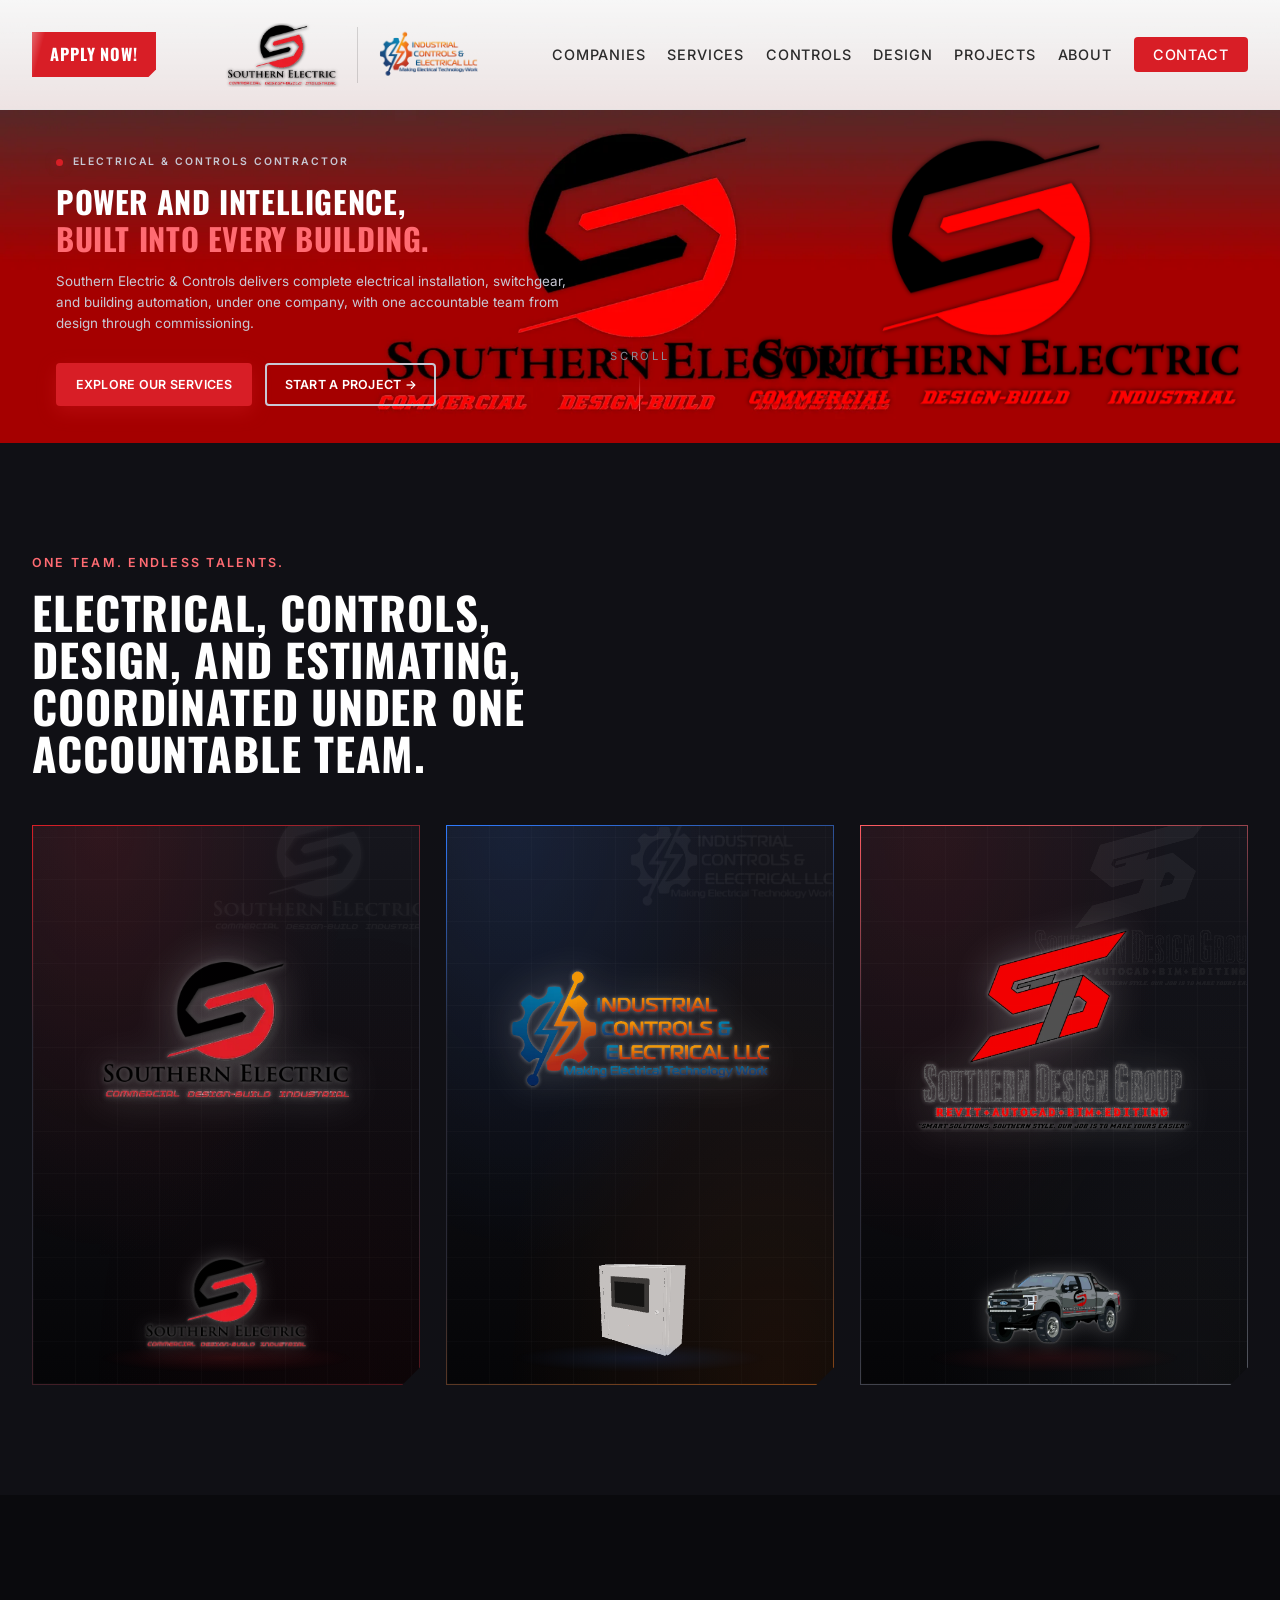
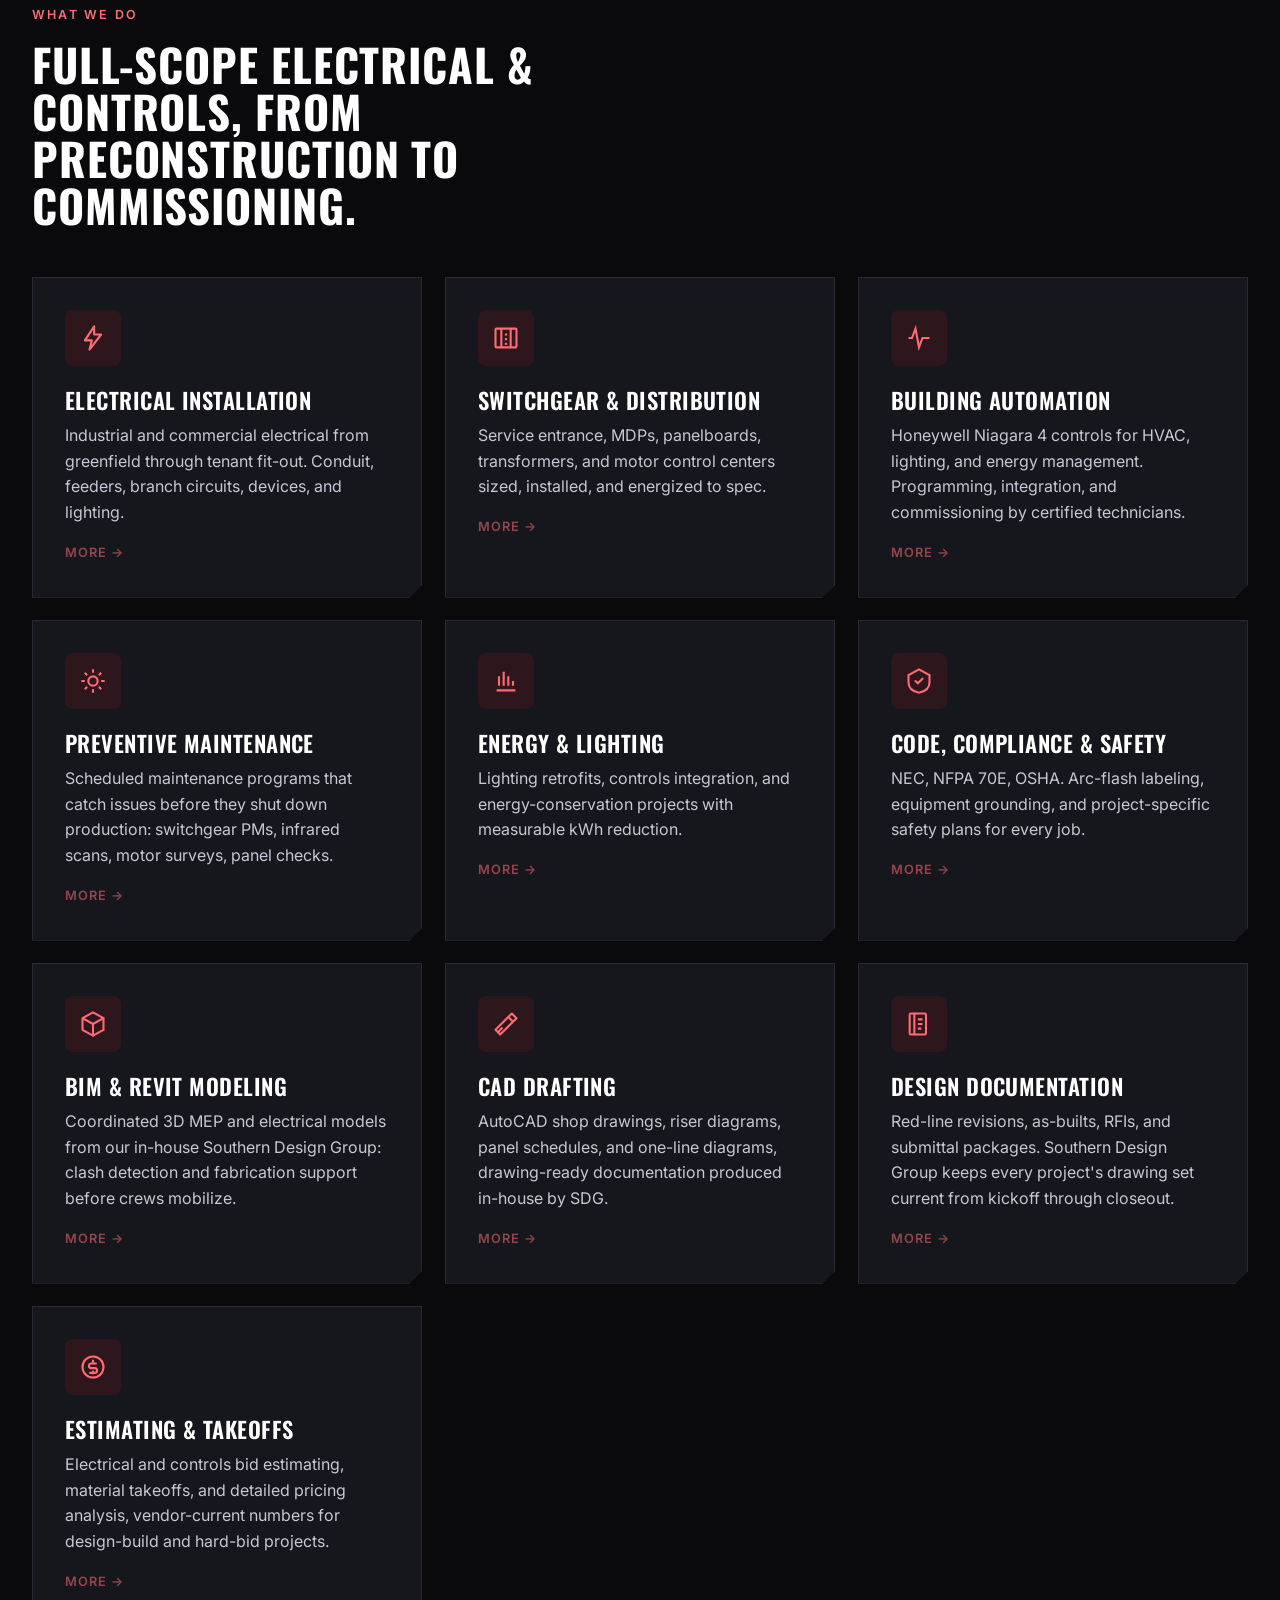
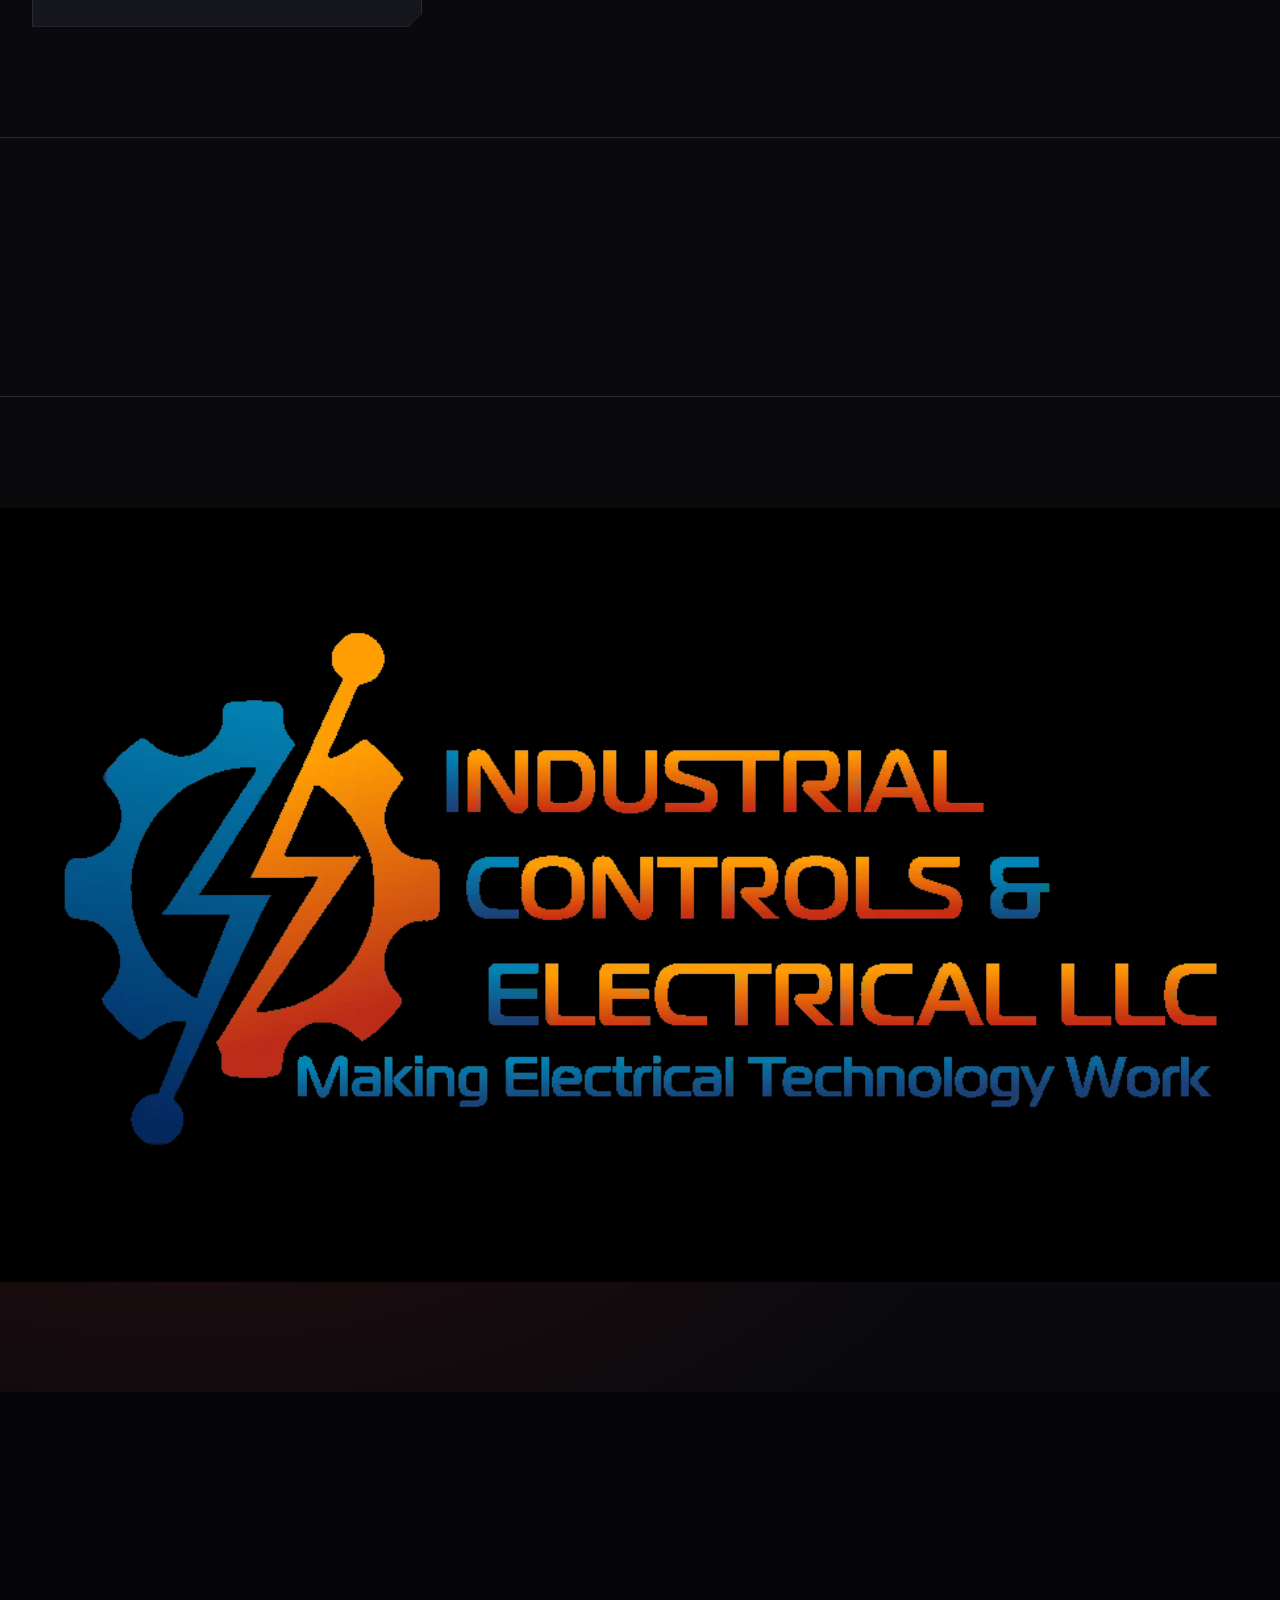
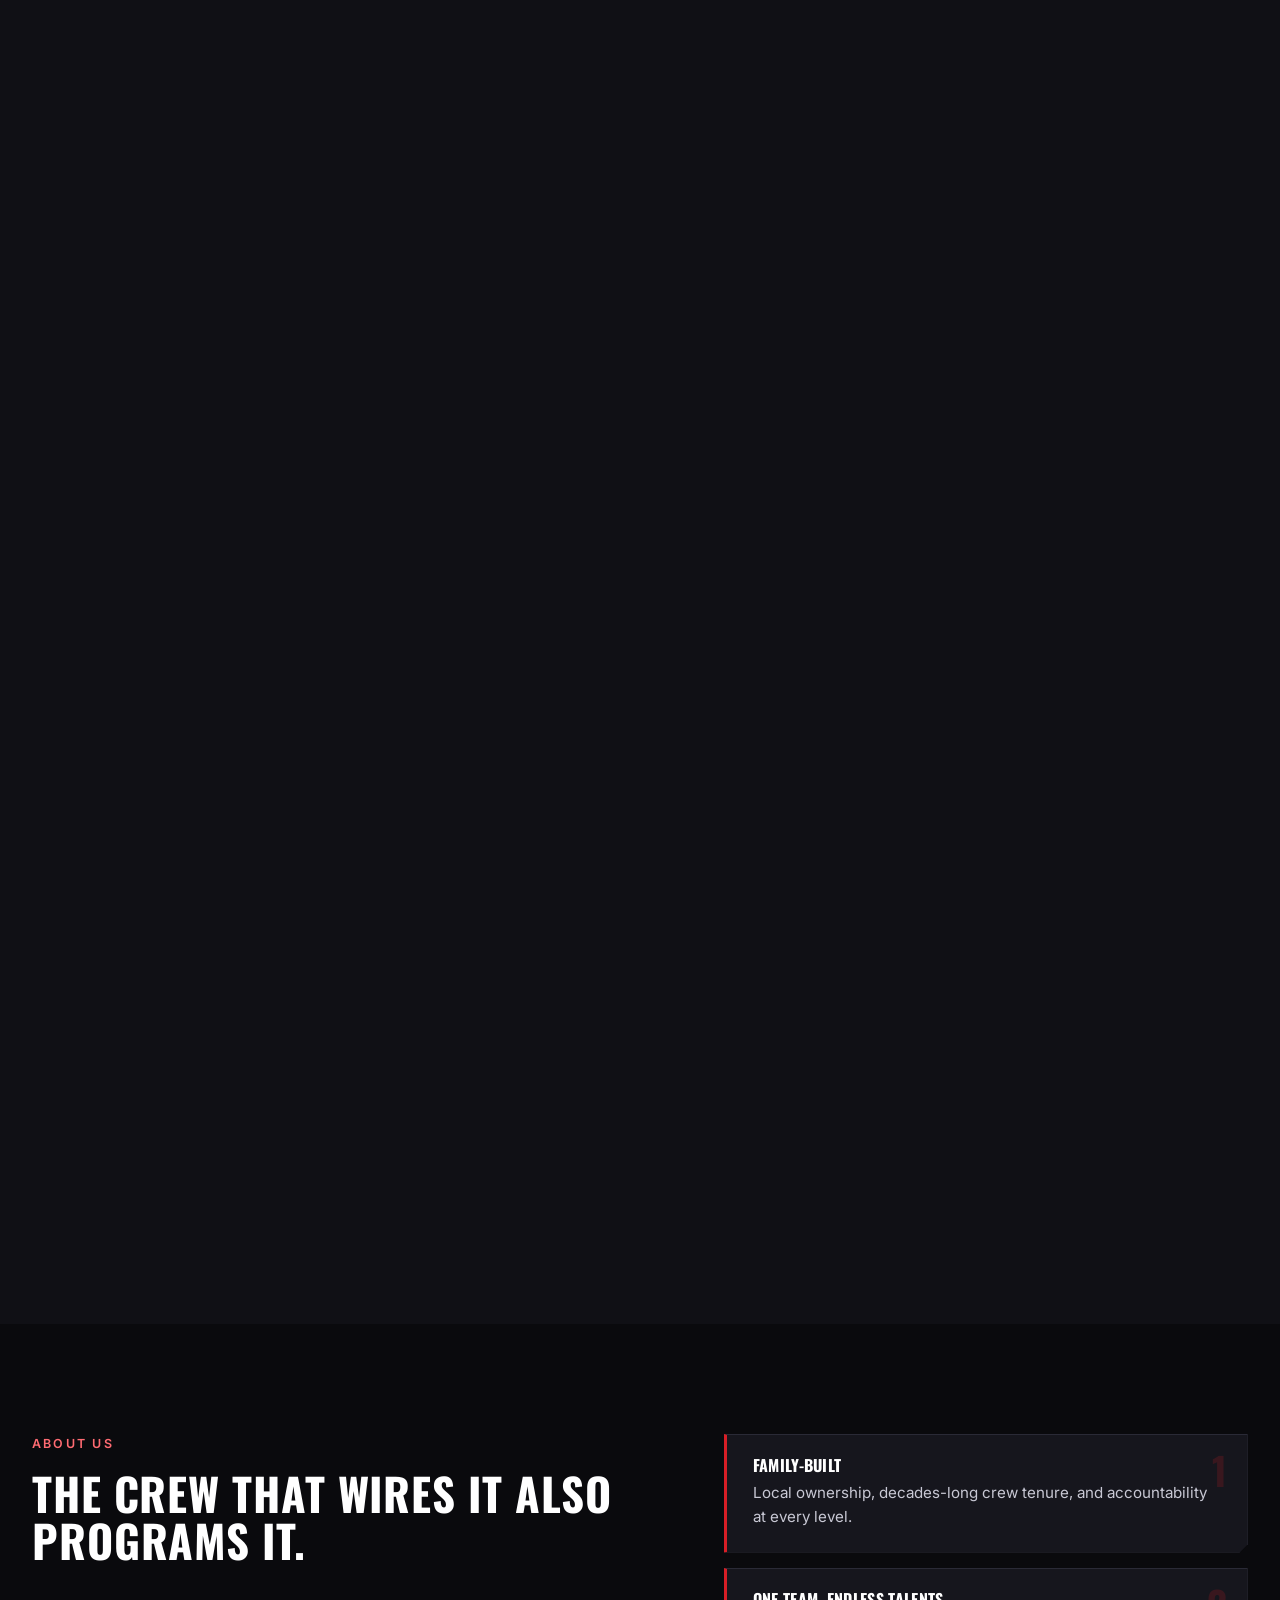
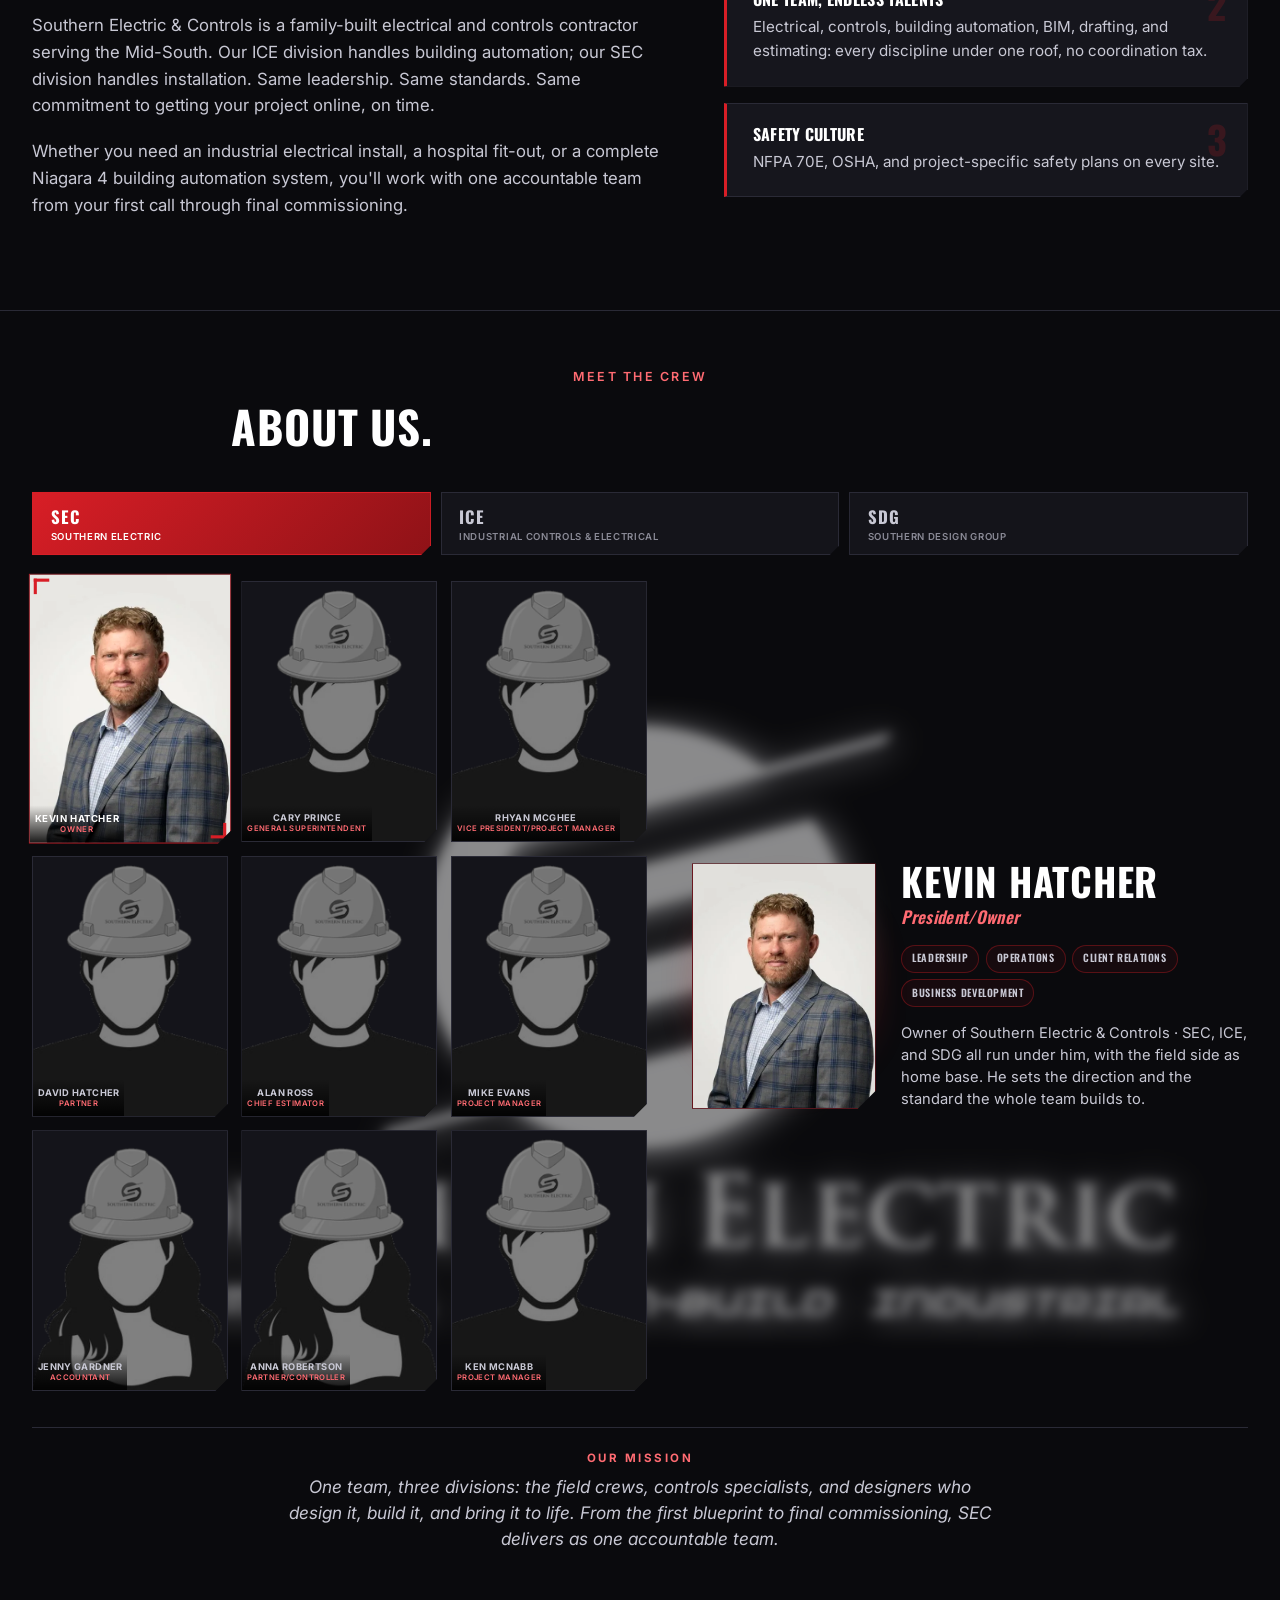
==== index.html @ baec73e9 "Refuse sales pitches on the contact form Scored filter rather than a keyword block: one term means n" ====
<!DOCTYPE html>
<html lang="en">
<head>
    <meta charset="UTF-8">
    <meta name="viewport" content="width=device-width, initial-scale=1.0">
    <meta name="description" content="Southern Electric & Controls: premier electrical installation and building automation contractor. ICE LLC subsidiary handles controls and Honeywell Niagara 4 building automation.">
    <title>Southern Electric &amp; Controls | Electrical Installation &amp; Building Automation</title>

    <link rel="preconnect" href="https://fonts.googleapis.com">
    <link rel="preconnect" href="https://fonts.gstatic.com" crossorigin>
    <link href="https://fonts.googleapis.com/css2?family=Inter:wght@400;500;600;700;900&family=Oswald:wght@500;600;700&display=swap" rel="stylesheet">

    <link rel="stylesheet" href="css/style.css?v=3">
    <link rel="stylesheet" href="css/portfolio.css?v=1">
    <link rel="stylesheet" href="css/animations.css?v=1">
    <link rel="stylesheet" href="css/responsive.css?v=2">
    <link rel="stylesheet" href="css/team-select.css?v=1">
    <link rel="stylesheet" href="css/apply-cta.css?v=1">
</head>
<body>

<!-- Loading screen -->
<div class="loading-screen" id="loadingScreen">
    <img src="assets/images/logos/sec-logo.webp" alt="Southern Electric &amp; Controls" class="loading-logo" decoding="async">
</div>

<!-- Header -->
<header class="header" id="header">
    <div class="header-inner">

        <!-- APPLY NOW - first item on the bar. The header is fixed, so this
             rides along on every scroll; there is no separate floating button. -->
        <a href="apply.html" class="apply-cta" id="applyCta">
            <span class="apply-cta-slab">Apply Now!</span>
            <span class="apply-truck" aria-hidden="true">
                <img src="assets/images/projects/sdg/truck-still.webp" alt="" decoding="async">
                <span class="apply-lamp apply-lamp--near"></span>
                <span class="apply-lamp apply-lamp--far"></span>
                <span class="apply-lamp apply-lamp--bar"></span>
            </span>
        </a>

        <div class="logo">
            <a href="#hero" aria-label="Southern Electric &amp; Controls home">
                <img src="assets/images/logos/sec-logo.webp" alt="Southern Electric &amp; Controls" class="logo-img logo-img--sec" decoding="async">
            </a>
            <span class="logo-divider"></span>
            <a href="#companies" aria-label="Industrial Controls &amp; Electrical">
                <img src="assets/images/logos/UpdatedICELogo-removebg-preview.webp" alt="Industrial Controls &amp; Electrical" class="logo-img logo-img--ice" decoding="async">
            </a>
        </div>

        <nav class="nav">
            <ul class="nav-list">
                <li><a href="#companies" class="nav-link">Companies</a></li>
                <li><a href="#services" class="nav-link">Services</a></li>
                <li><a href="#controls" class="nav-link">Controls</a></li>
                <li><a href="#design-group" class="nav-link">Design</a></li>
                <li><a href="#projects" class="nav-link">Projects</a></li>
                <li><a href="#about" class="nav-link">About</a></li>
                <li><a href="#contact" class="nav-link nav-link--cta">Contact</a></li>
            </ul>
        </nav>

        <button class="menu-toggle" id="menuToggle" aria-label="Toggle navigation">
            <span></span><span></span><span></span>
        </button>
    </div>
</header>

<!-- Mobile nav overlay -->
<div class="nav-overlay" id="navOverlay"></div>
<nav class="mobile-nav" id="mobileNav">
    <ul>
        <li><a href="#hero">Home</a></li>
        <li><a href="#companies">Companies</a></li>
        <li><a href="#services">Services</a></li>
        <li><a href="#controls">Controls</a></li>
        <li><a href="#design-group">Design</a></li>
        <li><a href="#projects">Projects</a></li>
        <li><a href="#about">About</a></li>
        <li><a href="#contact">Contact</a></li>
    </ul>
</nav>

<main>

<!-- ───── HERO ───── -->
<!--
   Full-width banner strip with `aspect-ratio: 1920/500`.  EVERYTHING inside
   (gradient, logo, video) scales together, so the logo stays at the same
   proportional position at every viewport width.
   Choreography:
     1. truck2.mp4 autoplays on top of the logo + a looping drone background
     2. on `ended` truck2 disappears instantly, revealing the drone loop
     3. the .hero gets `.is-revealed`, which:
        - slides the logo from center to the right edge of the banner
        - slides the text in from off-screen left to its resting position
     4. Banner-Drone.mp4 keeps looping as the moving background behind the logo
-->
<section id="hero" class="hero">
    <div class="hero-bg" aria-hidden="true"></div>
    <div class="hero-strip" id="heroStrip">
        <div class="hero-banner-bg" aria-hidden="true"></div>
        <video class="hero-drone" id="heroDrone" aria-hidden="true"
               muted loop playsinline preload="none"
               poster="Images/end-screen.webp"
               data-desktop-src="Banner-Drone.mp4"
               data-mobile-src="Banner-Drone-mobile.mp4"></video>
        <div class="hero-logo-wrap" id="heroLogoWrap">
            <img src="Images/Logo%20Updated.webp" alt="" class="hero-logo" id="heroLogo" fetchpriority="high" decoding="async">
        </div>
        <video class="hero-video" id="heroVideo"
               autoplay muted playsinline preload="auto"
               poster="Images/end-screen.webp"
               data-desktop-src="truck2.mp4"
               data-mobile-src="truck2-mobile.mp4"></video>
    </div>
    <div class="hero-content container">
        <div class="hero-text">
            <div class="hero-eyebrow"><span class="dot"></span> Electrical &amp; Controls Contractor</div>
            <h1 class="hero-title">
                Power and intelligence,<br>
                <span class="accent">built into every building.</span>
            </h1>
            <p class="hero-lead">
                Southern Electric &amp; Controls delivers complete electrical installation,
                switchgear, and building automation, under one company, with one
                accountable team from design through commissioning.
            </p>
        </div>
        <div class="hero-cta">
            <a href="#services" class="btn btn--primary">Explore our services</a>
            <a href="#contact" class="btn btn--ghost">Start a project →</a>
        </div>
    </div>
    <a href="#companies" class="scroll-cue" aria-label="Scroll">
        <span>Scroll</span>
        <span class="scroll-cue-bar"></span>
    </a>
</section>

<!-- ───── THREE-COMPANY EXPLORER ─────
   Three interactive panels - SEC (spinning logo), ICE (live 3D control
   panel), SDG (the Shelby drives across). Backgrounds idle blurred with a
   short description overlaid; hovering brings them to life, and clicking
   opens a Rockstar-style explore drawer (right slide-over) that carries the
   full condensed company content so the page itself stays short.
   js/company-panels.js drives it.
-->
<section id="companies" class="companies">
    <div class="container">
        <div class="section-eyebrow">One team. Endless talents.</div>
        <h2 class="section-title">Electrical, controls, design, and estimating, coordinated under one accountable team.</h2>
    </div>
    <div class="container co-stage">
        <article class="co-panel co-panel--sec" data-drawer="sec">
            <div class="co-face">
                <img class="co-face-logo" src="assets/images/logos/sec-logo.webp" alt="Southern Electric &amp; Controls" loading="lazy" decoding="async">
                <div class="co-face-desc">
                    <div class="co-mark">SEC</div>
                    <h3 class="co-name">Southern Electric &amp; Controls</h3>
                    <p class="co-tag">The parent company. Industrial &amp; commercial electrical contracting:
                        conduit, wire, switchgear, service, and the crews that put it in.</p>
                    <span class="co-cta">Click the logo below to explore</span>
                </div>
            </div>
            <button class="co-totem" type="button" aria-label="Explore Southern Electric &amp; Controls">
                <img class="co-totem-img co-totem-spin" src="assets/images/logos/sec-logo.webp" alt="" loading="lazy" decoding="async">
            </button>
        </article>

        <article class="co-panel co-panel--ice" data-drawer="ice">
            <div class="co-face">
                <img class="co-face-logo" src="Images/Ice Logo Upscaled.webp" alt="Industrial Controls &amp; Electrical" loading="lazy" decoding="async">
                <div class="co-face-desc">
                    <div class="co-mark">ICE</div>
                    <h3 class="co-name">Industrial Controls &amp; Electrical</h3>
                    <p class="co-tag">The controls specialists. UL 508A panel shop, building automation,
                        BACnet cabling, and the programming that runs it all.</p>
                    <span class="co-cta">Click the panel below to see it up close</span>
                </div>
            </div>
            <button class="co-totem" type="button" aria-label="Explore Industrial Controls &amp; Electrical">
                <canvas id="coIceCanvas" aria-hidden="true"></canvas>
            </button>
        </article>

        <article class="co-panel co-panel--sdg" data-drawer="sdg">
            <div class="co-face">
                <img class="co-face-logo" src="Images/Logo-SDG-card.webp" alt="Southern Design Group" loading="lazy" decoding="async">
                <div class="co-face-desc">
                    <div class="co-mark">SDG</div>
                    <h3 class="co-name">Southern Design Group</h3>
                    <p class="co-tag">The in-house design team. Revit &amp; BIM coordination, CAD drafting,
                        renders, and media, drawing what the field builds.</p>
                    <span class="co-cta">Click the truck below to see SDG</span>
                </div>
            </div>
            <button class="co-totem" type="button" aria-label="Go to Southern Design Group">
                <img class="co-totem-img co-truck" src="assets/images/projects/sdg/truck-still.webp" alt="" loading="lazy" decoding="async">
            </button>
        </article>
    </div>
</section>

<!-- ───── SERVICES ───── -->
<section id="services" class="services">
    <div class="container">
        <div class="section-eyebrow">What we do</div>
        <h2 class="section-title">Full-scope electrical &amp; controls, from preconstruction to commissioning.</h2>

        <div class="service-grid">
            <article class="service-card">
                <div class="service-icon" aria-hidden="true">
                    <svg viewBox="0 0 24 24" fill="none" stroke="currentColor" stroke-width="1.8">
                        <path d="M13 2 L5 14 H11 L9 22 L19 9 H13 Z" stroke-linejoin="round"/>
                    </svg>
                </div>
                <h3>Electrical Installation</h3>
                <p>Industrial and commercial electrical from greenfield through tenant fit-out.
                   Conduit, feeders, branch circuits, devices, and lighting.</p>
            </article>

            <article class="service-card">
                <div class="service-icon">
                    <svg viewBox="0 0 24 24" fill="none" stroke="currentColor" stroke-width="1.8">
                        <rect x="3" y="4" width="18" height="16" rx="1"/>
                        <line x1="8" y1="4" x2="8" y2="20"/>
                        <line x1="16" y1="4" x2="16" y2="20"/>
                        <line x1="11" y1="9" x2="13" y2="9"/>
                        <line x1="11" y1="13" x2="13" y2="13"/>
                        <line x1="11" y1="17" x2="13" y2="17"/>
                    </svg>
                </div>
                <h3>Switchgear &amp; Distribution</h3>
                <p>Service entrance, MDPs, panelboards, transformers, and motor control centers
                   sized, installed, and energized to spec.</p>
            </article>

            <article class="service-card">
                <div class="service-icon">
                    <svg viewBox="0 0 24 24" fill="none" stroke="currentColor" stroke-width="1.8">
                        <path d="M3 12h3l3-8 3 16 3-8h6"/>
                    </svg>
                </div>
                <h3>Building Automation</h3>
                <p>Honeywell Niagara 4 controls for HVAC, lighting, and energy management.
                   Programming, integration, and commissioning by certified technicians.</p>
            </article>

            <article class="service-card">
                <div class="service-icon">
                    <svg viewBox="0 0 24 24" fill="none" stroke="currentColor" stroke-width="1.8">
                        <path d="M12 2 v3 M12 19 v3 M2 12 h3 M19 12 h3 M5 5 l2 2 M17 17 l2 2 M5 19 l2 -2 M17 7 l2 -2"/>
                        <circle cx="12" cy="12" r="4"/>
                    </svg>
                </div>
                <h3>Preventive Maintenance</h3>
                <p>Scheduled maintenance programs that catch issues before they shut down
                   production: switchgear PMs, infrared scans, motor surveys, panel checks.</p>
            </article>

            <article class="service-card">
                <div class="service-icon">
                    <svg viewBox="0 0 24 24" fill="none" stroke="currentColor" stroke-width="1.8">
                        <path d="M4 20 h16 M6 16 V8 M10 16 V4 M14 16 V8 M18 16 V12"/>
                    </svg>
                </div>
                <h3>Energy &amp; Lighting</h3>
                <p>Lighting retrofits, controls integration, and energy-conservation projects
                   with measurable kWh reduction.</p>
            </article>

            <article class="service-card">
                <div class="service-icon">
                    <svg viewBox="0 0 24 24" fill="none" stroke="currentColor" stroke-width="1.8">
                        <path d="M12 2 L3 7 v6 c0 5 4 8 9 9 5-1 9-4 9-9 V7 z"/>
                        <path d="M9 12 l2 2 4-4" stroke-linecap="round"/>
                    </svg>
                </div>
                <h3>Code, Compliance &amp; Safety</h3>
                <p>NEC, NFPA 70E, OSHA. Arc-flash labeling, equipment grounding, and
                   project-specific safety plans for every job.</p>
            </article>

            <article class="service-card">
                <div class="service-icon" aria-hidden="true">
                    <svg viewBox="0 0 24 24" fill="none" stroke="currentColor" stroke-width="1.8">
                        <path d="M3 7 L12 2 L21 7 L12 12 L3 7 Z" stroke-linejoin="round"/>
                        <path d="M3 7 V17 L12 22 L12 12" stroke-linejoin="round"/>
                        <path d="M21 7 V17 L12 22"/>
                    </svg>
                </div>
                <h3>BIM &amp; Revit Modeling</h3>
                <p>Coordinated 3D MEP and electrical models from our in-house Southern
                   Design Group: clash detection and fabrication support before
                   crews mobilize.</p>
            </article>

            <article class="service-card">
                <div class="service-icon" aria-hidden="true">
                    <svg viewBox="0 0 24 24" fill="none" stroke="currentColor" stroke-width="1.8">
                        <path d="M3 17 L17 3 L21 7 L7 21 Z" stroke-linejoin="round"/>
                        <path d="M14 6 L18 10"/>
                        <path d="M5 19 L9 15"/>
                    </svg>
                </div>
                <h3>CAD Drafting</h3>
                <p>AutoCAD shop drawings, riser diagrams, panel schedules, and one-line
                   diagrams, drawing-ready documentation produced in-house by SDG.</p>
            </article>

            <article class="service-card">
                <div class="service-icon" aria-hidden="true">
                    <svg viewBox="0 0 24 24" fill="none" stroke="currentColor" stroke-width="1.8">
                        <rect x="4" y="3" width="14" height="18" rx="1"/>
                        <path d="M8 3 V21"/>
                        <path d="M11 8 L15 8 M11 12 L15 12 M11 16 L14 16"/>
                    </svg>
                </div>
                <h3>Design Documentation</h3>
                <p>Red-line revisions, as-builts, RFIs, and submittal packages.
                   Southern Design Group keeps every project's drawing set current
                   from kickoff through closeout.</p>
            </article>

            <article class="service-card">
                <div class="service-icon" aria-hidden="true">
                    <svg viewBox="0 0 24 24" fill="none" stroke="currentColor" stroke-width="1.8">
                        <circle cx="12" cy="12" r="9"/>
                        <path d="M14.5 9 H10.5 a2 2 0 0 0 0 4 h3 a2 2 0 0 1 0 4 h-4" stroke-linecap="round"/>
                        <path d="M12 6.5 V8 M12 16 V17.5" stroke-linecap="round"/>
                    </svg>
                </div>
                <h3>Estimating &amp; Takeoffs</h3>
                <p>Electrical and controls bid estimating, material takeoffs, and
                   detailed pricing analysis, vendor-current numbers for
                   design-build and hard-bid projects.</p>
            </article>
        </div>
    </div>
</section>

<!-- ───── INDUSTRIES STRIP ───── -->
<section class="industries">
    <div class="container">
        <div class="industries-eyebrow">Industries we serve</div>
        <div class="industries-strip">
            <span>Manufacturing</span>
            <span>Distribution</span>
            <span>Healthcare</span>
            <span>Food Processing</span>
            <span>Automotive</span>
            <span>Education</span>
            <span>Co-Generation</span>
            <span>Sports Lighting</span>
            <span>Commercial</span>
            <span>Industrial</span>
            <span>Corporate Offices</span>
            <span>Automation</span>
            <span>Municipal</span>
            <span>Water / Wastewater</span>
        </div>
    </div>
</section>

<!-- (The Building Automation spotlight moved into the ICE explore drawer -
     see <template id="tpl-ice">. Nav/footer "Automation" links open it.) -->

<!-- ───── ICE INDUSTRIAL CONTROLS / UL 508A PANEL SHOP ─────
   Interactive 3D control panel (built by ICE, modeled from a real job).
   Idle: slow turntable.  Hover (tap on touch): the enclosure door swings
   open to show the backplate build.  js/controls-panel.js drives it; the
   model only loads when the section nears the viewport.
-->
<section id="controls" class="controls-spotlight">
    <div class="controls-bg"></div>
    <div class="container controls-inner">
        <div class="controls-viewer" id="panelViewer">
            <canvas id="panelCanvas" aria-label="Interactive 3D model of a UL 508A industrial control panel. Hover or tap to open the enclosure door."></canvas>
            <div class="controls-hint" id="panelHint"><span class="hint-desktop">Click to look inside &middot; drag to spin</span><span class="hint-touch">Tap to look inside &middot; drag to spin</span></div>
        </div>
        <div class="controls-text">
            <div class="controls-text-inner">
                <div class="section-eyebrow section-eyebrow--light">ICE Industrial Controls</div>
                <h2 class="section-title">UL 508A panels. Designed, built, and programmed in&#8209;house.</h2>
                <p>
                    From 10,000 sq.&nbsp;ft. of dedicated shop space, our ICE team builds
                    UL&nbsp;Listed control panels for custom applications and pre-engineered
                    automated systems, then writes the code that runs them. The panel
                    you're looking at is one of ours, straight from the shop drawings.
                </p>
                <ul class="automation-bullets">
                    <li><strong>UL 508A Listed:</strong> industrial control panel construction to the standard</li>
                    <li><strong>PLC, HMI &amp; drives:</strong> programming and multi-device integration</li>
                    <li><strong>SCADA &amp; telemetry:</strong> water/wastewater upgrades, radio and cellular</li>
                    <li><strong>Full-service electrical:</strong> industrial, commercial, and municipal</li>
                </ul>
                <button type="button" class="btn btn--primary" data-open-drawer="ice">See what ICE can do</button>
            </div>
        </div>
    </div>
</section>

<!-- ───── SOUTHERN DESIGN GROUP SPOTLIGHT ───── -->
<section id="design-group" class="design-group">
    <div class="design-group-intro">
        <div class="design-group-visual">
            <img src="Images/SDG/Example-1.webp" alt="" class="design-group-bim" data-reveal loading="lazy" decoding="async">
            <img src="Images/Logo-SDG-card.webp" alt="Southern Design Group" class="design-group-logo" data-reveal loading="lazy" decoding="async" style="--delay: 0.25s;">
        </div>
        <div class="container design-group-inner">
            <div class="design-group-text" data-reveal="right">
                <div class="section-eyebrow">Southern Design Group</div>
                <h2 class="section-title">Drafting, BIM, and design support. In-house.</h2>
                <p>
                    Southern Design Group is the in-house design division of Southern
                    Electric &amp; Controls, alongside our ICE controls division.
                    From conceptual layouts to coordinated 3D models, SDG keeps every
                    project drawing-ready, and turns out 3D, game, video, and web
                    work of its own.
                </p>
                <ul class="design-group-bullets">
                    <li><strong>Revit modeling:</strong> coordinated MEP &amp; electrical BIM</li>
                    <li><strong>AutoCAD drafting:</strong> shop drawings, riser diagrams, panel schedules</li>
                    <li><strong>3D &amp; visualization:</strong> vehicle modeling, renders, animation</li>
                    <li><strong>Media &amp; web:</strong> video editing and custom website builds</li>
                </ul>
                <div class="design-group-cta">
                    <button class="sdg-studio-trigger" id="sdgStudioOpen" type="button" aria-haspopup="dialog">
                        <span class="sdg-studio-trigger-text">
                            <span class="sdg-studio-trigger-eyebrow">Enter the Design Studio</span>
                            <span class="sdg-studio-trigger-title">See What SDG Can Do</span>
                        </span>
                        <span class="sdg-studio-trigger-icon" aria-hidden="true">
                            <svg viewBox="0 0 24 24" fill="none" stroke="currentColor" stroke-width="2" stroke-linecap="round" stroke-linejoin="round"><path d="M5 12h14M13 6l6 6-6 6"/></svg>
                        </span>
                    </button>
                    <a href="#contact" class="design-group-cta-link">Request design support &rarr;</a>
                </div>
            </div>
        </div>
    </div>
</section>

<!-- ───── SDG STUDIO OVERLAY ─────
     Fades in from the "See What SDG Can Do" button (Rockstar / JM2 style).
     Holds the skill-discipline showcase; js/sdg-creations.js populates it. -->
<div class="sdg-studio" id="sdgStudioOverlay" role="dialog" aria-modal="true" aria-label="Southern Design Group Studio" aria-hidden="true">
    <button class="sdg-studio-close" id="sdgStudioClose" type="button">
        <svg viewBox="0 0 24 24" fill="none" stroke="currentColor" stroke-width="2" stroke-linecap="round" stroke-linejoin="round" aria-hidden="true"><path d="M19 12H5M11 18l-6-6 6-6"/></svg>
        Back to site
    </button>
    <div class="container sdg-studio-inner">
        <div class="sdg-showcase-head">
            <div class="section-eyebrow section-eyebrow--light">Skills &amp; creations</div>
            <h2 class="sdg-showcase-title">The disciplines behind Southern Design Group.</h2>
            <p class="sdg-showcase-lead">SDG is the in-house creative division of Southern Electric &amp; Controls. Pick a discipline to slide open the work. Every piece lists the tools and skills it was built with.</p>
        </div>

        <div class="sdg-caps" id="sdgCaps"></div>

        <div class="sdg-stage" id="sdgStage">
            <div class="sdg-stage-inner">
                <div class="pf-grid sdg-stage-grid"></div>
            </div>
        </div>
    </div>
</div>

<!-- ───── STATS ───── -->
<section id="stats" class="stats">
    <div class="container">
        <div class="stats-grid">
            <div class="stat">
                <div class="stat-num">2004</div>
                <div class="stat-label">year founded</div>
            </div>
            <div class="stat">
                <div class="stat-num">20+</div>
                <div class="stat-label">years in business</div>
            </div>
            <div class="stat">
                <div class="stat-num">3</div>
                <div class="stat-label">divisions under one roof</div>
            </div>
            <div class="stat">
                <div class="stat-num stat-num--sm">Fortune 500</div>
                <div class="stat-label">clients served</div>
            </div>
            <div class="stat">
                <div class="stat-num stat-num--sm">Multi-State</div>
                <div class="stat-label">licensed contractor</div>
            </div>
            <div class="stat">
                <div class="stat-num stat-num--sm">Family</div>
                <div class="stat-label">owned &amp; operated</div>
            </div>
        </div>
    </div>
</section>

<!-- ───── MEMBERSHIPS & CERTIFICATIONS (badges from the legacy SEC site) ───── -->
<section id="affiliations" class="affiliations">
    <div class="container">
        <div class="section-eyebrow">Memberships &amp; certifications</div>
        <p class="affiliations-lead">Southern Electric &amp; Controls is a proud member of the
            <strong>Independent Electrical Contractors (IEC)</strong>, Mid-South chapter, a certified
            <strong>Tennessee Drug-Free Workplace</strong>, and a member of the Jackson, TN
            Chamber of Commerce.</p>
        <div class="affiliation-badges">
            <div class="affiliation-badge"><img src="assets/images/badges/iec.svg" alt="Independent Electrical Contractors (IEC) member" loading="lazy" decoding="async"></div>
            <div class="affiliation-badge"><img src="assets/images/badges/iec-midsouth-25.png" alt="Mid-South IEC, celebrating 25 years, 1992 to 2017" loading="lazy" decoding="async"></div>
            <div class="affiliation-badge"><img src="assets/images/badges/tn-drug-free.webp" alt="Tennessee Drug-Free Workplace" loading="lazy" decoding="async"></div>
            <div class="affiliation-badge"><img src="assets/images/badges/jackson-chamber.webp" alt="Jackson Tennessee Chamber of Commerce" loading="lazy" decoding="async"></div>
        </div>
    </div>
</section>

<!-- ───── SERVICE AREA  (licensed states / brochure map) ───── -->
<section id="service-area" class="service-area">
    <div class="service-area-photo" aria-hidden="true"></div>
    <div class="container service-area-inner">
        <div class="service-area-text" data-reveal="right">
            <div class="section-eyebrow">Service Area</div>
            <h2 class="section-title">Our Mission.</h2>
            <p class="service-area-lead">To become one of the nation&rsquo;s top-ranking electrical contractors. Southern Electric is committed to leading the industry in safety, workforce training and customer satisfaction. We meet and exceed customer expectations through our full line of electrical design, build and maintenance services, backed by state-of-the-art technology and financial strength, completing projects on time and on budget, and we keep adopting new technologies as they emerge to pursue the unique, challenging projects that build a culture of innovative thinking.</p>
            <p class="service-area-note">A Jackson, TN&ndash;based contractor holding a Tennessee CE&ndash;Unlimited license, licensed and at work across the Southeast, Midwest and beyond.</p>
            <div class="service-area-legend"><span class="swatch"></span> Service area</div>
        </div>
        <div class="usmap-wrap" data-reveal>
<svg class="usmap-svg" viewBox="0 0 959 593" xmlns="http://www.w3.org/2000/svg" role="img" aria-label="Service-area map: U.S. states where Southern Electric is licensed and works">
<path id="us-ak" class="st" d="M158,453.6L157.7,539L159.3,540L162.4,540.1L163.8,539L166.4,539L166.6,541.9L173.5,548.7L174,551.3L177.4,549.3L178.1,549.2L178.4,546.1L179.9,544.5L181,544.3L182.9,542.9L186,545L186.6,547.9L188.6,549L189.7,551.4L193.6,553.2L197,559.2L199.7,563.1L202,565.8L203.5,569.5L208.5,571.3L213.6,573.4L214.6,577.8L215.1,580.9L214.1,584.2L212.3,586.5L210.7,585.7L209.3,582.6L206.5,581.2L204.7,580L203.9,580.9L205.4,583.6L205.6,587.3L204.4,587.8L202.5,585.9L200.4,584.6L200.9,586.2L202.2,588L201.4,588.8 C 201.4,588.8 200.5,588.5 200.1,587.8 C 199.6,587.2 198,584.4 198,584.4L197,582.1 C 197,582.1 196.7,583.4 196,583.1 C 195.4,582.8 194.7,581.7 194.7,581.7L196.5,579.7L195,578.3L195,573.3L194.2,573.3L193.4,576.6L192.3,577.1L191.3,573.4L190.7,569.7L189.9,569.2L190.2,574.9L190.2,576L188.7,574.7L185.2,568.7L183.1,568.2L182.4,564.5L180.8,561.6L179.2,560.5L179.2,558.2L181.3,556.9L180.8,556.6L178.2,557.2L174.8,554.8L172.3,551.9L167.4,549.3L163.4,546.7L164.7,543.5L164.7,541.9L162.9,543.5L160,544.6L156.2,543.5L150.6,541.1L145.1,541.1L144.4,541.6L138,537.7L135.9,537.4L133.1,531.5L129.6,531.9L126,533.3L126.5,537.9L127.6,534.9L128.6,535.3L127.1,539.6L130.4,536.9L131,538.5L127.1,542.9L125.9,542.5L125.4,540.6L124.1,539.8L122.8,540.9L120,539.1L117,541.2L115.2,543.3L111.8,545.4L107.1,545.3L106.6,543.2L110.3,542.5L110.3,541.2L108.1,540.6L109,538.2L111.3,534.3L111.3,532.5L111.5,531.7L115.8,529.4L116.8,530.7L119.6,530.7L118.3,528.2L114.5,527.8L109.5,530.6L107.1,534L105.3,536.6L104.2,538.8L100,540.3L96.9,542.9L96.6,544.5L98.9,545.4L99.7,547.6L96.9,550.8L90.5,555L82.7,559.2L80.6,560.3L75.3,561.5L69.9,563.7L71.7,565L70.2,566.5L69.8,567.6L67,566.6L63.8,566.8L63,569.1L62,569.1L62.3,566.6L58.8,567.9L55.9,568.9L52.5,567.6L49.6,569.5L46.3,569.5L44.2,570.8L42.6,571.6L40.5,571.3L37.9,570.2L35.6,570.8L34.7,571.8L33.1,570.7L33.1,568.7L36.1,567.4L42.4,568.1L46.8,566.5L48.9,564.4L51.8,563.7L53.6,562.9L56.3,563.1L58,564.4L58.9,564L61.2,561.3L64.3,560.3L67.7,559.7L69,559.4L69.6,559.8L70.4,559.8L71.7,556.1L75.7,554.7L77.7,550.9L79.9,546.4L81.6,545L81.9,542.4L80.3,543.7L76.9,544.3L76.2,541.9L74.9,541.6L74,542.5L73.8,545.4L72.3,545.3L70.9,539.5L69.6,540.8L68.5,540.3L68.1,538.3L64.1,538.5L62,539.6L59.4,539.3L60.9,537.9L61.4,535.3L60.7,533.3L62.2,532.4L63.5,532.2L62.8,530.4L62.8,526L61.8,525.1L61,526.5L54.9,526.5L53.4,525.2L52.8,521.4L50.7,517.8L50.7,516.8L52.8,516L52.9,513.9L54.1,512.8L53.3,512.3L52,512.8L50.8,510L51.8,505L56.3,501.8L58.9,500.2L60.9,496.5L63.6,495.2L66.2,496.3L66.5,498.7L69,498.4L72.2,496L73.8,496.6L74.8,497.3L76.4,497.3L78.7,496L79.5,491.6 C 79.5,491.6 79.8,488.7 80.4,488.2 C 81.1,487.7 81.4,487.3 81.4,487.3L80.3,485.3L77.7,486.1L74.4,486.9L72.5,486.4L69,484.7L63.9,484.5L60.4,480.8L60.9,476.9L61.5,474.5L59.4,472.7L57.5,469L58,468.2L64.7,467.7L66.8,467.7L67.8,468.7L68.5,468.7L68.3,467L72.2,466.4L74.8,466.7L76.2,467.9L74.8,470L74.3,471.4L77,473L82,474.8L83.8,473.8L81.6,469.5L80.6,466.2L81.6,465.4L78.2,463.5L77.7,462.4L78.2,460.7L77.4,456.9L74.4,452.2L72,448L74.9,446L78.2,446L79.9,446.7L84.1,446.5L87.9,443L89,439.9L92.7,437.5L94.3,438.4L97.1,437.8L100.8,435.7L101.9,435.5L102.9,436.3L107.4,436.2L110.2,433.1L111.3,433.1L114.9,435.5L116.8,437.6L116.3,438.8L117,439.9L118.6,438.3L122.5,438.6L122.8,442.3L124.7,443.8L131.8,444.4L138.1,448.6L139.6,447.6L144.8,450.2L146.9,449.6L148.8,448.8L153.7,450.7L158,453.6zM42.9,482.6L45,487.9L44.9,488.9L42,488.5L40.2,484.5L38.4,483L36,483L35.8,480.5L37.6,478L38.7,480.5L40.2,481.9L42.9,482.6zM40.3,516L44.1,516.8L47.8,517.8L48.6,518.8L47,522.5L43.9,522.3L40.5,518.8L40.3,516zM19.6,502L20.8,504.5L21.9,506.2L20.8,507L18.7,503.9L18.7,502L19.6,502zM5.9,575L9.3,572.8L12.7,571.8L15.3,572.1L15.8,573.7L17.7,574.2L19.6,572.3L19.3,570.7L22.1,570L25,572.6L23.8,574.4L19.5,575.5L16.7,575L13,573.9L8.7,575.4L7,575.7L5.9,575zM54.9,570.5L56.5,572.4L58.6,570.8L57.2,569.5L54.9,570.5zM57.8,573.6L58.9,571.3L61,571.6L60.2,573.6L57.8,573.6zM81.4,571.6L82.9,573.4L83.8,572.3L83,570.3L81.4,571.6zM90.1,559.2L91.3,565L94.2,565.8L99.2,562.9L103.5,560.3L101.9,557.9L102.4,555.5L100.3,556.8L97.4,556L99,554.8L101,555.6L104.8,553.9L105.3,552.4L102.9,551.6L103.7,549.7L101,551.6L96.3,555.1L91.4,558.1L90.1,559.2zM132.5,539.3L134.9,537.9L133.9,536.1L132.2,537L132.5,539.3z"/>
<path id="us-al" class="st svc" style="--i:3" d="M631.3,460.4L629.8,446L627,427.3L627.2,413.2L628,382.2L627.8,365.5L628,359.1L672.5,355.5L672.3,357.7L672.5,359.8L673.1,363.2L676.5,371.1L679,381L680.4,387.1L682,392L683.5,398.9L685.6,405.2L688.2,408.6L688.7,412L690.6,412.8L690.8,414.9L689,419.8L688.5,423L688.3,424.9L689.9,429.3L690.3,434.6L689.5,437.1L690.1,437.9L691.6,438.7L691.9,441.6L686.3,441.2L679.5,441.9L654,444.8L643.6,446.2L643.3,449L645.1,450.8L647.7,452.8L648.3,460.7L642.7,463.3L640,463L642.7,461L642.7,460L639.7,454.1L637.4,453.4L635.9,457.8L634.7,460.5L634,460.4L631.3,460.4z"/>
<path id="us-ar" class="st svc" style="--i:4" d="M593.8,343L589.8,343.7L584.7,343.1L585.1,341.5L588.1,338.9L589,335.3L587.2,332.3L508.8,334.8L510.4,341.7L510.4,349.9L511.8,360.9L512,398.7L514.3,400.6L517.2,399.3L520,400.4L520.7,407L576.3,405.9L577.4,403.8L577.1,400.2L575.3,397.2L576.9,395.8L575.3,393.2L576,390.7L577.4,385.1L579.9,383.1L579.2,380.8L582.9,375.4L585.6,374L585.5,372.5L585.1,370.7L588,365.1L590.4,363.9L590.8,360.4L592.6,359.2L589.4,358.7L588.1,354.7L590.9,352.3L591.4,350.3L592.7,346.3L593.8,343z"/>
<path id="us-az" class="st svc" style="--i:24" d="M144.9,382.6L142.2,384.7L141.9,386.2L142.4,387.2L161.3,397.8L173.4,405.4L188.1,414L205,424L217.2,426.4L242.2,429.2L259.5,310L175.7,298.1L172.6,314.5L171,314.5L169.3,317.2L166.8,317L165.5,314.3L162.8,314L161.9,312.8L161,312.8L160,313.4L158.1,314.4L158,321.4L157.8,323.1L157.2,335.7L155.7,337.9L155.1,341.2L157.9,346.1L159.1,351.9L159.9,352.9L161,353.5L160.8,355.8L159.2,357.2L155.8,358.9L153.9,360.8L152.4,364.5L151.8,369.4L149,372.1L146.9,372.8L147,373.7L146.6,375.4L147,376.2L150.7,376.7L150.1,379.5L148.6,381.7L144.9,382.6z"/>
<path id="us-ca" class="st" d="M144.6,382.1L148.6,381.7L150.1,379.6L150.6,376.7L147.1,376.1L146.5,375.4L147,373.4L146.9,372.8L148.8,372.2L151.8,369.4L152.4,364.4L153.8,361L155.7,358.8L159.3,357.2L160.9,355.6L161,353.5L160,352.9L159,351.9L157.8,346L155.1,341.2L155.7,337.7L153.3,336.6L84.2,232.5L103.1,164.9L36,149.2L34.5,153.9L34.4,161.3L29.2,173.1L26.1,175.7L25.8,176.9L24,177.7L22.6,181.9L21.8,185.1L24.5,189.3L26.1,193.5L27.2,197.1L26.9,203.5L25.1,206.6L24.5,212.4L23.5,216.1L25.3,220L28.1,224.5L30.3,229.4L31.6,233.4L31.3,236.7L31,237.2L31,239.3L36.6,245.6L36.1,248L35.5,250.2L34.8,252.2L35,260.4L37.1,264.1L39,266.7L41.8,267.2L42.8,270L41.6,273.5L39.5,275.1L38.4,275.1L37.6,279L38.1,281.9L41.3,286.3L42.9,291.6L44.4,296.3L45.7,299.4L49.1,305.2L50.5,307.8L51,310.7L52.6,311.7L52.6,314.1L51.8,316L50,323.2L49.6,325.1L52,327.8L56.2,328.3L60.7,330.1L64.6,332.2L67.5,332.2L70.4,335.3L73,340.1L74.1,342.4L78,344.5L82.9,345.3L84.3,347.4L85,350.6L83.5,351.3L83.8,352.3L87.1,353.1L89.8,353.2L93,351.5L96.9,355.7L97.7,358L100.2,362.2L100.6,365.4L100.6,374.8L101.1,376.6L111.1,378.1L130.8,380.8L144.6,382.1zM56.5,338.4L57.8,340L57.6,341.3L54.4,341.2L53.8,340L53.2,338.5L56.5,338.4zM58.4,338.4L59.7,337.8L63.2,339.9L66.3,341.1L65.4,341.7L60.9,341.5L59.3,339.9L58.4,338.4zM79.1,358.2L80.9,360.6L81.7,361.5L83.3,362.1L83.8,360.7L82.9,358.9L80.2,356.9L79.1,357L79.1,358.2zM77.7,366.9L79.5,370L80.7,372L79.2,372.2L77.9,371 C 77.9,371 77.2,369.6 77.2,369.1 C 77.2,368.7 77.2,367 77.2,367L77.7,366.9z"/>
<path id="us-co" class="st svc" style="--i:23" d="M380,320.9L384.9,234.6L271.5,221.9L259.3,309.9L380,320.9z"/>
<path id="us-ct" class="st" d="M874,178.8L870.3,163.9L865.6,164.9L844.4,169.6L845.4,172.8L846.8,180.1L847,189.1L845.8,191.2L847.7,193.2L852,189.3L855.6,186L857.5,183.9L858.3,184.6L861.1,183.1L866.2,182L874,178.8z"/>
<path id="us-dc" class="st" d="M805.8,250.8L803.9,249L802.7,248.3L804.1,246.3L807,248.2L805.8,250.8z"/>
<path id="us-de" class="st" d="M825.6,228.2L825.9,226.1L826.3,224.4L824.7,224.8L823.1,225.3L820.9,227L822.6,232.1L824.9,237.7L827,247.4L828.6,253.7L833.6,253.6L839.7,252.4L837.5,245L836.5,245.5L832.9,243.1L831.2,238.4L829.2,234.8L826.1,231.9L825.2,229.8L825.6,228.2z"/>
<path id="us-fl" class="st svc" style="--i:15" d="M759.8,439.1L762,446.4L765.8,456.2L771.1,465.5L774.8,471.8L779.7,477.3L783.7,481L785.3,484L784.2,485.3L783.4,486.5L786.3,494L789.2,496.9L791.8,502.2L795.3,508L799.9,516.3L801.2,523.9L801.7,535.9L802.3,537.6L802,541L799.5,542.3L799.9,544.3L799.2,546.2L799.5,548.6L800,550.6L797.3,553.8L794.2,555.3L790.3,555.4L788.9,557L786.5,558L785.2,557.5L784,556.5L783.7,553.6L782.9,550.2L779.5,545.1L775.9,542.8L772.1,542.5L771.3,543.8L768.2,539.4L767.5,535.9L765,531.8L763.2,530.7L761.6,532.8L759.8,532.5L757.7,527.4L754.8,523.6L751.9,518.2L749.3,515.2L745.7,511.4L747.8,509L751.1,503.5L750.9,501.9L746.4,500.9L744.7,501.6L745.1,502.2L747.7,503.2L746.2,507.7L745.4,508.2L743.6,504.2L742.3,499.3L742,496.6L743.5,491.9L743.5,482.3L740.4,478.6L739.1,475.6L733.9,474.3L732,473.6L730.4,471L727,469.4L725.8,466L723.1,465L720.7,461.3L716.5,459.9L713.5,458.4L711,458.4L706.9,459.2L706.8,461.2L707.6,462.1L707.1,463.3L704,463.1L700.3,466.7L696.7,468.6L692.9,468.6L689.6,469.9L689.3,467.1L687.7,465.2L684.8,464.1L683.2,462.6L675.1,458.7L667.5,457L663.1,457.6L657.1,458.1L651.1,460.2L647.7,460.8L647.4,452.8L644.8,450.8L643.1,449L643.4,446L653.6,444.7L679.1,441.8L685.9,441.1L691.3,441.4L693.9,445.3L695.4,446.7L703.5,447.2L714.3,446.6L735.8,445.3L741.3,444.6L746.4,444.8L746.8,447.7L749,448.6L749.3,443.9L747.7,439.8L749,438.3L754.6,438.8L759.8,439.1zM772.3,571.5L774.7,570.9L776,570.6L777.5,568.3L779.8,566.6L781.1,567.1L782.8,567.5L783.2,568.5L779.7,569.7L775.5,571.2L773.2,572.4L772.3,571.5zM785.8,566.5L787,567.5L789.8,565.4L795.1,561.2L798.8,557.4L801.3,550.7L802.3,549L802.5,545.6L801.7,546.1L800.8,548.9L799.3,553.6L796.1,558.8L791.7,563L788.3,565L785.8,566.5z"/>
<path id="us-ga" class="st svc" style="--i:5" d="M672.2,355.5L672.2,357.7L672.4,359.8L673.1,363.2L676.4,371.1L678.9,381L680.3,387.1L681.9,392L683.4,398.9L685.5,405.2L688.1,408.6L688.6,412L690.5,412.8L690.7,414.9L688.9,419.8L688.4,423L688.2,424.9L689.9,429.3L690.2,434.6L689.4,437.1L690,437.9L691.5,438.7L691.7,441.9L693.9,445.2L696.2,447.4L704.1,447.6L714.9,446.9L736.4,445.6L741.9,445L746.4,445L746.6,447.9L749.2,448.7L749.5,444.3L747.9,439.8L749,438.2L754.9,439L759.8,439.3L759.1,433L761.3,423L762.8,418.8L762.3,416.2L765.6,410L765.1,408.6L763.2,409.3L760.6,408L760,405.9L758.7,402.4L756.4,400.3L753.8,399.6L752.2,394.8L749.3,388.4L745.1,386.5L743,384.6L741.7,382L739.6,380L737.3,378.7L735.1,375.8L732,373.6L727.5,371.8L727,370.3L724.5,367.4L724.1,366L720.7,361L717.1,361.1L713.4,358.7L712,357.4L711.6,355.7L712.5,353.7L714.7,352.6L714.1,350.5L672.2,355.5z"/>
<path id="us-hi" class="st" d="M233,519.3L235,515.7L237.2,515.4L237.6,516.2L235.5,519.3L233,519.3zM243.2,515.5L249.4,518.1L251.5,517.8L253.1,513.9L252.4,510.5L248.2,510L244.2,511.8L243.2,515.5zM273.9,525.6L277.7,531.1L280.1,530.7L281.2,530.3L282.7,531.5L286.4,531.4L287.4,529.9L284.4,528.2L282.5,524.4L280.4,520.9L274.6,523.8L273.9,525.6zM294.1,534.5L295.4,532.5L300.1,533.5L300.8,533L306.9,533.6L306.6,534.9L304,536.4L299.6,536.1L294.1,534.5zM299.5,539.6L301.4,543.5L304.5,542.4L304.8,540.8L303.2,538.7L299.5,538.3L299.5,539.6zM306.4,538.5L308.7,535.6L313.4,538L317.7,539.1L322.1,541.9L322.1,543.8L318.6,545.6L313.7,546.6L311.3,545.1L306.4,538.5zM323.1,554L324.7,552.7L328.1,554.3L335.7,557.9L339.1,560L340.7,562.4L342.6,566.8L346.7,569.4L346.4,570.7L342.5,573.9L338.3,575.4L336.8,574.7L333.8,576.5L331.3,579.7L329.1,582.6L327.3,582.5L323.7,579.9L323.4,575.4L324.1,572.9L322.4,567.3L320.3,565.5L320.2,562.9L322.4,561.9L324.5,558.9L325,557.9L323.4,556.1L323.1,554z"/>
<path id="us-ia" class="st svc" style="--i:19" d="M569.1,199.5L569.4,202.3L571.6,202.9L572.6,204.1L573.1,206L576.9,209.3L577.6,211.7L576.9,215.2L575.3,218.4L574.5,221.1L572.3,222.7L570.6,223.3L565,225.2L563.6,229L564.4,230.4L566.2,232.1L565.9,236.1L564.2,237.6L563.4,239.3L563.5,242.1L561.6,242.5L560,243.6L559.7,245L560,247.1L558.5,248.2L556,245.1L554.7,242.6L489,245.1L488.1,245.3L486,240.8L485.8,234.2L484.2,230L483.5,224.8L481.2,221.1L480.3,216.3L477.6,208.8L476.4,203.4L475.1,201.2L473.5,198.5L475.4,193.6L476.8,187.9L474,185.9L473.6,183.1L474.5,180.6L476.2,180.6L558.9,179.3L559.7,183.5L561.9,185.1L562.2,186.5L560.2,189.9L560.4,193.1L562.9,196.9L565.4,198.2L568.5,198.7L569.1,199.5z"/>
<path id="us-id" class="st" d="M148.4,176.4L157.2,141.2L158.6,137L161.1,131L159.8,128.8L157.3,128.9L156.5,127.8L157,126.7L157.3,123.6L161.8,118.1L163.6,117.7L164.7,116.5L165.3,113.3L166.2,112.6L170.1,106.8L174,102.5L174.2,98.7L170.8,96.1L169.3,91.7L182.9,28.3L196.4,30.8L192,52.2L195.6,59.7L194,64.4L196,69L199.1,70.3L202.9,79.8L206.4,84.3L206.9,85.4L210.3,86.6L210.7,88.6L203.7,106L203.5,108.6L206.1,111.9L207.1,111.9L212,108.8L212.6,107.7L214.2,108.4L213.9,113.8L216.7,126.3L220.6,129.5L222.3,131.7L221.5,135.8L222.6,138.6L223.7,139.7L226.2,137.3L229,137.4L231.9,138.7L234.7,138L238.5,137.9L242.5,139.5L245.2,139.2L245.7,136.1L248.6,135.4L249.9,136.9L250.3,139.8L251.8,141L243.4,194.6 C 243.4,194.6 155.4,177.9 148.4,176.4z"/>
<path id="us-il" class="st svc" style="--i:11" d="M619.5,300.3L619.5,297.1L620.1,292.4L622.4,289.5L624.3,285.4L626.5,281.4L626.2,276.2L624.1,272.6L624,269.3L624.7,264L623.9,256.8L622.9,241.1L621.6,226L620.6,214.4L620.4,213.5L619.6,210.9L618.3,207.2L616.6,205.4L615.2,202.8L615,197.3L569.2,199.9L569.4,202.3L571.7,203L572.6,204.1L573,206L576.9,209.4L577.6,211.7L576.9,215.1L575.1,218.8L574.4,221.3L572.1,223.1L570.3,223.8L565,225.2L564.4,227L563.7,229L564.4,230.4L566.2,232L566,236.1L564.1,237.7L563.4,239.3L563.4,242.1L561.6,242.5L560,243.7L559.8,245L560,247.1L558.3,248.4L557.3,251.2L557.7,254.9L560,262.2L567.3,269.7L572.8,273.4L572.6,277.7L573.5,279.1L579.9,279.6L582.6,280.9L582,284.6L579.7,290.5L579,293.7L581.3,297.6L587.7,302.9L592.3,303.6L594.3,308.6L596.4,311.8L595.5,314.8L597.1,318.9L598.9,321L600.3,320.1L601.2,318L603.4,316.2L605.5,315.6L608.2,316.8L611.8,318.2L613,317.9L613.2,315.6L611.9,313.2L612.2,310.8L614,309.5L617,308.7L618.3,308.2L617.7,306.8L616.9,304.5L618.3,303.5L619.5,300.3z"/>
<path id="us-in" class="st svc" style="--i:12" d="M619.5,299.9L619.6,297.1L620.1,292.5L622.3,289.6L624.1,285.7L626.7,281.5L626.2,275.7L624.4,273L624.1,269.7L624.9,264.2L624.4,257.3L623.1,241.3L621.8,225.9L620.9,214.2L623.9,215.1L625.4,216.1L626.5,215.7L628.6,213.8L631.5,212.2L636.6,212L658.5,209.8L664.1,209.2L665.6,225.2L669.9,262L670.5,267.8L670.1,270.1L671.3,271.9L671.4,273.2L668.9,274.8L665.4,276.4L662.2,276.9L661.6,281.8L657,285.1L654.2,289.1L654.5,291.5L653.9,293L650.6,293L649,291.4L646.5,292.7L643.8,294.2L644,297.2L642.8,297.5L642.3,296.5L640.2,295L636.9,296.3L635.4,299.3L633.9,298.5L632.5,296.9L628,297.4L622.4,298.4L619.5,299.9z"/>
<path id="us-ks" class="st svc" style="--i:18" d="M507.8,324.3L495.2,324.5L449.1,324.1L404.6,322L379.9,320.8L383.8,256.2L405.9,256.8L446.2,257.7L490.5,258.7L495.6,258.7L497.8,260.8L499.8,260.8L501.4,261.8L501.4,264.8L499.6,266.6L499.2,268.8L501.1,272.2L504,275.4L506.3,277L507.6,288.2L507.8,324.3z"/>
<path id="us-ky" class="st svc" style="--i:1" d="M725.9,295.2L723.7,297.6L720.1,301.6L715.1,307.1L713.9,308.8L713.9,310.9L709.5,313.1L703.8,316.5L696.6,318.3L644.7,323.2L629,324.9L624.4,325.4L620.5,325.4L620.3,329.6L612.1,329.8L605.1,330.4L597.1,330.4L598.3,329L600.8,327.5L601.1,324.3L602,322.5L600.4,319.9L601.2,318L603.4,316.3L605.5,315.6L608.3,316.9L611.9,318.2L613,317.9L613.1,315.6L611.9,313.2L612.2,310.9L614.1,309.5L616.7,308.8L618.3,308.2L617.5,306.4L616.9,304.5L618.4,303.5 C 618.4,303.4 619.6,299.9 619.6,299.8L622.7,298.3L628,297.4L632.5,296.9L633.9,298.5L635.4,299.4L637,296.3L640.2,295L642.4,296.5L642.8,297.5L644,297.2L643.8,294.2L646.9,292.5L649.1,291.4L650.6,293.1L653.9,293L654.5,291.5L654.1,289.2L656.7,285.2L661.5,281.8L662.2,276.9L665.2,276.5L668.9,274.8L671.4,273.1L671.2,271.6L670.1,270.1L670.6,267.1L674.8,267L677.1,266.2L680.4,267.7L682.5,272L687.6,272L689.7,274.3L691.3,274.1L693.9,272.8L699.1,273.4L701.7,273.6L703.4,271.6L706,270.1L707.9,269.4L708.5,272.3L710.6,273.3L713.2,275.4L713.4,281.1L714.2,282.7L716.8,284.2L717.5,286.5L721.7,289.9L723.5,293.6L725.9,295.2z"/>
<path id="us-la" class="st svc" style="--i:14" d="M607.9,459.1L604.6,455.9L605.6,450.4L605,449.6L595.7,450.6L570.7,451L570,448.6L570.9,440.2L574.2,434.2L579.3,425.5L578.7,423.1L579.9,422.5L580.4,420.5L578.1,418.4L578,416.5L576.2,412.2L576,405.8L520.6,406.7L520.6,416.3L521.3,425.7L522,429.6L524.5,433.7L525.4,438.7L529.7,444.2L530,447.4L530.6,448.1L530,456.6L527,461.6L528.6,463.6L527.9,466.2L527.2,473.5L525.8,476.7L526,480.3L530.7,478.8L542.8,479L553.1,482.5L559.6,483.7L563.3,482.2L566.5,483.3L569.8,484.3L570.6,482.2L567.3,481.1L564.8,481.6L562,479.9 C 562,479.9 562.2,478.7 562.8,478.5 C 563.5,478.3 565.9,477.5 565.9,477.5L567.7,479L569.4,478L572.7,478.7L574.1,481.1L574.5,483.3L579,483.7L580.8,485.4L579.9,487.1L578.7,487.9L580.3,489.5L588.7,493L592.2,491.7L593.2,489.3L595.8,488.7L597.6,487.2L598.9,488.2L599.7,491.1L597.4,491.9L598.1,492.6L601.5,491.3L603.7,487.9L604.5,487.4L602.4,487.1L603.2,485.4L603.1,484L605.2,483.5L606.3,482.2L606.9,483 C 606.9,483 606.8,486.1 607.6,486.1 C 608.4,486.1 611.8,486.7 611.8,486.7L615.8,488.7L616.8,490.1L619.7,490.1L620.8,491.1L623.1,488L623.1,486.6L621.8,486.6L618.4,483.8L612.6,483L609.4,480.8L610.5,478L612.8,478.3L612.9,477.7L611.2,476.7L611.2,476.2L614.4,476.2L616.2,473.2L614.9,471.2L614.5,468.5L613.1,468.6L611.2,470.7L610.5,473.3L607.4,472.7L606.5,470.9L608.2,469L610.1,465.5L609.1,463.1L607.9,459.1z"/>
<path id="us-ma" class="st" d="M899.6,173.2L901.7,172.5L902.2,170.8L903.2,170.9L904.3,173.2L903,173.7L899.1,173.8L899.6,173.2zM890.2,174L892.5,171.4L894.1,171.4L895.9,172.9L893.5,173.9L891.3,174.9L890.2,174zM855.4,152L873,147.4L875.3,146.7L877.2,143.9L881,142.3L883.9,146.7L881.4,151.9L881.1,153.3L883,155.9L884.2,155.1L886,155.1L888.2,157.7L892.1,163.7L895.7,164.1L897.9,163.2L899.7,161.4L898.9,158.6L896.8,157L895.3,157.8L894.4,156.5L894.8,156.1L896.9,155.9L898.7,156.7L900.7,159.1L901.6,162L902,164.5L897.8,165.9L893.9,167.9L890,172.4L888.1,173.8L888.1,172.9L890.5,171.4L891,169.6L890.2,166.6L887.2,168L886.4,169.5L886.9,171.7L884.9,172.7L882.1,168.2L878.7,163.8L876.6,162L870.1,163.9L865,165L844.3,169.6L843.7,164.8L844.3,154.2L848.6,153.3L855.4,152z"/>
<path id="us-md" class="st" d="M839.7,252.4L833.7,253.6L828.6,253.7L826.7,246.8L824.8,237.6L822.2,231.4L821,227L813.5,228.6L798.6,231.5L761.1,239L762.3,244L763.2,249.7L763.6,249.4L765.7,246.9L767.9,244.3L770.3,243.7L771.8,242.2L773.6,239.7L774.9,240.3L777.8,240L780.4,237.9L782.4,236.4L784.2,235.9L785.9,237.1L788.8,238.5L790.7,240.3L791.9,241.8L796,243.5L796,246.4L801.5,247.7L802.7,248.3L804.1,246.2L807,248.2L805.7,250.7L804.9,254.7L803.2,257.3L803.2,259.4L803.8,261.2L808.9,262.5L813.2,262.4L816.3,263.4L818.4,263.7L819.3,261.6L817.9,259.5L817.9,257.8L815.4,255.7L813.3,250.2L814.6,244.8L814.5,242.7L813.2,241.4 C 813.2,241.4 814.6,239.8 814.6,239.2 C 814.6,238.5 815.1,237.1 815.1,237.1L817.1,235.8L819,234.2L819.5,235.1L818,236.7L816.7,240.5L817.1,241.6L818.8,241.9L819.3,247.4L817.2,248.4L817.5,251.9L818,251.8L819.2,249.8L820.8,251.6L819.2,252.9L818.8,256.3L821.4,259.7L825.3,260.2L826.9,259.4L830.2,263.6L831.5,264.1L838.2,261.3L840.2,257.3L839.7,252.4zM823.8,261.4L824.9,263.9L825.1,265.7L826.2,267.5 C 826.2,267.5 827.1,266.6 827.1,266.3 C 827.1,266 826.4,263.3 826.4,263.3L825.6,260.9L823.8,261.4z"/>
<path id="us-me" class="st" d="M922.8,78.8L924.7,80.9L927,84.6L927,86.5L924.9,91.2L923,91.9L919.6,94.9L914.7,100.4 C 914.7,100.4 914.1,100.4 913.4,100.4 C 912.8,100.4 912.4,98.3 912.4,98.3L910.7,98.5L909.7,100L907.3,101.4L906.3,102.9L907.9,104.3L907.4,105L906.9,107.7L905,107.6L905,105.9L904.7,104.6L903.2,105L901.5,101.7L899.3,103L900.6,104.5L901,105.6L900.2,106.9L900.5,110L900.6,111.6L899,114.2L896.1,114.7L895.8,117.6L890.5,120.7L889.2,121.1L887.5,119.7L884.5,123.2L885.4,126.5L884,127.8L883.8,132.1L882.7,138.4L880.2,137.2L879.8,134.2L875.9,133L875.6,130.3L868.3,106.8L863.6,92.2L865,92.1L866.5,92.5L866.5,89.9L867.8,85.4L870.4,80.7L871.9,76.7L869.9,74.3L869.9,68.3L870.7,67.3L871.5,64.6L871.4,63.1L871.2,58.2L873,53.4L875.9,44.5L878,40.3L879.3,40.3L880.6,40.5L880.6,41.6L881.9,43.9L884.6,44.5L885.4,43.7L885.4,42.7L889.5,39.8L891.3,38L892.7,38.2L898.7,40.6L900.6,41.6L909.7,71.5L915.7,71.5L916.5,73.4L916.6,78.3L919.6,80.6L920.4,80.6L920.5,80.1L920,78.9L922.8,78.8zM901.9,108.9L903.4,107.4L904.8,108.4L905.3,110.9L903.6,111.8L901.9,108.9zM908.6,103L910.3,104.9 C 910.3,104.9 911.6,105 911.6,104.6 C 911.6,104.3 911.9,102.6 911.9,102.6L912.8,101.8L912,100L909.9,100.8L908.6,103z"/>
<path id="us-mi" class="st" d="m 663.3,209.8 .1,1.4 21.4,-3.5 .5,-1.2 3.9,-5.9 v -4.3 l .8,-2.1 2.2,-.8 2,-7.8 1,-.5 1,.6 -.2,.6 -1.1,.8 .3,.9 .8,.4 1.9,-1.4 .4,-9.8 -1.6,-2.3 -1.2,-3.7 v -2.5 l -2.3,-4.4 v -1.8 l -1.2,-3.3 -2.3,-3 -2.9,-1 -4.8,3 -2.5,4.6 -.2,.9 -3,3.5 -1.5,-.2 -2.9,-2.8 -.1,-3.4 1.5,-1.9 2,-.2 1.2,-1.7 .2,-4 .8,-.8 1.1,-.1 .9,-1.7 -.2,-9.6 -.3,-1.3 -1.2,-1.2 -1.7,-1 -.1,-1.8 .7,-.6 1.8,.8 -.3,-1.7 -1.9,-2.7 -.7,-1.6 -1.1,-1.1 h -2.2 l -8.1,-2.9 -1.4,-1.7 -3.1,-.3 -1.2,.3 -4.4,-2.3 h -1.4 l .5,1 -2.7,-.1 .1,.6 .6,.6 -2.5,2.1 .1,1.8 1.5,2.3 1.5,.2 v .6 l -1.5,.5 -2.1,-.1 -2.8,2.5 .1,2.5 .4,5.8 -2.2,3.4 .8,-4.5 -.8,-.6 -.9,5.3 -1,-2.3 .5,-2.3 -.5,-1 .6,-1.3 -.6,-1.1 1,-1 v -1.2 l -1.3,.6 -1.3,3.1 -.7,.7 -1.3,2.4 -1.7,-.2 -.1,1.2 h -1.6 l .2,1.5 .2,2 -3,1.2 .1,1.3 1,1.7 -.1,5.2 -1.3,4.4 -1.7,2.5 1.2,1.4 .8,3.5 -1,2.5 -.2,2.1 1.7,3.4 2.5,4.9 1.2,1.9 1.6,6.9 -.1,8.8 -.9,3.9 -2,3.2 -.9,3.7 -2,3 -1.2,1 z m -95.8,-96.8 3,3.8 17,3.8 1.4,1 4,.8 .7,.5 2.8,-.2 4.9,.8 1.4,1.5 -1,1 .8,.8 3.8,.7 1.2,1.2 .1,4.4 -1.3,2.8 2,.1 1,-.8 .9,.8 -1.1,3.1 1,1.6 1.2,.3 .8,-1.8 2.9,-4.6 1.6,-6 2.3,-2 -.5,-1.6 .5,-.9 1,1.6 -.3,2.2 2.9,-2.2 .2,-2.3 2.1,.6 .8,-1.6 .7,.6 -.7,1.5 -1,.5 -1,2 1.4,1.8 1.1,-.5 -.5,-.7 1,-1.5 1.9,-1.7 h .8 l .2,-2.6 2,-1.8 7.9,-.5 1.9,-3.1 3.8,-.3 3.8,1.2 4.2,2.7 .7,-.2 -.2,-3.5 .7,-.2 4.5,1.1 1.5,-.2 2.9,-.7 1.7,.4 1.8,.1 v -1.1 l -.7,-.9 -1.5,-.2 -1.1,-.8 .5,-1.4 -.8,-.3 -2.6,.1 -.1,-1 1.1,-.8 .6,.8 .5,-1.8 -.7,-.7 .7,-.2 -1.4,-1.3 .3,-1.3 .1,-1.9 h -1.3 l -1.5,1 -1.9,.1 -.5,1.8 -1.9,.2 -.3,-1.2 -2.2,.1 -1,1.2 -.7,-.1 -.2,-.8 -2.6,.4 -.1,-4.8 1,-2 -.7,-.1 -1.8,1.1 h -2.2 l -3.8,2.7 -6.2,.3 -4.1,.8 -1.9,1.5 -1.4,1.3 -2.5,1.7 -.3,.8 -.6,-1.7 -1.3,-.6 v .6 l .7,.7 v 1.3 l -1.5,-.6 h -.6 l -.3,1.2 -2,-1.9 -1.3,-.2 -1.3,1.5 -3.2,-.1 -.5,-1.4 -2,-1.9 -1.3,-1.6 v -.7 l -1.1,-1.4 -2.6,-1.2 -3.3,-.1 -1.1,-.9 h -1.4 l -.7,.4 -2.2,2.2 -.7,1.1 -1,-.7 .2,-1 .8,-2.1 3.2,-5 .8,-.2 1.7,-1.9 .7,-1.6 3,-.6 .8,-.6 -.1,-1 -.5,-.5 -4.5,.2 -2,.5 -2.6,1.2 -1.2,1.2 -1.7,2.2 -1.8,1 -3.3,3.4 -.4,1.6 -7.4,4.6 -4,.5 -1.8,.4 -2.3,3 -1.8,.7 -4.4,2.3 z m 100.7,3.8 3.8,.1 .6,-.5 -.2,-2 -1.7,-1.8 -1.9,.1 -.1,.5 1.1,.4 -1.6,.8 -.3,1 -.6,-.6 -.4,.8 z m -75.1,-41.9 -2.3,.2 -2.7,1.9 -7.1,5.3 .8,1 1.8,.3 2.8,-2 -1.1,-.5 2.3,-1.6 h 1 l 3,-1.9 -.1,-.9 z m 41.1,62.8 v 1 l 2.1,1.6 -.2,-2.4 z m -.7,2.8 1.1,.1 v .9 h -1 z m 21.4,-21.3 v .9 l .8,-.2 v -.5 z m 4.7,3.1 -.1,-1.1 -1.6,-.2 -.6,-.4 h -.9 l -.4,.3 .9,.4 1.1,1.1 z m -18,1.2 -.1,1.1 -.3,.7 .2,2.2 .4,.3 .7,.1 .5,-.9 .1,-1.6 -.3,-.6 -.1,-1.1 z"/>
<path id="us-mn" class="st" d="M475.2,128.8L474.7,120.3L472.9,113L471.1,99.5L470.6,89.7L468.8,86.3L467.2,81.2L467.2,70.9L467.9,67L466.1,61.6L496.2,61.6L496.5,53.4L497.2,53.2L499.4,53.7L501.4,54.5L502.2,60L503.6,66.2L505.2,67.8L510.1,67.8L510.4,69.2L516.7,69.6L516.7,71.7L521.6,71.7L521.9,70.4L523,69.2L525.3,68.6L526.6,69.6L529.5,69.6L533.4,72.1L538.7,74.6L541.1,75L541.6,74.1L543.1,73.6L543.5,76.5L546.1,77.8L546.6,77.3L547.9,77.5L547.9,79.6L550.5,80.5L553.6,80.5L555.2,79.7L558.4,76.5L561,76L561.8,77.8L562.3,79.1L563.3,79.1L564.2,78.3L573.1,78L574.9,81L575.6,81L576.3,79.9L580.7,79.6L580.1,81.9L576.2,83.7L566.9,87.8L562.1,89.8L559.1,92.3L556.6,95.9L554.4,99.8L552.6,100.6L548.1,105.6L546.8,105.8L542.5,108.5L540,111.7L539.8,114.9L539.9,123L538.5,124.6L533.4,128.4L531.2,134.4L534,136.6L534.7,139.9L532.9,143.1L533,146.8L533.4,153.6L536.4,156.6L539.8,156.6L541.7,159.7L545,160.2L548.9,165.9L556,170L558.1,172.9L558.8,179.3L477.6,180.5L477.2,144.8L476.8,141.8L472.7,138.4L471.5,136.5L471.5,134.9L473.6,133.3L475,132L475.2,128.8z"/>
<path id="us-mo" class="st svc" style="--i:10" d="M558.4,248.1L555.9,245L554.7,242.7L490.4,245.1L488.1,245.2L489.3,247.7L489.1,250L491.6,253.9L494.7,258L497.8,260.8L500,261L501.5,261.9L501.5,264.9L499.6,266.5L499.2,268.8L501.2,272.2L503.7,275.2L506.3,277L507.6,288.6L507.9,324.7L508.2,329.4L508.6,334.8L531.1,333.9L554.3,333.2L575.1,332.4L586.7,332.2L588.9,335.6L588.2,338.9L585.1,341.3L584.6,343.2L589.9,343.6L593.8,342.9L595.5,337.5L596.2,331.6L598.3,329L600.9,327.6L600.9,324.5L602,322.6L600.3,320L598.9,321L596.9,318.8L595.7,314L596.5,311.5L594.5,308.1L592.7,303.5L587.9,302.7L580.9,297.1L579.2,293L580,289.8L582.1,283.7L582.5,280.9L580.6,279.8L573.7,279L572.7,277.3L572.6,273.1L567.1,269.7L560.1,261.9L557.8,254.6L557.6,250.4L558.4,248.1z"/>
<path id="us-ms" class="st svc" style="--i:2" d="M631.5,459.3L631.3,460.6L626.1,460.6L624.6,459.7L622.5,459.4L615.7,461.4L614,460.6L611.4,464.8L610.3,465.5L609.1,463L608,459.2L604.6,456L605.7,450.4L605,449.5L603.2,449.7L595.3,450.6L570.7,451L570,448.7L570.8,440.4L574,434.7L579.2,425.6L578.7,423.1L580,422.5L580.4,420.5L578.1,418.5L578,416.3L576.1,412.2L576,406.2L577.4,403.8L577.1,400.3L575.4,397.3L576.9,395.8L575.3,393.3L575.8,391.6L577.4,385.1L579.8,383.1L579.2,380.7L582.9,375.4L585.7,374L585.5,372.4L585.2,370.7L588.1,365.1L590.4,363.9L590.6,363L627.9,359.1L628.1,365.4L628.2,382L627.4,413.1L627.3,427.1L630,445.9L631.5,459.3z"/>
<path id="us-mt" class="st" d="M369.2,56.9L338.5,54.1L309.2,50.6L280,46.5L247.6,41.2L229.2,37.8L196.5,30.9L192,52.2L195.4,59.7L194.1,64.3L195.9,68.9L199.1,70.3L203.7,81L206.4,84.2L206.9,85.3L210.3,86.5L210.7,88.5L203.7,106.2L203.7,108.7L206.2,111.9L207.1,111.9L211.9,108.9L212.6,107.8L214.2,108.4L213.9,113.7L216.7,126.3L219.7,128.8L220.6,129.5L222.4,131.8L221.9,135.2L222.6,138.6L223.8,139.5L226.1,137.2L228.8,137.2L232,138.8L234.5,137.9L238.6,137.9L242.3,139.5L245,139.1L245.5,136.1L248.5,135.4L249.8,136.8L250.3,140L251.7,140.8L253.6,129.8L360.4,143.2L369.2,56.9z"/>
<path id="us-nc" class="st svc" style="--i:6" d="M834.9,294.3L837,299.2L840.6,305.6L843,308.1L843.6,310.3L841.2,310.5L842,311.1L841.7,315.3L839.1,316.6L838.5,318.7L837.2,321.7L833.5,323.3L831,322.9L829.6,322.8L828,321.5L828.3,322.8L828.3,323.8L830.2,323.8L831,325L829.1,331.4L833.3,331.4L833.9,333L836.2,330.7L837.5,330.2L835.6,333.8L832.5,338.6L831.2,338.6L830.1,338.1L827.3,338.8L822.1,341.2L815.7,346.5L812.3,351.2L810.3,357.7L809.9,360.1L805.2,360.6L799.7,362L789.8,353.7L777.2,346.1L774.3,345.3L761.6,346.8L757.4,347.5L755.7,344.3L752.8,342.2L736.3,342.7L729,343.5L720,348L713.8,350.6L692.6,353.2L693.1,349.1L694.9,347.7L697.7,347L698.3,343.3L702.5,340.6L706.4,339.1L710.6,335.6L715,333.5L715.6,330.4L719.5,326.5L720.1,326.3 C 720.1,326.3 720.1,327.5 720.9,327.5 C 721.8,327.5 722.9,327.8 722.9,327.8L725.1,324.2L727.3,323.6L729.5,323.9L731.1,320.4L734,317.8L734.5,315.7L734.7,312L739,312L746.2,311.1L761.9,308.9L777.1,306.8L798.7,302.1L818.7,297.8L829.9,295.4L834.9,294.3zM839.2,327.5L841.8,325L844.9,322.4L846.5,321.7L846.6,319.7L846,313.6L844.5,311.2L843.9,309.4L844.6,309.1L847.4,314.6L847.8,319.1L847.6,322.5L844.2,324L841.4,326.4L840.3,327.6L839.2,327.5z"/>
<path id="us-nd" class="st" d="M475.3,128.9L474.6,120.4L473,113.6L471.1,100.6L470.6,89.6L468.9,86.5L467.1,81.3L467.1,70.9L467.8,67.1L465.9,61.6L437.3,61L418.7,60.4L392.2,59.1L369.2,57L362.3,124.1L417.2,127.5L475.3,128.9z"/>
<path id="us-ne" class="st svc" style="--i:20" d="M486,240.7L489.3,247.7L489.1,250L492.6,255.5L495.3,258.6L490.3,258.6L446.8,257.7L406,256.8L383.8,256L384.8,234.7L352.5,231.8L356.9,187.7L372.4,188.8L392.5,189.9L410.4,191.1L434.1,192.2L444.9,191.7L446.9,194L451.7,197L452.9,197.9L457.2,196.6L461.1,196.1L463.9,195.9L465.7,197.2L469.7,198.8L472.7,200.4L473.2,202L474.1,204.1L475.9,204.1L476.7,204.1L477.6,208.8L480.5,217.3L481.1,221L483.6,224.8L484.2,229.9L485.8,234.2L486,240.7z"/>
<path id="us-nh" class="st" d="M880.7,142.4L881.6,141.3L882.7,138L880.2,137.1L879.7,134L875.8,132.9L875.5,130.1L868.2,106.7L863.6,92.2L862.7,92.2L862.1,93.8L861.4,93.3L860.4,92.3L859,94.3L858.9,99.3L859.2,105L861.2,107.7L861.2,111.7L857.5,116.8L854.9,117.9L854.9,119.1L856,120.8L856,129.4L855.2,138.6L855,143.5L856,144.8L855.9,149.3L855.4,151.1L856.3,151.8L873.1,147.4L875.3,146.8L877.1,144L880.7,142.4z"/>
<path id="us-nj" class="st" d="M829.6,188.4L827.3,191.1L827.3,194.2L825.4,197.3L825.2,198.9L826.5,200.2L826.3,202.6L824.1,203.8L824.9,206.5L825,207.6L827.8,208L828.8,210.5L832.3,213L834.7,214.6L834.7,215.4L831.8,218.1L830.1,220.4L828.7,223.1L826.4,224.4L826,226L825.7,227.2L825.1,229.8L826.2,232.1L829.4,235L834.3,237.2L838.3,237.9L838.5,239.3L837.7,240.3L838,243.1L838.8,243.1L840.9,240.6L841.7,235.8L844.5,231.7L847.5,225.3L848.7,219.8L848,218.6L847.9,209.3L846.2,205.9L845.1,206.7L842.4,207L841.9,206.5L843,205.5L845.1,203.6L845.2,202.5L844.8,199.1L845.4,196.3L845.3,194.4L842.4,192.6L837.4,191.4L833.2,190.1L829.6,188.4z"/>
<path id="us-nm" class="st svc" style="--i:22" d="M288.1,424L287.3,419.2L296,419.7L326.1,422.7L353.4,424.4L355.6,405.7L359.5,349.8L361.2,330.4L362.8,330.5L363.6,319.4L259.6,308.7L242.1,429.2L257.6,431.2L258.9,421.1L288.1,424z"/>
<path id="us-nv" class="st" d="M196.3,185.5L172.7,314.3L170.9,314.7L169.3,317.1L166.9,317.1L165.5,314.4L162.8,314L162.1,312.9L161,312.8L158.2,314.5L157.9,321.3L157.6,327L157.2,335.6L155.8,337.7L153.3,336.6L84.3,232.4L103.3,164.9L196.3,185.5z"/>
<path id="us-ny" class="st" d="M830.3,188.7L829.2,187.7L826.6,187.6L824.3,185.6L822.7,179.5L819.3,179.6L816.8,176.9L797.4,181.3L754.4,190L746.9,191.2L746.2,184.7L747.6,183.6L748.9,182.5L749.9,180.9L751.6,179.7L753.6,178L754.1,176.3L756.2,173.6L757.3,172.6L757.1,171.7L755.8,168.6L754.1,168.4L752.1,162.3L755,160.5L759.4,159.1L763.4,157.8L766.7,157.3L773,157.1L774.9,158.4L776.5,158.6L778.6,157.3L781.2,156.1L786.4,155.7L788.5,153.9L790.3,150.6L791.9,148.7L794,148.7L795.9,147.6L796.1,145.3L794.6,143.2L794.3,141.8L795.4,139.7L795.4,138.2L793.7,138.2L791.9,137.4L791.1,136.3L790.9,133.7L796.7,128.2L797.4,127.4L798.8,124.5L801.7,119.9L804.5,116.2L806.6,113.8L809,112L812.1,110.7L817.6,109.4L820.8,109.6L825.3,108.1L832.9,106.1L833.4,111L835.9,117.5L836.7,122.7L835.7,126.6L838.3,131.1L839.1,133.2L838.3,136.1L841.2,137.4L841.8,137.7L844.9,148.7L844.4,153.8L843.9,164.6L844.7,170.1L845.5,173.6L847,180.9L847,189L845.8,191.3L847.7,193.3L848.5,194.9L846.5,196.7L846.8,198L848.1,197.7L849.6,196.4L851.9,193.8L853,193.2L854.6,193.8L856.9,194L864.8,190.1L867.7,187.3L869,185.9L873.2,187.5L869.8,191.1L865.9,194L858.8,199.3L856.2,200.3L850.4,202.2L846.4,203.3L845.2,202.8L844.9,199.1L845.4,196.4L845.3,194.3L842.5,192.6L837.9,191.6L834,190.5L830.3,188.7z"/>
<path id="us-oh" class="st svc" style="--i:13" d="M735.3,193.3L729.2,197.3L725.3,199.6L721.9,203.3L717.9,207.2L714.6,208L711.7,208.5L706.2,211.1L704.1,211.2L700.7,208.2L695.6,208.8L693,207.4L690.6,206L685.7,206.7L675.5,208.3L664.3,210.5L665.6,225.1L667.4,238.9L670,262.3L670.5,267.2L674.7,267L677.1,266.2L680.4,267.7L682.5,272.1L687.6,272.1L689.5,274.2L691.3,274.1L693.8,272.8L696.3,273.1L701.8,273.6L703.5,271.5L705.8,270.2L707.9,269.5L708.6,272.3L710.3,273.2L713.8,275.6L716,275.5L717.3,275L717.5,272.3L719.1,270.8L719.2,266 C 719.2,266 720.2,261.9 720.2,261.9L721.5,261.3L722.8,262.4L723.4,264.1L725.1,263.1L725.5,261.6L724.4,259.7L724.5,257.4L725.2,256.4L727.4,253L728.4,251.5L730.5,252L732.8,250.4L735.9,247L738.6,242.9L739,237.8L739.4,232.8L739.3,227.5L738.3,224.6L738.7,223.4L740.5,221.7L738.2,212.6L735.3,193.3z"/>
<path id="us-ok" class="st svc" style="--i:17" d="M380.3,320.8L363.6,319.5L362.7,330.5L383.2,331.6L415.2,332.9L412.9,357.3L412.5,375.2L412.7,376.8L417,380.4L419.1,381.6L419.8,381.3L420.5,379.3L421.8,381.1L423.9,381.1L423.9,379.7L426.6,381.1L426.2,385L430.3,385.2L432.8,386.4L436.9,387.1L439.4,388.9L441.7,386.8L445.2,387.5L447.7,390.9L448.6,390.9L448.6,393.2L450.9,393.9L453.2,391.6L455,392.3L457.5,392.3L458.4,394.8L464.7,396.9L466.1,396.2L467.9,392.1L469.1,392.1L470.2,394.2L474.3,394.8L478,396.2L480.9,397.1L482.8,396.2L483.5,393.7L487.8,393.7L489.9,394.6L492.6,392.6L493.7,392.6L494.4,394.2L498.5,394.2L500.1,392.1L502,392.6L504,395.1L507.2,396.9L510.4,397.8L512.4,398.9L512,361.7L510.6,350.7L510.5,341.9L509,335.3L508.2,328.2L508.2,324.3L496,324.7L449.6,324.2L404.6,322.1L380.3,320.8z"/>
<path id="us-or" class="st" d="M148.7,175.5L157.5,140.7L158.6,136.5L160.9,130.8L160.3,129.7L157.8,129.6L156.5,127.9L157,126.5L157.5,123.2L161.9,117.7L163.8,116.7L164.9,115.5L166.4,111.9L170.4,106.3L174,102.4L174.2,99L171,96.5L169.2,91.8L156.5,88.2L141.4,84.7L126,84.8L125.5,83.4L120.1,85.5L115.6,84.9L113.2,83.3L111.9,84L107.2,83.8L105.5,82.4L100.3,80.3L99.5,80.5L95.1,79L93.2,80.8L87,80.5L81.1,76.3L81.8,75.5L82,67.8L79.7,63.9L75.6,63.3L74.9,60.8L72.5,60.3L66.7,62.4L64.5,68.9L61.2,78.9L58,85.3L53,99.4L46.5,113L38.5,125.6L36.5,128.5L35.7,137.1L36.1,149.2L148.7,175.5z"/>
<path id="us-pa" class="st svc" style="--i:21" d="M825.1,224.6L826.4,224.4L828.7,223.1L829.9,220.6L831.5,218.4L834.8,215.3L834.8,214.5L832.3,212.9L828.8,210.5L827.8,207.9L825.1,207.5L824.9,206.4L824.1,203.7L826.4,202.5L826.5,200.1L825.2,198.8L825.4,197.2L827.3,194.1L827.3,191.1L830,188.4L829.1,187.7L826.6,187.5L824.3,185.6L822.7,179.5L819.2,179.6L816.8,176.9L798.7,181.1L755.7,189.8L746.8,191.3L746.2,184.7L740.8,189.8L739.5,190.3L735.3,193.3L738.2,212.4L740.7,222.2L744.3,241.4L747.6,240.8L759.5,239.3L797.4,231.6L812.3,228.8L820.6,227.2L820.9,226.9L823,225.3L825.1,224.6z"/>
<path id="us-ri" class="st" d="M874,178.8L870.3,163.9L876.6,162L878.8,164L882.1,168.3L884.8,172.7L881.8,174.3L880.5,174.2L879.4,175.9L876.9,177.9L874,178.8z"/>
<path id="us-sc" class="st svc" style="--i:7" d="M764.9,408.1L763.1,409.1L760.5,407.8L759.9,405.7L758.6,402.1L756.3,400L753.7,399.4L752.1,394.5L749.4,388.6L745.2,386.6L743.1,384.7L741.8,382.1L739.7,380.1L737.4,378.9L735.1,375.9L732.1,373.7L727.6,371.9L727.1,370.4L724.6,367.5L724.2,366.1L720.8,360.9L717.4,361.1L713.3,358.6L712,357.4L711.7,355.6L712.5,353.6L714.8,352.7L714.3,350.4L720,348L729.2,343.5L736.9,342.6L753,342.2L755.7,344.1L757.4,347.5L761.7,346.8L774.3,345.4L777.2,346.2L789.8,353.8L799.9,361.9L794.5,367.4L791.9,373.5L791.4,379.8L789.8,380.6L788.7,383.4L786.2,384L784.1,387.6L781.4,390.3L779.1,393.7L777.5,394.5L773.9,397.9L771,398.1L772,401.3L767,406.8L764.9,408.1z"/>
<path id="us-sd" class="st" d="M476.4,204L476.3,203.4L473.5,198.5L475.3,193.8L476.8,187.9L474,185.9L473.6,183.1L474.4,180.6L477.6,180.6L477.5,175.6L477.2,145.4L476.5,141.6L472.5,138.3L471.5,136.6L471.4,135L473.5,133.5L475,131.8L475.2,129.2L417,127.6L362.2,124.1L356.8,187.8L371.4,188.7L391.4,189.9L409.1,190.9L432.9,192.2L444.9,191.7L446.9,194L452.1,197.2L452.8,198L457.4,196.5L463.9,195.9L465.6,197.2L469.8,198.8L472.7,200.5L473.1,201.9L474.2,204.2L476.4,204z"/>
<path id="us-tn" class="st svc" style="--i:0" d="M696.6,318.2L644.7,323.2L629,325L624.4,325.5L620.5,325.5L620.3,329.6L612.1,329.8L605.1,330.5L597,330.4L595.6,337.4L593.9,342.9L590.6,345.7L589.3,350.1L589,352.6L584.9,354.9L586.4,358.5L585.4,362.8L584.4,363.6L692.6,353.2L693,349.2L694.8,347.8L697.6,347L698.3,343.3L702.4,340.6L706.5,339.1L710.5,335.5L715,333.5L715.5,330.4L719.6,326.4L720.1,326.3 C 720.1,326.3 720.1,327.5 721,327.5 C 721.8,327.5 722.9,327.8 722.9,327.8L725.2,324.2L727.2,323.6L729.5,323.9L731.1,320.3L734.1,317.7L734.5,315.8L734.8,312.1L732.6,311.9L730,313.9L723,313.9L704.7,316.3L696.6,318.2z"/>
<path id="us-tx" class="st svc" style="--i:16" d="M361.4,330.5L384.1,331.6L415.2,332.8L412.9,356.2L412.6,374.4L412.6,376.4L417,380.3L419,381.7L420.1,381.1L420.5,379.3L421.7,381.1L423.8,381.2L423.8,379.7L425.4,380.7L426.6,381.1L426.2,385.1L430.3,385.2L433.2,386.4L437.2,386.9L439.6,389L441.7,386.9L445.4,387.5L447.6,390.7L448.7,391.1L448.6,393L450.8,393.8L453.1,391.8L455.2,392.4L457.5,392.4L458.4,394.8L464.7,397L466.3,396.2L467.8,392L468.1,392L469.1,392.1L470.3,394.2L474.2,394.8L477.5,396L481,397.1L482.8,396.2L483.5,393.7L488,393.7L489.8,394.6L492.6,392.5L493.7,392.6L494.5,394.2L498.6,394.2L500.1,392.1L502,392.6L503.9,395L507.5,397L510.3,397.8L511.8,398.6L514.3,400.6L517.3,399.3L520,400.4L520.6,406.5L520.5,416.2L521.2,425.8L521.9,429.4L524.6,433.8L525.5,438.7L529.7,444.3L529.9,447.4L530.6,448.2L529.9,456.6L527,461.6L528.6,463.7L527.9,466.1L527.3,473.5L525.8,476.8L526.1,480.3L520.4,481.9L510.5,486.4L509.6,488.4L507,490.3L504.9,491.8L503.6,492.6L497.9,497.9L495.2,500L489.9,503.3L484.2,505.7L477.9,509.1L476.1,510.5L470.3,514.1L466.9,514.7L463,520.2L459,520.6L458,522.5L460.3,524.4L458.8,529.9L457.5,534.5L456.4,538.3L455.6,542.9L456.4,545.3L458.2,552.2L459.1,558.4L460.9,561.1L459.9,562.6L456.9,564.5L451.2,560.6L445.7,559.5L444.4,560L441.2,559.4L437,556.3L431.8,555.1L424.2,551.8L422.1,547.9L420.8,541.4L417.6,539.5L416.9,537.2L417.6,536.6L417.9,533.2L416.6,532.5L416,531.5L417.3,527.2L415.6,524.9L412.4,523.6L409,519.3L405.5,512.6L401.3,510L401.4,508.1L396.1,495.8L395.3,491.6L393.5,489.7L393.3,488.2L387.4,482.9L384.8,479.8L384.8,478.7L382.2,476.6L375.4,475.4L368,474.8L364.9,472.5L360.4,474.3L356.8,475.8L354.5,479L353.6,482.7L349.2,488.9L346.8,491.3L344.2,490.3L342.4,489.2L340.5,488.5L336.6,486.3L336.6,485.6L334.8,483.7L329.6,481.6L322.2,473.8L319.9,469.1L319.9,461.1L316.7,454.6L316.2,451.8L314.6,450.9L313.5,448.8L308.5,446.7L307.2,445.1L300.1,437.1L298.8,433.9L294.1,431.6L292.6,427.3L290,424.4L288.1,423.9L287.5,419.2L295.5,419.9L324.5,422.6L353.5,424.2L355.8,404.8L359.6,349.2L361.2,330.5L362.6,330.5M461.6,560.2L461.1,553L458.3,545.9L457.8,538.8L459.3,530.6L462.6,523.7L466.1,518.3L469.2,514.7L469.9,515L465.1,521.6L460.8,528.1L458.7,534.8L458.4,540L459.3,546.1L461.9,553.3L462.4,558.5L462.5,559.9L461.6,560.2z"/>
<path id="us-ut" class="st svc" style="--i:25" d="M259.4,310.1L175.7,298.2L196.3,185.6L243.1,194.4L241.6,205L239.3,218.2L247.1,219.1L263.5,220.9L271.7,221.8L259.4,310.1z"/>
<path id="us-va" class="st svc" style="--i:8" d="M831.6,266L831.4,264.1L837.9,261.5L837.1,264.7L834.2,268.5L833.8,273.1L834.3,276.5L832.4,281.5L830.3,283.4L828.8,278.7L829.2,273.3L830.8,269.1L831.6,266zM834.9,294.3L776.8,306.9L739.3,312.2L732.6,311.8L730.1,313.7L722.7,313.9L714.3,314.9L703.4,316.5L713.9,310.9L713.9,308.9L715.4,306.7L726,295.2L729.9,299.7L733.7,300.6L736.2,299.5L738.5,298.2L741,299.5L744.9,298.1L746.8,293.6L749.4,294.1L752.3,292L754.1,292.5L756.9,288.8L757.2,286.7L756.3,285.4L757.3,283.6L762.5,271.3L763.2,265.5L764.4,265L766.6,267.5L770.5,267.2L772.4,259.6L775.2,259L776.3,256.3L778.9,253.9L781.6,248.2L781.7,243.2L791.5,247 C 792.2,247.3 792.4,241.9 792.4,241.9L796,243.5L796.1,246.5L801.9,247.8L804,249L805.7,251L805,254.7L803.1,257.3L803.2,259.3L803.8,261.2L808.7,262.4L813.2,262.5L816.3,263.4L818.2,263.7L818.9,266.8L822.1,267.2L823,268.4L822.5,273.1L823.9,274.2L823.4,276.2L824.7,276.9L824.4,278.3L821.7,278.2L821.8,279.9L824.1,281.4L824.2,282.8L826,284.6L826.5,287.1L823.9,288.5L825.5,290L831.3,288.3L834.9,294.3z"/>
<path id="us-vt" class="st" d="M844.4,154L844.8,148.7L841.9,137.9L841.2,137.6L838.3,136.3L839.1,133.4L838.3,131.3L835.6,126.6L836.6,122.7L835.8,117.6L833.3,111.1L832.5,106.2L859,99.4L859.3,105L861.2,107.7L861.2,111.7L857.5,116.8L854.9,117.9L854.9,119.1L856.2,120.6L855.9,128.7L855.3,137.9L855,143.5L856,144.8L855.8,149.4L855.4,151.1L856.4,151.8L848.9,153.3L844.4,154z"/>
<path id="us-wa" class="st" d="M102,7.6L106.4,9L116.1,11.8L124.7,13.7L144.7,19.4L167.7,25L182.9,28.2L169.2,91.8L156.8,88.3L141.3,84.7L126.1,84.8L125.6,83.4L120,85.6L115.4,84.8L113.3,83.3L112,83.9L107.2,83.8L105.5,82.4L100.3,80.3L99.5,80.5L95.1,78.9L93.2,80.8L87,80.5L81,76.3L81.8,75.4L81.9,67.7L79.7,63.9L75.6,63.3L74.9,60.8L72.6,60.3L69,61.5L66.8,58.3L67.1,55.4L69.9,55.1L71.5,51L68.9,49.9L69,46.2L73.4,45.6L70.7,42.8L69.2,35.7L69.9,32.8L69.9,24.9L68.1,21.6L70.3,12.2L72.4,12.7L74.9,15.6L77.6,18.2L80.8,20.2L85.4,22.3L88.4,22.9L91.4,24.4L94.7,25.3L97,25.2L97,22.8L98.3,21.6L100.4,20.3L100.7,21.5L101.1,23.2L98.8,23.7L98.5,25.8L100.2,27.3L101.4,29.7L102,31.6L103.5,31.5L103.6,30.2L102.7,28.9L102.2,25.7L103,23.9L102.3,22.4L102.3,20.2L104.1,16.6L103,14L100.6,9.2L100.9,8.4L102,7.6zM92.6,13.5L94.6,13.4L95.1,14.8L96.6,13.1L99,13.1L99.8,14.7L98.2,16.4L98.9,17.2L98.1,19.2L96.8,19.6 C 96.8,19.6 95.9,19.7 95.9,19.4 C 95.9,19 97.3,16.8 97.3,16.8L95.6,16.2L95.3,17.7L94.6,18.3L93.1,16L92.6,13.5z"/>
<path id="us-wi" class="st" d="M615,197.3L614.9,194.2L613.8,189.6L613.1,183.5L612,181.1L613,178L613.8,175.1L615.2,172.5L614.6,169.1L613.9,165.5L614.4,163.8L616.4,161.3L616.5,158.6L615.7,157.3L616.4,154.7L615.9,150.5L618.7,144.9L621.6,138.1L621.7,135.8L621.4,134.9L620.6,135.3L616.4,141.7L613.6,145.7L611.7,147.5L610.9,149.7L608.9,150.5L607.8,152.5L606.4,152.2L606.2,150.4L607.5,148L609.6,143.3L611.4,141.7L612.4,139.3L609.8,137.4L607.8,127L604.3,125.7L602.3,123.4L590.2,120.7L587.3,119.6L579.1,117.5L571.2,116.3L567.4,111.2L566.7,111.7L565.5,111.6L564.8,110.4L563.5,110.7L562.4,110.9L560.6,111.9L559.6,111.2L560.3,109.3L562.2,106.2L563.3,105.1L561.4,103.6L559.3,104.4L556.4,106.4L548.9,109.6L546,110.3L543.1,109.8L542.1,108.9L540,111.7L539.8,114.5L539.8,122.9L538.7,124.5L533.4,128.4L531.1,134.4L531.6,134.6L534.1,136.7L534.8,139.9L532.9,143.1L532.9,146.9L533.4,153.6L536.4,156.5L539.8,156.5L541.6,159.7L545.1,160.2L548.9,165.9L556,170L558.1,172.8L559,180.2L559.7,183.5L562,185.1L562.2,186.5L560.1,189.9L560.4,193.1L562.9,197L565.4,198.2L568.4,198.6L569.7,200L615,197.3z"/>
<path id="us-wv" class="st svc" style="--i:9" d="M761.1,238.9L762.2,243.9L763.3,249.9L765.5,247.3L767.7,244.2L770.3,243.6L771.7,242.2L773.5,239.6L774.9,240.2L777.9,239.9L780.4,237.8L782.4,236.4L784.3,235.9L785.6,236.9L789.2,238.7L791.2,240.5L792.6,241.8L791.8,247.3L786,244.8L781.7,243.2L781.6,248.3L778.9,253.9L776.3,256.3L775.1,259.1L772.5,259.6L771.6,263.2L770.6,267.1L766.6,267.5L764.3,265L763.2,265.6L762.6,271L761.2,274.6L756.2,285.5L757.1,286.7L756.9,288.6L754.1,292.5L752.3,291.9L749.4,294.1L746.8,293.5L744.8,298.1 C 744.8,298.1 741.6,299.5 740.9,299.5 C 740.7,299.4 738.4,298.2 738.4,298.2L736.1,299.6L733.7,300.6L729.9,299.7L728.8,298.6L726.6,295.5L723.5,293.6L721.8,289.9L717.5,286.5L716.8,284.2L714.2,282.7L713.4,281.1L713.2,275.9L715.4,275.8L717.3,275L717.5,272.2L719.1,270.8L719.3,265.8L720.2,261.9L721.5,261.2L722.8,262.4L723.3,264.2L725.1,263.2L725.6,261.6L724.4,259.8L724.4,257.4L725.4,256.1L727.7,252.7L729,251.2L731.1,251.7L733.3,250.1L736.4,246.7L738.7,242.8L739,237.2L739.5,232.1L739.5,227.5L738.3,224.4L739.3,222.9L740.6,221.6L744.1,241.5L748.7,240.7L761.1,238.9z"/>
<path id="us-wy" class="st" d="M360.3,143.2L253.6,129.8L239.5,218.2L352.8,231.8L360.3,143.2z"/>
<circle class="usmap-hq" cx="610" cy="343" r="4.5"/>
</svg>
        </div>
    </div>
</section>


<!-- ───── PROJECTS ───── -->
<!--
   Data-driven gallery. Every project lives in js/projects.js - add a
   project there and the sub-tabs, grid, hover-logo and lightbox all
   rebuild automatically. No markup edits needed to add work.
-->
<section id="projects" class="projects projects--showcase">
    <div class="container">
        <div class="portfolio-head">
            <div>
                <div class="section-eyebrow">Recent work</div>
                <h2 class="section-title">Brands that count on Southern Electric.</h2>
            </div>
            <p class="portfolio-head-lead">
                Electrical installation and Honeywell building automation for distribution
                centers, plants, and retail across the Mid-South. Hover a project to reveal
                the client. Tap to see photos and details.
            </p>
        </div>

        <div class="pf-tabs" id="pfTabs" role="tablist" aria-label="Filter projects by category"></div>

        <div class="pf-grid" id="pfGrid"></div>

        <!-- Full project index - simple list of every job by year (js/projects.js) -->
        <div class="sec-list-head">
            <div class="section-eyebrow">The full list</div>
            <h3 class="sec-list-title">Every project, by year.</h3>
            <p class="sec-list-lead"><span id="secProjectCount">0</span>+ awarded projects across the Mid-South, and counting. Pick a year to expand.</p>
        </div>
        <div class="sec-list" id="secProjectList"></div>

        <div class="projects-cta-wrap">
            <a href="#contact" class="projects-cta-btn">Be Our Next Project <span class="projects-cta-arrow" aria-hidden="true">&rarr;</span></a>
        </div>
    </div>
</section>

<!-- Project lightbox -->
<div class="pf-lightbox" id="pfLightbox" aria-hidden="true" role="dialog" aria-modal="true" aria-label="Project detail">
    <div class="pf-lb-backdrop"></div>
    <div class="pf-lb-panel">
        <button class="pf-lb-close" type="button" aria-label="Close">&times;</button>
        <div class="pf-lb-media">
            <img class="pf-lb-img" src="" alt="" loading="lazy" decoding="async">
        </div>
        <div class="pf-lb-info">
            <div class="pf-lb-cat"></div>
            <h3 class="pf-lb-title"></h3>
            <div class="pf-lb-client"></div>
            <p class="pf-lb-desc"></p>
            <div class="pf-lb-thumbs"></div>
        </div>
    </div>
</div>

<!-- ───── ABOUT ───── -->
<section id="about" class="about">
    <div class="container about-inner">
        <div class="about-text">
            <div class="section-eyebrow">About us</div>
            <h2 class="section-title">The crew that wires it also programs it.</h2>
            <p>
                Southern Electric &amp; Controls is a family-built electrical and controls
                contractor serving the Mid-South. Our ICE division handles building
                automation; our SEC division handles installation. Same leadership.
                Same standards. Same commitment to getting your project online, on time.
            </p>
            <p>
                Whether you need an industrial electrical install, a hospital fit-out, or
                a complete Niagara 4 building automation system, you'll work with one
                accountable team from your first call through final commissioning.
            </p>
        </div>
        <div class="about-callouts">
            <div class="callout">
                <div class="callout-num">1</div>
                <h4>Family-built</h4>
                <p>Local ownership, decades-long crew tenure, and accountability at every level.</p>
            </div>
            <div class="callout">
                <div class="callout-num">2</div>
                <h4>One team, endless talents</h4>
                <p>Electrical, controls, building automation, BIM, drafting, and estimating: every discipline under one roof, no coordination tax.</p>
            </div>
            <div class="callout">
                <div class="callout-num">3</div>
                <h4>Safety culture</h4>
                <p>NFPA 70E, OSHA, and project-specific safety plans on every site.</p>
            </div>
        </div>
    </div>

    <!-- Team selector (SEC / ICE / SDG roster) -->
    <div class="container about-team">
        <div class="section-eyebrow">Meet the crew</div>
        <h2 class="section-title">About Us.</h2>
        <div id="team-select"></div>
    </div>
</section>

<!-- ───── CONTACT ───── -->
<section id="contact" class="contact">
    <div class="container">
        <div class="contact-header">
            <div class="section-eyebrow">Get in touch</div>
            <h2 class="section-title">Start a project, request service, or just say hi.</h2>
            <p>Tell us what you're building and our team will follow up shortly.</p>
        </div>

        <div class="contact-grid">
            <!-- Contact Info -->
            <div class="contact-info">
                <h3>Contact Information</h3>
                <ul class="contact-details">
                    <li>
                        <svg viewBox="0 0 24 24" xmlns="http://www.w3.org/2000/svg">
                            <path d="M12 2C8.13 2 5 5.13 5 9c0 5.25 7 13 7 13s7-7.75 7-13c0-3.87-3.13-7-7-7zm0 9.5c-1.38 0-2.5-1.12-2.5-2.5s1.12-2.5 2.5-2.5 2.5 1.12 2.5 2.5-1.12 2.5-2.5 2.5z"/>
                        </svg>
                        <div>
                            <strong>Address</strong><br>
                            Southern Electric &amp; Controls, LLC<br>
                            86 Volunteer Blvd<br>
                            Jackson, TN 38305
                        </div>
                    </li>
                    <li>
                        <svg viewBox="0 0 24 24" xmlns="http://www.w3.org/2000/svg">
                            <path d="M6.62 10.79c1.44 2.83 3.76 5.14 6.59 6.59l2.2-2.2c.27-.27.67-.36 1.02-.24 1.12.37 2.33.57 3.57.57.55 0 1 .45 1 1V20c0 .55-.45 1-1 1-9.39 0-17-7.61-17-17 0-.55.45-1 1-1h3.5c.55 0 1 .45 1 1 0 1.25.2 2.45.57 3.57.11.35.03.74-.25 1.02l-2.2 2.2z"/>
                        </svg>
                        <div>
                            <strong>Phone</strong><br>
                            <a href="tel:+17316605980">(731) 660-5980</a><br>
                            Fax (731) 660-9158
                        </div>
                    </li>
                    <li>
                        <svg viewBox="0 0 24 24" xmlns="http://www.w3.org/2000/svg">
                            <path d="M20 4H4c-1.1 0-1.99.9-1.99 2L2 18c0 1.1.9 2 2 2h16c1.1 0 2-.9 2-2V6c0-1.1-.9-2-2-2zm0 4l-8 5-8-5V6l8 5 8-5v2z"/>
                        </svg>
                        <div>
                            <strong>Email</strong><br>
                            <a href="mailto:info@southernelectric.net">info@southernelectric.net</a>
                        </div>
                    </li>
                </ul>
                <a href="assets/brochure/sec_contractor_brochure.pdf" class="brochure-link" download>
                    <svg viewBox="0 0 24 24" xmlns="http://www.w3.org/2000/svg">
                        <path d="M19 9h-4V3H9v6H5l7 7 7-7zM5 18v2h14v-2H5z"/>
                    </svg>
                    Download Capabilities Brochure (PDF)
                </a>
            </div>

            <!-- Contact Form -->
            <div class="contact-form-wrapper">
                <!--
                FORMSPREE SETUP:
                1. Create a free account at formspree.io
                2. Create a new form and copy your form ID
                3. Replace {your-form-id} below with your actual form ID
                -->
                <form class="contact-form" action="/contact.php" method="POST" data-ajax="true"
                      data-fallback-action="">
                    <div class="form-group">
                        <label for="name">Your Name</label>
                        <input type="text" id="name" name="name" placeholder="John Doe" required>
                    </div>

                    <div class="form-group">
                        <label for="email">Email Address</label>
                        <input type="email" id="email" name="email" placeholder="john@example.com" required>
                    </div>

                    <div class="form-group">
                        <label for="phone">Phone Number</label>
                        <input type="tel" id="phone" name="phone" placeholder="(731) 555-1234">
                    </div>

                    <div class="form-group">
                        <label for="subject">Subject</label>
                        <input type="text" id="subject" name="subject" placeholder="Project Inquiry" required>
                    </div>

                    <div class="form-group">
                        <label for="message">Message</label>
                        <textarea id="message" name="message" placeholder="Tell us about your project..." required></textarea>
                    </div>

                    <!-- Honeypot for spam prevention -->
                    <!-- Spam traps. Hidden from people, irresistible to bots; _ts is stamped by
                         js/main.js when the page loads, so a script that POSTs straight to
                         contact.php cannot produce a believable fill time. -->
                    <input type="text" name="_gotcha" tabindex="-1" autocomplete="off" style="display:none">
                    <input type="text" name="_hp_url" tabindex="-1" autocomplete="off" aria-hidden="true"
                           style="position:absolute;left:-9999px;width:1px;height:1px;opacity:0">
                    <input type="hidden" name="_ts" value="">

                    <button type="submit" class="submit-btn">
                        <span class="btn-text">Send Message</span>
                        <span class="spinner"></span>
                    </button>

                    <div class="form-feedback"></div>
                    <p class="form-nosolicit">Customer and project enquiries only.
                       We do not accept sales, marketing or vendor solicitations here.</p>
                </form>
            </div>
        </div>
    </div>
</section>

</main>

<!-- ───── FOOTER ───── -->
<footer class="footer">
    <div class="container footer-inner">
        <div class="footer-left">
            <div class="logo logo--footer">
                <a href="#hero" aria-label="Southern Electric &amp; Controls home">
                    <img src="assets/images/logos/sec-logo.webp" alt="Southern Electric &amp; Controls" class="logo-img logo-img--sec" decoding="async">
                </a>
                <span class="logo-divider"></span>
                <a href="#companies" aria-label="Industrial Controls &amp; Electrical">
                    <img src="assets/images/logos/UpdatedICELogo-removebg-preview.webp" alt="Industrial Controls &amp; Electrical" class="logo-img logo-img--ice" decoding="async">
                </a>
            </div>
            <p class="footer-tagline">Commercial · Design-Build · Industrial. One team, one accountable contractor.<br>86 Volunteer Blvd, Jackson, TN 38305 · (731) 660-5980</p>
        </div>
        <div class="footer-right">
            <div class="footer-col">
                <h5>Company</h5>
                <ul>
                    <li><a href="#companies">SEC &amp; ICE</a></li>
                    <li><a href="#about">About</a></li>
                    <li><a href="#projects">Projects</a></li>
                </ul>
            </div>
            <div class="footer-col">
                <h5>Services</h5>
                <ul>
                    <li><a href="#services">Electrical install</a></li>
                    <li><a href="#companies" data-open-drawer="ice">Building automation</a></li>
                    <li><a href="#services">Preventive maintenance</a></li>
                </ul>
            </div>
            <div class="footer-col">
                <h5>Contact</h5>
                <ul>
                    <li><a href="#contact">Locations</a></li>
                    <li><a href="mailto:info@southernelectric.net">Email us</a></li>
                </ul>
            </div>
        </div>
    </div>
    <div class="footer-bottom">
        <span>&copy; <span id="year">2026</span> Southern Electric &amp; Controls. All rights reserved.</span>
    </div>
</footer>

<!-- ───── COMPANY EXPLORE DRAWER (Rockstar-style right slide-over) ───── -->
<div class="explore-scrim" id="exploreScrim" aria-hidden="true"></div>
<aside class="explore-drawer" id="exploreDrawer" aria-hidden="true" role="dialog" aria-modal="true">
    <button class="explore-close" id="exploreClose" aria-label="Close">&times;</button>
    <div class="explore-content" id="exploreContent"></div>
</aside>

<template id="tpl-sec">
    <div class="explore-head">
        <div class="co-mark">SEC</div>
        <h3>Southern Electric &amp; Controls</h3>
        <p class="explore-tagline">Installation &amp; electrical contractor &middot; the parent company</p>
    </div>
    <p>Founded in 2004 in Jackson, Tennessee, Southern Electric is a merit-shop contractor
        of roughly 50, with reach-back to 300+ tradespeople. Holding a
        Tennessee CE&#8209;Unlimited license and licensed in 15+ states, at home on
        heavy industrial work: equipment installation, conveyor and process systems,
        switchgear, hospitals, and extrusion plants, with projects typically $2M and up.</p>
    <details class="explore-acc" open>
        <summary>What SEC does</summary>
        <ul class="automation-bullets">
            <li><strong>Electrical installation:</strong> industrial &amp; commercial, greenfield to tenant fit-out</li>
            <li><strong>Distribution &amp; switchgear:</strong> MDPs, panelboards, transformers, motor controls</li>
            <li><strong>Service &amp; maintenance:</strong> preventive programs and arc-flash compliance</li>
            <li><strong>Markets:</strong> hospitals, distribution centers, manufacturing</li>
        </ul>
        <a href="#services" class="company-link">See the full services grid &rarr;</a>
    </details>
    <details class="explore-acc">
        <summary>Careers at SEC</summary>
        <ul class="automation-bullets">
            <li>Electrical Project Superintendent</li>
            <li>Electrical Project Manager</li>
            <li>Journeyman Electrician</li>
            <li>Electrician Apprentice</li>
        </ul>
        <a href="apply.html" class="company-link">Apply now &rarr;</a>
    </details>
    <details class="explore-acc">
        <summary>Contact</summary>
        <p>86 Volunteer Blvd, Jackson, TN 38305<br>
            <a href="tel:+17316605980">(731) 660-5980</a> &middot;
            <a href="mailto:info@southernelectric.net">info@southernelectric.net</a></p>
    </details>
</template>

<template id="tpl-ice">
    <div class="explore-head">
        <div class="co-mark">ICE</div>
        <h3>Industrial Controls &amp; Electrical</h3>
        <p class="explore-tagline">Making electrical technology work &middot; a Southern Electric company</p>
    </div>
    <p>Founded in 2007 in Dyersburg, Tennessee, and part of the Southern Electric family since
        April 2025, ICE is a certified UL&nbsp;508A panel shop and full-service system
        integrator. Hundreds of UL-Listed control panels have left its 10,000 sq.&nbsp;ft. shop,
        every one hot-tested before it ships, serving western Tennessee and
        clients across the country.</p>
    <details class="explore-acc" open>
        <summary>Industrial controls &amp; panel shop</summary>
        <ul class="automation-bullets">
            <li><strong>UL 508A Listed panels:</strong> custom and pre-engineered, OEM runs included</li>
            <li><strong>PLC, HMI &amp; drives:</strong> programming and multi-device integration</li>
            <li><strong>Design-build control systems:</strong> from concept drawings to commissioning</li>
            <li><strong>Power distribution, energy management &amp; industrial automation</strong></li>
            <li><strong>Engineering &amp; design:</strong> electrical and controls, in-house</li>
        </ul>
        <a href="#controls" class="company-link">See the 3D panel &rarr;</a>
    </details>
    <details class="explore-acc">
        <summary>Building automation</summary>
        <p>Our ICE team designs, programs, and commissions building automation systems
            for warehouses, offices, hospitals, and distribution centers,
            standardized on Honeywell Niagara 4 and TR-100 series sensors for
            repeatable, supportable installations.</p>
        <ul class="automation-bullets">
            <li><strong>Full BAS scope:</strong> system design graphics, Tridium Niagara programming,
                operator interface programming, site services, engineering, budget proposals,
                and system upgrades</li>
            <li><strong>Honeywell Niagara 4:</strong> certified WEBS contractor, certified programmers on staff</li>
            <li><strong>Award-winning partner:</strong> recognized by Honeywell for project execution</li>
            <li><strong>TR-100 series:</strong> current sensor standard across new builds</li>
            <li><strong>In-house training:</strong> Niagara 4 training on the Tridium framework</li>
            <li><strong>Whole-building integration:</strong> HVAC, lighting, security, and fire safety</li>
        </ul>
        <p><strong>Why ICE + Honeywell?</strong></p>
        <ul class="automation-bullets">
            <li><strong>Integrated control:</strong> manage the entire building from one centralized system</li>
            <li><strong>Energy &amp; cost savings:</strong> lighting and climate driven by real-time occupancy and environmental data</li>
            <li><strong>Predictive maintenance:</strong> systems that monitor performance and flag failures before they happen</li>
            <li><strong>Safety &amp; comfort:</strong> smart automation with integrated security for occupants</li>
        </ul>
        <div class="explore-badge">
            <div class="badge-ring">
                <div class="badge-content">
                    <img src="assets/images/logos/Honeywell-Logo.webp" alt="Honeywell" class="badge-logo" loading="lazy" decoding="async">
                    <div class="badge-num">Niagara 4</div>
                    <div class="badge-line">Certified Partner</div>
                </div>
            </div>
        </div>
        <a href="#contact" class="btn btn--primary">Talk to our controls team</a>
    </details>
    <details class="explore-acc">
        <summary>Honeywell hardware we deploy</summary>
        <ul class="automation-bullets">
            <li><strong>Optimizer Advanced controllers:</strong> next-gen plant and integration
                controllers on a 64-bit quad-core processor; native BACnet, Ethernet and serial,
                freely programmable, ISA/IEC 62443-4-2 SL2 cybersecurity certified, Wi-Fi models available</li>
            <li><strong>Optimizer Unitary controllers:</strong> demand-led control on the Niagara 4
                platform; single-tool engineering across the whole BMS, Bluetooth commissioning
                from mobile apps</li>
            <li><strong>WEB-HMI touchscreens:</strong> HTML5 browser panels for real-time system
                visualization; direct controller access or a system-wide operational view</li>
            <li><strong>TR-series sensors:</strong> TR-100 standard on new builds; temperature,
                humidity, CO&#8322;, and air-quality sensing</li>
        </ul>
    </details>
    <details class="explore-acc">
        <summary>Water / wastewater &amp; SCADA</summary>
        <ul class="automation-bullets">
            <li><strong>Control system upgrades</strong> for water and wastewater facilities</li>
            <li><strong>SCADA architecture &amp; design</strong></li>
            <li><strong>Radio &amp; cellular telemetry</strong> systems</li>
        </ul>
    </details>
    <details class="explore-acc">
        <summary>Careers at ICE</summary>
        <ul class="automation-bullets">
            <li>Wiring Technician</li>
            <li>UL Control Panel Builder / Integrator</li>
            <li>Electro-Mechanical Technician</li>
        </ul>
        <a href="apply.html" class="company-link">Apply now &rarr;</a>
    </details>
    <details class="explore-acc">
        <summary>Contact</summary>
        <p>2245 Industrial Rd., Dyersburg, TN 38024<br>
            <a href="tel:+17312858863">(731) 285-8863</a> &middot;
            <a href="mailto:info@ice-electric.com">info@ice-electric.com</a></p>
    </details>
</template>

<template id="tpl-sdg">
    <div class="explore-head">
        <div class="co-mark">SDG</div>
        <h3>Southern Design Group</h3>
        <p class="explore-tagline">The in-house design division of Southern Electric</p>
    </div>
    <p>SDG turns conceptual layouts into coordinated 3D models, shop drawings, and
        project media, keeping every SEC and ICE project drawing-ready from
        kickoff through closeout.</p>
    <details class="explore-acc" open>
        <summary>What SDG does</summary>
        <ul class="automation-bullets">
            <li><strong>Revit modeling &amp; BIM:</strong> coordinated MEP and electrical models</li>
            <li><strong>AutoCAD drafting:</strong> shop drawings, riser diagrams, panel schedules</li>
            <li><strong>3D &amp; visualization:</strong> vehicle modeling, renders, animation</li>
            <li><strong>Media &amp; web:</strong> video editing and custom website builds</li>
        </ul>
        <a href="#design-group" class="company-link">See the SDG spotlight &rarr;</a>
    </details>
    <details class="explore-acc">
        <summary>Meet the crew</summary>
        <p>The About Us crew selector below has the whole team. Give it a spin.</p>
        <a href="#about" class="company-link">Go to the crew &rarr;</a>
    </details>
</template>

<script type="importmap">
{
    "imports": {
        "three": "./js/vendor/three.module.min.js",
        "three/addons/": "./js/vendor/addons/"
    }
}
</script>
<script type="module" src="js/controls-panel.js?v=5"></script>
<script type="module" src="js/company-panels.js?v=6"></script>
<script src="js/projects.js?v=2"></script>
<script src="js/sdg-creations.js?v=2"></script>
<script src="js/sdg-truck.js?v=2"></script>
<script src="js/sdg-tow.js?v=2"></script>
<script src="js/team-select.js?v=8"></script>
<script src="js/main.js?v=4"></script>
</body>
</html>
---- css/style.css ----
/* ============================================
   SOUTHERN ELECTRIC & CONTROLS - main stylesheet
   Cinematic dark theme inspired by the JM2 reference;
   SEC red palette pulled from the app's brand tokens.
   ============================================ */

:root {
    /* SEC brand palette - single source of truth */
    --sec-red:        #D81E26;
    --sec-red-hover:  #B91820;
    --sec-red-soft:   #FF6B72;
    --sec-red-glow:   rgba(216, 30, 38, 0.35);

    /* Surfaces */
    --bg:             #0a0a0d;
    --bg-darker:      #050507;
    --bg-section:     #101015;
    --bg-card:        #16161d;
    --bg-card-hover:  #1c1c25;
    --border:         #2a2a36;

    /* Text */
    --text:           #ffffff;
    --text-soft:      #c8c8d4;
    --text-muted:     #8a8a96;

    /* Gradients used in heroes / spotlights */
    --gradient-hero:    linear-gradient(135deg, rgba(10,10,13,0.95) 0%, rgba(60,10,12,0.55) 55%, rgba(216,30,38,0.20) 100%);
    --gradient-section: linear-gradient(180deg, var(--bg) 0%, var(--bg-section) 100%);

    /* Layout / motion */
    --header-h:           110px;
    --header-h-scrolled:  76px;
    --container-max:      1400px;
    --section-pad:        110px;
    --t-fast:             0.18s ease;
    --t-smooth:           0.4s cubic-bezier(0.4, 0, 0.2, 1);
    --t-dramatic:         0.7s cubic-bezier(0.16, 1, 0.3, 1);

    /* Shadows */
    --shadow-glow:    0 0 30px var(--sec-red-glow);
    --shadow-card:    0 10px 40px rgba(0, 0, 0, 0.5);

    /* Angled corner cut - the Arc Select shape language (see css/team-select.css).
       45-degree chamfer on the bottom-right; step the size with the surface.
       NOTE: clip-path also clips box-shadow. Only put these on shadow-free
       surfaces, or move the shadow to filter: drop-shadow() so it follows
       the cut silhouette (do not animate that filter - it repaints per frame). */
    --cut-sm: polygon(0 0, 100% 0, 100% calc(100% - 8px),  calc(100% - 8px)  100%, 0 100%);
    --cut-md: polygon(0 0, 100% 0, 100% calc(100% - 13px), calc(100% - 13px) 100%, 0 100%);
    --cut-lg: polygon(0 0, 100% 0, 100% calc(100% - 18px), calc(100% - 18px) 100%, 0 100%);
}

/* --- Reset --- */
*, *::before, *::after { box-sizing: border-box; margin: 0; padding: 0; }
html { scroll-behavior: smooth; font-size: 16px; }
body {
    font-family: 'Inter', system-ui, -apple-system, sans-serif;
    background: var(--bg);
    color: var(--text);
    line-height: 1.6;
    overflow-x: hidden;
    -webkit-font-smoothing: antialiased;
}

/* --- Typography --- */
h1, h2, h3, h4, h5 {
    font-family: 'Oswald', 'Inter', sans-serif;
    text-transform: uppercase;
    letter-spacing: 0.02em;
    line-height: 1.05;
    color: var(--text);
}
h1 { font-size: clamp(2.4rem, 5vw, 4.2rem); font-weight: 700; }
h2 { font-size: clamp(1.8rem, 3.5vw, 2.8rem); font-weight: 700; }
h3 { font-size: clamp(1.1rem, 2vw, 1.4rem); font-weight: 600; }
h4 { font-size: 1rem; font-weight: 700; }
h5 { font-size: 0.78rem; font-weight: 700; letter-spacing: 0.12em; color: var(--text-soft); }
p  { color: var(--text-soft); max-width: 65ch; }
a  { color: inherit; text-decoration: none; transition: color var(--t-fast); }

/* --- Container --- */
.container {
    width: 100%;
    max-width: var(--container-max);
    margin: 0 auto;
    padding: 0 2rem;
}

/* --- Reusable bits --- */
.section-eyebrow {
    text-transform: uppercase;
    letter-spacing: 0.18em;
    font-size: 0.78rem;
    font-weight: 600;
    color: var(--sec-red-soft);
    margin-bottom: 1rem;
}
.section-eyebrow--light { color: var(--sec-red-soft); }
.section-title { max-width: 24ch; margin-bottom: 3rem; }
.section-title--light { color: var(--text); }
.accent { color: var(--sec-red-soft); }

.btn {
    display: inline-flex;
    align-items: center;
    gap: 0.5rem;
    padding: 0.95rem 1.6rem;
    border-radius: 4px;
    font-weight: 600;
    font-size: 0.95rem;
    letter-spacing: 0.02em;
    text-transform: uppercase;
    transition: background-color var(--t-smooth), border-color var(--t-smooth), color var(--t-smooth), transform var(--t-smooth), box-shadow var(--t-smooth);
    cursor: pointer;
    border: 2px solid transparent;
}
.btn--primary {
    background: var(--sec-red);
    color: white;
    box-shadow: 0 6px 18px rgba(216, 30, 38, 0.35);
}
.btn--primary:hover { background: var(--sec-red-hover); transform: translateY(-1px); box-shadow: 0 8px 22px rgba(216, 30, 38, 0.55); }
.btn--ghost { border-color: var(--text-soft); color: var(--text); }
.btn--ghost:hover { border-color: var(--sec-red-soft); color: var(--sec-red-soft); }
.btn--wide { width: 100%; justify-content: center; }

/* --- Loading screen - light backdrop so the SEC logo's black portions stay visible --- */
.loading-screen {
    position: fixed; inset: 0;
    background:
        radial-gradient(circle at center, #f7f5f0 0%, #e9e6df 100%);
    z-index: 9999;
    display: flex; align-items: center; justify-content: center;
    transition: opacity 0.5s ease, visibility 0.5s ease;
}
.loading-screen.hidden { opacity: 0; visibility: hidden; pointer-events: none; }
.loading-mark {
    font-family: 'Oswald', sans-serif;
    font-size: 5rem; font-weight: 700;
    color: var(--sec-red);
    letter-spacing: 0.1em;
    text-shadow: 0 0 40px var(--sec-red-glow);
    animation: pulse 1.6s ease-in-out infinite;
}
.loading-logo {
    max-width: 380px; width: 70%;
    filter: drop-shadow(0 10px 40px rgba(0, 0, 0, 0.15));
    animation: pulse 1.8s ease-in-out infinite;
}
@keyframes pulse { 0%, 100% { opacity: 1; transform: scale(1); } 50% { opacity: 0.7; transform: scale(1.04); } }

/* --- Header --- */
.header {
    position: fixed; top: 0; left: 0; right: 0;
    height: var(--header-h);
    z-index: 1000;
    background: linear-gradient(180deg, rgba(255,255,255,0.96) 0%, rgba(255,255,255,0.88) 100%);
    backdrop-filter: blur(12px); -webkit-backdrop-filter: blur(12px);
    border-bottom: 1px solid rgba(0,0,0,0.08);
    transition: height var(--t-smooth), background var(--t-smooth), border-bottom-color var(--t-smooth), box-shadow var(--t-smooth);
}
/* The bar keeps its full height on scroll - only the background firms up and
   a soft shadow appears, as a depth cue. (It used to shrink to
   --header-h-scrolled; that var is now unused.) */
/* Only the border and shadow change on scroll. The background is left alone
   on purpose: the resting state is a gradient and this used to switch it to a
   flat colour, which browsers cannot fade between - it swapped instantly and
   read as a flash. Border and shadow both animate cleanly. */
.header.scrolled { border-bottom-color: rgba(0,0,0,0.12); box-shadow: 0 2px 16px rgba(0,0,0,0.06); }
.header-inner {
    height: 100%;
    max-width: var(--container-max);
    margin: 0 auto;
    padding: 0 2rem;
    display: flex; align-items: center; justify-content: space-between;
}
.logo {
    display: flex; align-items: center; gap: 14px;
    color: var(--text);
    transition: opacity var(--t-fast);
}
.logo:hover { opacity: 0.85; }
.logo-img {
    width: auto;
    display: block;
    /* Display both logos at sizes that preserve their wordmarks legibly. */
}
/* The SEC logo has black ink + a red mark.  On a near-black background the black
   portions disappear.  Wrap it in a soft off-white plate so it stays readable on
   every theme background.  Padding accounts for the logo's tagline. */
.logo-img--sec {
    height: 72px;
    background: #f5f5f1;
    padding: 6px 12px;
    border-radius: 6px;
    box-shadow: 0 2px 8px rgba(0, 0, 0, 0.25);
}
.logo-img--ice { height: 52px; }       /* ICE logo is light-colored; reads fine on black */
.logo-divider { width: 1px; height: 56px; background: var(--border); }
.logo--footer .logo-img--sec { height: 80px; }
.logo--footer .logo-img--ice { height: 58px; }
/* logos keep their full size on scroll too */

.nav-list { display: flex; align-items: center; gap: 2.2rem; list-style: none; }
.nav-link {
    font-size: 0.9rem;
    font-weight: 500;
    text-transform: uppercase;
    letter-spacing: 0.06em;
    color: #2b2b2b;
    padding: 0.5rem 0;
    position: relative;
    transition: color var(--t-fast);
}
.nav-link::after {
    content: ''; position: absolute; bottom: -2px; left: 0;
    width: 0; height: 2px;
    background: var(--sec-red);
    transition: width var(--t-smooth);
}
.nav-link:hover { color: var(--sec-red); }
.nav-link:hover::after { width: 100%; }
.nav-link--cta {
    padding: 0.55rem 1.2rem;
    background: var(--sec-red);
    color: white;
    border-radius: 4px;
}
.nav-link--cta:hover { background: var(--sec-red-hover); color: white; }
.nav-link--cta::after { display: none; }

/* Mobile menu toggle */
.menu-toggle {
    display: none;
    width: 36px; height: 36px;
    flex-direction: column; justify-content: space-around;
    background: transparent; border: none; cursor: pointer; padding: 6px 0;
}
.menu-toggle span {
    display: block; width: 100%; height: 2px;
    background: #1a1a1a;
    transition: transform var(--t-smooth), opacity var(--t-smooth);
}

/* ── Light header: SEC logo needs no dark plate on white; divider goes light ── */
.header .logo-img--sec {
    background: transparent;
    box-shadow: none;
    padding: 4px 0;
}
.header .logo-divider { background: rgba(0,0,0,0.14); }

/* Mobile nav */
.nav-overlay { display: none; }
.mobile-nav { display: none; }

/* --- HERO ---
   Full-width banner strip with aspect-ratio 1920/500 - same aspect as the
   video, so EVERYTHING inside (gradient bg, logo, video) scales together at
   every viewport width.  The logo always sits at the same proportional
   position whether the banner is 1920px or 800px wide.
   After the video ends, the logo slides to the right and the text slides
   in from the left so they sit side-by-side. */
.hero {
    position: relative;
    width: 100%;
    padding-top: var(--header-h);
    overflow: hidden;
    background: #0a0a0d;
}

/* Layer 0 - full-bleed gradient.  Page-level background that extends behind
   the banner; relevant on the mobile stack where text sits below the banner. */
.hero-bg {
    position: absolute; inset: 0;
    background: url('../Images/Gradient.webp') center center / cover no-repeat;
    z-index: 0;
}

/* Layer 1 - the banner strip.  Width follows the viewport, height comes from
   the aspect ratio.  All children are absolutely positioned and scale with
   the strip - so the banner height ALWAYS equals the video's rendered height,
   and the gradient behind matches it exactly. */
.hero-strip {
    position: relative;
    width: 100%;
    aspect-ratio: 1920 / 500;
    overflow: hidden;
    z-index: 1;
}

/* Banner background - Gradient.webp stretched to the banner's aspect so it
   matches the gradient baked into the video's final frame.  When the video
   fades to 0, this is what's underneath at the exact same height. */
.hero-banner-bg {
    position: absolute; inset: 0;
    background: #fff;   /* white base - the intro fades to this (logo on white) before the drone loop fades in */
    z-index: 0;
}

/* Layer 1b - Banner-Drone.mp4 loops as the moving background, painting above
   the static gradient (same z-index, later in the DOM) but behind the logo.
   Hidden under truck2.mp4 (Layer 3) until that fades out on `ended`. */
.hero-drone {
    position: absolute; inset: 0;
    width: 100%; height: 100%;
    object-fit: cover;
    z-index: 0;
    pointer-events: none;
    background: #fff;
    /* Starts hidden. After the intro fades to white, this fades in from white
       behind the logo and then loops with no further fades. */
    opacity: 0;
    transition: opacity 1.2s ease;
}
.hero-drone.is-in { opacity: 1; }

/* Layer 2 - logo lives inside a wrapper so the state-driven slide (center →
   right) and the scroll-driven shift/scale don't fight each other on the
   transform property.  Wrapper handles state, inner <img> handles scroll. */
.hero-logo-wrap {
    position: absolute;
    left: 50%; top: 50%;
    width: 40%;  /* matches the logo's width in the video's final frame */
    transform: translate(-50%, -50%);
    transition: transform 1.1s cubic-bezier(0.16, 1, 0.3, 1) 0.15s;
    z-index: 1;
    pointer-events: none;
    user-select: none;
}
.hero.is-revealed .hero-logo-wrap {
    /* Original SE position - wrapper slides from 30–70% to 58–98% of banner. */
    transform: translate(20%, -50%);
}
.hero-logo {
    display: block;
    width: 100%; height: auto;
    transform: translate(0, var(--logo-shift, 0px)) scale(var(--logo-scale, 1));
    transform-origin: center center;
    will-change: opacity, transform;
}

/* Layer 3 - truck2.mp4 fills the strip at its native aspect (no cropping
   needed since the strip aspect matches the video).  When the intro finishes
   it FADES TO WHITE (the drone underneath is still hidden), revealing the logo
   on white; the drone loop then fades in from white behind the logo.  Because
   the hand-off goes through solid white - never two moving videos at once - the
   background doesn't flicker and the logo stays the focus. */
.hero-video {
    position: absolute; inset: 0;
    width: 100%; height: 100%;
    object-fit: cover;
    z-index: 2;
    opacity: 1;
    pointer-events: none;
    background: #fff;
    transition: opacity 0.7s ease, visibility 0s linear 0.7s;
}
.hero-video.is-finished {
    opacity: 0;
    visibility: hidden;
}

/* Hero text - absolute-overlay on the LEFT side of the banner.  Sized so
   the content fits within the banner's scaled height at any viewport ≥880px.
   Initial state: parked off-screen left.  After video ends and `.is-revealed`
   is set on `.hero`, it slides in. */
.hero-content {
    position: absolute;
    top: var(--header-h);
    /* `left:` aligns the text with the .container max-width on wide
       viewports (or sits at 1.75rem on narrow ones).  Doing this via
       `left:` not `padding-left:` is critical - padding would subtract
       from the 780px width cap and crush the text into 1-2 words per
       line on ultrawide screens. */
    left: max(1.75rem, calc((100vw - 1400px) / 2));
    bottom: 0;
    width: min(50%, 780px);
    display: flex;
    flex-direction: column;
    justify-content: center;
    gap: 0.4rem;
    padding: clamp(1rem, 2vw, 2rem) 1.75rem;
    z-index: 4;
    margin: 0;
    transform: translateX(-110%);
    opacity: 0;
    /* Delayed so the (light) text only slides in once the drone has faded in
       behind it - during the white "logo moment" the text would be invisible. */
    transition: transform 1.1s cubic-bezier(0.16, 1, 0.3, 1) 1.5s,
                opacity 1.1s ease-out 1.5s;
}
.hero.is-revealed .hero-content {
    transform: translateX(0);
    opacity: 1;
}

/* Hero typography - sized to fit inside the banner's scaled height
   (banner ≈ 26vw tall; at 1280 viewport that's 333px). */
.hero-eyebrow {
    display: inline-flex; align-items: center; gap: 0.6rem;
    font-size: clamp(0.65rem, 0.8vw, 0.8rem);
    text-transform: uppercase;
    letter-spacing: 0.18em;
    color: var(--text-soft);
    font-weight: 600;
    margin-bottom: 0.8rem;
}
.hero-eyebrow .dot {
    width: 7px; height: 7px;
    border-radius: 50%;
    background: var(--sec-red);
    box-shadow: 0 0 12px var(--sec-red-glow);
    animation: blink 2s ease-in-out infinite;
}
@keyframes blink { 0%,100% { opacity: 1; } 50% { opacity: 0.4; } }
.hero-title {
    margin-bottom: 0.9rem;
    font-size: clamp(1.1rem, 2.4vw, 2.4rem);
    line-height: 1.2;
    /* No max-width - let the title fill the hero-content width so it doesn't
       wrap into 1-2 words per line on wider screens.  The hardcoded <br>
       in the markup still controls where the two phrases break. */
}
.hero-lead {
    font-size: clamp(0.82rem, 1.05vw, 1.05rem);
    line-height: 1.55;
    margin-bottom: 1.4rem;
    color: var(--text-soft);
}
.hero-cta { display: flex; gap: 0.8rem; flex-wrap: wrap; }
.hero-cta .btn { padding: 0.6rem 1.1rem; font-size: clamp(0.78rem, 0.9vw, 0.9rem); }

.scroll-cue {
    position: absolute; left: 50%; bottom: 2rem;
    transform: translateX(-50%);
    display: flex; flex-direction: column; align-items: center; gap: 0.6rem;
    font-size: 0.7rem;
    text-transform: uppercase;
    letter-spacing: 0.25em;
    color: var(--text-muted);
    z-index: 3;
    opacity: 0;
    pointer-events: none;
    transition: opacity 0.9s ease-out 0.4s;
}
.hero.is-revealed .scroll-cue {
    opacity: 1;
    pointer-events: auto;
}
.scroll-cue-bar {
    width: 1px; height: 36px;
    background: linear-gradient(180deg, transparent, var(--sec-red-soft));
    animation: scrollPulse 1.8s ease-in-out infinite;
}
@keyframes scrollPulse { 0%,100% { opacity: 0.4; transform: scaleY(1); } 50% { opacity: 1; transform: scaleY(1.4); } }

/* --- Companies section --- */
.companies { padding: var(--section-pad) 0; background: var(--bg-section); }
.company-grid { display: grid; grid-template-columns: repeat(2, 1fr); gap: 2rem; }
.company-card {
    background: var(--bg-card);
    border: 1px solid var(--border);
    clip-path: var(--cut-sm);
    padding: 2.4rem;
    transition: transform var(--t-smooth), border-color var(--t-smooth);
    position: relative; overflow: hidden;
}
.company-card::before {
    content: ''; position: absolute; top: 0; left: 0;
    width: 0; height: 3px;
    background: var(--sec-red);
    transition: width var(--t-smooth);
}
.company-card:hover { transform: translateY(-4px); border-color: var(--sec-red); }
.company-card:hover::before { width: 100%; }
.company-mark {
    font-family: 'Oswald', sans-serif;
    font-size: 3rem; font-weight: 700;
    color: var(--sec-red);
    letter-spacing: 0.08em;
    line-height: 1;
    margin-bottom: 1rem;
}
.company-card--ice .company-mark { color: var(--sec-red-soft); }
.company-name { margin-bottom: 0.4rem; }
.company-tag {
    text-transform: uppercase;
    letter-spacing: 0.12em;
    font-size: 0.78rem;
    color: var(--text-muted);
    margin-bottom: 1.4rem;
}
.company-bullets {
    list-style: none;
    margin-bottom: 1.8rem;
}
.company-bullets li {
    padding: 0.55rem 0 0.55rem 1.6rem;
    position: relative;
    color: var(--text-soft);
    border-bottom: 1px solid var(--border);
}
.company-bullets li:last-child { border-bottom: none; }
.company-bullets li::before {
    content: '';
    position: absolute; left: 0; top: 1.1rem;
    width: 10px; height: 2px;
    background: var(--sec-red);
}
.company-link {
    font-size: 0.9rem; font-weight: 600;
    color: var(--sec-red-soft);
    text-transform: uppercase;
    letter-spacing: 0.08em;
    transition: color var(--t-fast);
}
.company-link:hover { color: var(--text); }

/* --- Memberships & certifications badge strip --- */
.affiliations {
    padding: 4rem 0 4.5rem;
    background: var(--bg-section);
    text-align: center;
    content-visibility: auto;
    contain-intrinsic-size: auto 380px;
}
.affiliations-lead {
    max-width: 720px;
    margin: 0.9rem auto 2.2rem;
    color: var(--text-soft);
}
.affiliations-lead strong { color: var(--text); }
.affiliation-badges {
    display: flex;
    flex-wrap: wrap;
    justify-content: center;
    gap: 1.2rem;
}
.affiliation-badge {
    display: flex; align-items: center; justify-content: center;
    height: 112px;
    min-width: 170px;
    padding: 1rem 1.6rem;
    background: #f5f5f7;   /* light tile - the badge art was drawn for white */
    clip-path: var(--cut-md);
    filter: drop-shadow(0 8px 20px rgba(0, 0, 0, 0.45));
    transition: transform var(--t-smooth);
}
.affiliation-badge:hover {
    transform: translateY(-4px);
}
.affiliation-badge img {
    max-height: 80px;
    max-width: 200px;
    object-fit: contain;
}
@media (max-width: 900px) {
    .affiliation-badge { height: 96px; min-width: 140px; padding: 0.8rem 1.2rem; }
    .affiliation-badge img { max-height: 66px; max-width: 160px; }
}

/* --- Three-company explorer (SEC / ICE / SDG panels) --- */
.co-stage {
    display: grid;
    grid-template-columns: repeat(3, 1fr);
    gap: 1.6rem;
    margin-top: 3rem;
}
.co-panel {
    position: relative;
    height: min(560px, 64vh);
    border: 1px solid transparent;
    clip-path: var(--cut-lg);
    overflow: hidden;
    /* per-company palette (overridden below) */
    --co-c1: var(--sec-red);
    --co-c2: rgba(216, 30, 38, 0.30);
    --co-glow1: rgba(216, 30, 38, 0.15);
    --co-glow2: rgba(120, 10, 14, 0.10);
    /* card surface + gradient border in the company colors */
    background:
        linear-gradient(180deg, var(--bg-card), var(--bg-darker)) padding-box,
        linear-gradient(165deg, var(--co-c1), var(--border) 32%, var(--border) 68%, var(--co-c2)) border-box;
    transition: transform var(--t-smooth), box-shadow var(--t-smooth);
}
.co-panel--sec { --co-c1: #d81e26; --co-c2: rgba(216, 30, 38, 0.35); --co-glow1: rgba(216, 30, 38, 0.16); --co-glow2: rgba(120, 10, 14, 0.10); }
.co-panel--ice { --co-c1: #2f7bff; --co-c2: rgba(255, 122, 20, 0.50); --co-glow1: rgba(47, 123, 255, 0.14); --co-glow2: rgba(255, 122, 20, 0.10); }
.co-panel--sdg { --co-c1: #ff5b62; --co-c2: rgba(190, 198, 212, 0.40); --co-glow1: rgba(216, 30, 38, 0.13); --co-glow2: rgba(150, 160, 180, 0.08); }
/* ambient company glow + faint schematic grid */
.co-panel::before {
    content: '';
    position: absolute; inset: 0; z-index: 0;
    background:
        radial-gradient(ellipse at 18% 0%, var(--co-glow1), transparent 55%),
        radial-gradient(ellipse at 85% 100%, var(--co-glow2), transparent 60%),
        repeating-linear-gradient(0deg, rgba(255, 255, 255, 0.022) 0 1px, transparent 1px 42px),
        repeating-linear-gradient(90deg, rgba(255, 255, 255, 0.022) 0 1px, transparent 1px 42px);
    opacity: 0.85;
    transition: opacity 0.5s ease;
}
/* ghost watermark logo, upper right */
.co-panel::after {
    content: '';
    position: absolute; inset: 0; z-index: 0;
    background: var(--co-ghost, none) no-repeat right -14% top -4% / 62%;
    opacity: 0.05;
    pointer-events: none;
    transition: opacity 0.5s ease;
}
.co-panel--sec::after { --co-ghost: url('../assets/images/logos/ghost-sec.webp'); }
.co-panel--ice::after { --co-ghost: url('../assets/images/logos/ghost-ice.webp'); }
.co-panel--sdg::after { --co-ghost: url('../assets/images/logos/ghost-sdg.webp'); }
.co-panel:hover::before,
.co-panel:focus-within::before { opacity: 1; }
.co-panel:hover::after,
.co-panel:focus-within::after { opacity: 0.09; }
.co-panel:hover,
.co-panel:focus-visible {
    transform: translateY(-6px);
    outline: none;
}
/* Face: big brand logo by default; the description crossfades in over it
   on hover (same pattern as the project cards' logo→image swap) */
.co-face {
    position: absolute;
    inset: 0 0 150px 0;   /* leave room for the totem strip */
    z-index: 1;
    display: flex; align-items: center; justify-content: center;
    padding: 2rem;
}
.co-face-logo {
    max-width: 86%;
    max-height: 76%;
    object-fit: contain;
    opacity: 0.95;
    /* soft white halo so dark logo art reads against the dark card.
       PERF: the filter stays CONSTANT (only opacity/transform animate on
       hover), so the filtered result is rendered once and then composited -
       animating blur/drop-shadow here caused per-frame repaints. */
    filter:
        drop-shadow(0 0 2px rgba(255, 255, 255, 0.45))
        drop-shadow(0 0 20px rgba(255, 255, 255, 0.28));
    transition: opacity 0.45s ease, transform 0.45s ease;
}
.co-panel:hover .co-face-logo,
.co-panel:focus-within .co-face-logo {
    opacity: 0.04;
    transform: scale(0.95);
}
.co-face-desc {
    position: absolute; inset: 0;
    display: flex; flex-direction: column; justify-content: center;
    padding: 2rem;
    opacity: 0;
    transform: translateY(12px);
    transition: opacity 0.45s ease, transform 0.45s ease;
    pointer-events: none;
}
.co-panel:hover .co-face-desc,
.co-panel:focus-within .co-face-desc {
    opacity: 1;
    transform: none;
}
/* Totem: the small animated selector at the bottom center - grows and
   glows on hover; it IS the click target */
.co-totem {
    position: absolute;
    left: 50%; bottom: 1.3rem;
    transform: translateX(-50%);
    width: 180px; height: 120px;
    z-index: 2;
    display: flex; align-items: center; justify-content: center;
    background: none; border: none; padding: 0;
    cursor: pointer;
    transition: transform 0.35s cubic-bezier(0.16, 1, 0.3, 1), filter 0.35s ease;
    filter: drop-shadow(0 0 0 rgba(216, 30, 38, 0));
}
/* the totem's stage: a soft company-colored pool of light it sits on */
.co-totem::before {
    content: '';
    position: absolute;
    left: 50%; bottom: -10px;
    transform: translateX(-50%);
    width: 145%; height: 30px;
    border-radius: 50%;
    background: radial-gradient(ellipse, var(--co-glow1), transparent 68%);
    opacity: 0.9;
    transition: opacity 0.35s ease, width 0.35s ease;
    pointer-events: none;
}
.co-totem:hover::before,
.co-totem:focus-visible::before {
    opacity: 1;
    width: 175%;
}
.co-totem:hover,
.co-totem:focus-visible {
    transform: translateX(-50%) scale(1.15);
    filter: drop-shadow(0 0 16px rgba(216, 30, 38, 0.55));
    outline: none;
}
.co-totem-img {
    max-width: 100%; max-height: 100%;
    object-fit: contain;
    /* lighter version of the face halo - keeps the small dark marks legible */
    filter:
        drop-shadow(0 0 1px rgba(255, 255, 255, 0.4))
        drop-shadow(0 0 10px rgba(255, 255, 255, 0.22));
}
.co-totem canvas { width: 100%; height: 100%; display: block; }
.co-totem-spin { animation: coCoinSpin 7s linear infinite; }
@keyframes coCoinSpin {
    from { transform: perspective(700px) rotateY(0deg); }
    to   { transform: perspective(700px) rotateY(360deg); }
}
.co-mark {
    font-family: 'Oswald', sans-serif;
    font-size: 2.4rem; font-weight: 700;
    letter-spacing: 0.14em;
    color: var(--sec-red);
    line-height: 1;
}
.co-name {
    font-size: 1.15rem;
    margin: 0.4rem 0 0.5rem;
}
.co-tag {
    font-size: 0.92rem;
    color: var(--text-soft);
    margin-bottom: 1rem;
}
.co-cta {
    font-size: 0.85rem; font-weight: 600;
    color: var(--sec-red-soft);
    text-transform: uppercase;
    letter-spacing: 0.08em;
    transition: color var(--t-fast);
}
.co-panel:hover .co-cta { color: var(--text); }

/* --- Explore drawer (right slide-over) --- */
.explore-scrim {
    position: fixed; inset: 0;
    z-index: 1400;   /* above the fixed header (1000) */
    background: rgba(5, 5, 7, 0.65);
    opacity: 0; visibility: hidden; pointer-events: none;
    transition: opacity 0.4s ease, visibility 0.4s ease;
}
.explore-scrim.is-open {
    opacity: 1; visibility: visible; pointer-events: auto;
    backdrop-filter: blur(4px);
}
.explore-drawer {
    position: fixed; top: 0; right: 0; bottom: 0;
    z-index: 1401;   /* above the scrim, below the loading screen */
    width: min(620px, 94vw);
    background: var(--bg-darker);
    border-left: 1px solid var(--border);
    box-shadow: -30px 0 80px rgba(0, 0, 0, 0.6);
    transform: translateX(102%);
    /* visibility too - so nothing (e.g. the tow's page-shake overriding
       transforms on body children) can ever flash it into view while closed */
    visibility: hidden;
    transition: transform 0.5s cubic-bezier(0.16, 1, 0.3, 1), visibility 0.5s;
    overflow-y: auto;
    padding: 3.2rem 2.4rem 3rem;
}
.explore-drawer.is-open { transform: translateX(0); visibility: visible; }
.explore-close {
    /* sticky, so the X rides along as the drawer content scrolls */
    position: sticky; top: 0.8rem;
    display: block;
    margin: -2rem -1rem -44px auto;   /* sit in the top-right; don't push content down */
    width: 44px; height: 44px;
    font-size: 1.8rem; line-height: 1;
    color: var(--text-soft);
    background: var(--bg-card);
    border: 1px solid var(--border);
    border-radius: 50%;
    cursor: pointer;
    z-index: 5;
    box-shadow: 0 4px 16px rgba(0, 0, 0, 0.45);
    transition: color var(--t-fast), border-color var(--t-fast);
}
.explore-close:hover { color: var(--text); border-color: var(--sec-red); }
.explore-head { margin-bottom: 1.4rem; }
.explore-head h3 {
    font-size: 1.6rem;
    margin: 0.5rem 0 0.2rem;
}
.explore-tagline {
    color: var(--text-muted);
    font-size: 0.9rem;
    text-transform: uppercase;
    letter-spacing: 0.08em;
}
.explore-content > p { color: var(--text-soft); margin-bottom: 1.6rem; }
.explore-acc {
    border-top: 1px solid var(--border);
    padding: 0.2rem 0;
}
.explore-acc:last-child { border-bottom: 1px solid var(--border); }
.explore-acc summary {
    font-family: 'Oswald', sans-serif;
    text-transform: uppercase;
    letter-spacing: 0.06em;
    font-size: 1rem;
    padding: 0.9rem 0;
    cursor: pointer;
    list-style: none;
    position: relative;
}
.explore-acc summary::-webkit-details-marker { display: none; }
.explore-acc summary::after {
    content: '+';
    position: absolute; right: 0.2rem;
    color: var(--sec-red-soft);
    transition: transform var(--t-fast);
}
.explore-acc[open] summary::after { content: '–'; }
.explore-acc > *:not(summary) { margin-bottom: 1rem; }
.explore-acc .company-link { display: inline-block; margin: 0.2rem 0 1rem; }
.explore-acc p { color: var(--text-soft); }
.explore-acc .btn { margin: 0.4rem 0 1.2rem; }
/* Honeywell badge inside the drawer - the section's badge-ring, scaled down */
.explore-badge { display: flex; justify-content: center; padding: 0.6rem 0 1rem; }
.explore-badge .badge-ring { width: 200px; height: 200px; }
.explore-badge .badge-num { font-size: 1.4rem; }
.explore-badge .badge-logo { height: 32px; }

@media (max-width: 900px) {
    .co-stage { grid-template-columns: 1fr; gap: 1.2rem; }
    .co-panel { height: 480px; }
    .co-mark { font-size: 2rem; }
    .co-tag { font-size: 0.88rem; }
}
/* Touch devices have no hover: keep the description permanently visible
   with the brand logo dimmed to a backdrop behind it */
@media (hover: none) {
    .co-face-logo { opacity: 0.10; }
    .co-face-desc { opacity: 1; transform: none; }
}

/* --- Services --- */
.services { padding: var(--section-pad) 0; background: var(--bg); }
.service-grid {
    display: grid;
    grid-template-columns: repeat(3, 1fr);
    gap: 1.4rem;
}
.service-card {
    background: var(--bg-card);
    border: 1px solid var(--border);
    clip-path: var(--cut-md);
    padding: 2rem;
    transition: background-color var(--t-smooth), border-color var(--t-smooth), transform var(--t-smooth);
}
.service-card:hover {
    background: var(--bg-card-hover);
    border-color: var(--sec-red);
    transform: translateY(-3px);
}
.service-icon {
    width: 56px; height: 56px;
    border-radius: 8px;
    background: rgba(216, 30, 38, 0.12);
    color: var(--sec-red-soft);
    display: flex; align-items: center; justify-content: center;
    margin-bottom: 1.4rem;
    transition: background-color var(--t-smooth), color var(--t-smooth);
}
.service-icon svg { width: 28px; height: 28px; }
.service-card:hover .service-icon {
    background: var(--sec-red);
    color: white;
}
.service-card h3 { margin-bottom: 0.7rem; }
/* Cards tagged by js/company-panels.js open a company drawer - show it */
.service-card[data-open-drawer] { cursor: pointer; }
.service-card[data-open-drawer]::after {
    content: 'More \2192';
    display: inline-block;
    margin-top: 1.1rem;
    font-size: 0.8rem; font-weight: 600;
    color: var(--sec-red-soft);
    text-transform: uppercase;
    letter-spacing: 0.08em;
    opacity: 0.55;
    transition: opacity var(--t-fast), transform var(--t-fast);
}
.service-card[data-open-drawer]:hover::after,
.service-card[data-open-drawer]:focus-visible::after { opacity: 1; transform: translateX(4px); }

/* --- Automation spotlight --- */
.automation {
    position: relative;
    padding: var(--section-pad) 0;
    overflow: hidden;
}
.automation-bg {
    position: absolute; inset: 0;
    background:
        radial-gradient(ellipse at 80% 30%, rgba(216, 30, 38, 0.22) 0%, transparent 50%),
        var(--bg-section);
}
.automation-inner {
    position: relative; z-index: 2;
    display: grid;
    grid-template-columns: 1.4fr 1fr;
    gap: 4rem;
    align-items: center;
}
.automation-text p { margin-bottom: 1.6rem; font-size: 1.05rem; }
.automation-bullets { list-style: none; margin-bottom: 2rem; }
.automation-bullets li {
    padding: 0.7rem 0 0.7rem 1.8rem;
    position: relative;
    color: var(--text-soft);
    border-top: 1px solid var(--border);
}
.automation-bullets li:last-child { border-bottom: 1px solid var(--border); }
.automation-bullets li::before {
    content: '✓';
    position: absolute; left: 0; top: 0.65rem;
    color: var(--sec-red-soft);
    font-weight: 700;
}
.automation-bullets strong { color: var(--text); margin-right: 0.4rem; }
.automation-badge { display: flex; justify-content: center; }
.badge-ring {
    width: 280px; height: 280px;
    border-radius: 50%;
    background: radial-gradient(circle at center, var(--sec-red) 0%, var(--sec-red-hover) 100%);
    display: flex; align-items: center; justify-content: center;
    box-shadow:
        0 0 40px var(--sec-red-glow),
        inset 0 0 30px rgba(0, 0, 0, 0.3);
    position: relative;
    animation: gentleFloat 6s ease-in-out infinite;
}
.badge-ring::before {
    content: ''; position: absolute; inset: 10px;
    border: 2px dashed rgba(255,255,255,0.3);
    border-radius: 50%;
    animation: spinSlow 30s linear infinite;
}
@keyframes gentleFloat { 0%,100% { transform: translateY(0); } 50% { transform: translateY(-8px); } }
@keyframes spinSlow { to { transform: rotate(360deg); } }
.badge-content { text-align: center; color: white; }
.badge-line {
    font-size: 0.75rem;
    text-transform: uppercase;
    letter-spacing: 0.2em;
    opacity: 0.9;
}
.badge-num {
    font-family: 'Oswald', sans-serif;
    font-size: 1.9rem; font-weight: 700;
    letter-spacing: 0.04em;
    margin: 0.3rem 0;
}
.badge-logo {
    height: 42px;
    width: auto;
    margin-bottom: 0.6rem;
    filter: brightness(0) invert(1);   /* Honeywell logo to white */
}

/* --- ICE Industrial Controls spotlight (3D panel viewer) --- */
.controls-spotlight {
    position: relative;
    padding: var(--section-pad) 0;
    overflow: hidden;
}
.controls-bg {
    position: absolute; inset: 0;
    background:
        radial-gradient(ellipse at 15% 65%, rgba(216, 30, 38, 0.14) 0%, transparent 55%),
        var(--bg);
}
/* Full-width cinematic stage: the canvas fills the whole section, the 3D
   panel sits left-of-center, and the text overlays the right side */
.controls-inner {
    position: relative; z-index: 2;
    min-height: 86vh;
}
.controls-viewer {
    position: absolute; inset: 0;    /* the whole stage is the viewer */
    cursor: grab;
    opacity: 0;
    transition: opacity 0.8s ease;
    z-index: 2;
}
.controls-viewer.is-dragging { cursor: grabbing; }
.controls-text {
    position: absolute;
    right: 1%; top: 50%;
    transform: translateY(-50%);
    width: min(500px, 44%);
    z-index: 3;
}
/* During the intro the canvas sits ABOVE the text: the splash + panel
   physically cover it, and the camera pull-back unveils it as the panel
   shrinks away. Afterwards the text goes back on top so its CTA is clickable. */
.controls-spotlight.is-intro .controls-viewer { z-index: 4; }
.controls-spotlight.is-intro .controls-hint { opacity: 0; }
.controls-viewer.is-loaded { opacity: 1; }
.controls-viewer.is-failed { display: none; }
.controls-viewer canvas {
    position: absolute; inset: 0;
    width: 100%; height: 100%;
    display: block;
}
.controls-hint {
    position: absolute; left: 50%; bottom: 4%;
    transform: translateX(-50%);
    padding: 0.45rem 1.2rem;
    font-size: 0.85rem;
    color: var(--text-soft);
    background: rgba(22, 22, 29, 0.75);
    border: 1px solid var(--border);
    border-radius: 999px;
    backdrop-filter: blur(6px);
    pointer-events: none;
    white-space: nowrap;
    transition: opacity 0.5s ease;
}
.controls-hint .hint-touch { display: none; }
@media (hover: none) {
    .controls-hint .hint-desktop { display: none; }
    .controls-hint .hint-touch { display: inline; }
}
.controls-viewer.is-open .controls-hint,
.controls-hint.is-dismissed { opacity: 0; }
.controls-text p { margin-bottom: 1.6rem; font-size: 1.05rem; color: var(--text-soft); }
@media (max-width: 900px) {
    /* stacked: viewer on top, text below (no overlay tricks) */
    .controls-inner { min-height: 0; }
    .controls-viewer { position: relative; inset: auto; height: 62vh; }
    .controls-text {
        position: static;
        transform: none;
        width: auto;
        margin-top: 2rem;
    }
}

/* --- Southern Design Group spotlight ---
   Section bg is a white "spotlight" with a thin dark vignette at the edges
   so the section reads as a bright card framed by the surrounding dark
   sections.  Default ellipse sizing extends to the farthest corner - so
   the corners land on `transparent` (revealing the dark layer beneath),
   the edges feather, and the center stays solid white. */
.design-group {
    position: relative;
    overflow: hidden;
    background: var(--bg-darker);
}
/* The white "spotlight" now lives on the intro wrapper only, so the
   creations showcase below it sits on the dark base. */
.design-group-intro {
    position: relative;
    padding: var(--section-pad) 0;
    background:
        radial-gradient(
            ellipse at center,
            #ffffff 0%,
            #ffffff 68%,
            transparent 100%
        ),
        var(--bg-darker);
}
/* Visual is absolutely positioned so it can fill the full section height
   from edge to edge, ignoring the section's vertical padding. */
.design-group-visual {
    position: absolute;
    left: 0;
    top: 0;
    bottom: 0;
    z-index: 1;
    pointer-events: none;
}
.design-group-bim {
    height: 100%;
    width: auto;        /* aspect (≈ 1:1) → width tracks height */
    max-width: 50vw;    /* never let the BIM eat past half the viewport */
    display: block;
    object-fit: contain;
    object-position: left center;
}
/* SDG logo overlays the BIM image - bottom-centered with a touch of overhang.
   `left: 15%` centers a 70%-wide element without using `translateX(-50%)`,
   which would conflict with the data-reveal transform. */
.design-group-logo {
    position: absolute;
    left: 15%;
    bottom: 6%;
    width: 70%;
    max-width: 360px;
    height: auto;
    filter: drop-shadow(0 10px 30px rgba(0, 0, 0, 0.35));
}
/* The container holds only the text now; flex-end pushes it to the right
   half of the viewport so it sits cleanly on the dark side of the gradient. */
.design-group-inner {
    position: relative;
    z-index: 2;
    display: flex;
    justify-content: flex-end;
}
.design-group-text {
    width: 55%;
    max-width: 640px;
}
/* Text colors flipped for the white spotlight background. */
.design-group .section-eyebrow { color: rgba(10, 10, 13, 0.55); }
.design-group .section-title   { color: #0a0a0d; }
.design-group-text p {
    margin-bottom: 1.6rem;
    font-size: 1.05rem;
    color: rgba(10, 10, 13, 0.72);
    line-height: 1.7;
}
.design-group-bullets { list-style: none; margin-bottom: 2rem; }
.design-group-bullets li {
    padding: 0.7rem 0 0.7rem 1.8rem;
    position: relative;
    color: rgba(10, 10, 13, 0.72);
    border-top: 1px solid rgba(10, 10, 13, 0.12);
}
.design-group-bullets li:last-child { border-bottom: 1px solid rgba(10, 10, 13, 0.12); }
.design-group-bullets li::before {
    content: '✓';
    position: absolute; left: 0; top: 0.65rem;
    color: var(--sec-red);
    font-weight: 700;
}
.design-group-bullets strong { color: #0a0a0d; margin-right: 0.4rem; }

/* --- Industries strip --- */
.industries {
    padding: 50px 0;
    background: var(--bg);
    border-top: 1px solid var(--border);
    border-bottom: 1px solid var(--border);
}
.industries-eyebrow {
    text-transform: uppercase;
    letter-spacing: 0.18em;
    font-size: 0.78rem;
    font-weight: 600;
    color: var(--sec-red-soft);
    margin-bottom: 1.2rem;
    text-align: center;
}
.industries-strip {
    display: flex;
    flex-wrap: wrap;
    justify-content: center;
    gap: 0.6rem 1.6rem;
}
.industries-strip span {
    font-size: 0.85rem;
    font-weight: 500;
    text-transform: uppercase;
    letter-spacing: 0.08em;
    color: var(--text-soft);
    padding: 0.3rem 0.9rem;
    border: 1px solid var(--border);
    border-radius: 999px;
    background: var(--bg-card);
    transition: background-color var(--t-smooth), border-color var(--t-smooth), color var(--t-smooth);
}
.industries-strip span:hover {
    border-color: var(--sec-red);
    color: var(--text);
    background: var(--bg-card-hover);
}

/* --- Stats --- */
.stats { padding: 80px 0; background: var(--bg); border-top: 1px solid var(--border); border-bottom: 1px solid var(--border); }
.stats-grid {
    display: grid;
    grid-template-columns: repeat(6, 1fr);
    gap: 1px;
    background: var(--border);
    border: 1px solid var(--border);
}
.stat {
    background: var(--bg);
    padding: 2rem 1rem;
    text-align: center;
}
.stat-num {
    font-family: 'Oswald', sans-serif;
    font-size: 2.6rem;
    font-weight: 700;
    color: var(--sec-red);
    line-height: 1;
    margin-bottom: 0.6rem;
}
.stat-num--sm { font-size: 1.8rem; color: var(--sec-red-soft); }
.stat-label {
    font-size: 0.78rem;
    text-transform: uppercase;
    letter-spacing: 0.12em;
    color: var(--text-muted);
}

/* --- Service area / licensed-states map --- */
.service-area {
    position: relative;
    overflow: hidden;
    padding: var(--section-pad) 0;
    background: var(--bg-section);
    border-top: 1px solid var(--border);
    border-bottom: 1px solid var(--border);
}
/* the real office, full colour on the left, fading to the section's black so
   the map reads clearly on the right */
.service-area-photo {
    position: absolute; inset: 0; z-index: 0;
    background: url('../assets/images/sec/our-office.webp') left center / cover no-repeat;
}
.service-area-photo::after {
    content: ''; position: absolute; inset: 0;
    background: linear-gradient(to right,
        rgba(8, 9, 12, 0.5) 0%,
        rgba(8, 9, 12, 0.32) 26%,
        rgba(10, 11, 15, 0.4) 42%,
        var(--bg-section) 62%,
        var(--bg-section) 100%);
}
.service-area-inner { position: relative; z-index: 1; }
.service-area-text { text-shadow: 0 1px 10px rgba(0, 0, 0, 0.65); }
.service-area .service-area-lead { color: #d9dbe0; }
.service-area .service-area-note { color: #b7bac1; }
.service-area-inner {
    display: grid;
    grid-template-columns: 1fr 1.1fr;
    gap: 3.5rem;
    align-items: center;
}
.service-area-lead { color: var(--text-soft); font-size: 1.02rem; line-height: 1.7; margin: 1.2rem 0 1rem; }
.service-area-note { color: var(--text-muted); font-size: 0.9rem; line-height: 1.6; margin-bottom: 1.4rem; }
.service-area-legend {
    display: inline-flex; align-items: center; gap: 0.5rem;
    font-size: 0.74rem; font-weight: 600; text-transform: uppercase; letter-spacing: 0.12em;
    color: var(--text-soft);
}
.service-area-legend .swatch {
    width: 15px; height: 15px; border-radius: 3px;
    background: var(--sec-red); box-shadow: 0 0 10px var(--sec-red-glow);
}

.usmap-wrap { width: 100%; }
.usmap-svg {
    width: 100%; height: auto; display: block; overflow: visible;
    filter: drop-shadow(0 14px 34px rgba(0, 0, 0, 0.55));
}
.usmap-svg .st  { fill: #232b38; stroke: #0c0e13; stroke-width: 1; transition: fill 0.25s; }
.usmap-svg .svc { fill: #2c3543; }                 /* dimmed until the map scrolls in */
.usmap-wrap.is-visible .svc {
    animation: stateLight 0.5s ease forwards;
    animation-delay: calc(var(--i, 0) * 0.05s);
}
@keyframes stateLight {
    0%   { fill: #2c3543; }
    55%  { fill: #ff5b62; }
    100% { fill: var(--sec-red); }
}
.usmap-svg .svc:hover { fill: #ff5b62; }
.usmap-hq { fill: #fff; opacity: 0; }
.usmap-wrap.is-visible .usmap-hq {
    opacity: 1;
    animation: hqPulse 2.2s ease-in-out 1.5s infinite;
}
@keyframes hqPulse {
    0%, 100% { r: 4.5; opacity: 0.95; }
    50%      { r: 7;   opacity: 0.5; }
}
@media (max-width: 880px) {
    .service-area-inner { grid-template-columns: 1fr; gap: 2.2rem; }
    /* stacked: photo sits behind the text up top, fading down to black */
    .service-area-photo { background-position: top center; }
    .service-area-photo::after {
        background: linear-gradient(to bottom,
            rgba(8, 9, 12, 0.45) 0%,
            rgba(8, 9, 12, 0.4) 28%,
            var(--bg-section) 60%,
            var(--bg-section) 100%);
    }
}

/* --- Projects --- */
.projects { padding: var(--section-pad) 0; background: var(--bg-section); }
.project-grid {
    display: grid;
    grid-template-columns: repeat(3, 1fr);
    gap: 1.6rem;
    margin-bottom: 3rem;
}
.project-card {
    background: var(--bg-card);
    border: 1px solid var(--border);
    clip-path: var(--cut-md);
    overflow: hidden;
    transition: transform var(--t-smooth), border-color var(--t-smooth);
}
.project-card:hover { transform: translateY(-4px); border-color: var(--sec-red); }
.project-img {
    aspect-ratio: 16 / 10;
    background: #16161d center / cover no-repeat;
    position: relative;
    overflow: hidden;
    transition: transform var(--t-dramatic);
}
.project-img::before {
    content: '';
    position: absolute; inset: 0;
    background: linear-gradient(180deg, transparent 50%, rgba(10, 10, 13, 0.85) 100%);
    pointer-events: none;
}
.project-card:hover .project-img { transform: scale(1.04); }
.project-tag {
    position: absolute; top: 1rem; left: 1rem;
    z-index: 2;
    padding: 0.3rem 0.8rem;
    background: rgba(216, 30, 38, 0.92);
    color: white;
    font-size: 0.72rem;
    text-transform: uppercase;
    letter-spacing: 0.12em;
    font-weight: 600;
    border-radius: 3px;
}
.project-card h3 { padding: 1.4rem 1.4rem 0.5rem; }
.project-card p { padding: 0 1.4rem 1.4rem; font-size: 0.95rem; }
/* Big centered "Be our next project" call-to-action */
.projects-cta-wrap {
    display: flex;
    justify-content: center;
    margin-top: 4rem;
}
.projects-cta-btn {
    position: relative;
    overflow: hidden;
    display: inline-flex;
    align-items: center;
    gap: 0.75rem;
    padding: 1.2rem 3rem;
    border-radius: 6px;
    background: var(--sec-red);
    color: #fff;
    font-family: 'Oswald', sans-serif;
    font-weight: 700;
    font-size: clamp(1.1rem, 2.6vw, 1.6rem);
    letter-spacing: 0.07em;
    text-transform: uppercase;
    box-shadow: 0 10px 30px var(--sec-red-glow);
    animation: ctaPulse 2.4s ease-in-out infinite;
    transition: transform 0.25s ease, background 0.25s ease, box-shadow 0.25s ease;
}
.projects-cta-arrow {
    display: inline-block;
    transition: transform 0.25s ease;
}
.projects-cta-btn:hover,
.projects-cta-btn:focus-visible {
    background: var(--sec-red-hover);
    transform: translateY(-2px) scale(1.04);
    box-shadow: 0 16px 46px rgba(216, 30, 38, 0.7);
    animation-play-state: paused;
    outline: none;
}
.projects-cta-btn:hover .projects-cta-arrow,
.projects-cta-btn:focus-visible .projects-cta-arrow { transform: translateX(7px); }

/* periodic shine sweep across the button */
.projects-cta-btn::before {
    content: '';
    position: absolute;
    top: 0; left: -130%;
    width: 55%; height: 100%;
    background: linear-gradient(100deg, transparent, rgba(255, 255, 255, 0.35), transparent);
    transform: skewX(-20deg);
    animation: ctaShine 3.6s ease-in-out infinite;
    pointer-events: none;
}
@keyframes ctaPulse {
    0%, 100% { box-shadow: 0 10px 30px var(--sec-red-glow); }
    50%      { box-shadow: 0 14px 44px rgba(216, 30, 38, 0.66); }
}
@keyframes ctaShine {
    0%        { left: -130%; }
    55%, 100% { left: 130%; }
}

/* --- About --- */
.about { padding: var(--section-pad) 0; background: var(--bg); }
.about-inner {
    display: grid;
    grid-template-columns: 1.2fr 1fr;
    gap: 4rem;
    align-items: start;
}
.about-text p { margin-bottom: 1.2rem; font-size: 1.05rem; }
.about-callouts { display: grid; gap: 1rem; }
.callout {
    background: var(--bg-card);
    border: 1px solid var(--border);
    border-left: 3px solid var(--sec-red);
    padding: 1.4rem 1.6rem;
    clip-path: var(--cut-sm);
    position: relative;
}
.callout-num {
    position: absolute; top: 1rem; right: 1.2rem;
    font-family: 'Oswald', sans-serif;
    font-size: 2.4rem; font-weight: 700;
    color: var(--sec-red);
    opacity: 0.18;
    line-height: 1;
}
.callout h4 { margin-bottom: 0.4rem; }
.callout p { font-size: 0.95rem; }

/* --- Contact --- */
.contact {
    padding: var(--section-pad) 0;
    background: var(--bg-darker);
    position: relative;
}
.contact-header {
    text-align: center;
    margin-bottom: 4rem;
    max-width: 720px;
    margin-left: auto;
    margin-right: auto;
}
/* Re-center the constrained-width title and lead inside the centered header.
   Both `.section-title` (max-width 24ch) and `p` (max-width 65ch) need
   explicit auto margins to actually sit centered within their parent. */
.contact-header .section-title {
    margin-left: auto;
    margin-right: auto;
    margin-bottom: 1rem;
}
.contact-header p {
    margin-left: auto;
    margin-right: auto;
    color: var(--text-soft);
}

.contact-grid {
    display: grid;
    grid-template-columns: 1fr 1fr;
    gap: 4rem;
    align-items: start;
}

/* Left column - contact info */
.contact-info {
    padding: 0.5rem 0;
}
.contact-info h3 {
    color: var(--sec-red-soft);
    margin-bottom: 2rem;
    font-size: 1.15rem;
    text-transform: uppercase;
    letter-spacing: 0.12em;
}
.contact-details {
    list-style: none;
    margin-bottom: 2rem;
    padding: 0;
}
.contact-details li {
    display: flex;
    align-items: flex-start;
    gap: 1rem;
    margin-bottom: 1.6rem;
    color: var(--text-soft);
}
.contact-details strong {
    color: var(--text);
    font-weight: 600;
    letter-spacing: 0.02em;
}
.contact-details svg {
    width: 24px;
    height: 24px;
    fill: var(--sec-red);
    flex-shrink: 0;
    margin-top: 2px;
}
.contact-details a {
    color: var(--text-soft);
    transition: color var(--t-fast);
}
.contact-details a:hover { color: var(--sec-red-soft); }

/* Brochure pill link sits below the contact details */
.brochure-link {
    display: inline-flex;
    align-items: center;
    gap: 0.6rem;
    padding: 0.75rem 1.2rem;
    border: 1px solid var(--border);
    border-radius: 8px;
    color: var(--text-soft);
    font-size: 0.9rem;
    text-transform: uppercase;
    letter-spacing: 0.06em;
    transition: background-color var(--t-fast), border-color var(--t-fast), color var(--t-fast);
}
.brochure-link svg {
    width: 18px;
    height: 18px;
    fill: var(--sec-red);
    transition: fill var(--t-fast);
}
.brochure-link:hover {
    border-color: var(--sec-red);
    color: var(--text);
    background: rgba(216, 30, 38, 0.08);
}

/* Right column - form card */
.contact-form-wrapper {
    background: var(--bg-card);
    padding: 2.5rem;
    clip-path: var(--cut-lg);
    border: 1px solid var(--border);
}
.contact-form {
    display: flex;
    flex-direction: column;
    gap: 1.5rem;
}
.form-group { position: relative; }
.form-group label {
    display: block;
    margin-bottom: 0.5rem;
    color: var(--text-soft);
    font-size: 0.85rem;
    text-transform: uppercase;
    letter-spacing: 0.06em;
    font-weight: 600;
}
.form-group input,
.form-group textarea {
    width: 100%;
    padding: 0.9rem 1rem;
    background: var(--bg-section);
    border: 2px solid transparent;
    border-radius: 8px;
    color: var(--text);
    font-size: 1rem;
    font-family: inherit;
    transition: border-color var(--t-fast), box-shadow var(--t-fast);
}
.form-group input:focus,
.form-group textarea:focus {
    outline: none;
    border-color: var(--sec-red);
    box-shadow: 0 0 0 3px var(--sec-red-glow);
}
.form-group input::placeholder,
.form-group textarea::placeholder { color: var(--text-muted); }
.form-group textarea {
    min-height: 150px;
    resize: vertical;
    line-height: 1.5;
}

/* Submit button */
.submit-btn {
    display: inline-flex;
    align-items: center;
    justify-content: center;
    gap: 0.75rem;
    padding: 1rem 2rem;
    background: var(--sec-red);
    color: var(--text);
    font-family: inherit;
    font-size: 1rem;
    font-weight: 700;
    text-transform: uppercase;
    letter-spacing: 0.08em;
    border: none;
    border-radius: 8px;
    cursor: pointer;
    transition: background-color var(--t-smooth), box-shadow var(--t-smooth), transform var(--t-smooth);
    position: relative;
    overflow: hidden;
}
.submit-btn::before {
    content: '';
    position: absolute;
    top: 0; left: -100%;
    width: 100%; height: 100%;
    background: linear-gradient(90deg, transparent, rgba(255,255,255,0.2), transparent);
    transition: left 0.5s ease;
}
.submit-btn:hover {
    background: var(--sec-red-hover);
    box-shadow: var(--shadow-glow);
    transform: translateY(-2px);
}
.submit-btn:hover::before { left: 100%; }
.submit-btn:disabled {
    opacity: 0.6;
    cursor: not-allowed;
    transform: none;
}
.submit-btn.loading .btn-text { opacity: 0; }
.submit-btn .spinner {
    display: none;
    width: 20px; height: 20px;
    border: 2px solid transparent;
    border-top-color: currentColor;
    border-radius: 50%;
    animation: spin 0.8s linear infinite;
    position: absolute;
}
.submit-btn.loading .spinner { display: block; }
@keyframes spin { to { transform: rotate(360deg); } }

/* Form feedback message */
.form-feedback {
    padding: 1rem;
    clip-path: var(--cut-sm);
    text-align: center;
    display: none;
    font-size: 0.95rem;
}
.form-feedback.success {
    display: block;
    background: rgba(0, 200, 100, 0.15);
    border: 1px solid rgba(0, 200, 100, 0.5);
    color: #4ade80;
}
.form-feedback.error {
    display: block;
    background: rgba(216, 30, 38, 0.15);
    border: 1px solid rgba(216, 30, 38, 0.5);
    color: var(--sec-red-soft);
}

/* --- Footer --- */
.footer { background: var(--bg-darker); padding: 4rem 0 0; border-top: 1px solid var(--border); }
.footer-inner {
    display: grid;
    grid-template-columns: 1.3fr 2fr;
    gap: 4rem;
    padding-bottom: 3rem;
}
.footer-tagline { color: var(--text-muted); margin-top: 1.2rem; max-width: 38ch; }
.footer-right { display: grid; grid-template-columns: repeat(3, 1fr); gap: 2rem; }
.footer-col ul { list-style: none; }
.footer-col li { padding: 0.4rem 0; }
.footer-col a { color: var(--text-muted); font-size: 0.92rem; }
.footer-col a:hover { color: var(--sec-red-soft); }
.footer-bottom {
    border-top: 1px solid var(--border);
    padding: 1.4rem 2rem;
    text-align: center;
    color: var(--text-muted);
    font-size: 0.85rem;
}

/* PERF: skip layout/paint for these offscreen sections until they scroll near the viewport
   (content-visibility is Baseline 2025). contain-intrinsic-size gives a size estimate so the
   scrollbar doesn't jump; "auto" makes the browser remember the real size after first render.
   The hero, companies (near top) and #about (live canvas) are intentionally excluded. */
.services, .projects, .stats, .contact, .footer,
.industries, .design-group, .service-area {
    content-visibility: auto;
    contain-intrinsic-size: auto 700px;
}

/* While a nav jump is in flight, js/main.js sets .is-nav-scrolling on <html>
   so every section lays out for real. Without this the estimated heights above
   shift the page mid-scroll and the jump lands in the wrong place. */
html.is-nav-scrolling .affiliations,
html.is-nav-scrolling .services, html.is-nav-scrolling .projects,
html.is-nav-scrolling .stats, html.is-nav-scrolling .contact,
html.is-nav-scrolling .footer, html.is-nav-scrolling .industries,
html.is-nav-scrolling .design-group, html.is-nav-scrolling .service-area {
    content-visibility: visible;
}

/* Sets expectations before a solicitor types: contact.php scores and refuses
   sales pitches, and this keeps the honest ones from bothering. */
.form-nosolicit {
    margin-top: 0.9rem;
    font-size: 0.78rem;
    color: var(--text-muted);
    line-height: 1.45;
}
---- css/portfolio.css ----
/* ============================================================
   SOUTHERN DESIGN GROUP - Portfolio showcase
   Cinematic dark grid, GTA-VI-style sliding sub-tabs, and a
   hover "client stamp" reveal. Pairs with js/sdg-projects.js.
   ============================================================ */

.portfolio {
    position: relative;
    padding: var(--section-pad) 0;
    background:
        radial-gradient(ellipse at 70% -10%, rgba(216,30,38,0.12), transparent 55%),
        var(--bg-darker);
    overflow: hidden;
}
.portfolio-head {
    display: flex;
    flex-wrap: wrap;
    align-items: flex-end;
    justify-content: space-between;
    gap: 1.5rem 2rem;
    margin-bottom: 2.4rem;
}
.portfolio-head .section-title { max-width: 22ch; }
.portfolio-head-lead {
    max-width: 42ch;
    color: var(--text-muted);
    font-size: 1rem;
}

/* ---------- Sub-tabs (sliding pill indicator) ---------- */
.pf-tabs {
    position: relative;
    display: inline-flex;
    flex-wrap: wrap;
    gap: 0.3rem;
    padding: 0.35rem;
    margin-bottom: 2.6rem;
    border: 1px solid var(--border);
    border-radius: 999px;
    background: rgba(255,255,255,0.02);
    backdrop-filter: blur(6px);
}
.pf-tab {
    position: relative;
    z-index: 2;
    border: none;
    background: transparent;
    color: var(--text-muted);
    font-family: 'Oswald', sans-serif;
    font-size: 0.82rem;
    font-weight: 600;
    text-transform: uppercase;
    letter-spacing: 0.1em;
    padding: 0.6rem 1.25rem;
    border-radius: 999px;
    cursor: pointer;
    white-space: nowrap;
    transition: color var(--t-smooth);
}
.pf-tab:hover { color: var(--text-soft); }
.pf-tab.is-active { color: #fff; }
.pf-tab-indicator {
    position: absolute;
    z-index: 1;
    top: 0.35rem;
    left: 0;
    height: calc(100% - 0.7rem);
    width: 0;
    border-radius: 999px;
    background: linear-gradient(135deg, var(--sec-red) 0%, var(--sec-red-hover) 100%);
    box-shadow: 0 6px 20px var(--sec-red-glow);
    transition: transform var(--t-dramatic), width var(--t-dramatic);
}

/* ---------- Grid ---------- */
.pf-grid {
    display: grid;
    grid-template-columns: repeat(3, 1fr);
    gap: 1.4rem;
}
.pf-card {
    position: relative;
    clip-path: var(--cut-md);
    overflow: hidden;
    background: var(--bg-card);
    border: 1px solid var(--border);
    cursor: pointer;
    transition: transform var(--t-smooth), border-color var(--t-smooth);
    /* entrance */
    opacity: 0;
    transform: translateY(26px);
}
.pf-card.is-in {
    animation: pfRise 0.7s cubic-bezier(0.16, 1, 0.3, 1) forwards;
    animation-delay: var(--stagger, 0s);
}
@keyframes pfRise {
    to { opacity: 1; transform: translateY(0); }
}
.pf-card.is-hidden { display: none; }
.pf-card--featured { grid-column: span 2; }

.pf-card:hover,
.pf-card:focus-visible {
    transform: translateY(-6px);
    border-color: var(--sec-red);
    outline: none;
}

/* ---------- Card media ---------- */
.pf-card-media {
    position: relative;
    aspect-ratio: 16 / 10;
    overflow: hidden;
    background: #0c0c11;
}
.pf-card--featured .pf-card-media { aspect-ratio: 16 / 9; }
.pf-thumb {
    width: 100%;
    height: 100%;
    object-fit: cover;
    display: block;
    transform: scale(1.01);
    transition: transform var(--t-dramatic), filter var(--t-smooth);
    filter: saturate(0.92) brightness(0.92);
}
.pf-card:hover .pf-thumb,
.pf-card:focus-visible .pf-thumb {
    transform: scale(1.07);
    filter: saturate(1.05) brightness(1);
}
.pf-thumb.is-animated { object-fit: contain; filter: none; background: #0c0c11; }
/* Illustrations / digital art: show the whole piece, no crop, no dimming */
.pf-thumb--contain { object-fit: contain; filter: none; background: #0c0c11; padding: 6%; }
.pf-card:hover .pf-thumb--contain,
.pf-card:focus-visible .pf-thumb--contain { filter: none; }

.pf-shade {
    position: absolute; inset: 0;
    background: linear-gradient(180deg, rgba(10,10,13,0) 38%, rgba(10,10,13,0.55) 75%, rgba(10,10,13,0.92) 100%);
    pointer-events: none;
}
.pf-year {
    position: absolute; top: 0.9rem; left: 0.9rem; z-index: 3;
    font-family: 'Oswald', sans-serif;
    font-size: 0.7rem; font-weight: 600;
    letter-spacing: 0.14em;
    color: var(--text-soft);
    padding: 0.28rem 0.7rem;
    border: 1px solid rgba(255,255,255,0.18);
    border-radius: 999px;
    background: rgba(10,10,13,0.45);
    backdrop-filter: blur(4px);
}

/* ---------- Hover "client stamp" ---------- */
.pf-badge {
    position: absolute;
    top: 0.9rem; right: 0.9rem; z-index: 4;
    display: flex; align-items: center; justify-content: center;
    min-width: 64px; min-height: 64px;
    padding: 0.6rem 0.8rem;
    border-radius: 14px;
    background: rgba(255,255,255,0.94);
    box-shadow: 0 10px 30px rgba(0,0,0,0.5);
    /* hidden + ready to "stamp" in */
    opacity: 0;
    transform: scale(0.6) rotate(-12deg);
    filter: blur(3px);
    transition: opacity var(--t-dramatic), transform var(--t-dramatic), filter var(--t-dramatic);
}
.pf-card:hover .pf-badge,
.pf-card:focus-visible .pf-badge {
    opacity: 1;
    transform: scale(1) rotate(-3deg);
    filter: blur(0);
    transition-delay: 0.08s;
}
.pf-badge-logo {
    max-width: 92px;
    max-height: 52px;
    object-fit: contain;
    display: block;
}
.pf-badge-word { display: none; }
/* Text fallback when no logo image is supplied / it fails to load */
.pf-badge--text {
    background: rgba(10,10,13,0.78);
    border: 1px solid var(--sec-red);
    backdrop-filter: blur(6px);
}
.pf-badge--text .pf-badge-word {
    display: block;
    font-family: 'Oswald', sans-serif;
    font-size: 0.74rem;
    font-weight: 700;
    letter-spacing: 0.08em;
    text-transform: uppercase;
    color: #fff;
    text-align: center;
    max-width: 130px;
    line-height: 1.15;
}

/* ---------- Play button (video cards) ---------- */
.pf-play {
    position: absolute; top: 50%; left: 50%; z-index: 3;
    transform: translate(-50%, -50%) scale(0.9);
    width: 58px; height: 58px;
    display: flex; align-items: center; justify-content: center;
    border-radius: 50%;
    background: rgba(216,30,38,0.92);
    color: #fff;
    box-shadow: 0 8px 26px rgba(0,0,0,0.5);
    opacity: 0.92;
    transition: transform var(--t-smooth), background var(--t-smooth);
}
.pf-play svg { width: 26px; height: 26px; margin-left: 3px; }
.pf-card:hover .pf-play,
.pf-card:focus-visible .pf-play { transform: translate(-50%, -50%) scale(1.05); background: var(--sec-red); }

/* ---------- "View project" affordance ---------- */
.pf-view {
    position: absolute;
    left: 1.1rem; bottom: 1.1rem; z-index: 3;
    display: inline-flex; align-items: center; gap: 0.45rem;
    font-family: 'Oswald', sans-serif;
    font-size: 0.78rem; font-weight: 600;
    letter-spacing: 0.1em; text-transform: uppercase;
    color: #fff;
    opacity: 0;
    transform: translateY(10px);
    transition: opacity var(--t-smooth), transform var(--t-smooth);
}
.pf-view i { font-style: normal; transition: transform var(--t-smooth); }
.pf-card:hover .pf-view,
.pf-card:focus-visible .pf-view { opacity: 1; transform: translateY(0); }
.pf-card:hover .pf-view i { transform: translateX(5px); }

/* ---------- Live download / like stats overlay (GTA5-Mods) ---------- */
.pf-stats {
    position: absolute;
    right: 0.85rem; bottom: 0.85rem; z-index: 4;
    display: flex; align-items: center; gap: 0.4rem;
    pointer-events: none;
}
.pf-stat {
    display: inline-flex; align-items: center; gap: 0.34rem;
    padding: 0.32rem 0.62rem;
    border-radius: 999px;
    background: rgba(10, 10, 13, 0.72);
    -webkit-backdrop-filter: blur(5px);
    backdrop-filter: blur(5px);
    border: 1px solid rgba(255, 255, 255, 0.15);
    font-family: 'Oswald', sans-serif;
    font-size: 0.72rem; font-weight: 600;
    letter-spacing: 0.02em;
    color: #fff;
    line-height: 1;
}
.pf-stat svg { width: 13px; height: 13px; display: block; }
.pf-stat:first-child svg { color: var(--sec-red-soft); }
.pf-stat:last-child  svg { color: #ff5b6b; }
.pf-stat b { font-weight: 600; }
/* tabular figures so the digits don't jump when the live count updates */
.pf-stat-dl, .pf-stat-likes { font-variant-numeric: tabular-nums; }

/* Green "live" pulse appears once the counts refresh from GTA5-Mods. */
.pf-stats.is-live::before {
    content: '';
    width: 7px; height: 7px;
    border-radius: 50%;
    background: #36d399;
    box-shadow: 0 0 0 0 rgba(54, 211, 153, 0.55);
    animation: pfLivePulse 1.9s ease-out infinite;
}
@keyframes pfLivePulse {
    0%   { box-shadow: 0 0 0 0 rgba(54, 211, 153, 0.5); }
    70%  { box-shadow: 0 0 0 7px rgba(54, 211, 153, 0); }
    100% { box-shadow: 0 0 0 0 rgba(54, 211, 153, 0); }
}

/* ---------- Card body ---------- */
.pf-card-body { padding: 1.15rem 1.25rem 1.35rem; }
.pf-card-cat {
    display: inline-block;
    font-size: 0.68rem; font-weight: 600;
    letter-spacing: 0.16em; text-transform: uppercase;
    color: var(--sec-red-soft);
    margin-bottom: 0.5rem;
}
.pf-card-title {
    font-size: 1.15rem;
    margin-bottom: 0.3rem;
    transition: color var(--t-smooth);
}
.pf-card:hover .pf-card-title { color: var(--sec-red-soft); }
.pf-card-client { font-size: 0.85rem; color: var(--text-muted); margin: 0; }

/* Skill chips on the card */
.pf-skills {
    list-style: none;
    display: flex; flex-wrap: wrap; gap: 0.4rem;
    margin: 0.9rem 0 0;
}
.pf-skills li {
    font-family: 'Oswald', sans-serif;
    font-size: 0.64rem; font-weight: 600;
    letter-spacing: 0.06em; text-transform: uppercase;
    color: var(--text-soft);
    padding: 0.25rem 0.55rem;
    border: 1px solid var(--border);
    border-radius: 999px;
    background: rgba(255,255,255,0.02);
    transition: border-color var(--t-fast), color var(--t-fast);
}
.pf-card:hover .pf-skills li { border-color: rgba(216,30,38,0.4); }
.pf-skills .pf-skills-more { color: var(--sec-red-soft); border-color: transparent; }

/* "Built with" stack in the lightbox */
.pf-lb-skills { margin-bottom: 1.4rem; }
.pf-lb-skills-label {
    display: block;
    font-size: 0.68rem; font-weight: 600;
    letter-spacing: 0.16em; text-transform: uppercase;
    color: var(--text-muted);
    margin-bottom: 0.6rem;
}
.pf-lb-skills ul {
    list-style: none;
    display: flex; flex-wrap: wrap; gap: 0.5rem;
}
.pf-lb-skills li {
    font-family: 'Oswald', sans-serif;
    font-size: 0.74rem; font-weight: 600;
    letter-spacing: 0.05em; text-transform: uppercase;
    color: #fff;
    padding: 0.35rem 0.75rem;
    border-radius: 6px;
    background: linear-gradient(135deg, rgba(216,30,38,0.22), rgba(216,30,38,0.08));
    border: 1px solid rgba(216,30,38,0.4);
}

/* ---------- Lightbox ---------- */
.pf-lightbox {
    position: fixed; inset: 0; z-index: 2000;
    display: flex; align-items: center; justify-content: center;
    padding: 2rem;
    opacity: 0; visibility: hidden;
    transition: opacity var(--t-smooth), visibility var(--t-smooth);
}
.pf-lightbox.is-open { opacity: 1; visibility: visible; }
.pf-lb-backdrop {
    position: absolute; inset: 0;
    background: rgba(4,4,7,0.86);
    backdrop-filter: blur(10px);
}
.pf-lb-panel {
    position: relative; z-index: 2;
    display: grid;
    grid-template-columns: 1.5fr 1fr;
    width: min(1100px, 100%);
    max-height: 86vh;
    background: var(--bg-card);
    border: 1px solid var(--border);
    clip-path: var(--cut-lg);
    overflow: hidden;
    filter: drop-shadow(0 30px 60px rgba(0,0,0,0.7));
    transform: translateY(18px) scale(0.98);
    transition: transform var(--t-dramatic);
}
.pf-lightbox.is-open .pf-lb-panel { transform: translateY(0) scale(1); }
.pf-lb-media {
    background: #0a0a0d center / cover no-repeat;
    display: flex; align-items: center; justify-content: center;
    min-height: 320px;
    overflow: hidden;
}
.pf-lb-img {
    width: 100%; height: 100%;
    object-fit: contain;
    max-height: 86vh;
    opacity: 0; transform: scale(1.02);
}
.pf-lb-img.is-in { animation: pfFadeIn 0.5s ease forwards; }
@keyframes pfFadeIn { to { opacity: 1; transform: scale(1); } }
/* ---- YouTube embed inside the lightbox ---- */
.pf-lb-embed {
    position: relative;
    width: 100%;
    aspect-ratio: 16 / 9;
    background: #000;
}
.pf-lb-embed iframe {
    position: absolute; inset: 0;
    width: 100%; height: 100%;
    border: 0;
    display: block;
}

/* ---- Before/after compare slider inside the lightbox ---- */
.pf-compare {
    position: relative;
    width: 100%;
    aspect-ratio: 16 / 9;
    overflow: hidden;
    background: #0a0a0d;
    cursor: ew-resize;
    user-select: none;
    touch-action: none;
}
.pf-compare-img {
    position: absolute; inset: 0;
    width: 100%; height: 100%;
    object-fit: contain;
    display: block;
    pointer-events: none;
}
.pf-compare-before {
    position: absolute; inset: 0;
    clip-path: inset(0 50% 0 0);
}
.pf-compare-divider {
    position: absolute; top: 0; bottom: 0; left: 50%;
    width: 2px;
    background: rgba(255,255,255,0.9);
    transform: translateX(-1px);
    pointer-events: none;
    box-shadow: 0 0 12px rgba(0,0,0,0.6);
}
.pf-compare-handle {
    position: absolute; top: 50%; left: 50%;
    transform: translate(-50%, -50%);
    width: 40px; height: 40px;
    display: flex; align-items: center; justify-content: center;
    border-radius: 50%;
    background: var(--sec-red);
    color: #fff; font-size: 1.1rem;
    box-shadow: 0 4px 16px rgba(0,0,0,0.5);
}
.pf-compare-tag {
    position: absolute; top: 0.8rem; z-index: 2;
    font-family: 'Oswald', sans-serif;
    font-size: 0.66rem; font-weight: 700;
    letter-spacing: 0.14em; text-transform: uppercase;
    color: #fff;
    padding: 0.25rem 0.6rem;
    border-radius: 999px;
    background: rgba(10,10,13,0.6);
    border: 1px solid rgba(255,255,255,0.18);
    backdrop-filter: blur(4px);
    pointer-events: none;
}
.pf-compare-tag--l { left: 0.8rem; }
.pf-compare-tag--r { right: 0.8rem; }
.pf-compare-hint {
    position: absolute; left: 50%; bottom: 0.8rem; z-index: 2;
    transform: translateX(-50%);
    font-size: 0.7rem; letter-spacing: 0.08em; text-transform: uppercase;
    color: var(--text-soft);
    padding: 0.25rem 0.7rem;
    border-radius: 999px;
    background: rgba(10,10,13,0.55);
    pointer-events: none;
    transition: opacity var(--t-smooth);
}
.pf-compare.is-dragging .pf-compare-hint { opacity: 0; }

.pf-lb-info {
    padding: 2.4rem 2.2rem;
    display: flex; flex-direction: column;
    overflow-y: auto;
}
.pf-lb-cat {
    font-size: 0.72rem; font-weight: 600;
    letter-spacing: 0.16em; text-transform: uppercase;
    color: var(--sec-red-soft);
    margin-bottom: 0.8rem;
}
.pf-lb-title { font-size: 1.8rem; margin-bottom: 0.4rem; }
.pf-lb-client {
    font-size: 0.95rem; color: var(--text-muted);
    margin-bottom: 1.4rem;
    padding-bottom: 1.4rem;
    border-bottom: 1px solid var(--border);
}
.pf-lb-desc { font-size: 1rem; color: var(--text-soft); line-height: 1.7; }
.pf-lb-quote {
    margin: 1.6rem 0 0;
    padding: 1.1rem 1.3rem;
    border-left: 3px solid var(--sec-red);
    background: rgba(216,30,38,0.07);
    border-radius: 0 8px 8px 0;
}
.pf-lb-quote blockquote {
    font-size: 1rem;
    font-style: italic;
    color: var(--text);
    line-height: 1.6;
}
.pf-lb-quote figcaption {
    margin-top: 0.6rem;
    font-size: 0.8rem;
    font-weight: 600;
    letter-spacing: 0.06em;
    text-transform: uppercase;
    color: var(--sec-red-soft);
}
.pf-lb-link {
    display: inline-flex; align-items: center; gap: 0.5rem;
    align-self: flex-start;
    margin-top: 1.4rem;
    padding: 0.7rem 1.3rem;
    font-family: 'Oswald', sans-serif;
    font-size: 0.8rem; font-weight: 600;
    letter-spacing: 0.08em; text-transform: uppercase;
    color: #fff;
    background: var(--sec-red);
    border-radius: 6px;
    transition: background var(--t-fast), transform var(--t-fast);
}
.pf-lb-link:hover { background: var(--sec-red-hover); transform: translateY(-2px); }
.pf-lb-link span { transition: transform var(--t-fast); }
.pf-lb-link:hover span { transform: translateX(4px); }
.pf-lb-thumbs { display: flex; flex-wrap: wrap; gap: 0.6rem; margin-top: auto; padding-top: 1.6rem; }
.pf-lb-thumb {
    width: 64px; height: 48px;
    border-radius: 6px; overflow: hidden;
    border: 2px solid transparent;
    background: none; padding: 0; cursor: pointer;
    transition: border-color var(--t-fast);
}
.pf-lb-thumb img { width: 100%; height: 100%; object-fit: cover; display: block; }
.pf-lb-thumb.is-active { border-color: var(--sec-red); }
.pf-lb-thumb--compare { position: relative; }
.pf-lb-thumb-tag {
    position: absolute; inset: 0;
    display: flex; align-items: center; justify-content: center;
    font-family: 'Oswald', sans-serif;
    font-size: 0.6rem; font-weight: 700;
    letter-spacing: 0.08em;
    color: #fff;
    background: rgba(10,10,13,0.55);
}
.pf-lb-thumb--video { position: relative; }
.pf-lb-thumb-play {
    position: absolute; inset: 0;
    display: flex; align-items: center; justify-content: center;
    background: rgba(10,10,13,0.35);
    color: #fff;
}
.pf-lb-thumb-play svg { width: 16px; height: 16px; filter: drop-shadow(0 1px 2px rgba(0,0,0,0.6)); }
.pf-lb-close {
    position: absolute; top: 0.9rem; right: 0.9rem; z-index: 3;
    width: 42px; height: 42px;
    display: flex; align-items: center; justify-content: center;
    font-size: 1.6rem; line-height: 1;
    color: #fff; cursor: pointer;
    background: rgba(10,10,13,0.6);
    border: 1px solid var(--border);
    border-radius: 50%;
    transition: background var(--t-fast), transform var(--t-fast), border-color var(--t-fast);
}
.pf-lb-close:hover { background: var(--sec-red); border-color: var(--sec-red); transform: rotate(90deg); }

/* ============================================================
   SDG CREATIONS SHOWCASE - expanding capability cards
   (lives at the bottom of the design section, on the dark base)
   ============================================================ */
.sdg-showcase {
    position: relative;
    z-index: 2;
    padding: 70px 0 var(--section-pad);
}
.sdg-showcase-head { margin-bottom: 2rem; }
/* Win over .design-group .section-eyebrow (dark, meant for the white intro) */
.sdg-showcase .section-eyebrow { color: var(--sec-red-soft); }
.sdg-showcase-title { font-size: clamp(1.5rem, 3vw, 2.4rem); margin-bottom: 0.6rem; }
.sdg-showcase-lead { color: var(--text-muted); max-width: 52ch; }

/* ---- "See What SDG Can Do" trigger (on the white intro) ---- */
.design-group-cta {
    display: flex; flex-wrap: wrap; align-items: center; gap: 1.5rem;
    margin-top: 0.5rem;
}
.sdg-studio-trigger {
    display: inline-flex; align-items: center; gap: 1.1rem;
    padding: 0.9rem 1.1rem 0.9rem 1.5rem;
    border: none; cursor: pointer;
    position: relative;
    background: transparent;
    color: #fff;
    transition: transform var(--t-smooth);
}
/* The red slab is a pseudo-element, NOT the button itself. js/sdg-truck.js
   appends .sdg-truck-fx into this button and the truck drives in from
   off-screen and parks left of it (--tpark: -78%), so a clip-path or filter
   on the button would trap the truck inside the button's own box. */
.sdg-studio-trigger::before {
    content: '';
    position: absolute; inset: 0; z-index: 0;
    background: linear-gradient(135deg, var(--sec-red) 0%, #8f1217 100%);
    clip-path: var(--cut-md);
    filter: drop-shadow(0 12px 26px var(--sec-red-glow));
}
.sdg-studio-trigger:hover { transform: translateY(-3px); }
.sdg-studio-trigger-text,
.sdg-studio-trigger-icon { position: relative; z-index: 1; }
.sdg-studio-trigger-text { display: flex; flex-direction: column; text-align: left; }
.sdg-studio-trigger-eyebrow {
    font-size: 0.64rem; font-weight: 600; letter-spacing: 0.16em; text-transform: uppercase;
    color: rgba(255,255,255,0.82);
}
.sdg-studio-trigger-title {
    font-family: 'Oswald', sans-serif; font-size: 1.2rem; font-weight: 700;
    text-transform: uppercase; letter-spacing: 0.02em; line-height: 1.1;
}
.sdg-studio-trigger-icon {
    width: 42px; height: 42px; flex-shrink: 0;
    display: flex; align-items: center; justify-content: center;
    border-radius: 50%; background: rgba(255,255,255,0.16);
    transition: transform var(--t-smooth), background var(--t-smooth);
}
.sdg-studio-trigger:hover .sdg-studio-trigger-icon { background: rgba(255,255,255,0.28); transform: translateX(4px); }
.sdg-studio-trigger-icon svg { width: 22px; height: 22px; }
.design-group-cta-link {
    font-weight: 600; color: var(--sec-red);
    text-transform: uppercase; letter-spacing: 0.06em; font-size: 0.85rem;
}
.design-group-cta-link:hover { color: var(--sec-red-hover); }

/* ============================================================
   SDG truck drive-in: the Super Baja drifts in from the right
   on a cloud of dust and parks on top of the "See What SDG Can
   Do" button. Decorative only (pointer-events: none).
   ============================================================ */
.design-group-cta { position: relative; }
.sdg-studio-trigger { position: relative; }
.sdg-truck-fx {
    position: absolute;
    inset: 0;               /* overlays the button; the truck overflows it */
    pointer-events: none;
    z-index: 6;
}
.sdg-truck {
    position: absolute;
    left: 0; bottom: 1px;          /* wheels ~ button bottom, anchored to the left edge */
    --tpark: -78%;                 /* horizontal park offset (overridden on mobile) */
    width: clamp(170px, 82%, 240px);
    transform: translateX(var(--tpark)) translateX(380%) rotate(10deg);
    opacity: 0;
    will-change: transform, opacity;
    filter: drop-shadow(0 14px 10px rgba(0, 0, 0, 0.32));
    z-index: 3;                     /* in front of the smoke */
}
.sdg-truck-fx.is-driving .sdg-truck {
    animation: sdgTruckDrift 1.4s cubic-bezier(0.22, 0.61, 0.36, 1) forwards;
}
/* Monotonic decelerate into the park - never travels back past the spot,
   so it reads as braking to a stop rather than reversing. */
@keyframes sdgTruckDrift {
    0%   { opacity: 0; transform: translateX(var(--tpark)) translateX(380%) rotate(9deg); }  /* off-screen right */
    12%  { opacity: 1; }
    70%  { transform: translateX(var(--tpark)) translateX(26%) rotate(4deg); }   /* still sliding left, leaning */
    100% { opacity: 1; transform: translateX(var(--tpark)) translateX(0) rotate(0deg); }  /* parked */
}
/* Mobile: right-align the (slightly smaller) button so the truck can park to
   its LEFT, just like desktop. */
@media (max-width: 600px) {
    .design-group-cta { flex-direction: column; align-items: flex-end; gap: 0.8rem; }
    .sdg-studio-trigger { padding: 0.7rem 0.9rem 0.7rem 1.1rem; }
    .sdg-studio-trigger-title { font-size: 1rem; }
    .sdg-studio-trigger-eyebrow { font-size: 0.56rem; }
    .sdg-studio-trigger-icon { width: 34px; height: 34px; }
    .sdg-truck { width: clamp(140px, 52%, 172px); }
}
/* Drive off to the left when the studio is towed in (placed after the drive-in
   rule so it wins on click). */
.sdg-truck-fx.is-leaving .sdg-truck {
    animation: sdgTruckLeave 1.5s linear forwards;
}
/* Strains and lurches - digs in, barely moves, then finally breaks free. */
@keyframes sdgTruckLeave {
    0%   { opacity: 1; transform: translateX(-78%) translateX(0)     rotate(0deg); }
    14%  { transform: translateX(-78%) translateX(-4%)   rotate(-1deg); }    /* digs in */
    28%  { transform: translateX(-78%) translateX(-7%)   rotate(0deg); }     /* strains */
    42%  { transform: translateX(-78%) translateX(-16%)  rotate(-1.5deg); }  /* lurch */
    54%  { transform: translateX(-78%) translateX(-22%)  rotate(0deg); }     /* stall */
    70%  { transform: translateX(-78%) translateX(-58%)  rotate(-2deg); }    /* breaks free */
    85%  { opacity: 1; }
    100% { opacity: 0; transform: translateX(-78%) translateX(-340%) rotate(-3deg); }
}

/* Grey/white tire smoke. Each puff is spawned by JS (js/sdg-truck.js) while
   the button is hovered, so the burnout pours continuously and the cloud
   keeps building over the button; when hover ends we just stop spawning and
   the live puffs finish their rise and dissipate on their own. */
.sdg-puff {
    position: absolute;
    border-radius: 50%;
    background: radial-gradient(circle at 45% 45%,
        rgba(255, 255, 255, 0.95) 0%,
        rgba(206, 210, 216, 0.90) 32%,
        rgba(166, 172, 180, 0.55) 60%,
        rgba(150, 156, 165, 0) 78%);
    filter: blur(6px);
    pointer-events: none;
    z-index: 2;                 /* behind the truck, in front of the button */
    opacity: 0;
    transform: translate(-50%, 6px) scale(0.14);
    animation-name: sdgPuff;
    animation-timing-function: ease-out;
    animation-fill-mode: forwards;
}
/* Starts small at the rear tire, then billows up and out to the right
   across the button (each puff drifts by --dx and grows to --sc). */
@keyframes sdgPuff {
    0%   { opacity: 0;    transform: translate(-50%, 8px) scale(0.14); }
    16%  { opacity: 0.76; }
    60%  { opacity: 0.52; }
    100% { opacity: 0;    transform: translate(calc(-50% + var(--dx, 130px)), -26px) scale(var(--sc, 2)); }
}

@media (prefers-reduced-motion: reduce) {
    .sdg-truck-fx { display: none; }
}

/* ---- The full-screen studio overlay ---- */
body.sdg-studio-open { overflow: hidden; }
.sdg-studio {
    position: fixed; inset: 0; z-index: 1500;
    overflow-y: auto; overflow-x: hidden;
    padding: 6.5rem 0 var(--section-pad);
    background:
        radial-gradient(ellipse at 75% -10%, rgba(216,30,38,0.16), transparent 55%),
        var(--bg-darker);
    opacity: 0; visibility: hidden;
    transform: translateY(30px) scale(0.99);
    transition: opacity 0.45s ease, transform 0.6s cubic-bezier(0.16, 1, 0.3, 1), visibility 0.45s;
}
.sdg-studio.is-open { opacity: 1; visibility: visible; transform: none; }
/* "Towed in" entrance: the studio is dragged in from the right by the rope
   (js/sdg-tow.js). Only the OPEN is changed - closing still uses the
   transition above. */
/* While being hauled in, js/sdg-tow.js drives translateX each frame (in
   lock-step with the truck), so the transition is off and it gets its own
   GPU layer. visibility is forced on since .is-open + this both apply. */
.sdg-studio.is-towing {
    transition: none;
    visibility: visible;
    will-change: transform;
}
.sdg-studio-inner { position: relative; }

/* Full-screen canvas the tow rope is drawn on (below the studio, above page). */
.sdg-rope-canvas {
    position: fixed; inset: 0;
    width: 100vw; height: 100vh;
    pointer-events: none;
    z-index: 1450;
}
/* The truck is lifted here during the tow: above the rope canvas (so the rope
   renders behind it) but below the studio overlay (1500). */
.sdg-truck-layer {
    position: fixed; inset: 0;
    pointer-events: none;
    z-index: 1460;
}
/* Camera shake when the rope's hook connects. Shake the body's CHILDREN -
   transforming <body> itself would make every position:fixed element (the
   header, the rope canvas) re-anchor to the scrolled-out document origin and
   vanish. The studio overlay is excluded (it's about to slide in). */
/* Exclude elements that use transform to stay hidden (the mobile nav / its
   overlay) - shaking them would override their translateX(100%) and pop them
   into view. */
body.page-shake > *:not(#sdgStudioOverlay):not(.nav-overlay):not(.mobile-nav):not(.explore-drawer):not(.explore-scrim) {
    animation: sdgPageShake 0.3s cubic-bezier(0.36, 0.07, 0.19, 0.97) both;
}
@keyframes sdgPageShake {
    10%, 90% { transform: translate(-2px, 1px); }
    20%, 80% { transform: translate(3px, -2px); }
    30%, 50%, 70% { transform: translate(-5px, 2px); }
    40%, 60% { transform: translate(5px, -1px); }
}

.sdg-studio-close {
    position: fixed; top: 1.4rem; right: 1.6rem; z-index: 6;
    display: inline-flex; align-items: center; gap: 0.5rem;
    padding: 0.7rem 1.2rem;
    background: var(--bg-card); border: 1px solid var(--border);
    border-radius: 999px; color: var(--text); cursor: pointer;
    font-family: 'Oswald', sans-serif; font-size: 0.78rem; font-weight: 600;
    text-transform: uppercase; letter-spacing: 0.08em;
    transition: background var(--t-fast), border-color var(--t-fast), transform var(--t-fast);
}
.sdg-studio-close:hover { background: var(--sec-red); border-color: var(--sec-red); transform: translateX(-3px); }
.sdg-studio-close svg { width: 18px; height: 18px; }

/* Staggered reveal of the studio content when it opens */
.sdg-studio .sdg-showcase-head,
.sdg-studio .sdg-cap { opacity: 0; transform: translateY(22px); }
.sdg-studio.is-open .sdg-showcase-head { animation: pfRise 0.6s cubic-bezier(0.16,1,0.3,1) 0.1s forwards; }
.sdg-studio.is-open .sdg-cap { animation: pfRise 0.6s cubic-bezier(0.16,1,0.3,1) forwards; }
.sdg-studio.is-open .sdg-cap:nth-child(1) { animation-delay: 0.18s; }
.sdg-studio.is-open .sdg-cap:nth-child(2) { animation-delay: 0.25s; }
.sdg-studio.is-open .sdg-cap:nth-child(3) { animation-delay: 0.32s; }
.sdg-studio.is-open .sdg-cap:nth-child(4) { animation-delay: 0.39s; }
.sdg-studio.is-open .sdg-cap:nth-child(5) { animation-delay: 0.46s; }
.sdg-studio.is-open .sdg-cap:nth-child(6) { animation-delay: 0.53s; }
@media (prefers-reduced-motion: reduce) {
    .sdg-studio { transition: opacity 0.2s linear; transform: none; }
    .sdg-studio .sdg-showcase-head, .sdg-studio .sdg-cap { opacity: 1; transform: none; animation: none; }
}

/* ---- Capability cards (the row you click) ---- */
.sdg-caps {
    display: grid;
    grid-template-columns: repeat(auto-fit, minmax(230px, 1fr));
    gap: 1rem;
    margin-bottom: 1.4rem;
}
.sdg-cap {
    display: flex;
    align-items: center;
    gap: 0.9rem;
    text-align: left;
    padding: 1.1rem 1.2rem;
    border: 1px solid var(--border);
    clip-path: var(--cut-md);
    background: var(--bg-card);
    color: var(--text);
    cursor: pointer;
    transition: border-color var(--t-smooth), background var(--t-smooth), transform var(--t-smooth);
}
.sdg-cap:hover { transform: translateY(-3px); border-color: var(--sec-red); background: var(--bg-card-hover); }
.sdg-cap.is-active {
    border-color: var(--sec-red);
    background: linear-gradient(135deg, rgba(216,30,38,0.16), var(--bg-card));
    box-shadow: inset 0 0 0 1px var(--sec-red-glow);
}
.sdg-cap-icon {
    flex-shrink: 0;
    width: 44px; height: 44px;
    display: flex; align-items: center; justify-content: center;
    border-radius: 10px;
    background: rgba(255,255,255,0.04);
    border: 1px solid var(--border);
    color: var(--sec-red-soft);
    transition: color var(--t-smooth), background var(--t-smooth);
}
.sdg-cap.is-active .sdg-cap-icon { color: #fff; background: var(--sec-red); border-color: var(--sec-red); }
.sdg-cap-icon svg { width: 24px; height: 24px; }
.sdg-cap-text { display: flex; flex-direction: column; gap: 0.15rem; min-width: 0; }
.sdg-cap-name {
    font-family: 'Oswald', sans-serif;
    font-size: 0.95rem; font-weight: 600;
    text-transform: uppercase; letter-spacing: 0.04em;
}
.sdg-cap-blurb {
    font-size: 0.78rem; color: var(--text-muted);
    line-height: 1.35;
    overflow: hidden; text-overflow: ellipsis;
    display: -webkit-box; -webkit-line-clamp: 2; -webkit-box-orient: vertical;
}
.sdg-cap-meta { margin-left: auto; display: flex; align-items: center; gap: 0.6rem; flex-shrink: 0; }
.sdg-cap-count {
    font-family: 'Oswald', sans-serif;
    font-size: 0.8rem; font-weight: 700;
    color: var(--text-muted);
    min-width: 1.4em; height: 1.4em;
    display: flex; align-items: center; justify-content: center;
    border-radius: 50%;
    border: 1px solid var(--border);
}
.sdg-cap.is-active .sdg-cap-count { color: #fff; border-color: var(--sec-red-soft); }
.sdg-cap-chev svg { width: 18px; height: 18px; color: var(--text-muted); transition: transform var(--t-smooth); }
.sdg-cap.is-active .sdg-cap-chev svg { transform: rotate(180deg); color: var(--sec-red-soft); }

/* ---- The stage that slides open (grid-rows 0fr → 1fr) ---- */
.sdg-stage {
    display: grid;
    grid-template-rows: 0fr;
    transition: grid-template-rows var(--t-dramatic);
}
.sdg-stage.is-open { grid-template-rows: 1fr; }
.sdg-stage-inner {
    overflow: hidden;
    min-height: 0;
}
.sdg-stage-grid {
    padding: 1.5rem;
    margin-top: 0.4rem;
    border: 1px solid var(--border);
    clip-path: var(--cut-lg);
    background:
        radial-gradient(ellipse at 50% -20%, rgba(216,30,38,0.10), transparent 60%),
        #0c0c11;
}

/* ============================================================
   HOVER REVEAL (SEC project cards): show the CLIENT logo first,
   then reveal the actual photo on hover (desktop). On touch the
   photo shows by default since there's no hover.
   ============================================================ */
.pf-card--reveal .pf-thumb { transition: transform var(--t-dramatic), filter var(--t-dramatic); }
.pf-card--reveal .pf-badge {
    top: 50%; left: 50%; right: auto;
    min-width: 0;
    padding: 1.1rem 1.6rem;
    border-radius: 16px;
}
.pf-card--reveal .pf-badge-logo { max-width: 168px; max-height: 80px; }
.pf-card--reveal .pf-view { opacity: 0; }

@media (hover: hover) and (pointer: fine) {
    /* default: client logo sits over a muted, greyed photo */
    .pf-card--reveal .pf-thumb:not(.pf-thumb--logo) {
        filter: grayscale(1) brightness(0.4);
        transform: scale(1.02);
    }
    .pf-card--reveal .pf-badge {
        opacity: 1; filter: none;
        transform: translate(-50%, -50%) scale(1) rotate(0deg);
    }
    /* hover: the real photo comes up in full colour, logo steps aside */
    .pf-card--reveal:hover .pf-thumb:not(.pf-thumb--logo),
    .pf-card--reveal:focus-visible .pf-thumb:not(.pf-thumb--logo) {
        filter: saturate(1.05) brightness(1);
        transform: scale(1.07);
    }
    .pf-card--reveal:hover .pf-badge,
    .pf-card--reveal:focus-visible .pf-badge {
        opacity: 0;
        transform: translate(-50%, calc(-50% - 16px)) scale(0.85);
    }
    .pf-card--reveal:hover .pf-view,
    .pf-card--reveal:focus-visible .pf-view { opacity: 1; }
}

/* ============================================================
   LOGO-TILE CARDS (brands without a photo, e.g. Pepsi)
   ============================================================ */
.pf-card--logotile .pf-card-media {
    background: linear-gradient(160deg, #17171f 0%, #0b0b10 100%);
}
.pf-thumb--logo {
    width: 100%; height: 100%;
    display: flex; align-items: center; justify-content: center;
    background: radial-gradient(ellipse at 50% 42%, rgba(216,30,38,0.12), transparent 70%);
    transition: transform var(--t-dramatic);
}
.pf-card--logotile:hover .pf-thumb--logo,
.pf-card--logotile:focus-visible .pf-thumb--logo { transform: scale(1.05); }
.pf-logo-tile {
    max-width: 66%; max-height: 50%;
    width: auto; height: auto; object-fit: contain;
    background: #fff;
    padding: 1.3rem 1.7rem;
    clip-path: var(--cut-md);
    filter: drop-shadow(0 12px 28px rgba(0,0,0,0.5));
}
.pf-logo-tile-word {
    font-family: 'Oswald', sans-serif; font-size: 1.7rem; font-weight: 700;
    text-transform: uppercase; letter-spacing: 0.04em; color: #fff; text-align: center;
}

/* Logo tile inside the lightbox (logo-only projects) */
.pf-lb-logo {
    width: 100%; aspect-ratio: 16 / 10;
    display: flex; align-items: center; justify-content: center;
    background: radial-gradient(ellipse at 50% 42%, rgba(216,30,38,0.14), transparent 70%), #0c0c11;
}
.pf-lb-logo img {
    max-width: 58%; max-height: 52%;
    object-fit: contain;
    background: #fff;
    padding: 1.6rem 2rem;
    border-radius: 16px;
    box-shadow: 0 20px 50px rgba(0,0,0,0.55);
}

/* ============================================================
   FULL PROJECT INDEX - simple list grouped by year
   ============================================================ */
.sec-list-head {
    margin-top: 4.5rem;
    margin-bottom: 2rem;
    text-align: center;
}
.sec-list-title { font-size: clamp(1.4rem, 2.6vw, 2rem); margin-bottom: 0.4rem; }
.sec-list-lead { color: var(--text-muted); margin: 0 auto; }
.sec-list-lead #secProjectCount { color: var(--sec-red-soft); font-weight: 700; }
.sec-list {
    display: flex;
    flex-direction: column;
    gap: 0.8rem;
    max-width: 1000px;
    margin: 0 auto;
}
.sec-list-group {
    border: 1px solid var(--border);
    clip-path: var(--cut-md);
    overflow: hidden;
    background: var(--bg-card);
    transition: border-color var(--t-smooth);
}
.sec-list-group.is-open { border-color: rgba(216, 30, 38, 0.4); }

/* Year header (the dropdown toggle) */
.sec-list-year {
    width: 100%;
    display: flex; align-items: center; justify-content: space-between;
    gap: 1rem;
    padding: 1.05rem 1.5rem;
    background: none; border: none; cursor: pointer;
    color: var(--text); text-align: left;
    transition: background var(--t-fast);
}
.sec-list-year:hover { background: var(--bg-card-hover); }
.sec-list-year-num {
    font-family: 'Oswald', sans-serif;
    font-size: 1.7rem; font-weight: 700; letter-spacing: 0.02em;
    color: var(--sec-red);
}
.sec-list-year-meta { display: flex; align-items: center; gap: 1.1rem; }
.sec-list-year-count {
    font-size: 0.68rem; font-weight: 600;
    letter-spacing: 0.12em; text-transform: uppercase;
    color: var(--text-muted);
}
.sec-list-chev { display: flex; color: var(--text-muted); transition: transform var(--t-smooth), color var(--t-smooth); }
.sec-list-chev svg { width: 22px; height: 22px; }
.sec-list-group.is-open .sec-list-chev { transform: rotate(180deg); color: var(--sec-red-soft); }

/* Collapsible panel - grid-rows 0fr → 1fr slide */
.sec-list-panel {
    display: grid;
    grid-template-rows: 0fr;
    transition: grid-template-rows var(--t-dramatic);
}
.sec-list-group.is-open .sec-list-panel { grid-template-rows: 1fr; }
.sec-list-panel-inner { overflow: hidden; min-height: 0; min-width: 0; }

.sec-list-items {
    list-style: none;
    display: grid;
    grid-template-columns: repeat(3, minmax(0, 1fr));
    gap: 0 1.8rem;
    min-width: 0;
    padding: 0.4rem 1.5rem 1.4rem;
    border-top: 1px solid var(--border);
}
.sec-list-name { display: block; min-width: 0; overflow-wrap: anywhere; }
.sec-list-items li {
    position: relative;
    padding: 0.5rem 0 0.5rem 1.1rem;
    font-size: 0.9rem;
    color: var(--text-soft);
    border-bottom: 1px solid rgba(255,255,255,0.05);
    transition: color var(--t-fast), padding-left var(--t-fast);
}
.sec-list-items li::before {
    content: '';
    position: absolute; left: 0; top: 0.95rem;
    width: 5px; height: 5px; border-radius: 50%;
    background: var(--sec-red);
    transition: transform var(--t-fast);
}
.sec-list-items li:hover { color: #fff; padding-left: 1.4rem; }
.sec-list-items li:hover::before { transform: scale(1.6); }

/* ---------- Responsive ---------- */
@media (max-width: 1024px) {
    .pf-grid { grid-template-columns: repeat(2, 1fr); }
    .pf-card--featured { grid-column: span 2; }
    .pf-lb-panel { grid-template-columns: 1fr; max-height: 90vh; }
    .pf-lb-media { max-height: 48vh; }
    .sdg-caps { grid-template-columns: repeat(2, 1fr); }
    .sec-list-items { grid-template-columns: repeat(2, minmax(0, 1fr)); }
}
@media (max-width: 600px) {
    .sec-list-items { grid-template-columns: 1fr; }
    .pf-grid { grid-template-columns: 1fr; }
    .pf-card--featured { grid-column: span 1; }
    /* Tabs scroll horizontally in one row so the sliding indicator stays aligned */
    .pf-tabs {
        width: 100%;
        flex-wrap: nowrap;
        justify-content: flex-start;
        overflow-x: auto;
        -webkit-overflow-scrolling: touch;
        scrollbar-width: none;
    }
    .pf-tabs::-webkit-scrollbar { display: none; }
    /* Compact the three tabs so they all fit one row on typical phones
       (the sliding indicator is horizontal-only, so they must not wrap);
       the horizontal scroll above stays as the fallback for tiny screens */
    .pf-tab {
        flex: 0 0 auto;
        font-size: 0.72rem;
        letter-spacing: 0.05em;
        padding: 0.55rem 0.8rem;
    }
    .pf-tabs { gap: 0.15rem; padding: 0.3rem; }
    .sdg-caps { grid-template-columns: 1fr; }
    .sdg-stage-grid { padding: 1rem; }
    /* Accordion: tighter padding + slightly smaller year on phones */
    .sec-list-year { padding: 0.95rem 1.1rem; }
    .sec-list-year-num { font-size: 1.4rem; }
    .sec-list-year-meta { gap: 0.7rem; }
    .sec-list-items { padding: 0.3rem 1.1rem 1.1rem; }
}
@media (prefers-reduced-motion: reduce) {
    .pf-card, .pf-thumb, .pf-badge, .pf-view, .pf-tab-indicator, .pf-lb-panel, .pf-lb-img {
        transition: none !important; animation: none !important;
    }
    .pf-card { opacity: 1; transform: none; }
}
---- css/animations.css ----
/* ============================================
   SEC - animation layer
   Reveal-on-scroll + section transitions
   ============================================ */

/* Off-screen → in-view fade-rise */
[data-reveal] {
    opacity: 0;
    transform: translateY(28px);
    transition: opacity 0.7s cubic-bezier(0.16, 1, 0.3, 1),
                transform 0.7s cubic-bezier(0.16, 1, 0.3, 1);
    will-change: opacity, transform;
}
[data-reveal].is-visible {
    opacity: 1;
    transform: translateY(0);
}
[data-reveal="left"] { transform: translateX(-28px); }
[data-reveal="left"].is-visible { transform: translateX(0); }
[data-reveal="right"] { transform: translateX(28px); }
[data-reveal="right"].is-visible { transform: translateX(0); }

/* Staggered children - set --delay in JS */
[data-reveal][style*="--delay"] {
    transition-delay: var(--delay);
}

/* Hover lift micro-interaction (used on cards already, here as a fallback) */
.lift-on-hover { transition: transform 0.3s ease; }
.lift-on-hover:hover { transform: translateY(-4px); }

/* Number count-up support */
.stat-num.counting { color: var(--sec-red-soft); }
---- css/responsive.css ----
/* ============================================
   SEC - responsive breakpoints
   Tablet < 1024, mobile < 720, narrow mobile < 480
   ============================================ */

@media (max-width: 1100px) {
    .container { padding: 0 1.6rem; }
    :root { --section-pad: 90px; }

    .stats-grid { grid-template-columns: repeat(3, 1fr); }
    .stats-grid .stat:nth-child(n+4) { border-top: 1px solid var(--border); }

    .automation-inner { grid-template-columns: 1fr; gap: 3rem; }
    .automation-badge { order: -1; }

    /* Stack the SDG section; visual goes back to in-flow positioning so it
       can stack above the text.  Background vignette stays the same - it
       adapts to the taller stacked layout naturally. */
    .design-group-visual {
        position: relative;
        top: auto; bottom: auto; left: auto;
        width: 100%;
        max-width: 420px;
        margin: 0 auto 3rem;
        aspect-ratio: 1 / 1;
    }
    .design-group-bim {
        height: auto;
        width: 100%;
        max-width: none;
    }
    .design-group-inner {
        display: block;
    }
    .design-group-text {
        width: 100%;
        max-width: 100%;
    }

    .about-inner { grid-template-columns: 1fr; gap: 2.5rem; }

    .footer-inner { grid-template-columns: 1fr; gap: 3rem; }
}

@media (max-width: 880px) {
    .service-grid { grid-template-columns: repeat(2, 1fr); }
    .project-grid { grid-template-columns: repeat(2, 1fr); }
    .contact-grid { grid-template-columns: 1fr; gap: 2.5rem; }
    .contact-header { margin-bottom: 2.5rem; }
    .contact-form-wrapper { padding: 1.75rem; }
    .company-grid { grid-template-columns: 1fr; gap: 1.4rem; }

    /* Stack hero vertically - banner stays full-width on top (at its
       scaled aspect-ratio height), text falls into normal flow below.
       The text slide-in animation still triggers via `.is-revealed`. */
    .hero {
        padding-top: var(--header-h);
    }
    .hero-strip {
        /* keeps aspect-ratio 1920/500; scales with viewport width */
    }
    .hero-content {
        position: relative;
        top: auto;
        left: auto;
        bottom: auto;
        width: 100%;
        max-width: 100%;
        padding: 2rem 1.6rem 3rem;
    }
    /* On mobile the logo doesn't slide right (text is below it, not beside) */
    .hero.is-revealed .hero-logo-wrap {
        transform: translate(-50%, -50%);
    }
    /* Larger / readable typography on mobile since vertical space is unlimited */
    .hero-eyebrow { font-size: 0.75rem; margin-bottom: 1rem; }
    .hero-title   { font-size: clamp(1.8rem, 5vw, 2.6rem); line-height: 1.15; margin-bottom: 1rem; }
    .hero-lead    { font-size: 1rem; margin-bottom: 1.5rem; }
    .hero-cta .btn { font-size: 0.95rem; padding: 0.7rem 1.2rem; }
    .scroll-cue { display: none; }
}

/* Nav folds into the hamburger at 1000px, not 720px: the APPLY NOW button
   (css/apply-cta.css) now occupies the left of the bar, so the full nav stops
   fitting well before phone width. Moved out of the 720 block verbatim - the
   rest of that block is phone layout and stays at 720. */
@media (max-width: 1000px) {
    /* Hide desktop nav, show hamburger */
    .nav { display: none; }
    .menu-toggle { display: flex; }

    /* Mobile nav overlay */
    .nav-overlay {
        display: block;
        position: fixed; inset: 0;
        background: rgba(0,0,0,0.7);
        backdrop-filter: blur(6px);
        z-index: 998;
        opacity: 0; visibility: hidden;
        transition: opacity var(--t-smooth), visibility var(--t-smooth);
    }
    .nav-overlay.is-open { opacity: 1; visibility: visible; }

    .mobile-nav {
        display: block;
        position: fixed;
        top: 0; right: 0;
        width: min(82%, 320px);
        height: 100vh;
        background: var(--bg-darker);
        border-left: 1px solid var(--border);
        padding: calc(var(--header-h) + 1rem) 2rem 2rem;
        z-index: 999;
        transform: translateX(100%);
        transition: transform var(--t-smooth);
    }
    .mobile-nav.is-open { transform: translateX(0); }
    .mobile-nav ul { list-style: none; }
    .mobile-nav li { border-bottom: 1px solid var(--border); }
    .mobile-nav a {
        display: block;
        padding: 1.1rem 0;
        font-size: 1.05rem;
        text-transform: uppercase;
        letter-spacing: 0.06em;
        color: var(--text);
    }
    .mobile-nav a:hover { color: var(--sec-red-soft); }

    /* Hamburger animate-to-X when open */
    .menu-toggle.is-open span:nth-child(1) { transform: translateY(8px) rotate(45deg); }
    .menu-toggle.is-open span:nth-child(2) { opacity: 0; }
    .menu-toggle.is-open span:nth-child(3) { transform: translateY(-8px) rotate(-45deg); }
}

@media (max-width: 720px) {
    :root {
        --header-h: 72px;
        --section-pad: 70px;
    }


    .hero-content { padding: 3rem 0 4rem; }
    .hero-cta { flex-direction: column; align-items: flex-start; }
    .hero-cta .btn { width: 100%; justify-content: center; }

    .service-grid { grid-template-columns: 1fr; }
    .project-grid { grid-template-columns: 1fr; }
    .stats-grid { grid-template-columns: repeat(2, 1fr); }

    .footer-right { grid-template-columns: 1fr; gap: 1.5rem; }
}

@media (max-width: 480px) {
    .logo-name { display: none; }
    .logo-divider { display: none; }
    .stats-grid { grid-template-columns: 1fr; }
    .badge-ring { width: 220px; height: 220px; }
    .badge-num { font-size: 1.8rem; }
    h1 { font-size: 2rem; }
    .hero-lead { font-size: 1rem; }
}

/* ── Phone hero: 4:5 video. Logo starts full-size then shrinks & rises; the
   eyebrow + title + lead OVERLAY the lower video, and the buttons fall just
   below it. Placed last so it wins over the 720/480 hero rules above. */
@media (max-width: 600px) {
    /* The area below the video (the button band) starts BLACK during the intro
       and fades to WHITE together with the intro's fade-to-white, so it ends as
       a clean white CTA band. The red page gradient is hidden either way. */
    .hero { position: relative; background: #000; transition: background 0.9s ease; }
    .hero.is-revealed { background: #fff; }
    .hero-bg { display: none; }
    .hero-strip { aspect-ratio: 1080 / 1350; }

    /* The lower video fades to WHITE so the black paragraph reads and the area
       blends seamlessly into the white button band below.  Hidden during the
       intro (so the truck isn't washed) - fades in with the reveal. */
    .hero-strip::after {
        content: '';
        position: absolute; inset: 0;
        z-index: 3; pointer-events: none;
        background: linear-gradient(to bottom,
            transparent 44%, rgba(255,255,255,0.55) 62%,
            rgba(255,255,255,0.92) 82%, #fff 100%);
        opacity: 0;
        transition: opacity 0.6s ease 0.35s;
    }
    .hero.is-revealed .hero-strip::after { opacity: 1; }

    /* Bigger logo - only shrinks a little and rises, since just the paragraph
       sits inside the video now (the buttons moved below it). */
    .hero-logo-wrap {
        width: 76%;
        top: 50%;
        transition: top 1.1s cubic-bezier(0.16, 1, 0.3, 1) 0.15s,
                    transform 1.1s cubic-bezier(0.16, 1, 0.3, 1) 0.15s;
    }
    .hero.is-revealed .hero-logo-wrap {
        top: 27%;
        transform: translate(-50%, -50%) scale(0.8);
    }

    /* .hero-content flows BELOW the video and holds the buttons; the paragraph
       (.hero-text) is anchored to the video's bottom edge, inside the video. */
    .hero-content {
        position: relative;
        left: auto; right: auto; top: auto; bottom: auto;
        width: 100%; max-width: 100%;
        padding: 0;
        opacity: 0;
        transform: translateY(20px);
        transition: opacity 0.8s ease 0.4s,
                    transform 0.8s cubic-bezier(0.16, 1, 0.3, 1) 0.4s;
    }
    .hero.is-revealed .hero-content { opacity: 1; transform: translateY(0); }

    /* Paragraph: sits inside the video, anchored to its bottom edge */
    .hero-text {
        position: absolute;
        left: 0; right: 0; bottom: 100%;
        padding: 0 1.4rem 0.7rem;
        text-align: center;
        z-index: 4;
    }
    /* Black paragraph text on the white fade */
    .hero-eyebrow { justify-content: center; margin-bottom: 0.5rem; font-size: 0.7rem; color: #555; }
    .hero-title {
        font-size: clamp(1.35rem, 6vw, 2rem); margin-bottom: 0.5rem;
        color: #111; text-shadow: none;
    }
    .hero-title .accent { color: var(--sec-red); }
    .hero-lead {
        font-size: 0.92rem; line-height: 1.5;
        margin: 0 auto; max-width: 42ch;
        color: #333; text-shadow: none;
    }

    /* Buttons sit on the hero background (black during intro → white at rest);
       black outlines/text read on the final white. */
    .hero-cta {
        flex-direction: column; align-items: stretch; gap: 0.6rem;
        padding: 1.4rem 1.4rem 2.4rem;
        background: transparent;
    }
    .hero-cta .btn { width: 100%; justify-content: center; }
    .hero-cta .btn--ghost { border-color: #1a1a1a; color: #111; }
    .hero-cta .btn--ghost:hover { border-color: var(--sec-red); color: var(--sec-red); }
}

/* Honor reduce-motion preference */
@media (prefers-reduced-motion: reduce) {
    *, *::before, *::after {
        animation-duration: 0.01ms !important;
        animation-iteration-count: 1 !important;
        transition-duration: 0.01ms !important;
        scroll-behavior: auto !important;
    }
    [data-reveal] { opacity: 1; transform: none; }
}
---- css/team-select.css ----
/* ============================================================
   SEC TEAM - "Arc Select" crew selector styles (js/team-select.js)
   ============================================================ */
/* About-section placement */
.about-team { margin-top: 4.5rem; padding-top: 3.5rem; border-top: 1px solid var(--border); }
.about-team .section-eyebrow, .about-team .section-title { text-align: center; }
.about-team .section-title { margin-bottom: 2.6rem; }

#team-select { position: relative; }
/* Division logo watermark behind the panel. Logos are wildly different brightness (SEC black,
   ICE blue/orange, SDG red), so a raw colored watermark is invisible for the dark ones. JS sets
   a pre-baked WHITE ghost PNG of each logo as background-image (reliable, unlike CSS mask of an
   external image). z-index 5 = above the packed panel, below only the lightning canvas (z-index 6). */
.ts-bg {
    position: absolute; inset: 0; z-index: 0; pointer-events: none;   /* TRUE background: behind the roster, tabs, splash */
    background-repeat: no-repeat; background-position: center; background-size: contain;   /* logo as large as possible, whole */
    filter: blur(6px); opacity: 0.52;
    transition: opacity 0.4s ease;
}
.ts-fx { position: absolute; inset: -48px; z-index: 6; pointer-events: none; }   /* bleed past edges so glow isn't clipped (matches MARGIN in team-select.js) */

/* ---------- division tabs (SEC / ICE / SDG) ---------- */
.ts-tabs { display: flex; gap: 0.6rem; margin-bottom: 1.6rem; position: relative; z-index: 3; }
.ts-tab {
    flex: 1; min-width: 0; cursor: pointer; text-align: left;
    display: flex; flex-direction: column; gap: 0.15rem;
    padding: 0.7rem 1.1rem;
    background: #14141a; border: 1px solid var(--border); color: var(--text-muted);
    clip-path: polygon(0 0, 100% 0, 100% calc(100% - 10px), calc(100% - 10px) 100%, 0 100%);
    transition: background 0.2s, border-color 0.2s, color 0.2s, filter 0.2s;
}
.ts-tab-key  { font-family: 'Oswald', sans-serif; font-weight: 700; font-size: 1.05rem; letter-spacing: 0.08em; color: var(--text-soft); }
.ts-tab-name { font: 600 0.6rem/1.2 'Inter', sans-serif; text-transform: uppercase; letter-spacing: 0.07em; white-space: nowrap; overflow: hidden; text-overflow: ellipsis; }
.ts-tab:hover:not(.is-active) { border-color: var(--sec-red-soft); color: var(--text); }
.ts-tab.is-active {
    background: linear-gradient(135deg, var(--sec-red), #8f1217);
    border-color: var(--sec-red); color: #fff;
    filter: drop-shadow(0 0 14px var(--sec-red-glow));
}
.ts-tab.is-active .ts-tab-key { color: #fff; }

.ts-body { display: grid; grid-template-columns: 1.05fr 0.95fr; gap: 2.8rem; align-items: center; position: relative; z-index: 2; }

/* power-on cascade when a division loads */
.ts-grid.powering .ts-cell { animation: tsPowerOn 0.5s ease backwards; animation-delay: calc(var(--i, 0) * 0.06s); }
@keyframes tsPowerOn {
    0%   { opacity: 0; transform: translateY(9px) scale(0.95); filter: brightness(2.2); }
    55%  { filter: brightness(1.3) drop-shadow(0 0 12px var(--sec-red-glow)); }
    100% { opacity: 1; transform: none; }
}

/* ---------- roster grid ---------- */
.ts-grid {
    display: grid;
    grid-template-columns: repeat(3, 1fr);
    gap: 0.85rem;
    position: relative; z-index: 2;
    outline: none;
}
.ts-cell {
    position: relative;
    aspect-ratio: 3 / 4;
    padding: 0; margin: 0; cursor: pointer;
    background: #14141a;
    border: 1px solid var(--border);
    clip-path: polygon(0 0, 100% 0, 100% calc(100% - 13px), calc(100% - 13px) 100%, 0 100%);
    overflow: hidden;
    display: flex; flex-direction: column; justify-content: flex-end;
    transition: transform 0.22s ease, filter 0.22s ease, border-color 0.22s ease;
}
.ts-cell-media { position: absolute; inset: 0; display: flex; align-items: flex-end; justify-content: center; }
.ts-photo { width: 100%; height: 100%; object-fit: cover; filter: grayscale(1) brightness(0.5); transition: filter 0.3s; }
.ts-sil { width: 84%; height: 94%; color: #2a2f3a; transition: color 0.3s; }
.ts-sil .ts-hat { fill: #3a2125; transition: fill 0.3s; }
.ts-cell-name {
    position: relative; z-index: 2;
    font: 700 0.58rem/1.2 'Inter', sans-serif;
    text-transform: uppercase; letter-spacing: 0.04em;
    color: var(--text-soft); text-align: center;
    padding: 0.45rem 0.3rem;
    background: linear-gradient(transparent, rgba(0, 0, 0, 0.88));
}
/* position line under the name (owners/titled roles) */
.ts-cell-role {
    display: block; margin-top: 0.12rem;
    font: 600 0.48rem/1.15 'Inter', sans-serif; letter-spacing: 0.05em;
    color: var(--sec-red-soft);
}
.ts-cell-ring { position: absolute; inset: 0; z-index: 3; pointer-events: none; }

/* simple hover on the small roster frames (devices with a real pointer) */
@media (hover: hover) and (pointer: fine) {
    .ts-cell:hover:not(.is-active) {
        border-color: var(--sec-red-soft);
        transform: translateY(-3px);
    }
    .ts-cell:hover:not(.is-active) .ts-sil { color: #5a6473; }
    .ts-cell:hover:not(.is-active) .ts-sil .ts-hat { fill: #7a3036; }
    .ts-cell:hover:not(.is-active) .ts-photo { filter: grayscale(0.4) brightness(0.8); }
    .ts-cell:hover:not(.is-active) .ts-cell-name { color: var(--text-soft); }
}

/* energized / selected - modest lift; the electricity now lives on the big splash portrait */
.ts-cell.is-active {
    border-color: var(--sec-red);
    transform: translateY(-3px) scale(1.035);
    filter: drop-shadow(0 0 8px var(--sec-red-glow));
    z-index: 4;
}
.ts-cell.is-active .ts-photo { filter: grayscale(0) brightness(1.03); }
.ts-cell.is-active .ts-sil { color: #c2cbd8; }
.ts-cell.is-active .ts-sil .ts-hat { fill: var(--sec-red); }
.ts-cell.is-active .ts-cell-name { color: #fff; }
/* MK-style corner brackets on the selected cell */
.ts-cell.is-active .ts-cell-ring::before,
.ts-cell.is-active .ts-cell-ring::after {
    content: ''; position: absolute; width: 15px; height: 15px; border: 3px solid var(--sec-red);
}
.ts-cell.is-active .ts-cell-ring::before { top: 4px; left: 4px; border-right: 0; border-bottom: 0; }
.ts-cell.is-active .ts-cell-ring::after { bottom: 4px; right: 4px; border-left: 0; border-top: 0; }

/* ---------- splash panel ---------- */
.ts-splash {
    position: relative;
    display: grid; grid-template-columns: auto 1fr; gap: 1.6rem; align-items: center;
    min-height: 300px;
}
.ts-splash-media { position: relative; width: 184px; aspect-ratio: 3 / 4; }
.ts-aura {
    position: absolute; inset: -14px;
    border-radius: 46% / 38%;
    background: radial-gradient(circle, var(--sec-red-glow), transparent 70%);
    filter: blur(10px);
    animation: tsPulse 2.4s ease-in-out infinite;
}
.ts-splash-portrait {
    position: relative; z-index: 2; width: 100%; height: 100%;
    display: flex; align-items: flex-end; justify-content: center;
    border: 1px solid rgba(216, 30, 38, 0.45);
    clip-path: polygon(0 0, 100% 0, 100% calc(100% - 18px), calc(100% - 18px) 100%, 0 100%);
    background: linear-gradient(160deg, #16161d, #0c0c11);
    overflow: hidden;
}
.ts-splash-portrait .ts-sil { width: 100%; height: 100%; color: #ccd4df; }
.ts-splash-portrait .ts-sil .ts-hat { fill: var(--sec-red); }
.ts-splash-portrait .ts-photo { width: 100%; height: 100%; object-fit: cover; filter: none; }
@keyframes tsPulse { 0%, 100% { opacity: 0.55; } 50% { opacity: 1; } }

.ts-name { font-family: 'Oswald', sans-serif; font-size: clamp(1.6rem, 3vw, 2.5rem); font-weight: 700; text-transform: uppercase; line-height: 1; margin: 0 0 0.25rem; color: #fff; }
.ts-epithet { font-family: 'Oswald', sans-serif; font-weight: 600; font-style: italic; font-size: 1.05rem; letter-spacing: 0.02em; color: var(--sec-red-soft); margin: 0 0 0.85rem; }
.ts-epithet:empty { display: none; }
.ts-bio { color: var(--text-soft); font-size: 0.92rem; line-height: 1.5; margin: 0; max-width: 44ch; }
.ts-focus { list-style: none; display: flex; flex-wrap: wrap; gap: 0.4rem; margin: 0 0 0.95rem; padding: 0; max-width: 400px; }
.ts-focus:empty { display: none; }
.ts-focus li {
    font-family: 'Oswald', sans-serif; font-size: 0.64rem; font-weight: 600;
    letter-spacing: 0.06em; text-transform: uppercase; color: var(--text-soft);
    padding: 0.3rem 0.62rem; border-radius: 999px;
    border: 1px solid rgba(216, 30, 38, 0.35); background: rgba(216, 30, 38, 0.06);
    animation: tsChip 0.4s ease backwards; animation-delay: calc(var(--i, 0) * 0.045s);
}
@keyframes tsChip { 0% { opacity: 0; transform: translateY(6px) scale(0.9); } 100% { opacity: 1; transform: none; } }

/* mission statement - full-width footer at the bottom of the team panel */
.ts-mission {
    position: relative; z-index: 1;   /* above the blurred bg watermark */
    margin-top: 2.2rem; padding-top: 1.6rem; border-top: 1px solid var(--border);
    display: flex; flex-direction: column; align-items: center; gap: 0.6rem; text-align: center;
}
.ts-mission-label { font: 700 0.72rem/1 'Inter', sans-serif; letter-spacing: 0.22em; text-transform: uppercase; color: var(--sec-red-soft); }
.ts-mission-text { color: var(--text-soft); font-size: 1.08rem; font-style: italic; line-height: 1.5; max-width: 64ch; }

/* shrink/fizzle then pop the whole card on each pick (red flash removed) */
.ts-flash { display: none; }
.ts-splash { transform-origin: center center; }
.ts-splash.is-pop { animation: tsPop 0.5s cubic-bezier(0.3, 1.3, 0.4, 1); }
@keyframes tsPop {
    0%   { transform: scale(1);     opacity: 1; }
    30%  { transform: scale(0.8);   opacity: 0.3; }   /* fizzle out - content swaps here */
    62%  { transform: scale(1.045); opacity: 1; }      /* pop overshoot */
    100% { transform: scale(1);     opacity: 1; }
}

/* ---------- responsive + motion ---------- */
@media (max-width: 880px) {
    .ts-body { grid-template-columns: 1fr; gap: 1.8rem; }
    .ts-splash { grid-template-columns: 116px 1fr; min-height: 0; }
    .ts-splash-media { width: 116px; }
}
@media (max-width: 560px) {
    .ts-tab { padding: 0.6rem 0.7rem; align-items: center; }
    .ts-tab-name { display: none; }
    .ts-grid { grid-template-columns: repeat(3, 1fr); gap: 0.6rem; }
}
@media (prefers-reduced-motion: reduce) {
    .ts-aura, .ts-focus li, .ts-splash.is-pop, .ts-cell { animation: none !important; transition: none !important; }
}
---- css/apply-cta.css ----
/* ==========================================================================
   APPLY NOW header CTA
   A red slab at the far left of the fixed top bar, with the Shelby parked
   beside it flashing its headlights and bumper bar. The header is
   position:fixed, so this rides along on every scroll - there is no second
   floating button to keep in sync.

   To remove: delete the .apply-cta block from index.html and the <link> to
   this file. Everything it touches, including the logo shift, is scoped here.
   ========================================================================== */

:root {
    --apply-truck-h: 78px;            /* header is 110px tall */
}

.apply-cta {
    display: flex;
    align-items: center;
    gap: 0;
    flex: 0 0 auto;
}

/* Centre the logos in the gap between the APPLY button and the nav: equal
   auto margins split the bar's free space evenly on both sides of the logo
   block, instead of .header-inner's space-between shoving them against the
   nav. Auto margins win over justify-content, which is what we want here. */
.header-inner > .logo {
    margin-left: auto;
    margin-right: auto;
}

/* ---- the red slab ------------------------------------------------------ */
.apply-cta-slab {
    position: relative;
    isolation: isolate;              /* keeps the glimmer behind the lettering */
    font-family: 'Oswald', sans-serif;
    font-weight: 700;
    font-size: 1.15rem;
    text-transform: uppercase;
    letter-spacing: 0.06em;
    white-space: nowrap;
    color: #fff;
    background: var(--sec-red);
    padding: 0.72rem 1.4rem;
    /* Same chamfer language as the rest of the site. */
    clip-path: var(--cut-sm);
    /* Same 4.5s cadence as the lamps, so the slab lights up on each blink.
       The glow is a drop-shadow filter, NOT box-shadow: clip-path crops a
       box-shadow away, so a box-shadow glow would never be seen. */
    animation: applySlabFlash 4.5s ease-in-out infinite;
    transition: background var(--t-fast), transform var(--t-fast),
                padding var(--t-smooth), font-size var(--t-smooth);
}
@keyframes applySlabFlash {
    0%        { filter: drop-shadow(0 0 0 rgba(255, 176, 32, 0)) brightness(1) saturate(1); }
    2%        { filter: drop-shadow(0 0 22px rgba(255, 186, 46, 1))
                        drop-shadow(0 0 44px rgba(255, 140, 20, 0.6))
                        brightness(1.42) saturate(1.25); }
    7%        { filter: drop-shadow(0 0 0 rgba(255, 176, 32, 0)) brightness(1) saturate(1); }
    10%       { filter: drop-shadow(0 0 22px rgba(255, 186, 46, 1))
                        drop-shadow(0 0 44px rgba(255, 140, 20, 0.6))
                        brightness(1.42) saturate(1.25); }
    15%, 100% { filter: drop-shadow(0 0 0 rgba(255, 176, 32, 0)) brightness(1) saturate(1); }
}
/* White gloss sweeping left to right, fired just after the second blink so
   the eye gets: blink, blink, shine. Sits at z-index -1 (under the isolate
   above) so it passes BEHIND the white lettering and never washes it out.
   The parent's clip-path keeps the sweep inside the chamfered shape. */
.apply-cta-slab::before {
    content: '';
    position: absolute;
    inset: 0;
    z-index: -1;
    background-image: linear-gradient(105deg,
                      transparent 38%,
                      rgba(255, 255, 255, 0.92) 50%,
                      transparent 62%);
    background-size: 250% 100%;
    background-repeat: no-repeat;
    background-position: 100% 0;     /* 100% = off the left, 0% = off the right */
    animation: applyGlimmer 4.5s ease-in-out infinite;
    pointer-events: none;
}
@keyframes applyGlimmer {
    0%, 12%   { background-position: 100% 0; opacity: 0; }
    14%       { opacity: 1; }
    26%       { background-position: 0% 0;   opacity: 1; }
    28%, 100% { background-position: 0% 0;   opacity: 0; }
}

/* Hover holds the glow on, matching the lamps that also stay lit. */
.apply-cta:hover .apply-cta-slab,
.apply-cta:focus-visible .apply-cta-slab {
    background: var(--sec-red-hover);
    transform: translateY(-1px);
    animation: none;
    filter: drop-shadow(0 0 18px rgba(255, 186, 46, 0.95))
            drop-shadow(0 0 38px rgba(255, 150, 20, 0.55))
            brightness(1.12);
}
.apply-cta:focus-visible { outline: 2px solid var(--sec-red); outline-offset: 4px; }

/* ---- the truck --------------------------------------------------------- */
/* Faces left, so it sits to the RIGHT of the slab and points at the words. */
.apply-truck {
    position: relative;
    display: block;
    height: var(--apply-truck-h);
    aspect-ratio: 1000 / 562;        /* matches truck-still.webp */
    flex: 0 0 auto;
    z-index: 1;                      /* drives over the slab, not under it */
    pointer-events: none;            /* the whole CTA is the link */
    /* The source image carries 12% transparent margin on its left, so pull in
       by 22% of the truck's width: ~12% closes that gap and ~10% is real
       overlap. Tied to the truck height (width = height x 1.779), so the
       overlap scales with every breakpoint instead of drifting.
       Real overlap stays under the slab's right padding - the front bumper
       laps the slab edge, the lettering stays clear. */
    margin-left: calc(var(--apply-truck-h) * -0.39);
    transition: height var(--t-smooth), transform var(--t-fast),
                margin-left var(--t-smooth);
}
.apply-truck img {
    width: 100%; height: 100%;
    object-fit: contain;
    display: block;
}
.apply-cta:hover .apply-truck { transform: translateX(-3px); }

/* The header no longer resizes on scroll (see css/style.css), so the button
   and truck hold their size all the way down the page. */

/* ---- headlights -------------------------------------------------------- */
/* The lights are painted into the WebP, so these are glows laid over the
   exact clusters (positions measured off the 1000x562 source image).
   screen blending keeps them reading as light rather than white paint. */
.apply-lamp {
    position: absolute;
    border-radius: 50%;
    opacity: 0;
    /* NOT mix-blend-mode:screen - the header is near-white, and screen
       blending would make a white headlight glow invisible against it.
       A warm amber core with a gold halo reads as a lit lamp on white. */
    filter: blur(1.5px) drop-shadow(0 0 7px rgba(255, 176, 32, 0.85));
    background: radial-gradient(ellipse at center,
                rgba(255, 255, 250, 1) 0%,
                rgba(255, 226, 130, 0.95) 38%,
                rgba(255, 176, 32, 0.55) 62%,
                rgba(255, 160, 20, 0) 80%);
    animation: applyFlash 4.5s ease-in-out infinite;
}
/* near-side cluster: centre 36.8% / 49.5% of the image */
.apply-lamp--near { left: 27.8%; top: 36.5%; width: 18%;  height: 26%; }
/* far-side sliver just visible past the grille */
.apply-lamp--far  { left: 9.2%;  top: 39.4%; width: 10%;  height: 18%; }
/* bumper LED bar - a wide, flat glow, blinking against the headlights */
.apply-lamp--bar {
    left: 8.8%; top: 52.1%; width: 26%; height: 10%;
    border-radius: 3px;
    animation-delay: 0.22s;
}

/* Two quick blinks, then a rest - a hazard flash, not a strobe. */
@keyframes applyFlash {
    0%   { opacity: 0; }
    2%   { opacity: 1; }
    7%   { opacity: 0; }
    10%  { opacity: 1; }
    15%  { opacity: 0; }
    100% { opacity: 0; }
}

/* Hovering holds the lights on. */
.apply-cta:hover .apply-lamp { animation: none; opacity: 1; }

/* ---- responsive -------------------------------------------------------- */
/* The site keeps the full nav until 720px, so between here and there the CTA
   has to give space back rather than shove CONTACT off the bar. Measured at
   1440 / 1366 / 1280 / 1200 / 1024 / 880 / 768. */

/* Slightly tighter bar: shrink the truck and the slab first. */
@media (max-width: 1440px) {
    :root { --apply-truck-h: 64px; }
    .apply-cta-slab { font-size: 1.02rem; padding: 0.62rem 1.1rem; }
    .nav-list { gap: 1.7rem; }
}

/* Not enough room for the truck AND the full nav - the nav wins, since
   CONTACT running off the edge is worse than losing the truck. */
@media (max-width: 1300px) {
    .apply-truck { display: none; }
    .nav-list { gap: 1.35rem; }
}

/* Below 1000 the nav becomes the hamburger (see css/responsive.css), which
   frees the bar up again - so the truck comes back on tablets. */
@media (max-width: 1000px) and (min-width: 701px) {
    :root { --apply-truck-h: 58px; }
    .apply-truck { display: block; }
}

/* Tighter still: bring the logos down to their scrolled size early. */
/* 1001-1100: still a full nav, so keep squeezing. */
@media (max-width: 1100px) {
    .nav-list { gap: 1rem; }
    .nav-link { font-size: 0.82rem; letter-spacing: 0.04em; }
    .logo-img--sec { height: 52px; }
    .logo-img--ice { height: 38px; }
    .logo-divider  { height: 44px; }
    .apply-cta-slab { font-size: 0.95rem; padding: 0.58rem 0.95rem; }
}

/* Phones: bar is APPLY NOW + logos + hamburger. Two logos plus the button
   overflow a 390px screen, so below 640 the ICE mark steps aside and the SEC
   mark carries the bar (ICE is one tap away in the menu). */
@media (max-width: 640px) {
    .logo-img--ice { display: none; }
    .logo-divider  { display: none; }
    .logo-img--sec { height: 42px; }
}

@media (max-width: 720px) {
    .apply-cta-slab { font-size: 0.92rem; padding: 0.55rem 0.9rem; letter-spacing: 0.04em; }
}
@media (max-width: 380px) {
    .apply-cta-slab { font-size: 0.82rem; padding: 0.5rem 0.7rem; }
}

@media (prefers-reduced-motion: reduce) {
    .apply-lamp { animation: none; opacity: 0.55; }
    .apply-cta-slab { animation: none; filter: none; }
    .apply-cta-slab::before { animation: none; opacity: 0; }
    .apply-truck, .apply-cta-slab { transition: none; }
}
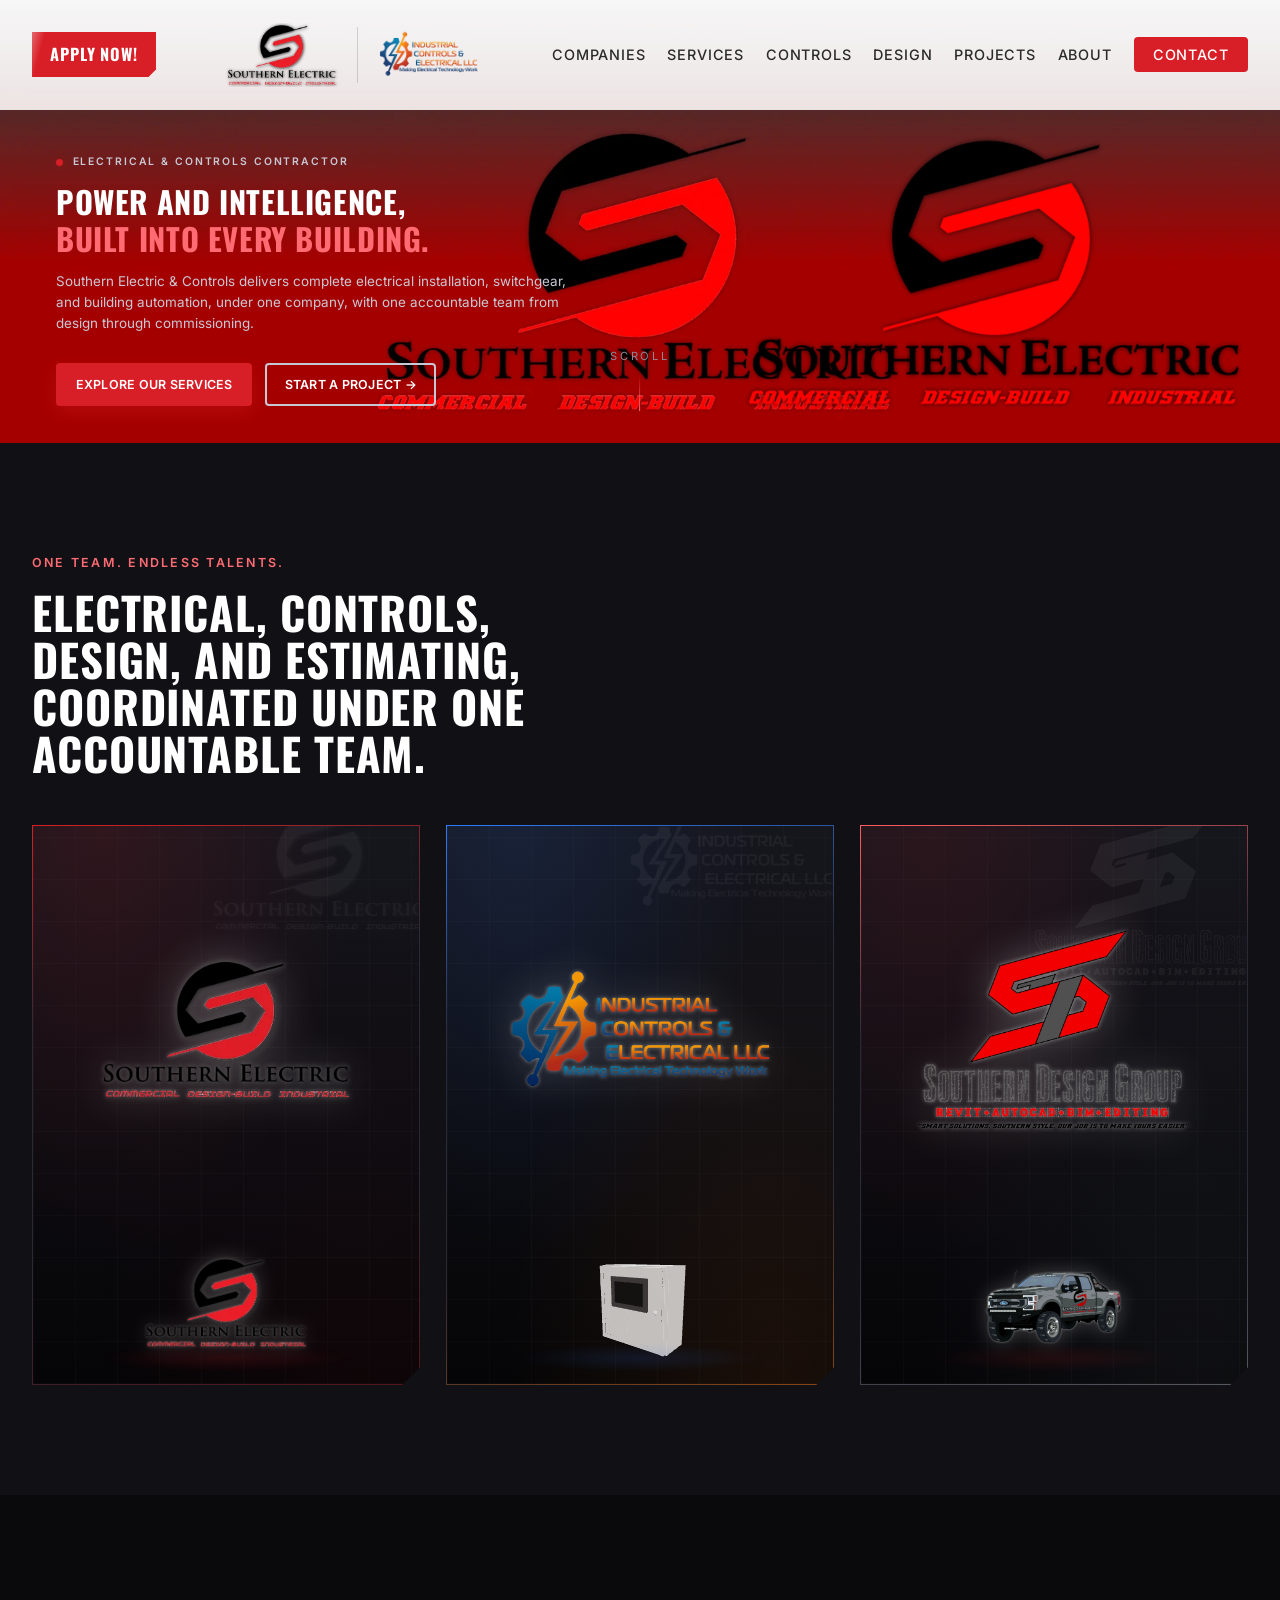
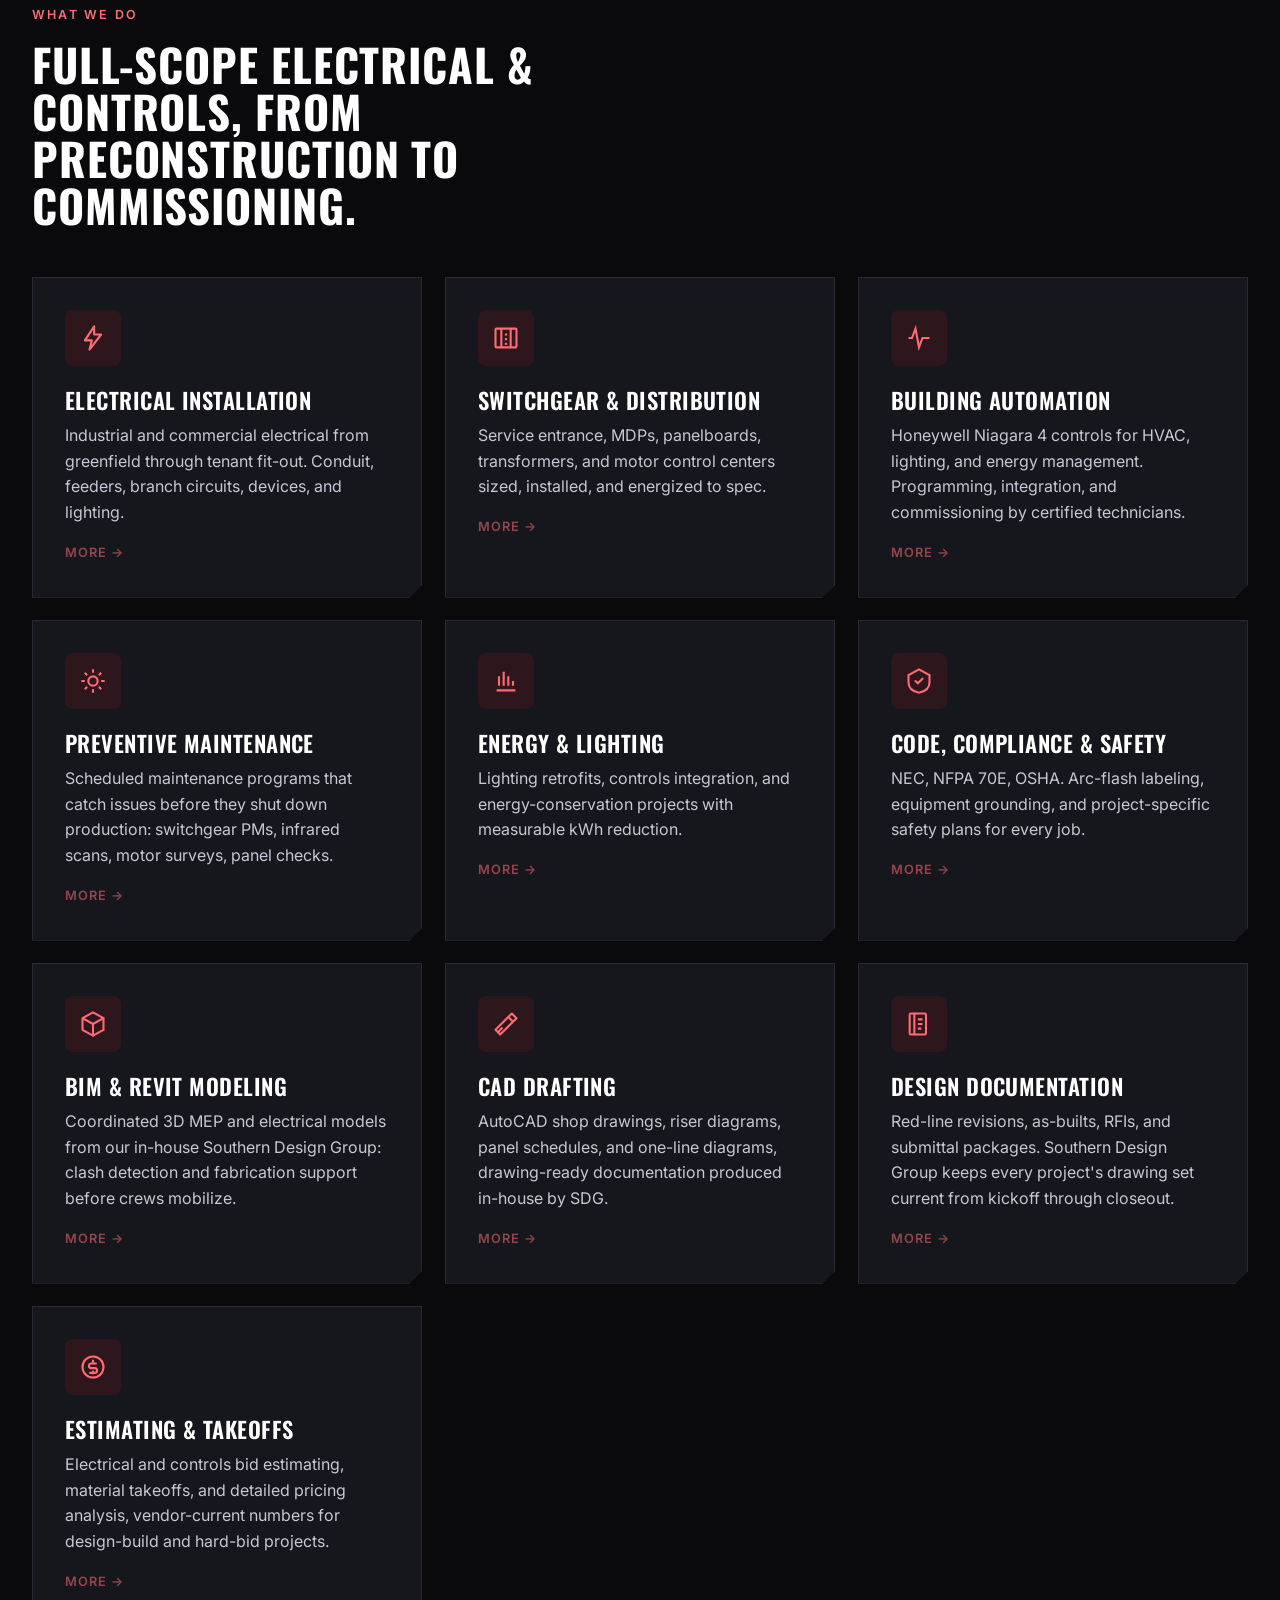
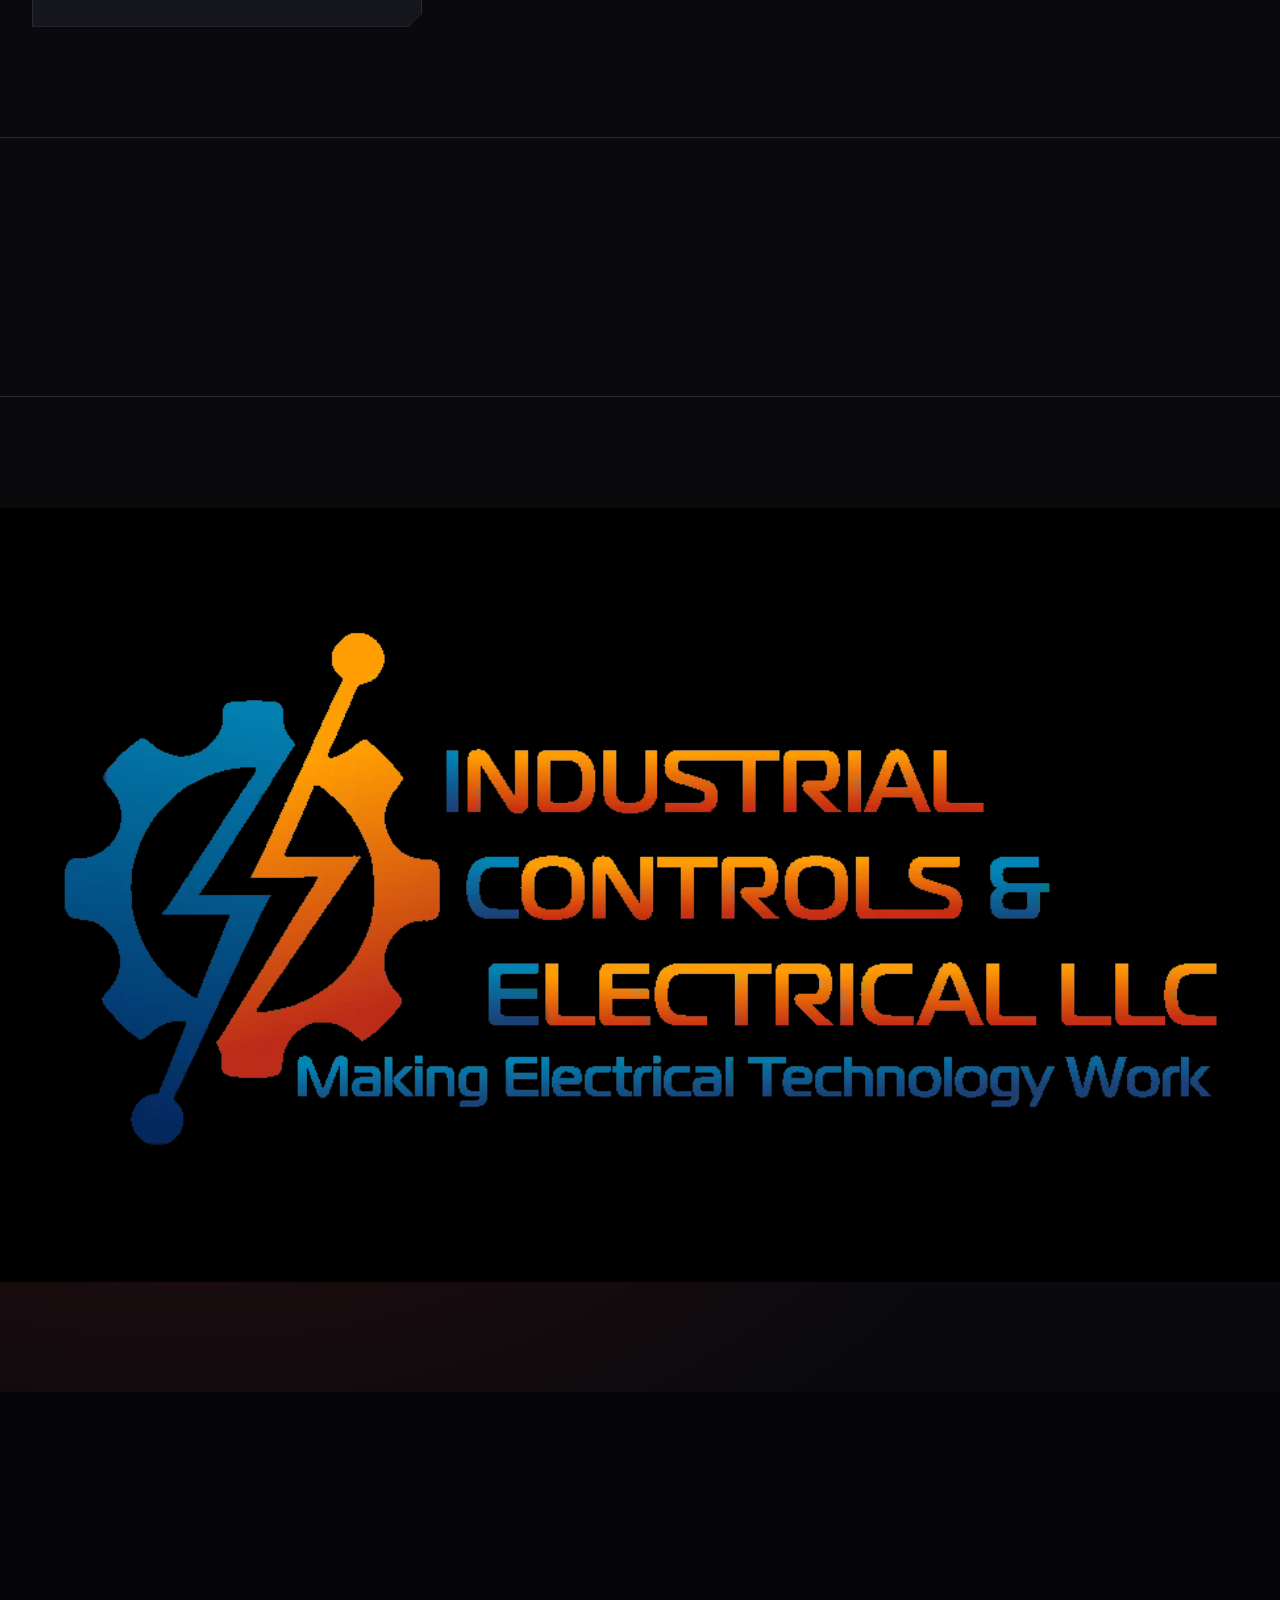
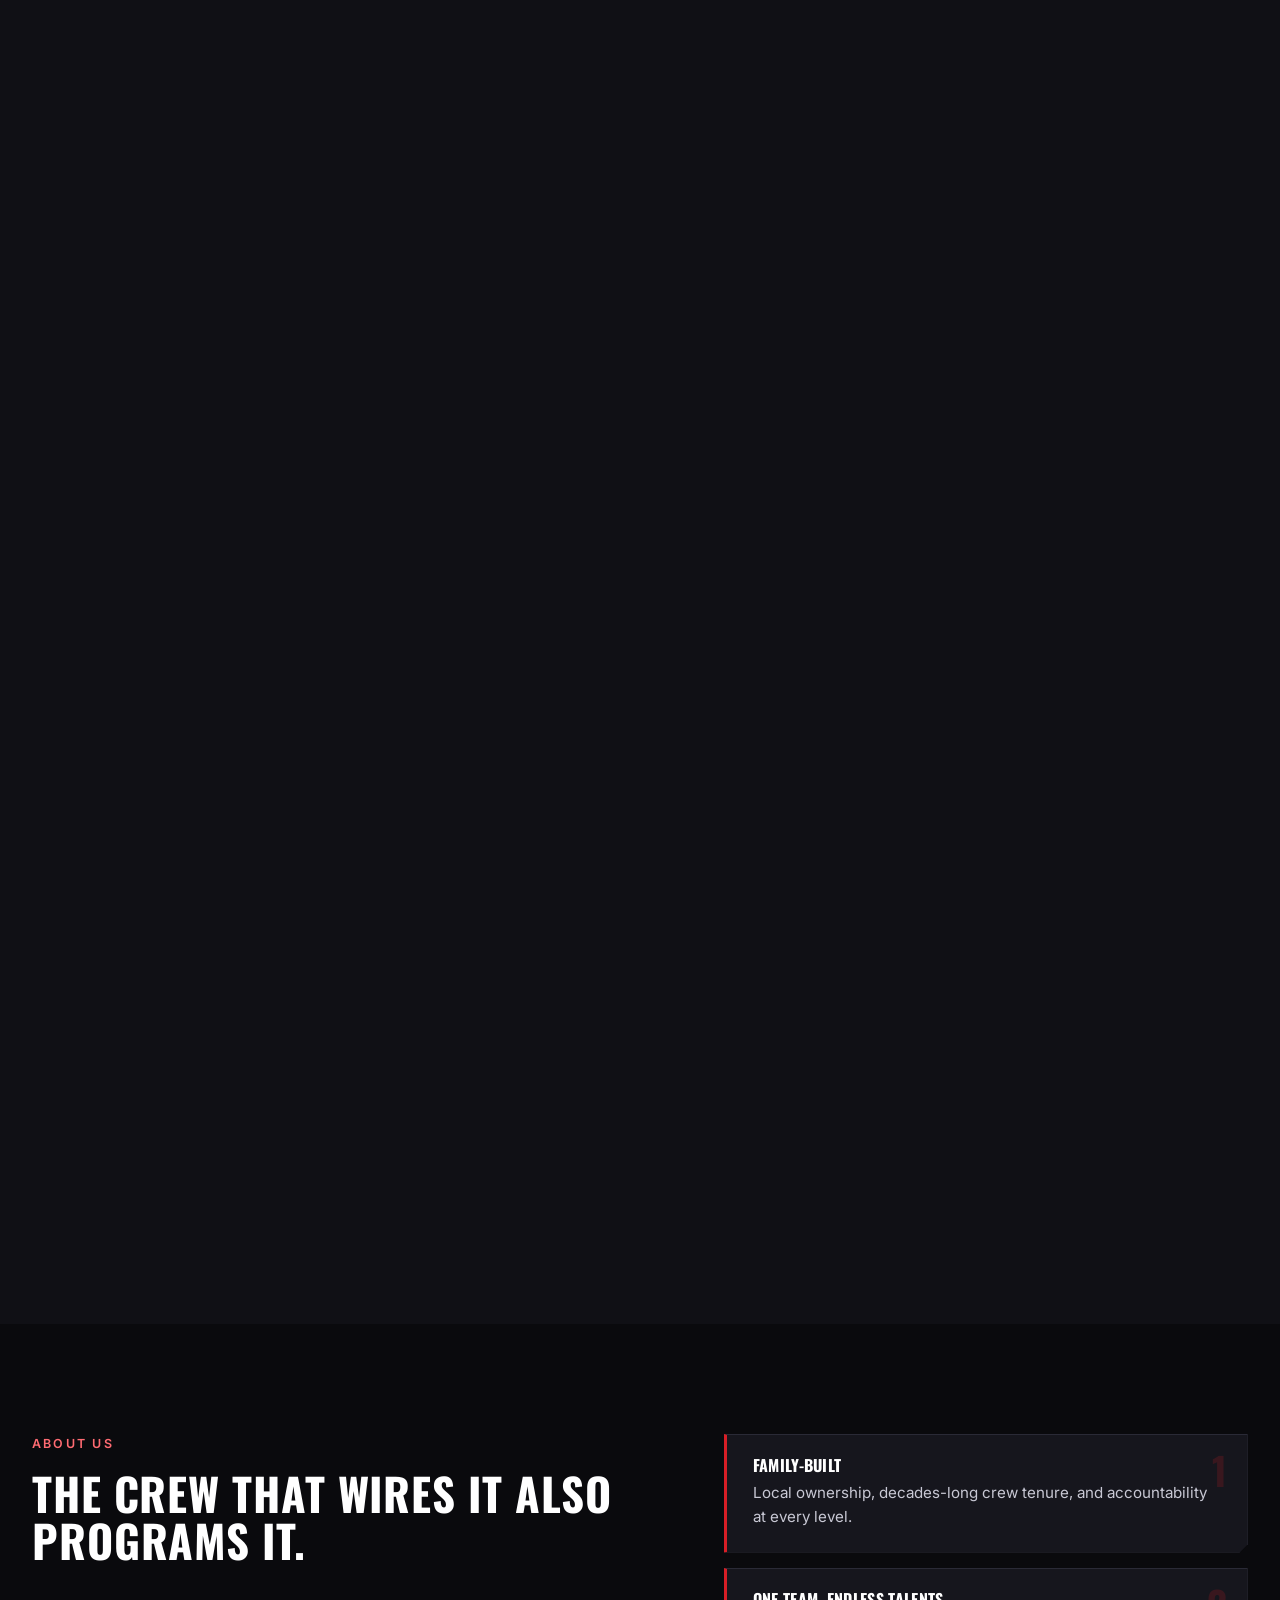
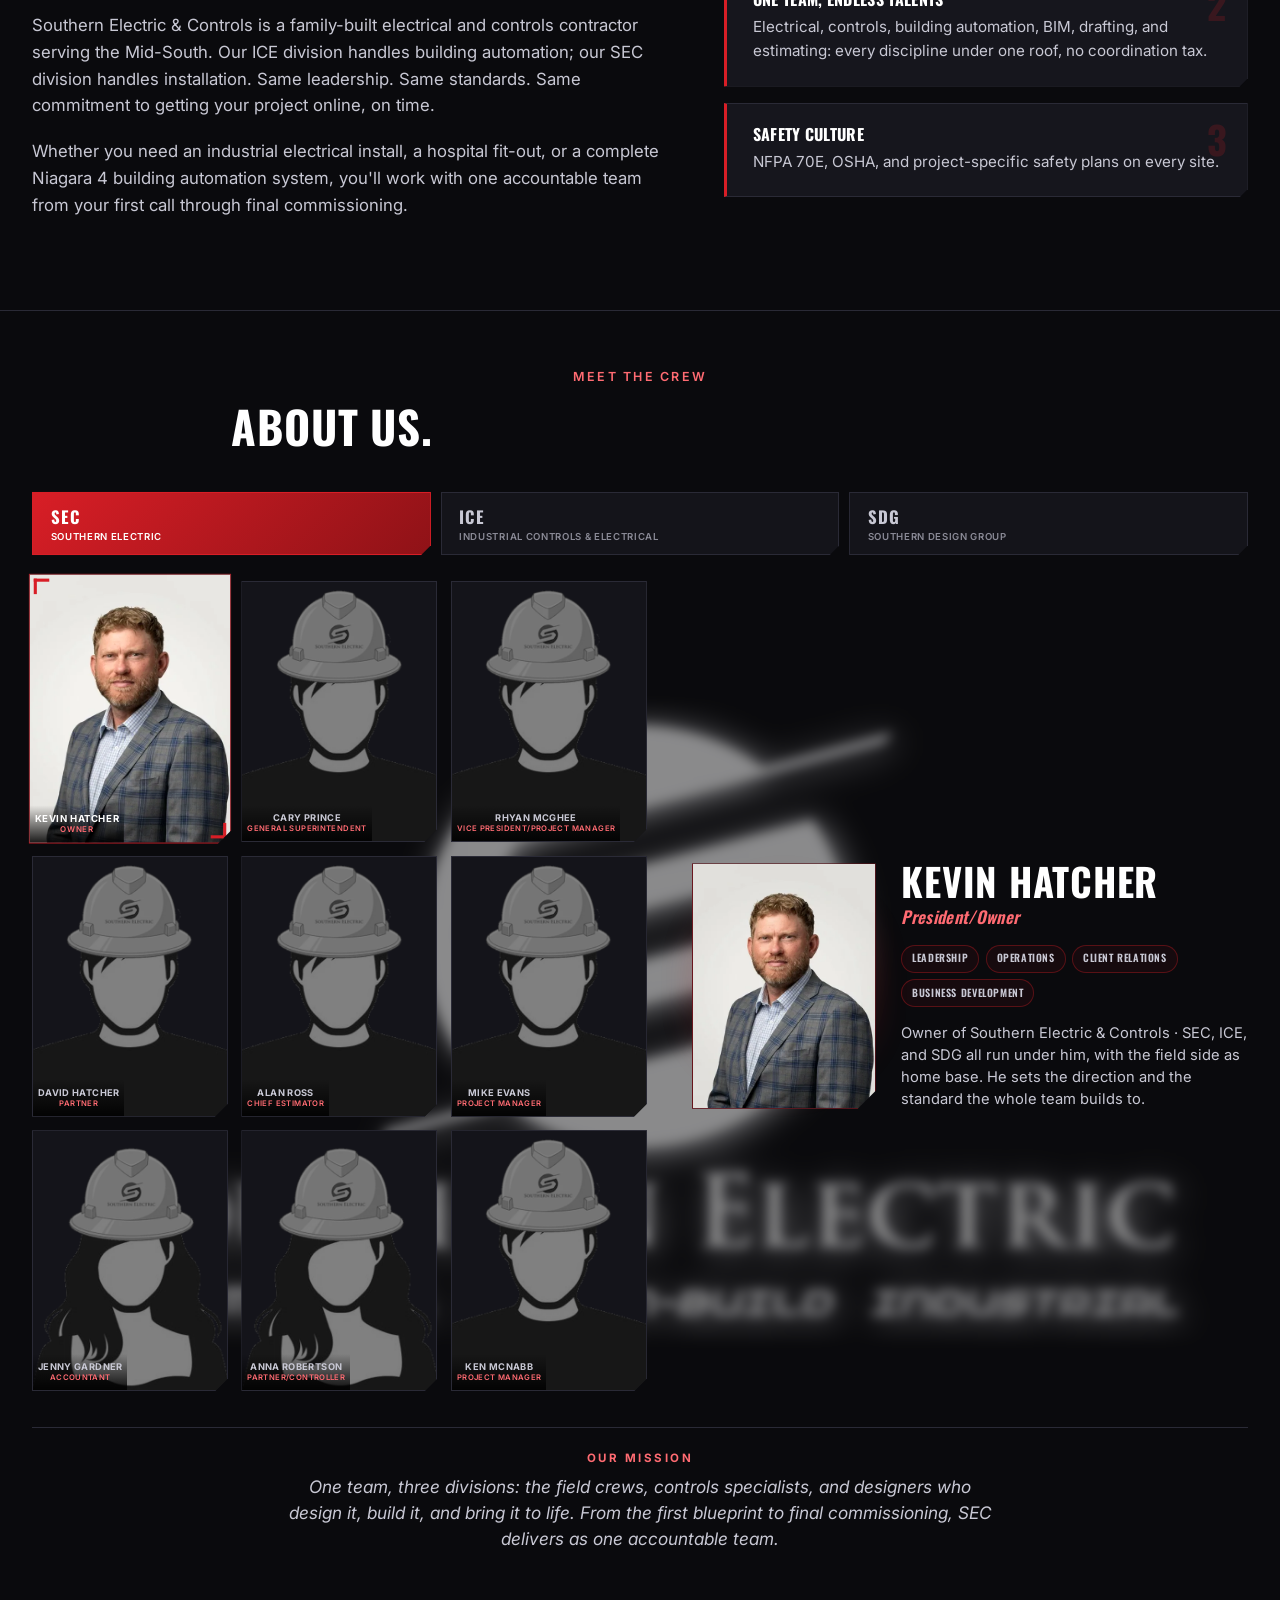
==== commit 9eec91e8: "Fix the spam gate on PHP 7.4 and make the timing check clock-proof Two bugs found by probing the liv" ====
--- a/index.html
+++ b/index.html
@@ -785,7 +785,7 @@
                     <input type="text" name="_gotcha" tabindex="-1" autocomplete="off" style="display:none">
                     <input type="text" name="_hp_url" tabindex="-1" autocomplete="off" aria-hidden="true"
                            style="position:absolute;left:-9999px;width:1px;height:1px;opacity:0">
-                    <input type="hidden" name="_ts" value="">
+                    <input type="hidden" name="_elapsed" value="">
 
                     <button type="submit" class="submit-btn">
                         <span class="btn-text">Send Message</span>
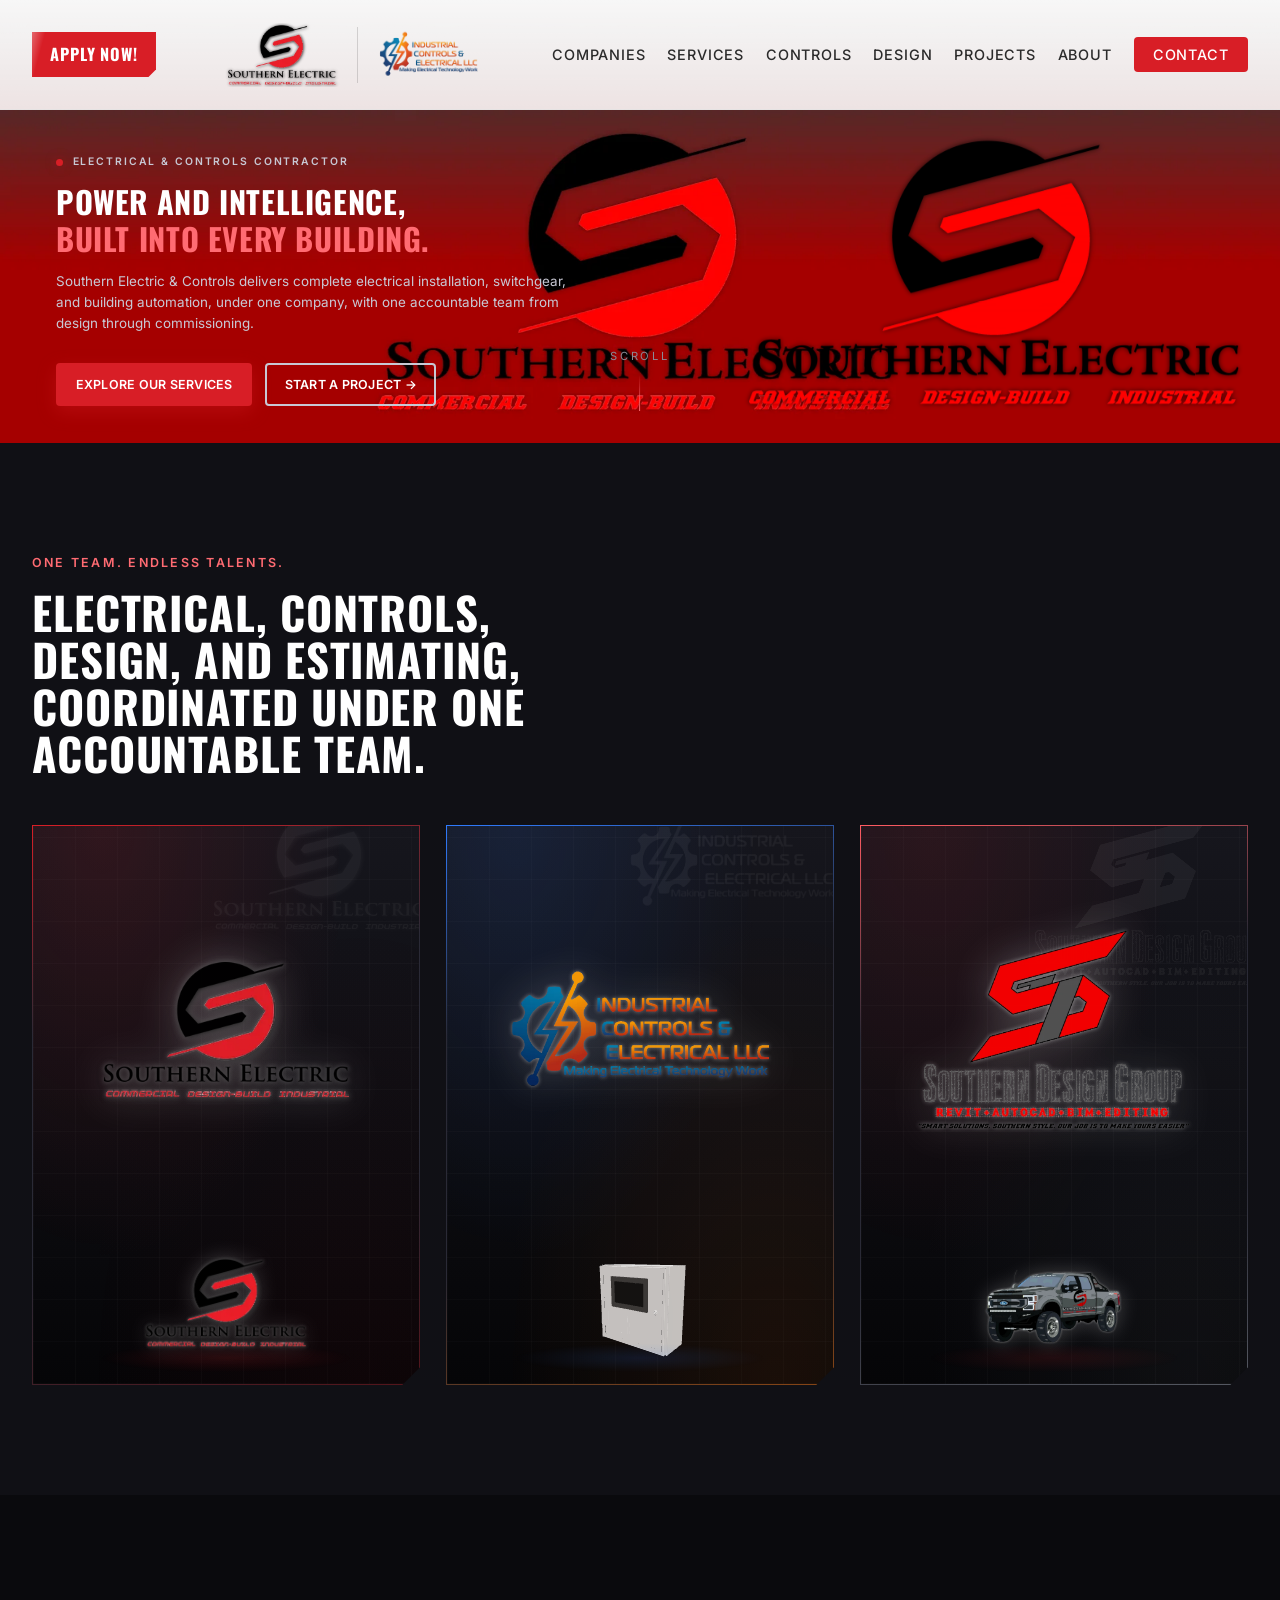
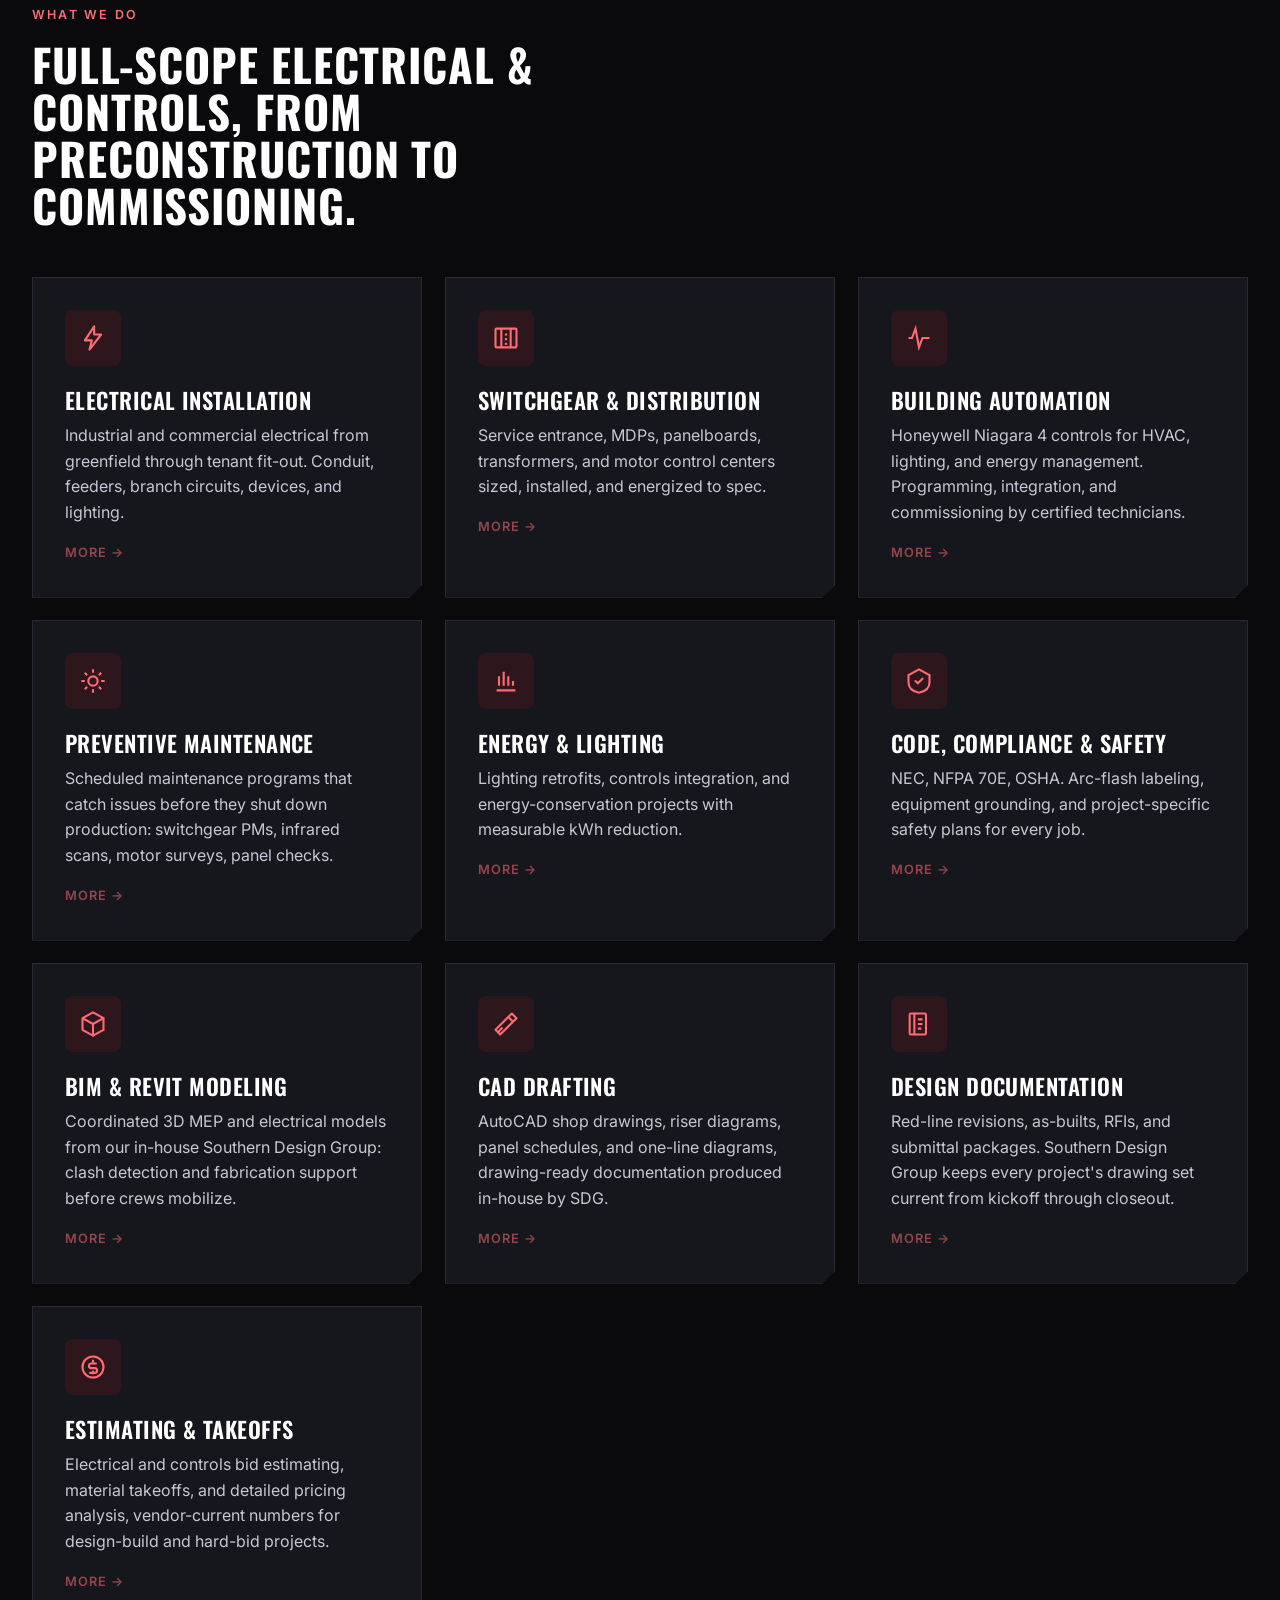
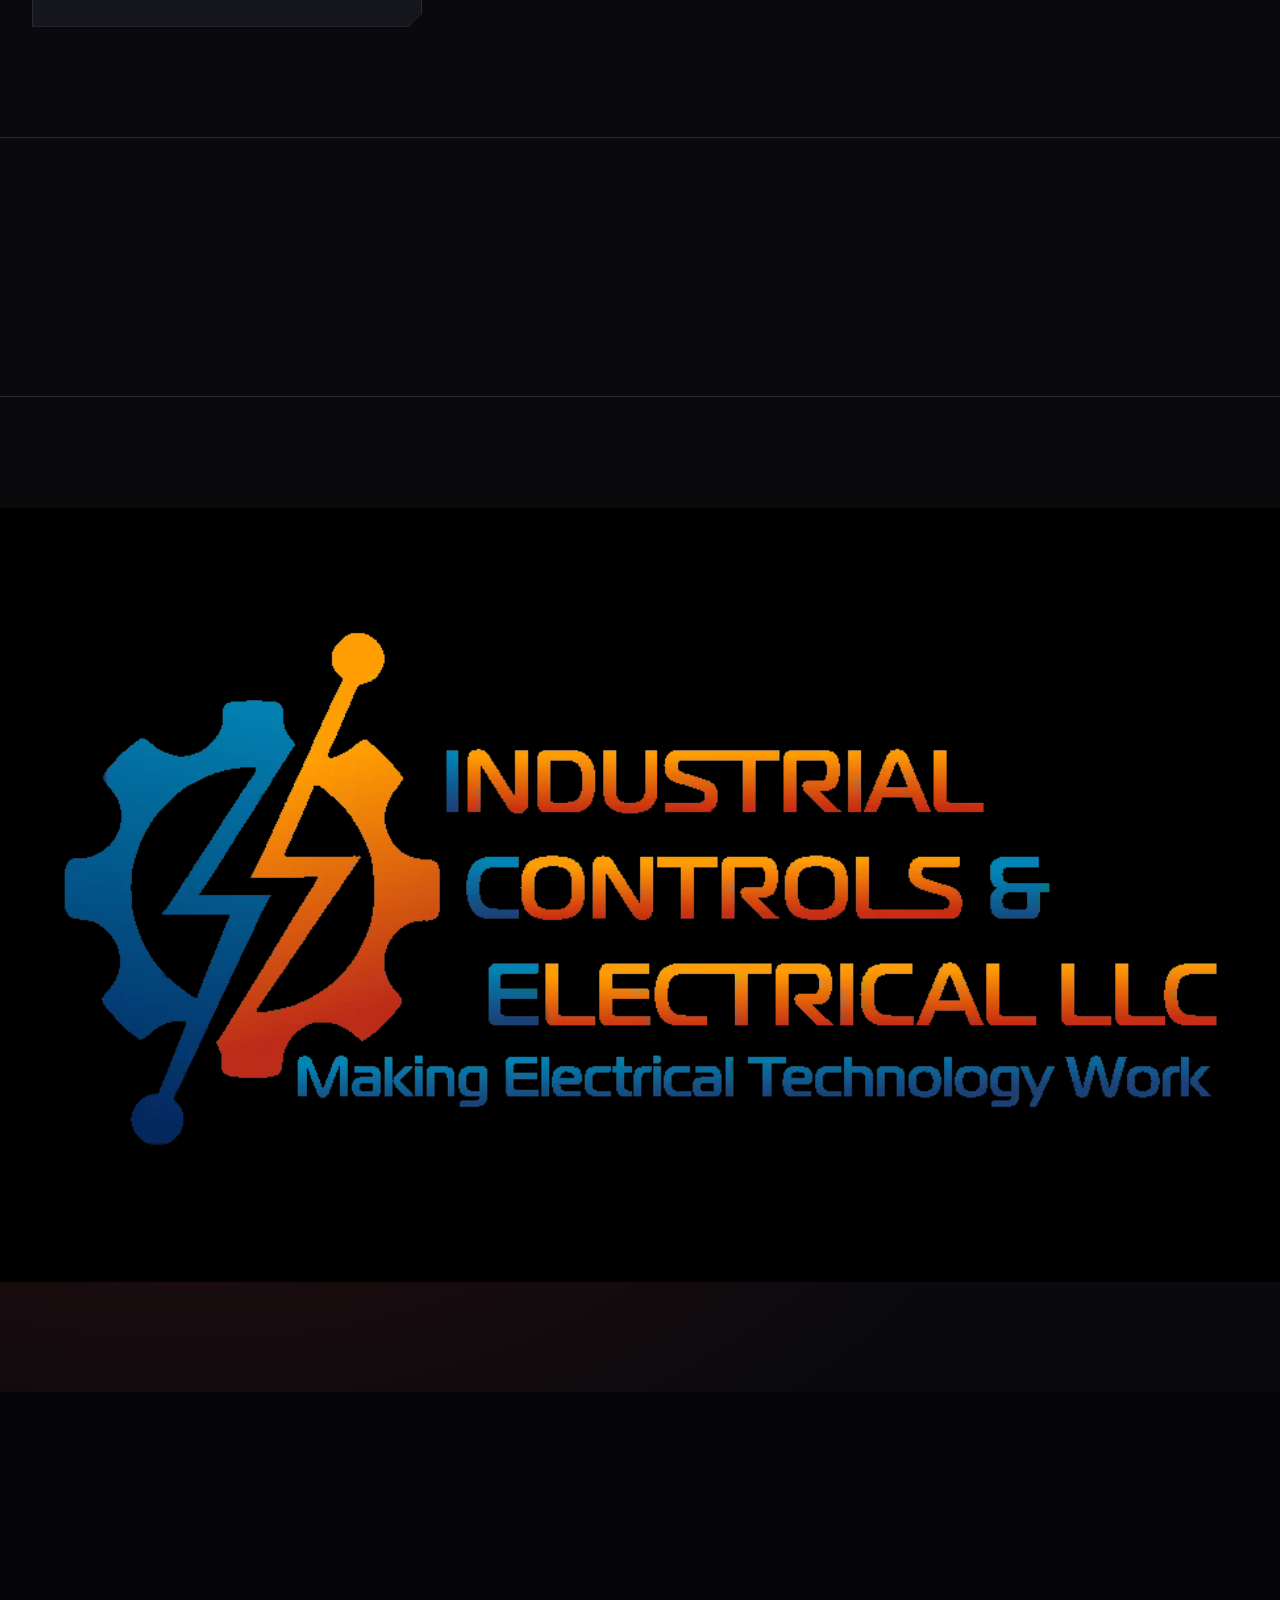
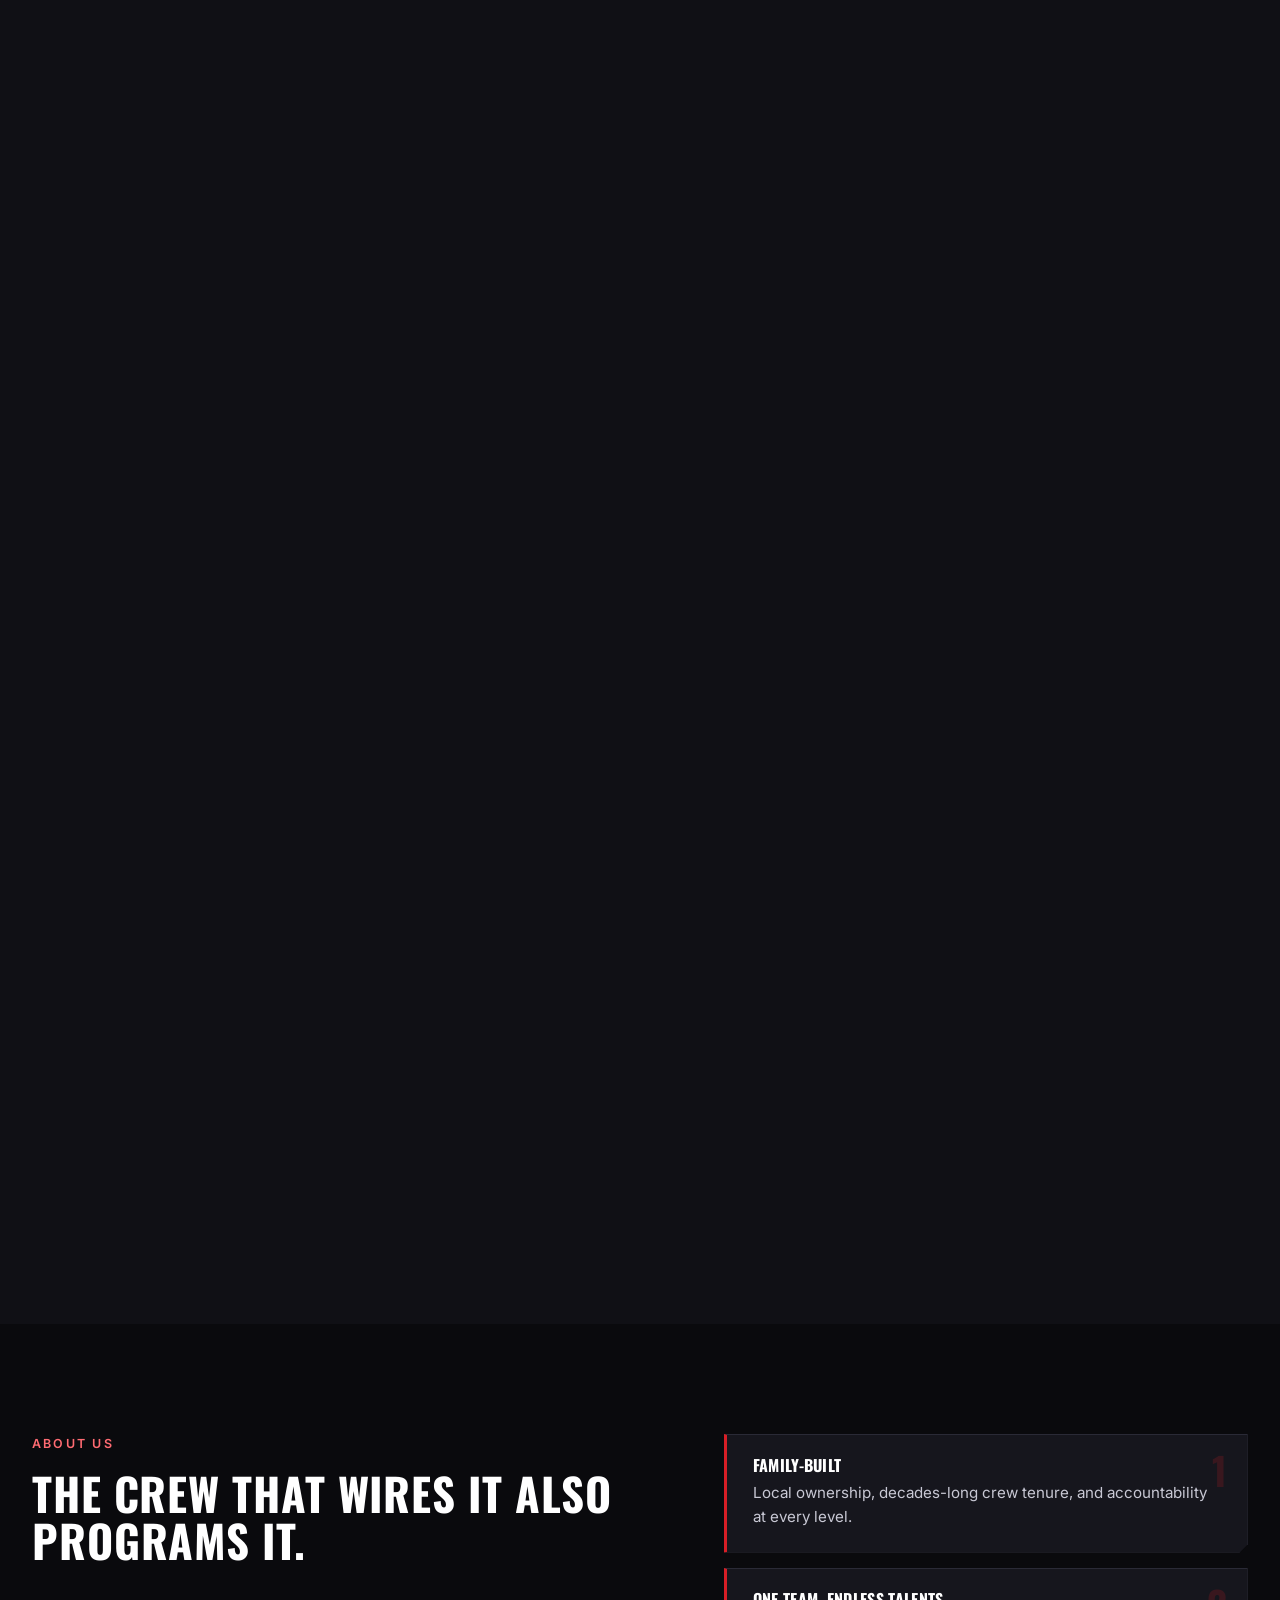
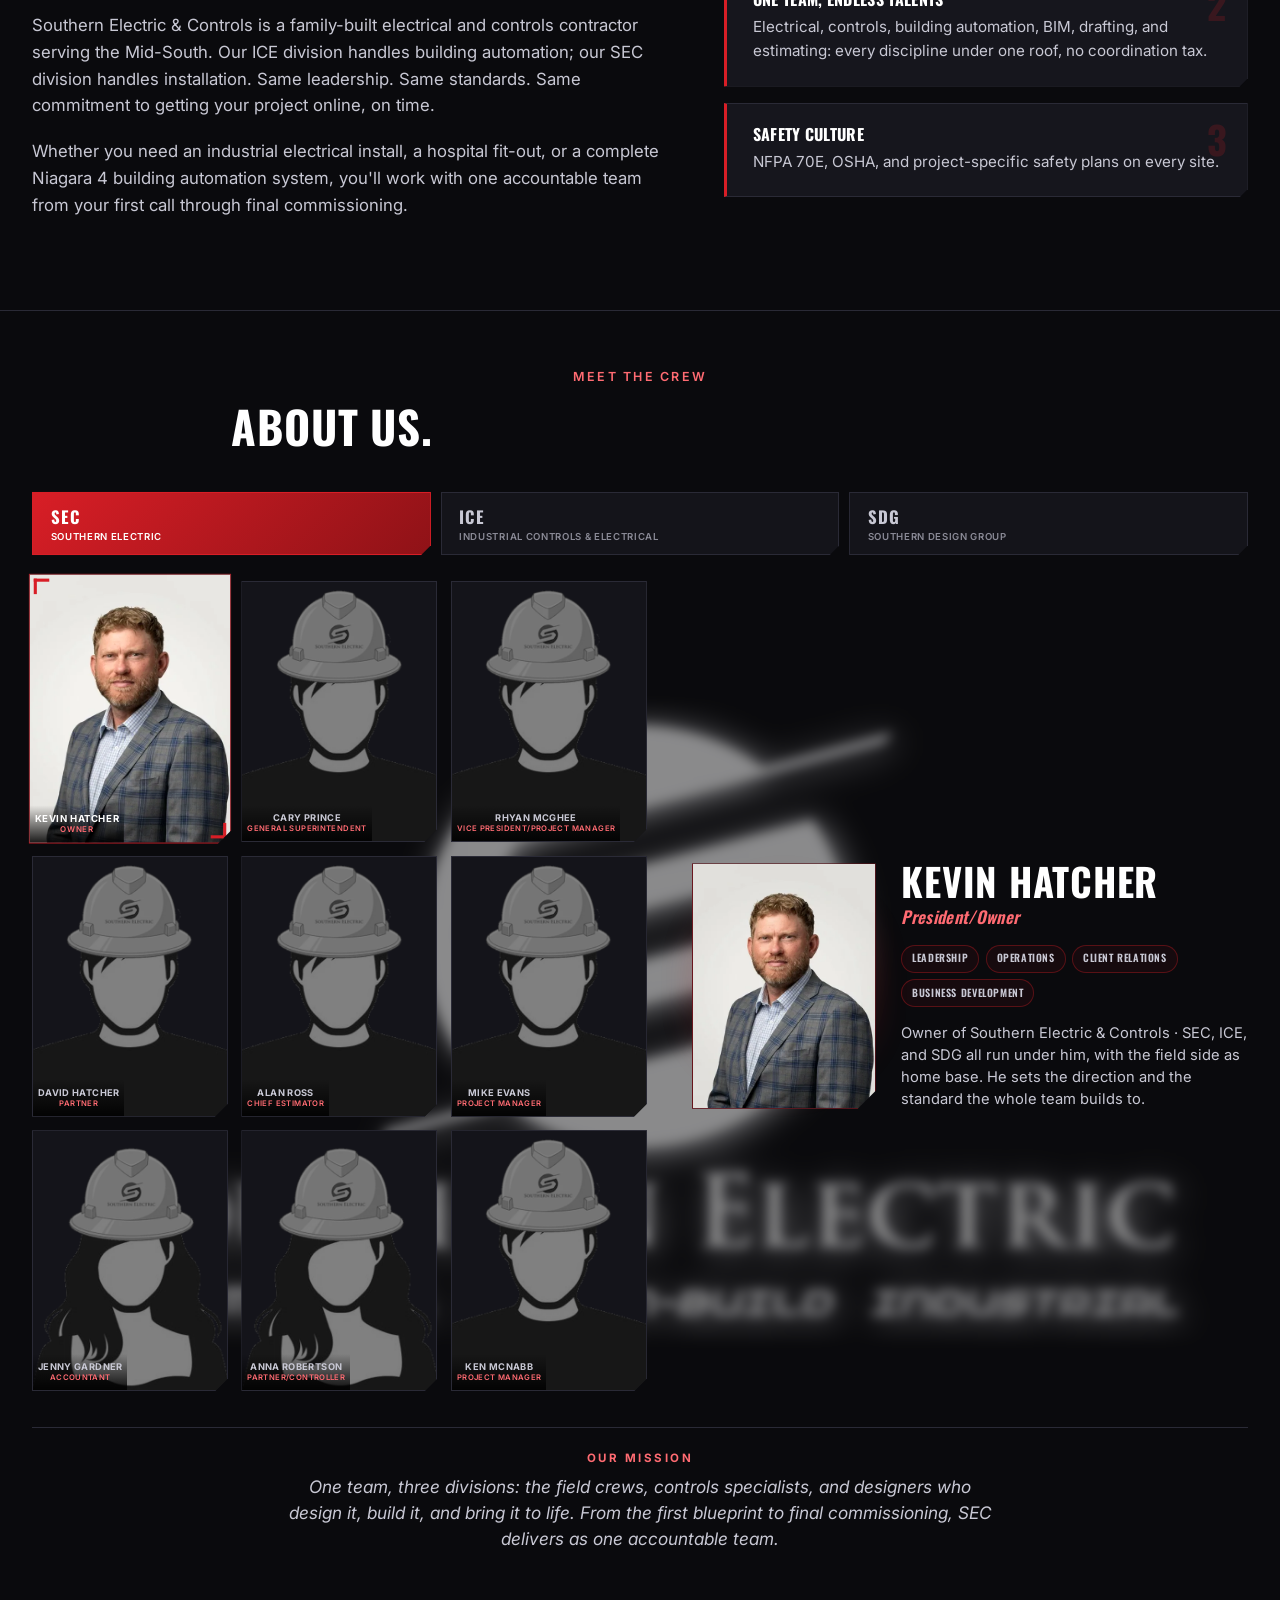
==== commit 256d69d6: "Add resume upload and serve the application at /apply Optional resume, offered early in the flow and" ====
--- a/index.html
+++ b/index.html
@@ -30,7 +30,7 @@
 
         <!-- APPLY NOW - first item on the bar. The header is fixed, so this
              rides along on every scroll; there is no separate floating button. -->
-        <a href="apply.html" class="apply-cta" id="applyCta">
+        <a href="/apply" class="apply-cta" id="applyCta">
             <span class="apply-cta-slab">Apply Now!</span>
             <span class="apply-truck" aria-hidden="true">
                 <img src="assets/images/projects/sdg/truck-still.webp" alt="" decoding="async">
@@ -885,7 +885,7 @@
             <li>Journeyman Electrician</li>
             <li>Electrician Apprentice</li>
         </ul>
-        <a href="apply.html" class="company-link">Apply now &rarr;</a>
+        <a href="/apply" class="company-link">Apply now &rarr;</a>
     </details>
     <details class="explore-acc">
         <summary>Contact</summary>
@@ -981,7 +981,7 @@
             <li>UL Control Panel Builder / Integrator</li>
             <li>Electro-Mechanical Technician</li>
         </ul>
-        <a href="apply.html" class="company-link">Apply now &rarr;</a>
+        <a href="/apply" class="company-link">Apply now &rarr;</a>
     </details>
     <details class="explore-acc">
         <summary>Contact</summary>
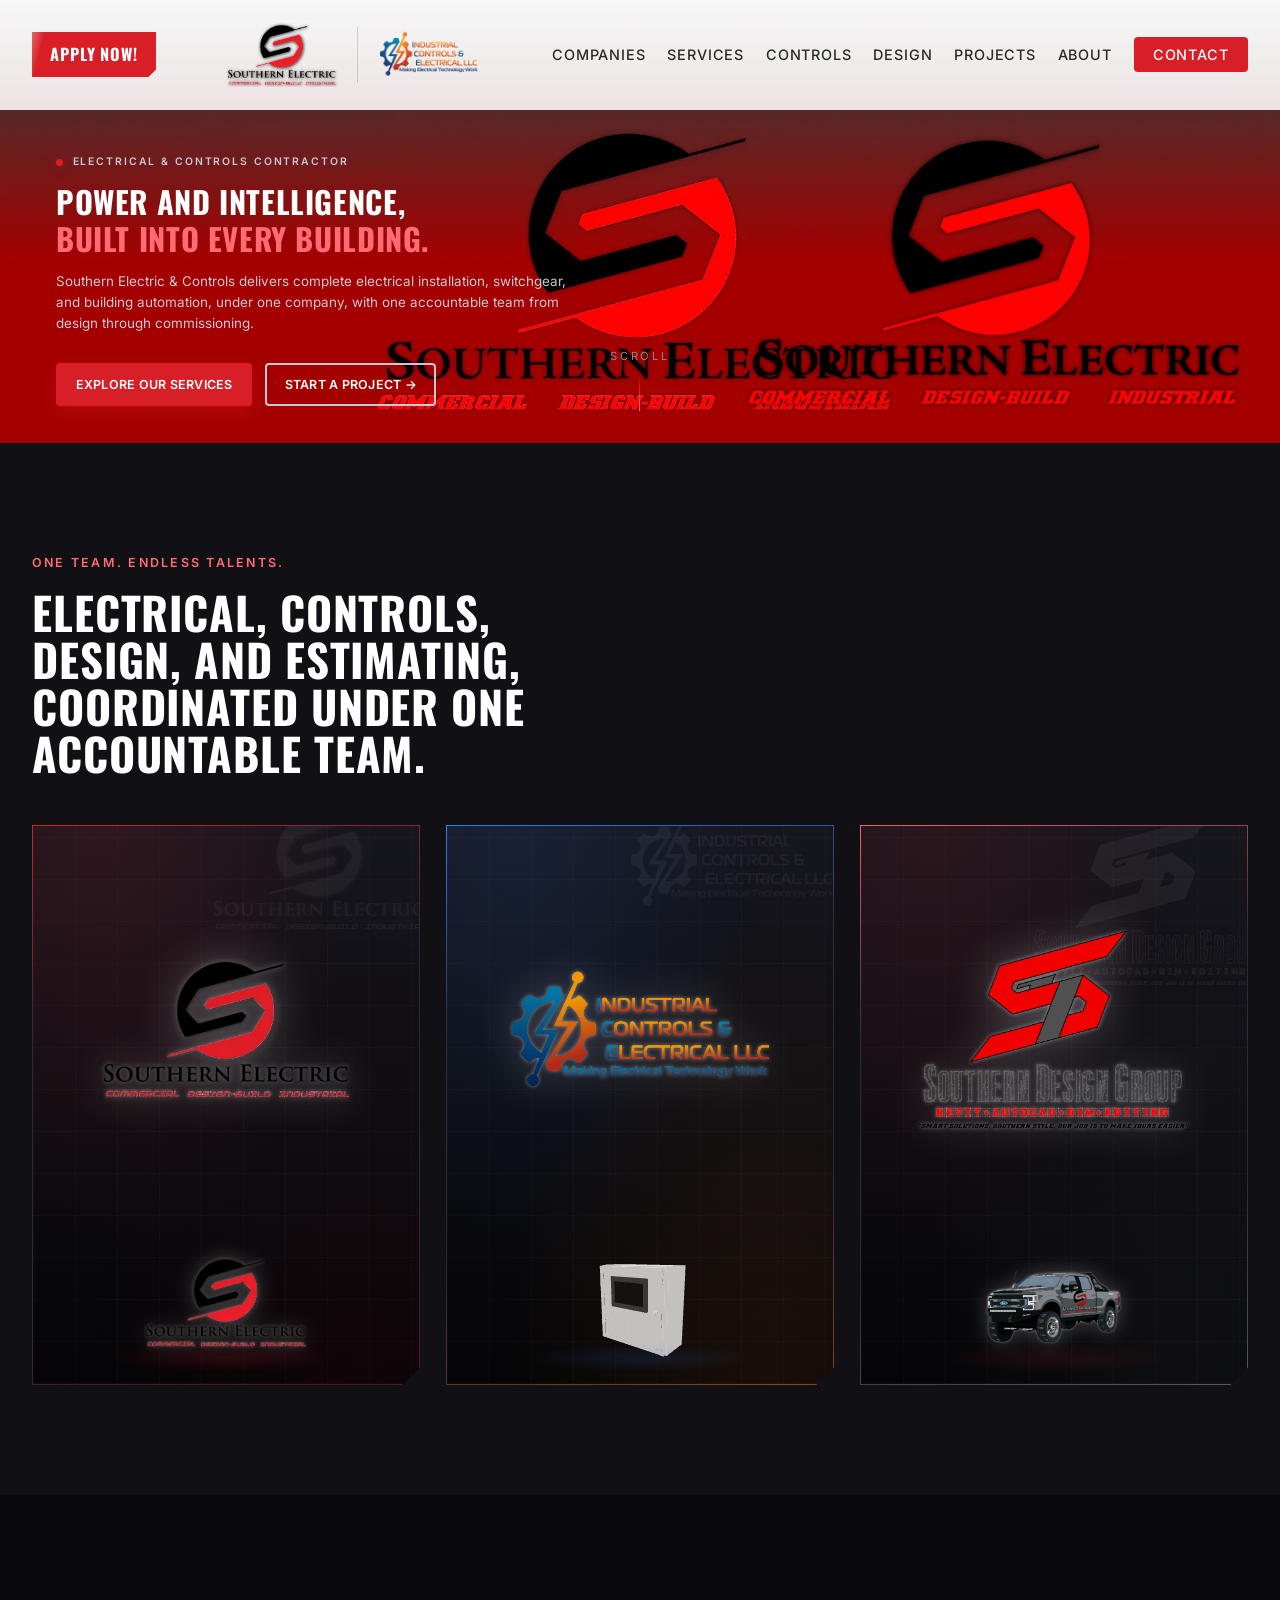
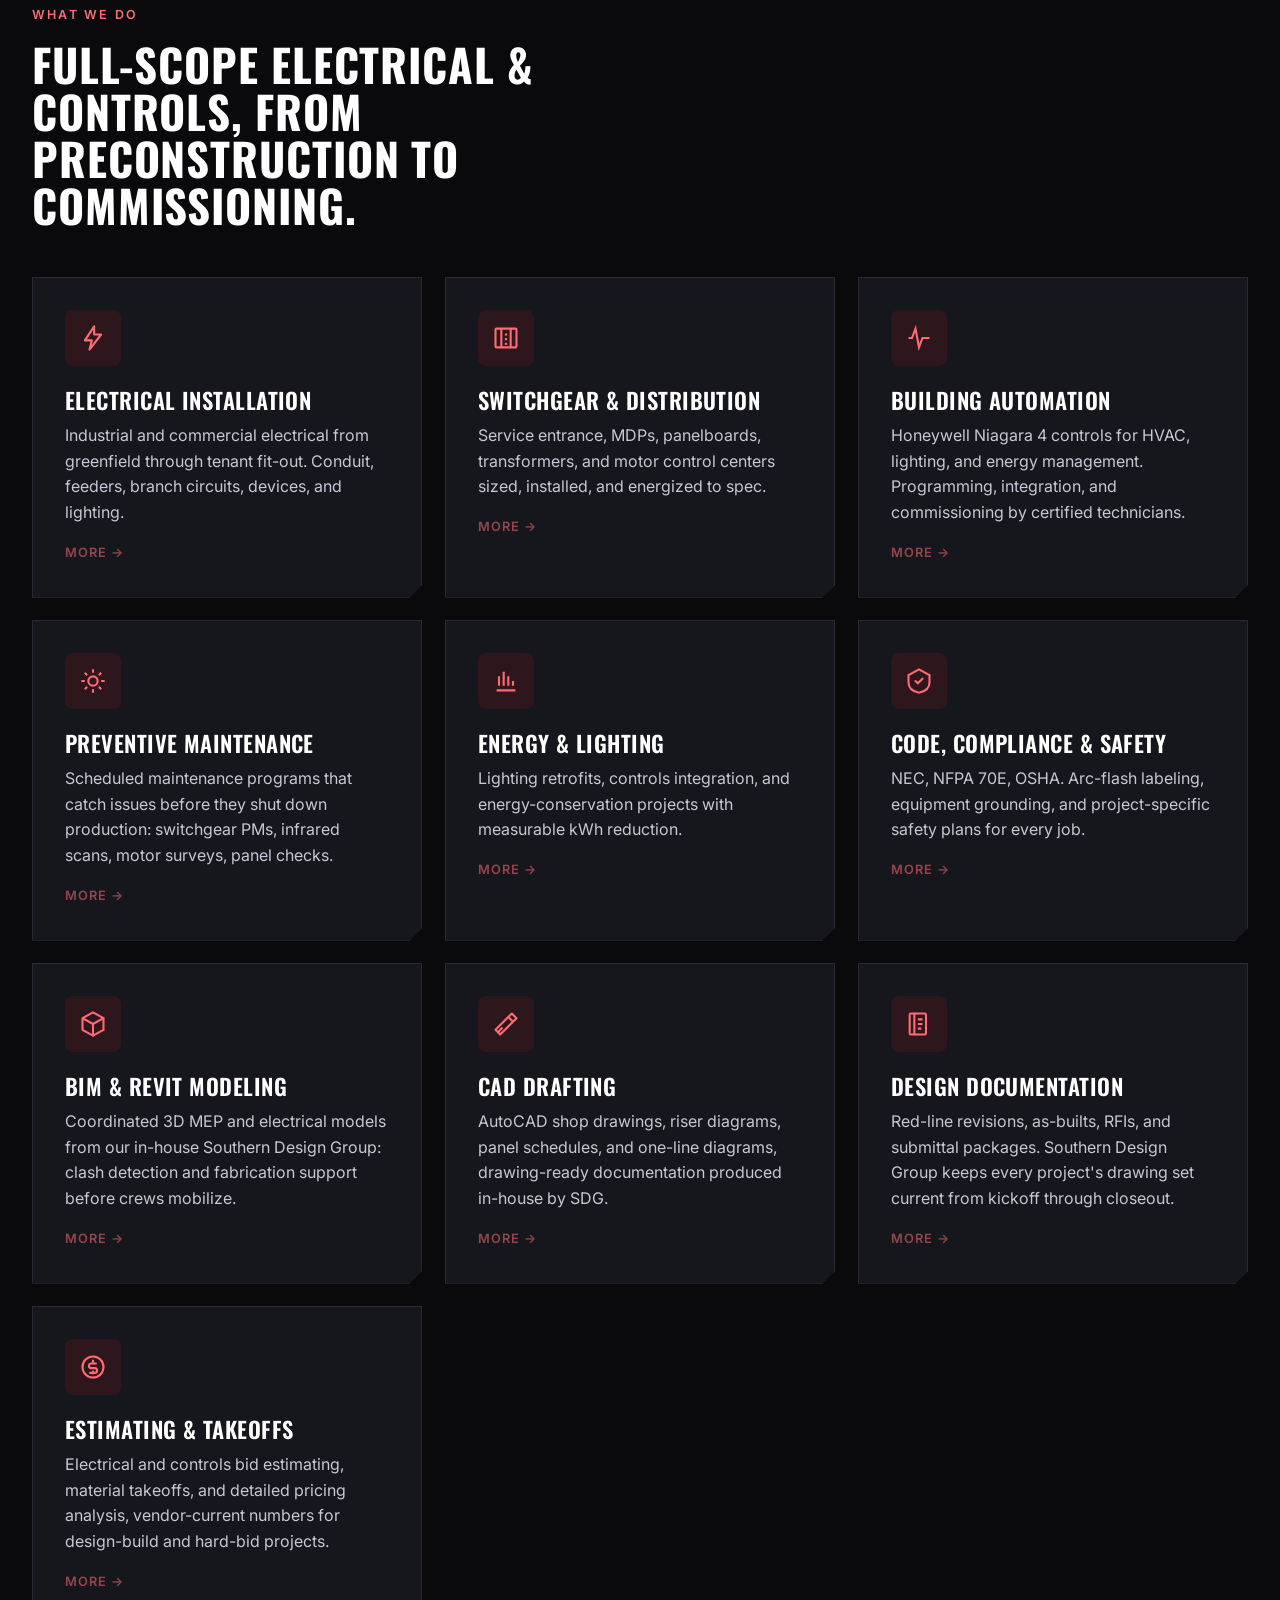
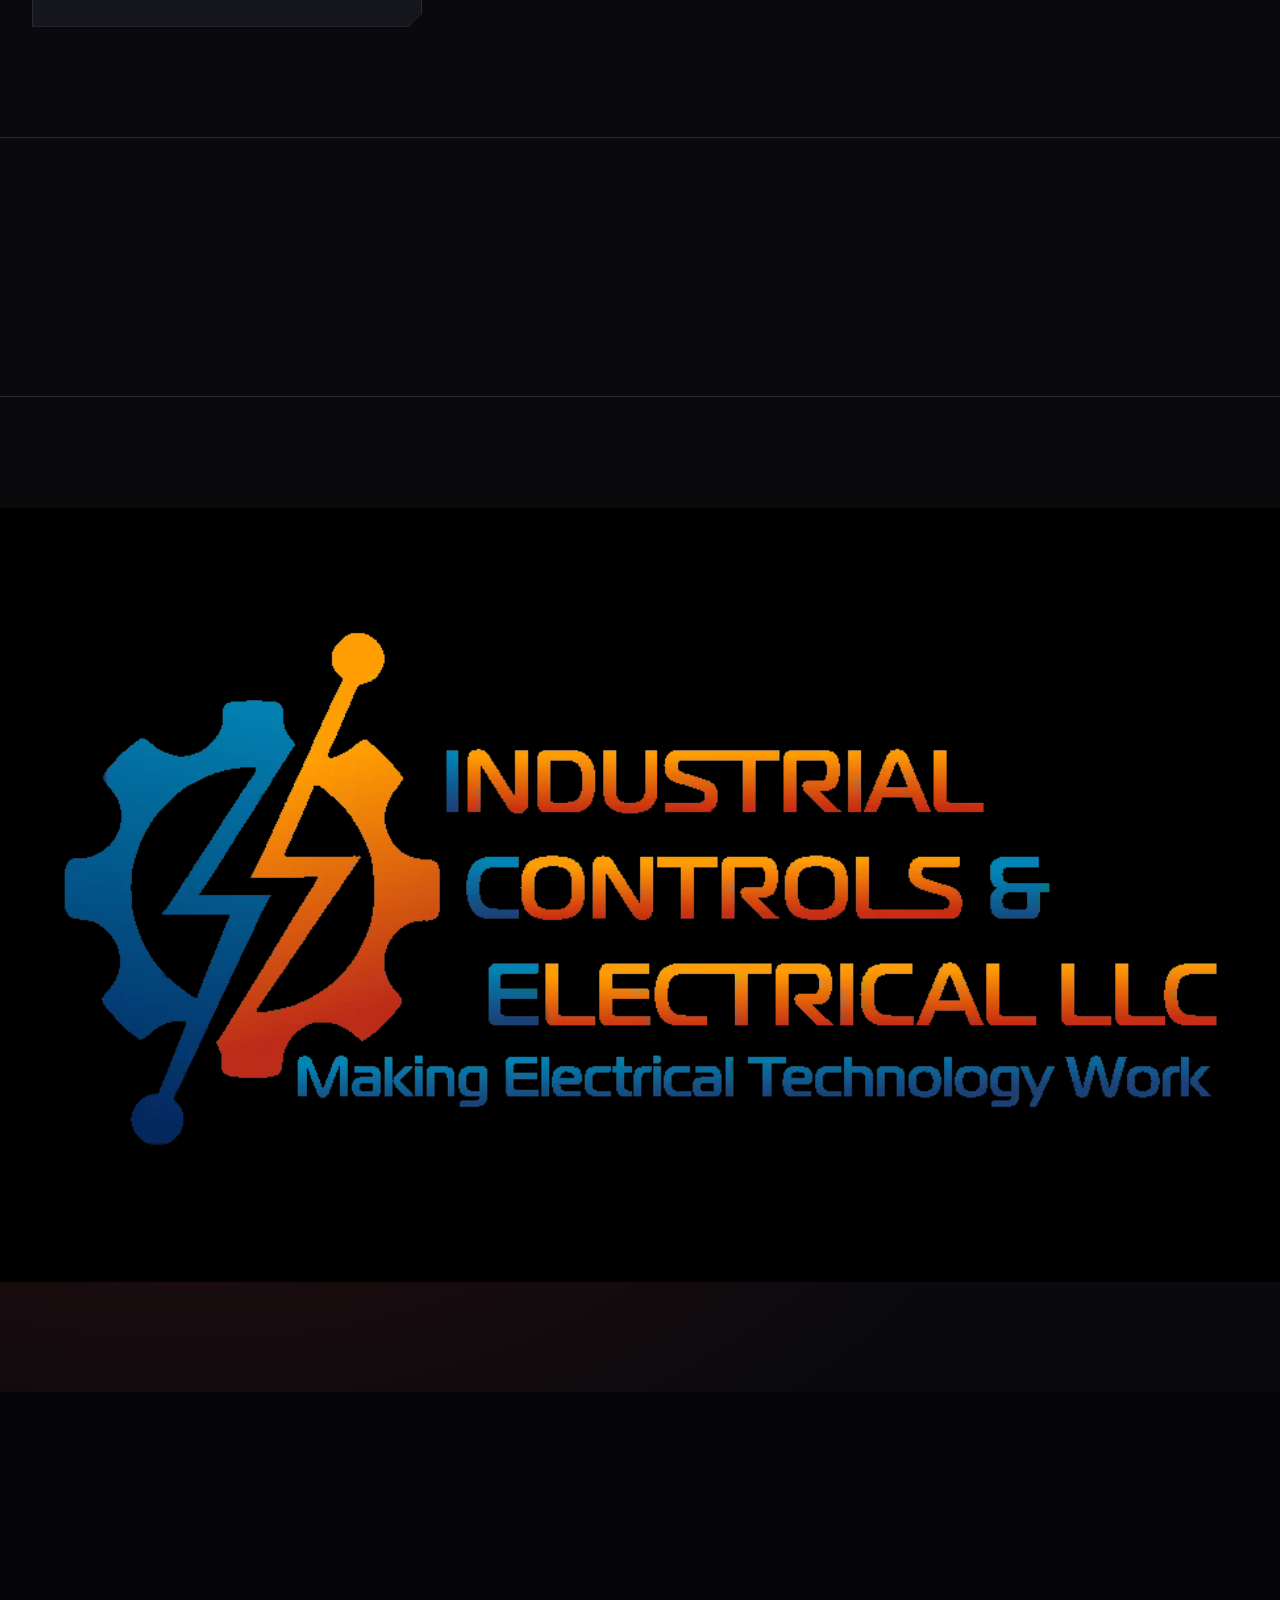
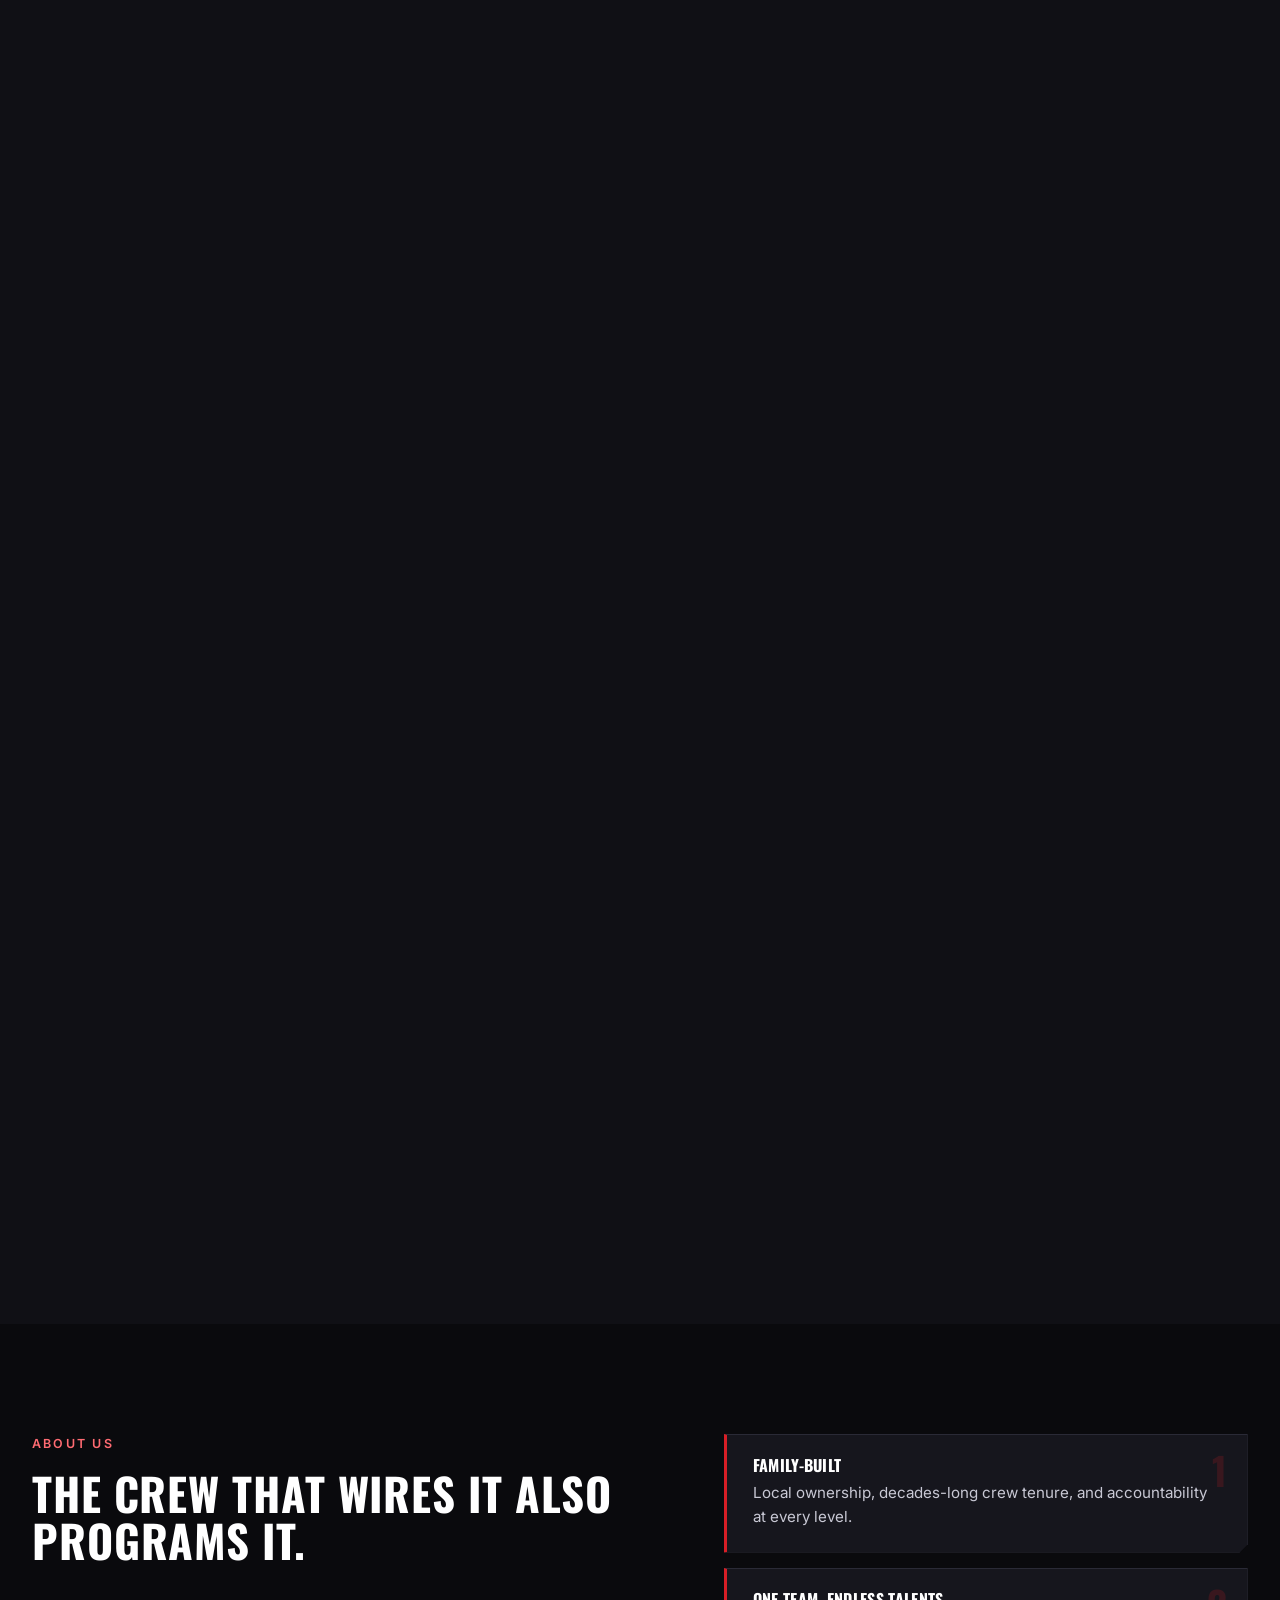
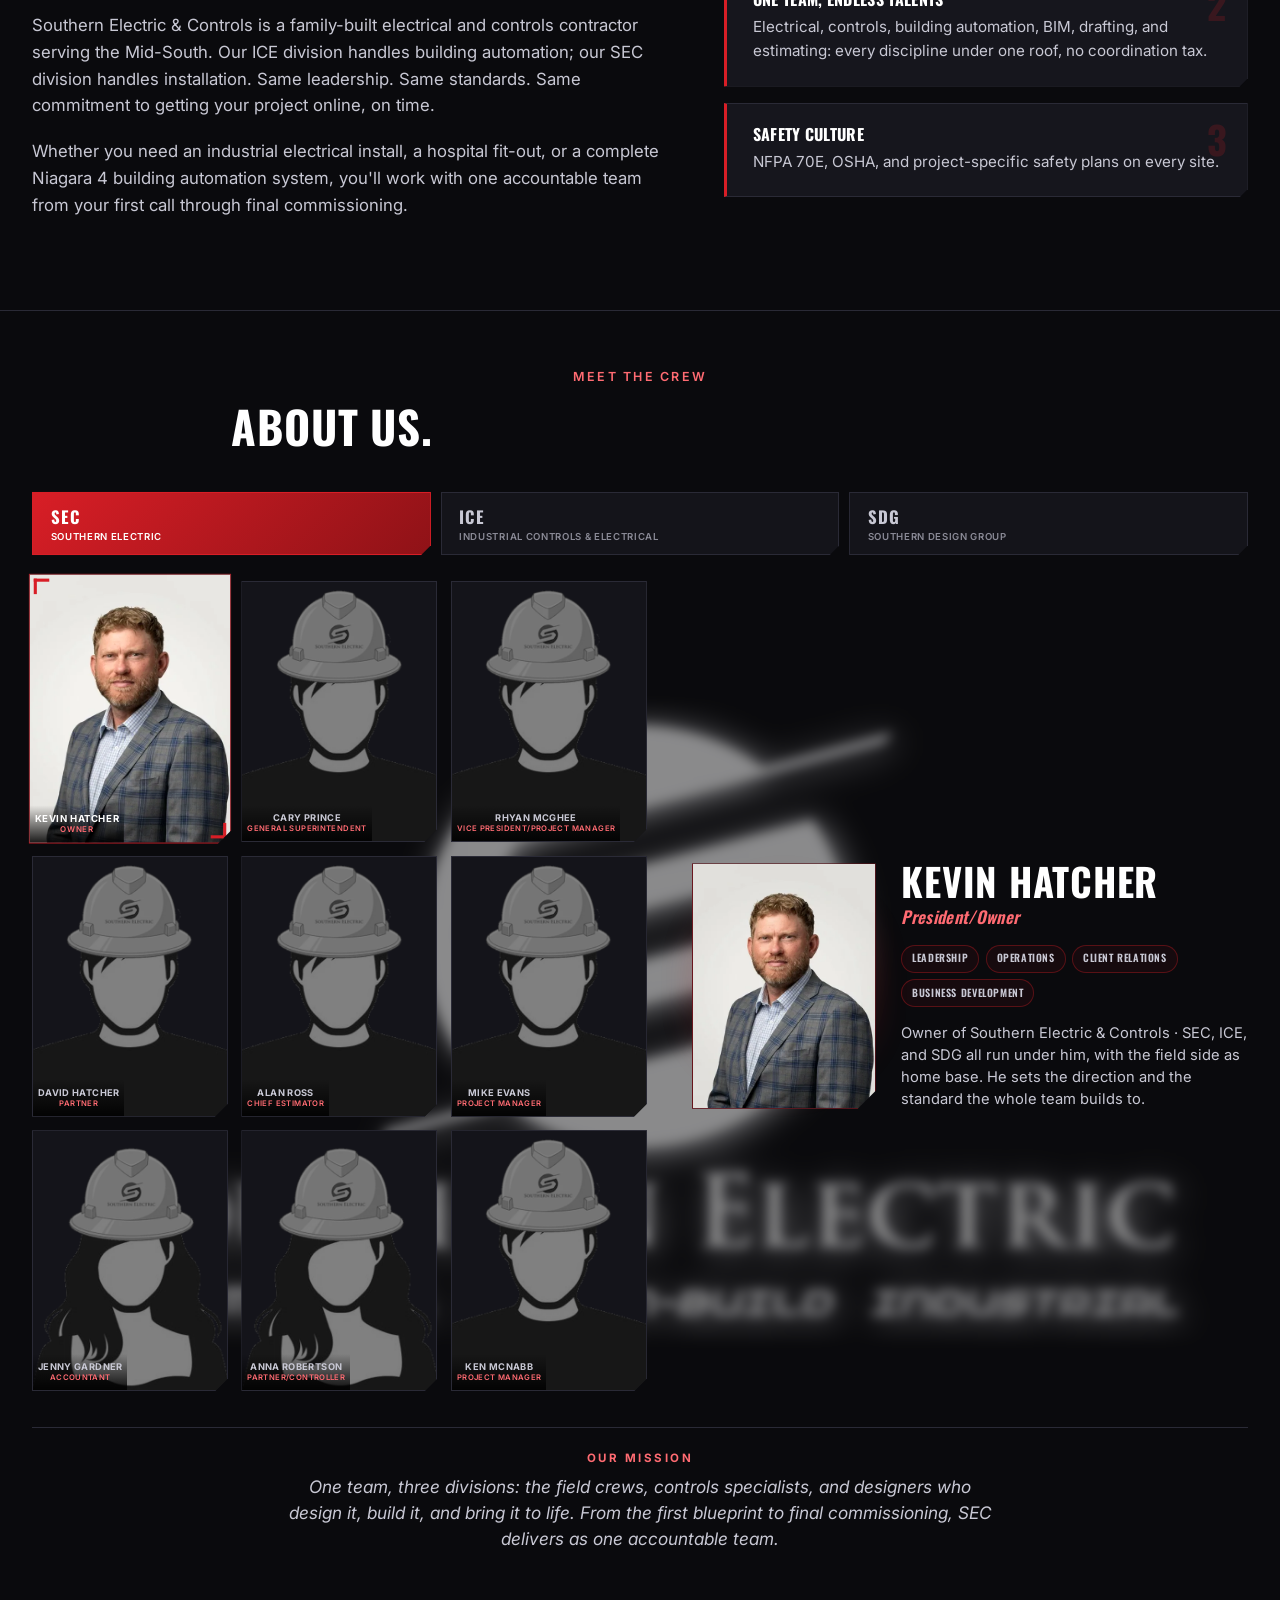
==== commit 17bb1839: "Keep the ICE logo on the bar at phone widths It was dropped below 640px to make room for the APPLY b" ====
--- a/index.html
+++ b/index.html
@@ -15,7 +15,7 @@
     <link rel="stylesheet" href="css/animations.css?v=1">
     <link rel="stylesheet" href="css/responsive.css?v=2">
     <link rel="stylesheet" href="css/team-select.css?v=1">
-    <link rel="stylesheet" href="css/apply-cta.css?v=1">
+    <link rel="stylesheet" href="css/apply-cta.css?v=2">
 </head>
 <body>
 
--- a/css/apply-cta.css
+++ b/css/apply-cta.css
@@ -213,10 +213,20 @@
 /* Phones: bar is APPLY NOW + logos + hamburger. Two logos plus the button
    overflow a 390px screen, so below 640 the ICE mark steps aside and the SEC
    mark carries the bar (ICE is one tap away in the menu). */
-@media (max-width: 640px) {
-    .logo-img--ice { display: none; }
+/* Phones: both company marks stay on the bar. They shrink instead of one
+   being dropped, since ICE is half the business and the bar is the only
+   place it appears above the fold. Measured to fit a 360px screen alongside
+   the APPLY button and the hamburger. */
+@media screen and (max-width: 640px) {
+    .logo { gap: 7px; }
+    .logo-img--sec { height: 34px; }
+    .logo-img--ice { height: 26px; }
     .logo-divider  { display: none; }
-    .logo-img--sec { height: 42px; }
+}
+@media screen and (max-width: 400px) {
+    .logo { gap: 5px; }
+    .logo-img--sec { height: 29px; }
+    .logo-img--ice { height: 22px; }
 }
 
 @media (max-width: 720px) {
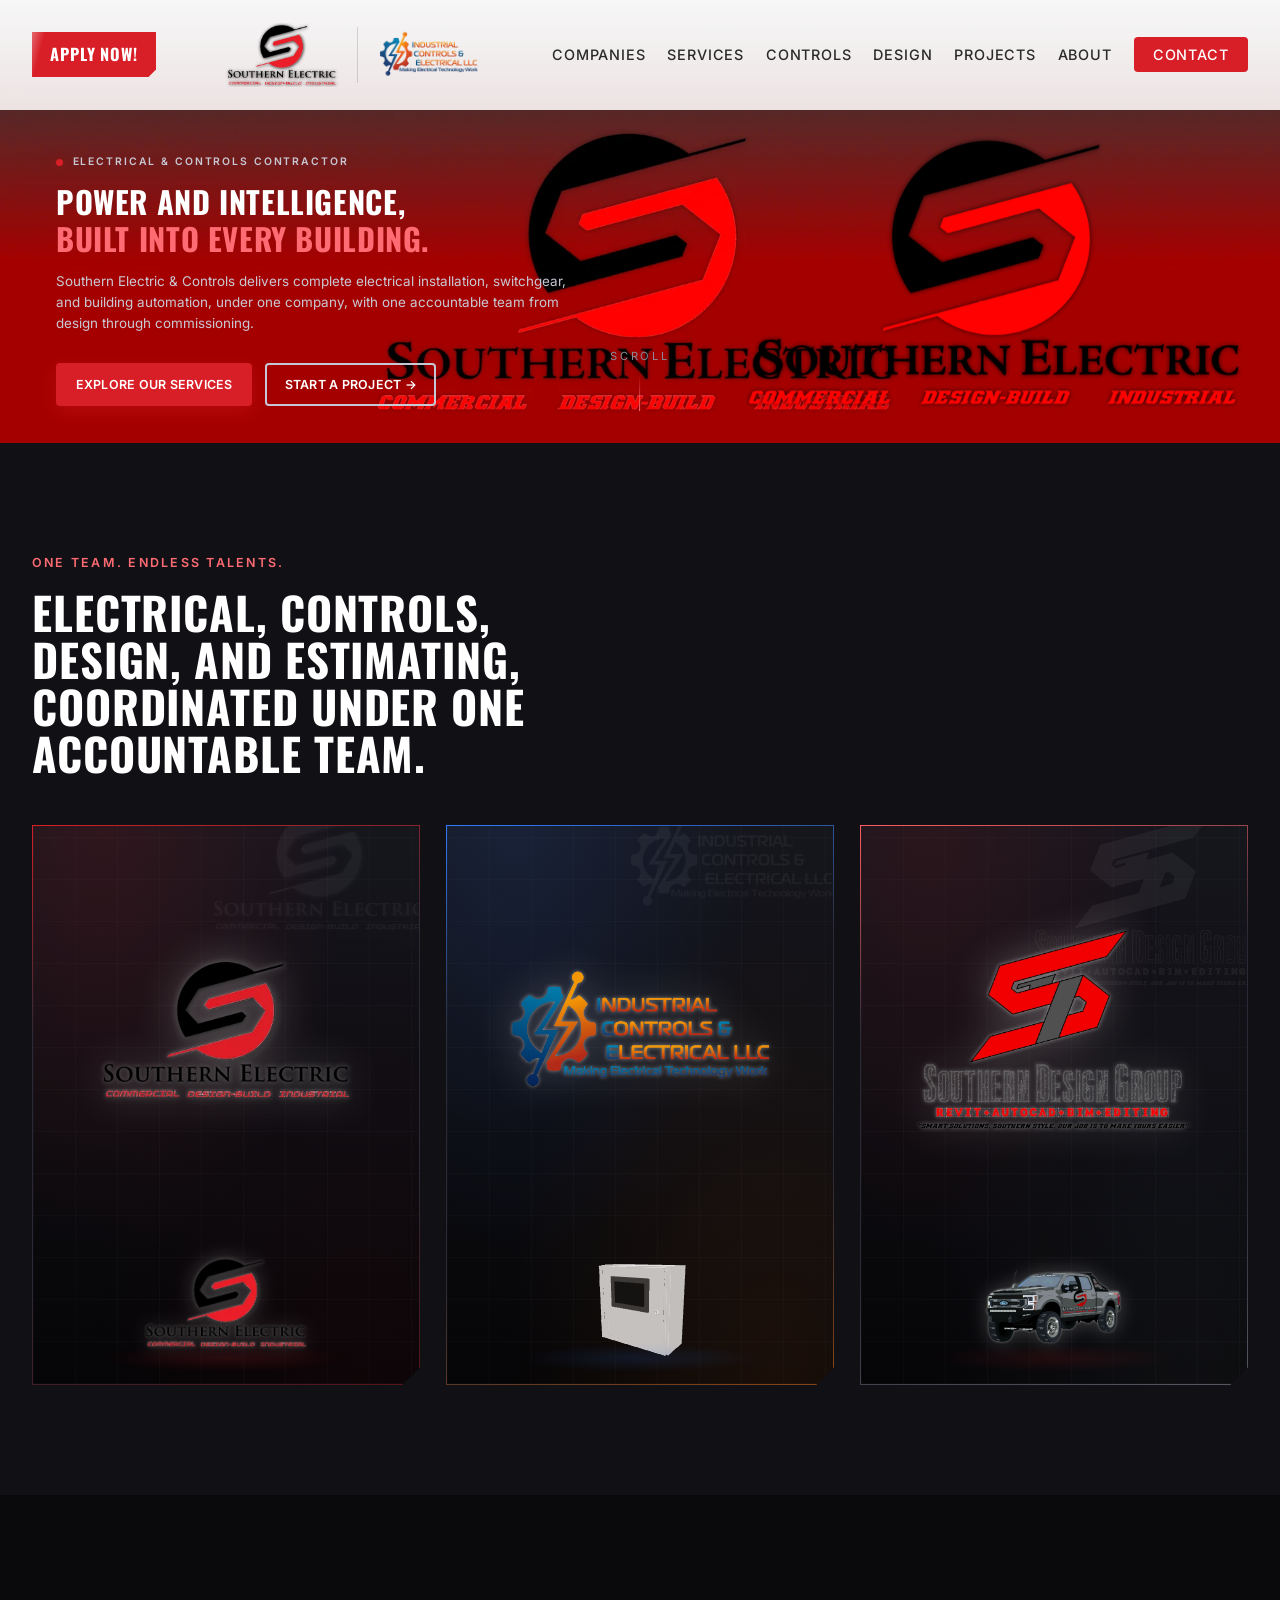
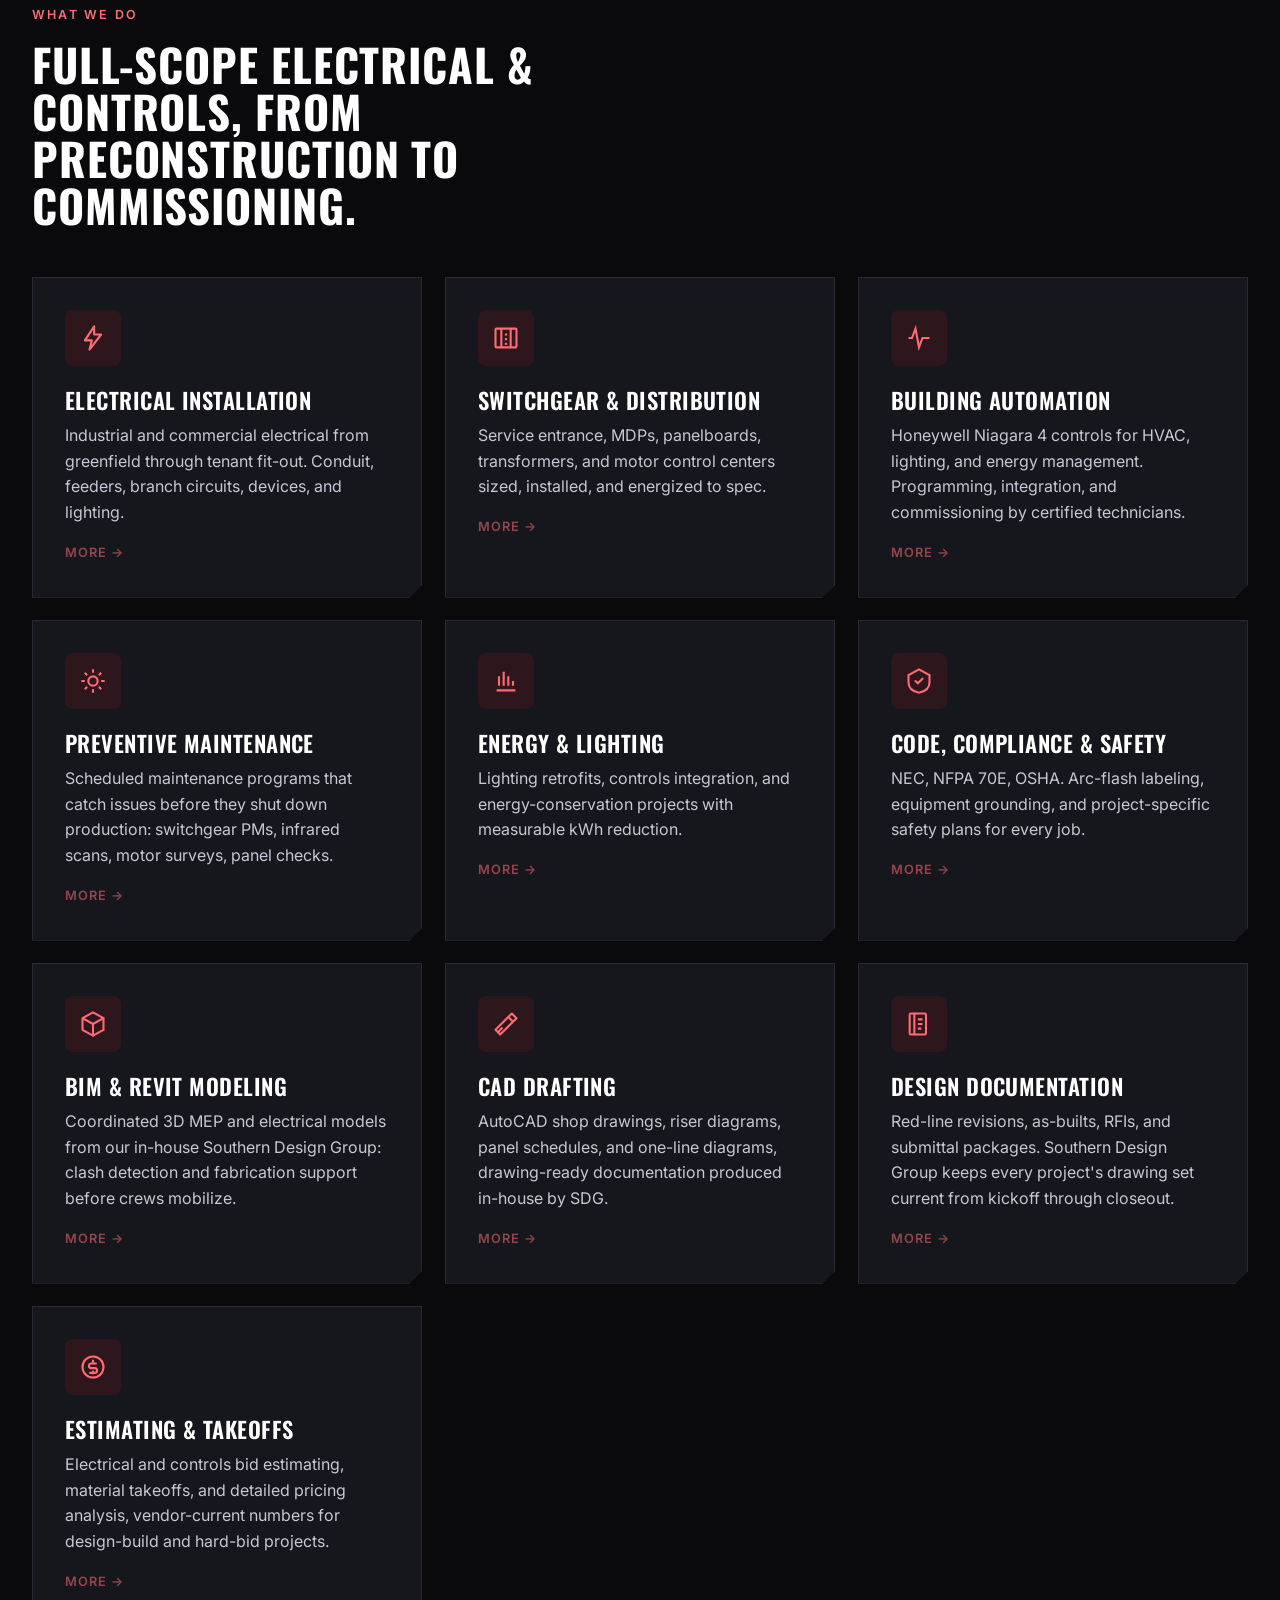
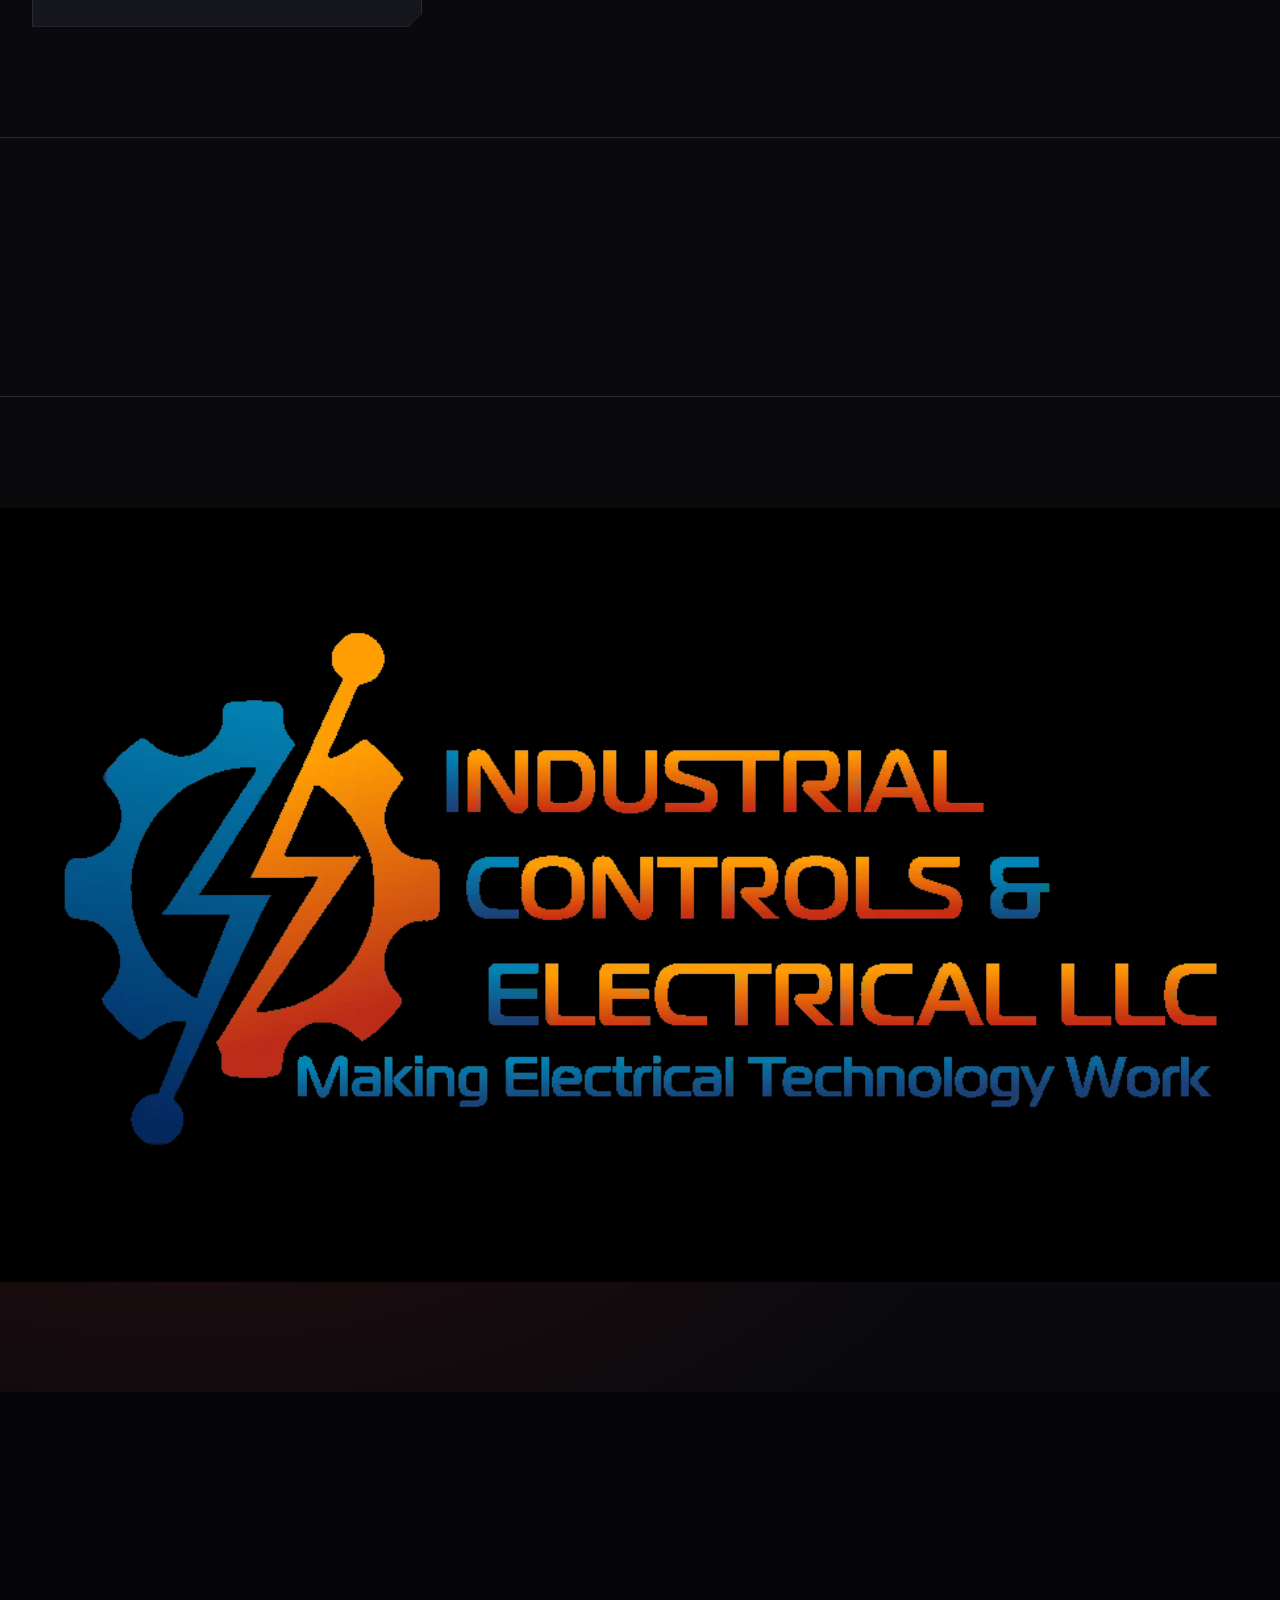
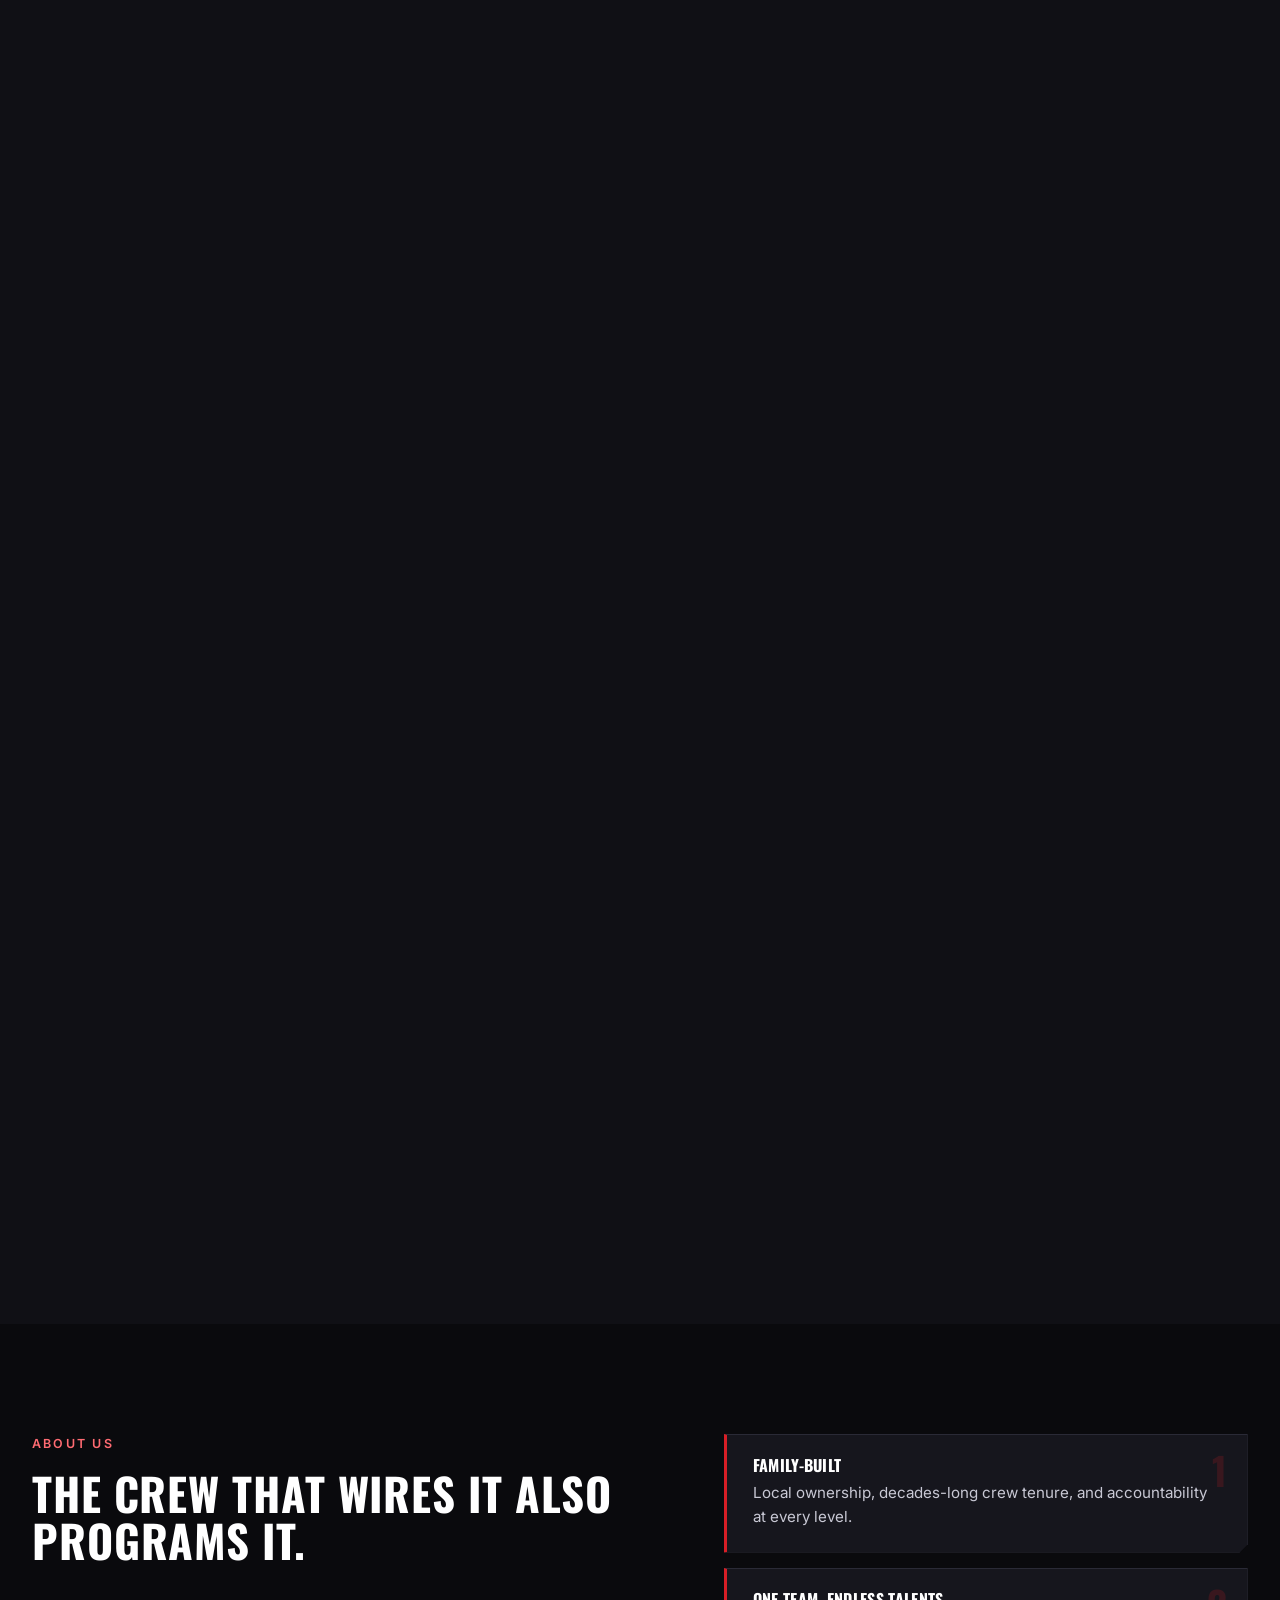
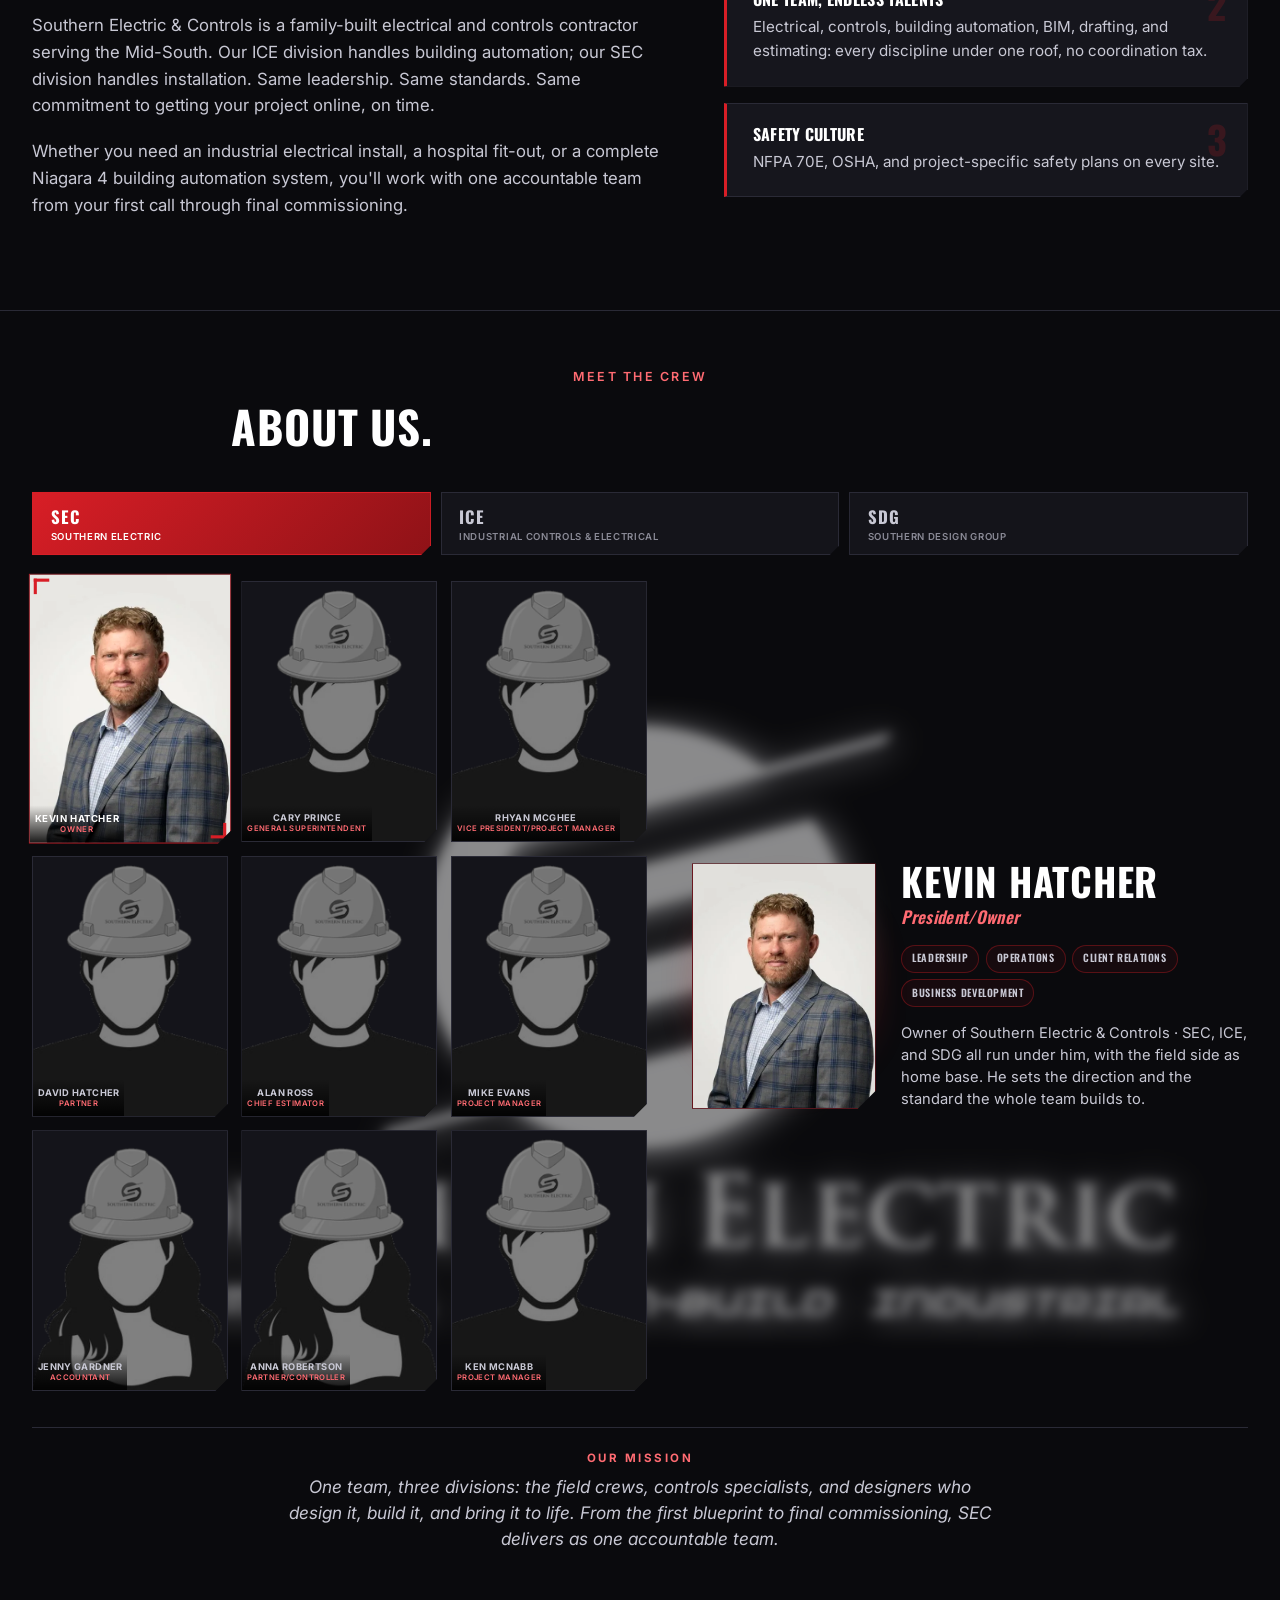
==== commit e2b894a3: "Make the phone logos bigger They were shrunk further than they needed to be. The bar's side padding " ====
--- a/index.html
+++ b/index.html
@@ -15,7 +15,7 @@
     <link rel="stylesheet" href="css/animations.css?v=1">
     <link rel="stylesheet" href="css/responsive.css?v=2">
     <link rel="stylesheet" href="css/team-select.css?v=1">
-    <link rel="stylesheet" href="css/apply-cta.css?v=2">
+    <link rel="stylesheet" href="css/apply-cta.css?v=3">
 </head>
 <body>
 
--- a/css/apply-cta.css
+++ b/css/apply-cta.css
@@ -218,15 +218,20 @@
    place it appears above the fold. Measured to fit a 360px screen alongside
    the APPLY button and the hamburger. */
 @media screen and (max-width: 640px) {
-    .logo { gap: 7px; }
-    .logo-img--sec { height: 34px; }
-    .logo-img--ice { height: 26px; }
+    /* Reclaim the bar's side padding on phones and spend it on the logos,
+       rather than leaving them small with empty margins either side. */
+    .header-inner { padding: 0 1rem; }
+    .logo { gap: 8px; }
+    .logo-img--sec { height: 46px; }
+    .logo-img--ice { height: 36px; }
     .logo-divider  { display: none; }
 }
 @media screen and (max-width: 400px) {
-    .logo { gap: 5px; }
-    .logo-img--sec { height: 29px; }
-    .logo-img--ice { height: 22px; }
+    .header-inner { padding: 0 0.7rem; }
+    .logo { gap: 6px; }
+    .logo-img--sec { height: 45px; }
+    .logo-img--ice { height: 35px; }
+    .apply-cta-slab { font-size: 0.78rem; padding: 0.48rem 0.62rem; letter-spacing: 0.02em; }
 }
 
 @media (max-width: 720px) {
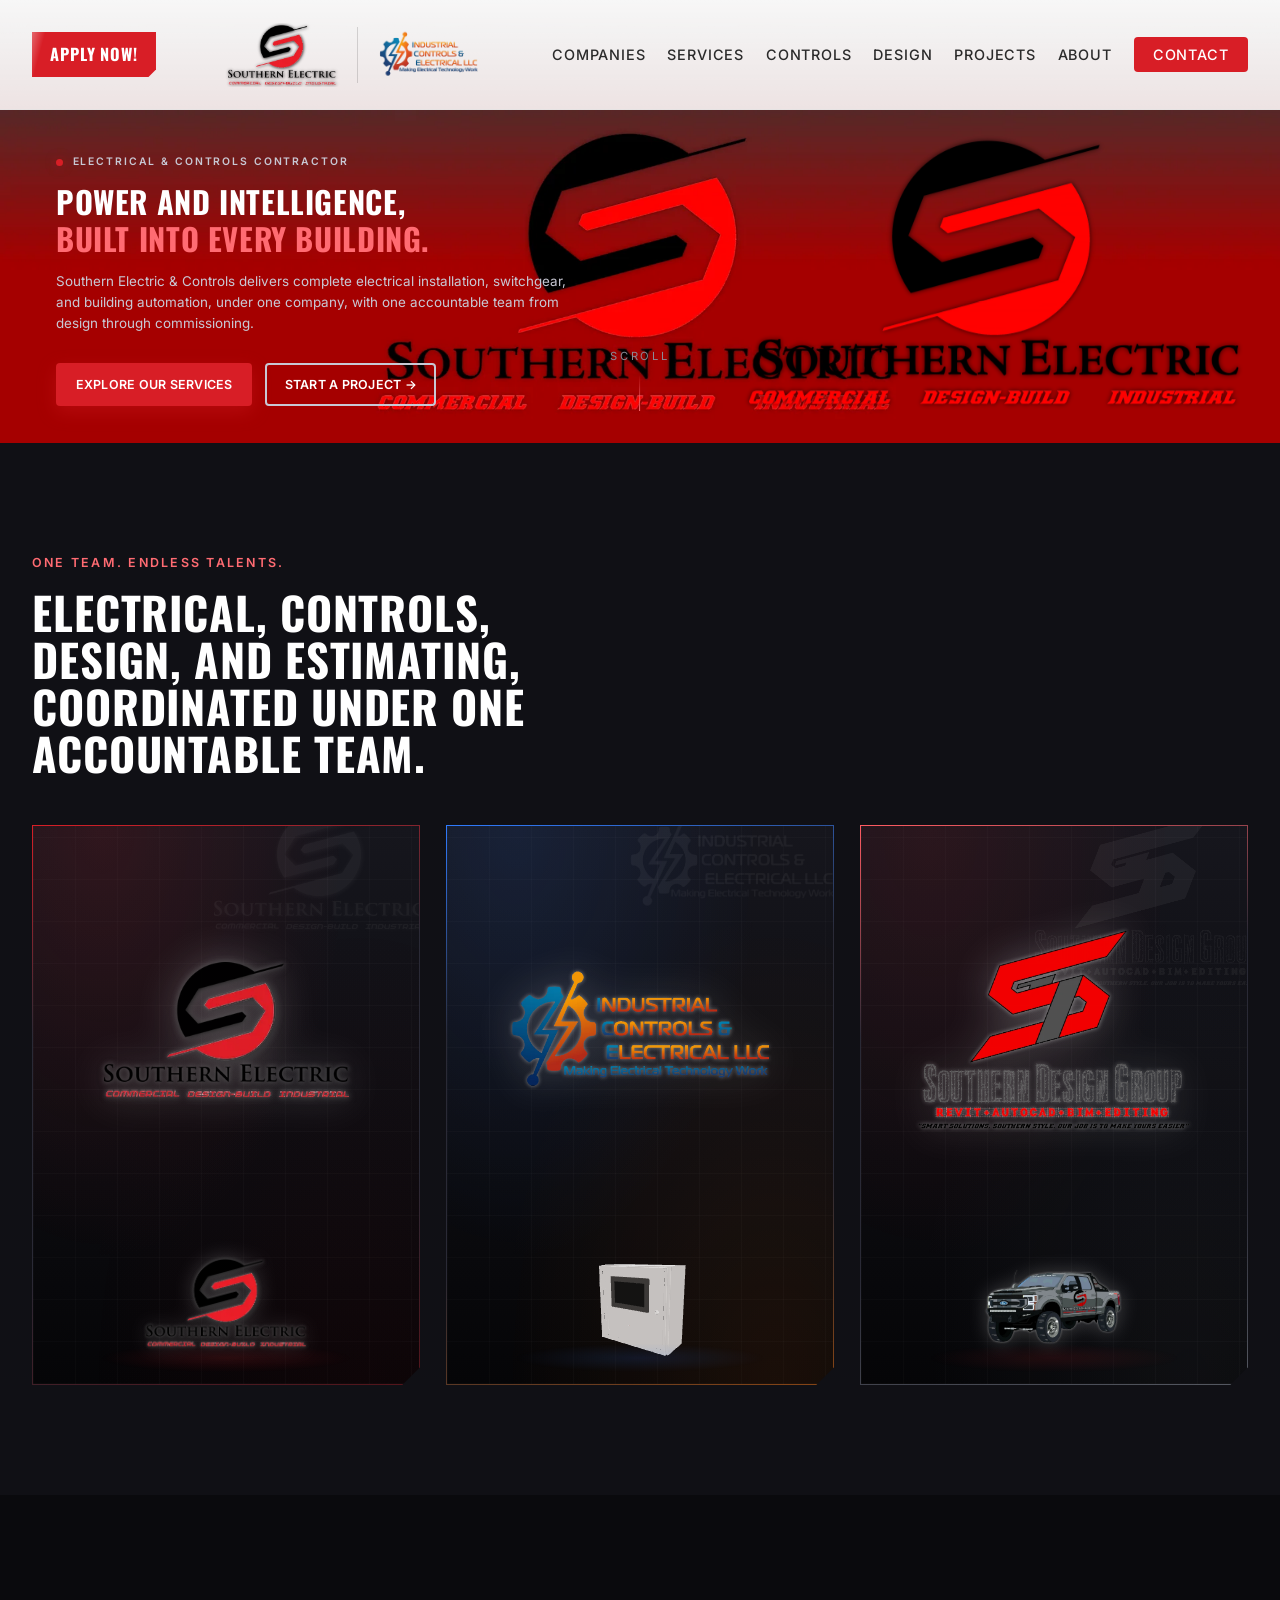
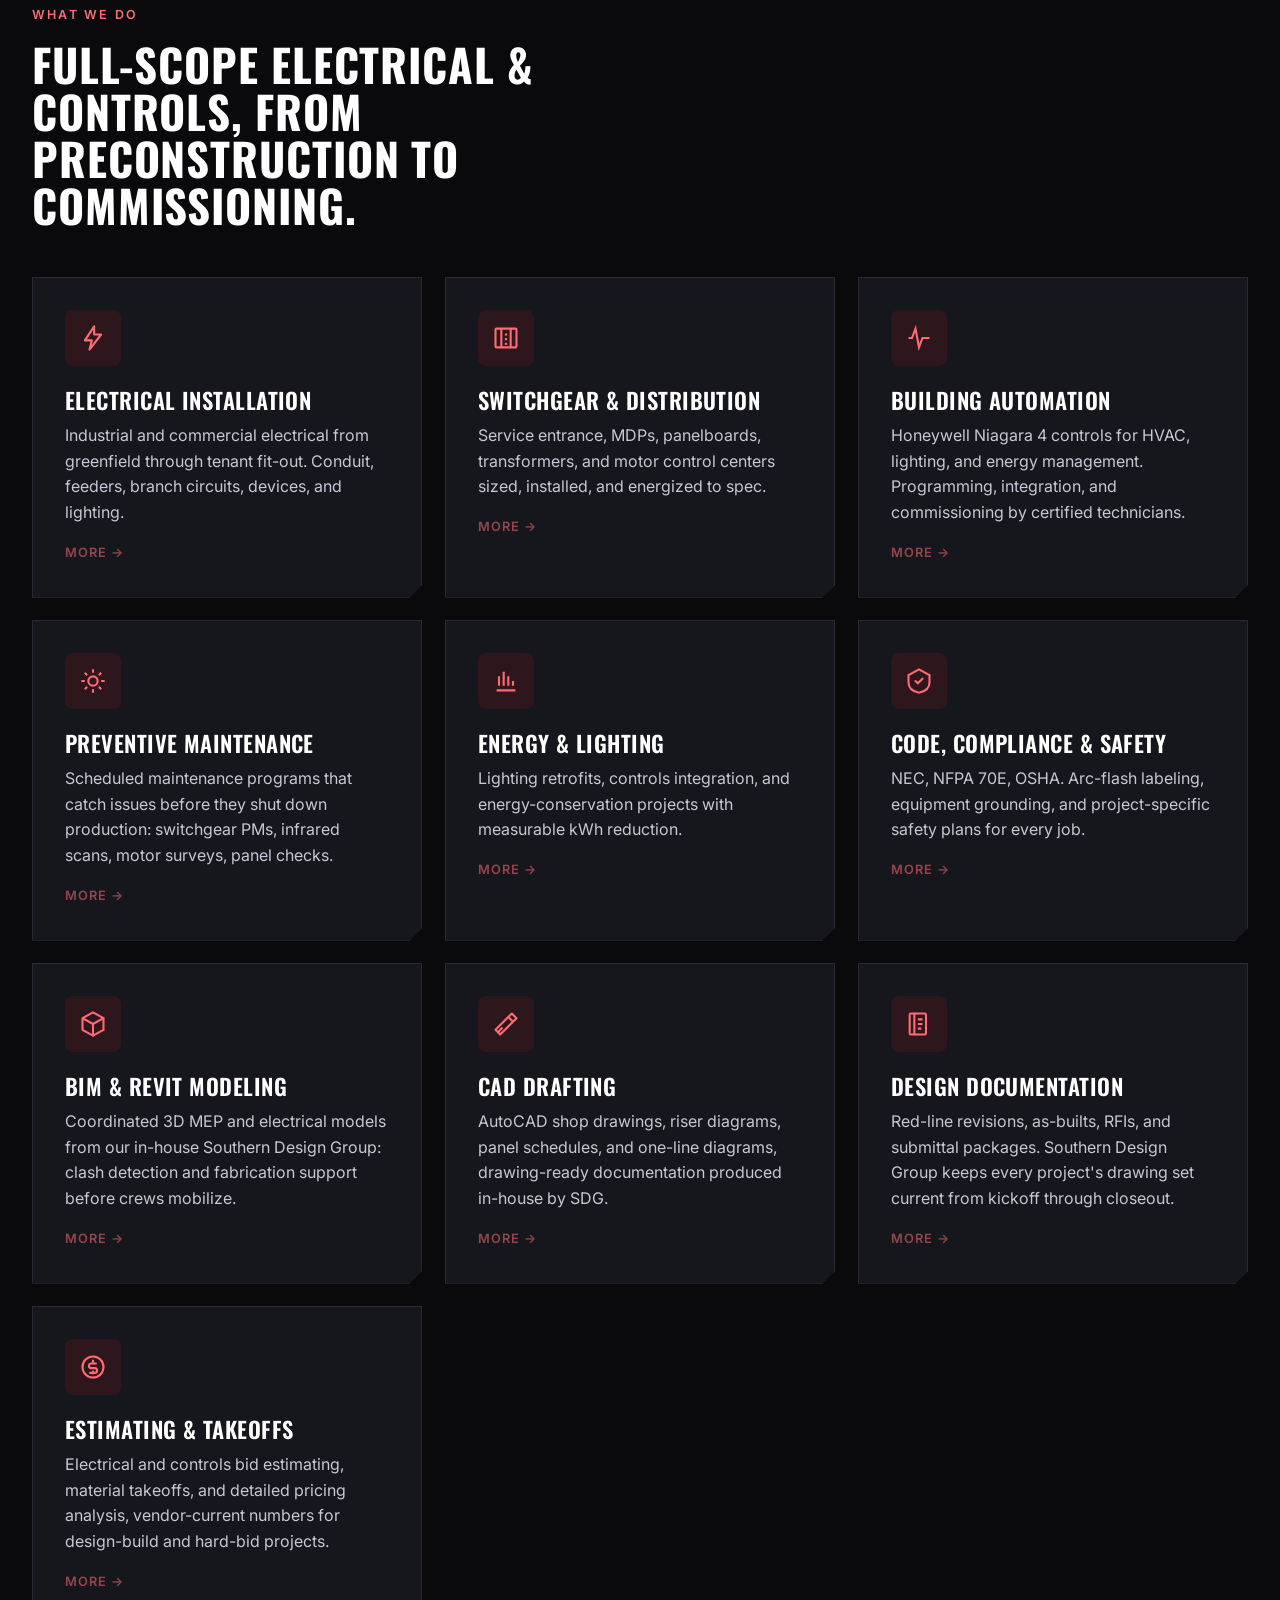
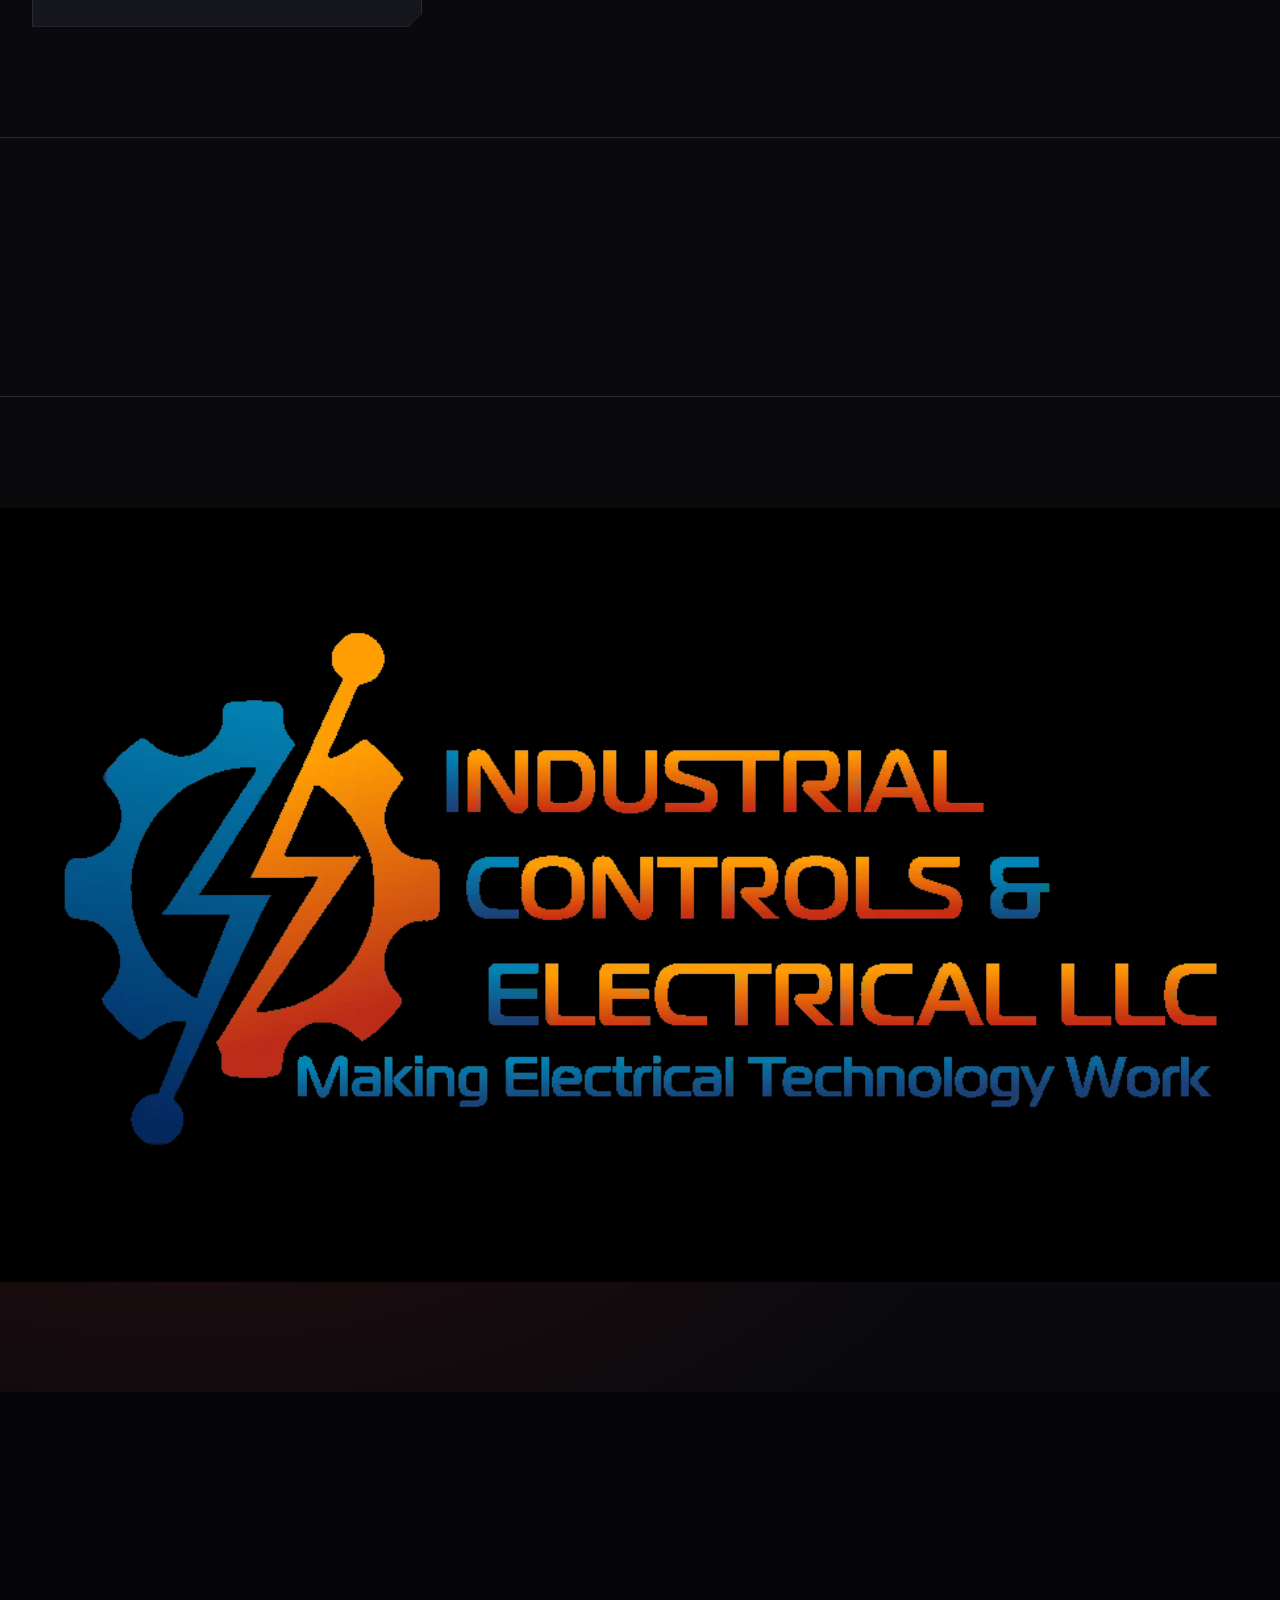
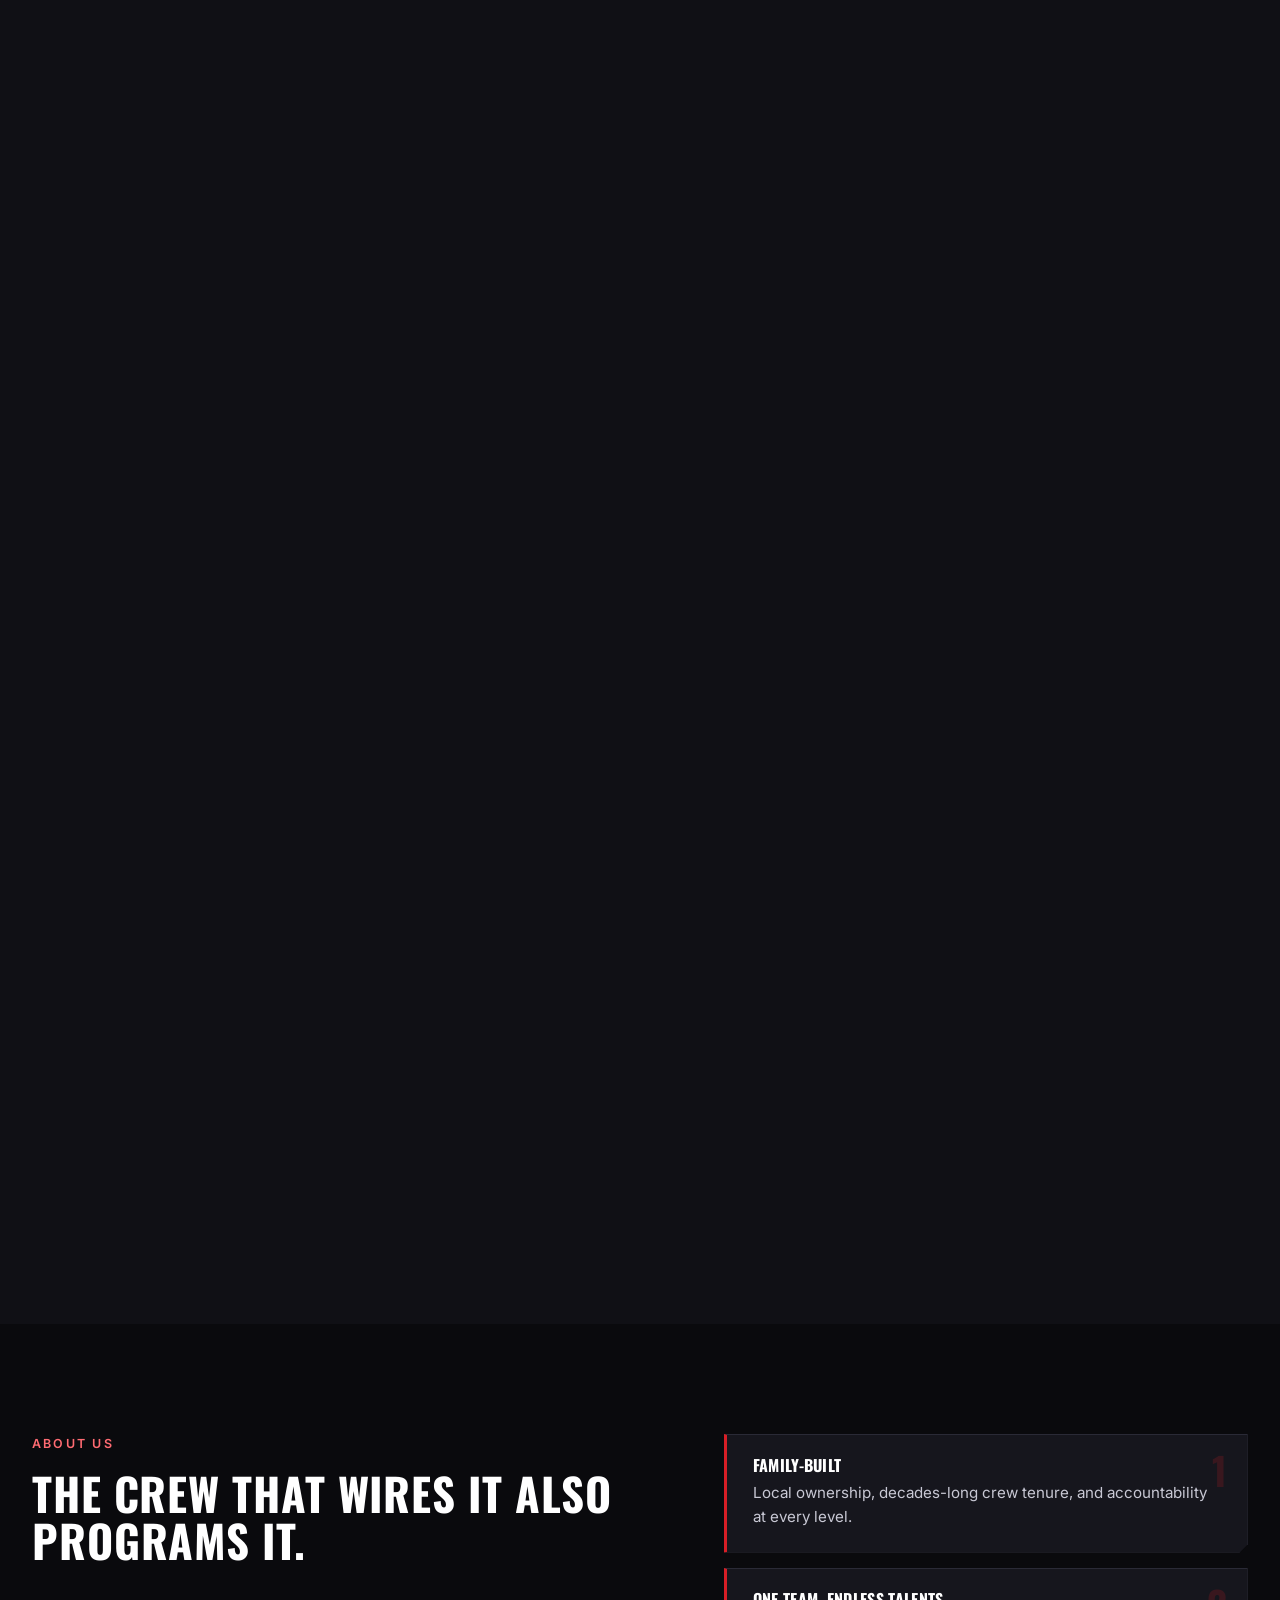
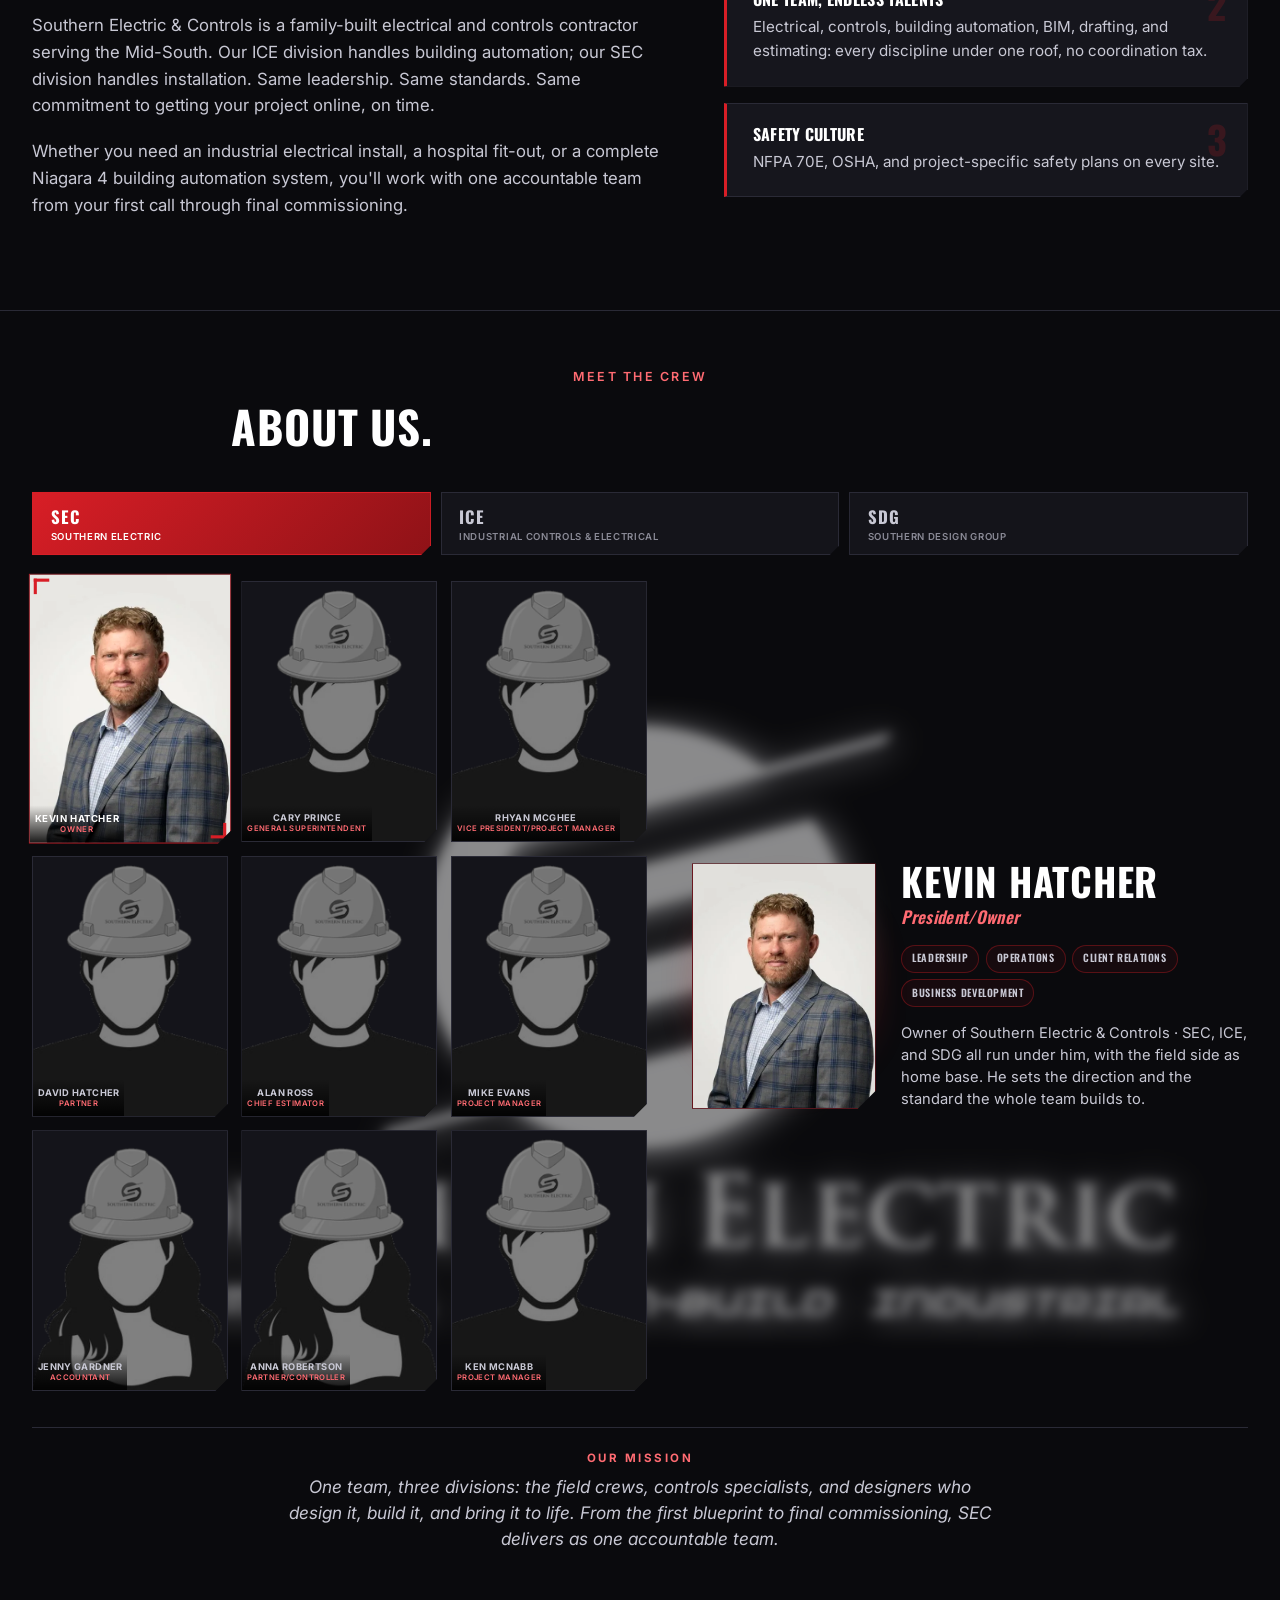
==== commit 5e1a36d3: "Mobile: stop the sideways slide and shorten the page The page could be dragged left to reveal a blac" ====
--- a/index.html
+++ b/index.html
@@ -13,7 +13,7 @@
     <link rel="stylesheet" href="css/style.css?v=3">
     <link rel="stylesheet" href="css/portfolio.css?v=1">
     <link rel="stylesheet" href="css/animations.css?v=1">
-    <link rel="stylesheet" href="css/responsive.css?v=2">
+    <link rel="stylesheet" href="css/responsive.css?v=4">
     <link rel="stylesheet" href="css/team-select.css?v=1">
     <link rel="stylesheet" href="css/apply-cta.css?v=3">
 </head>
@@ -1032,6 +1032,6 @@
 <script src="js/sdg-truck.js?v=2"></script>
 <script src="js/sdg-tow.js?v=2"></script>
 <script src="js/team-select.js?v=8"></script>
-<script src="js/main.js?v=4"></script>
+<script src="js/main.js?v=8"></script>
 </body>
 </html>
--- a/css/responsive.css
+++ b/css/responsive.css
@@ -258,3 +258,88 @@
     }
     [data-reveal] { opacity: 1; transform: none; }
 }
+
+/* ============================================================
+   PHONE DENSITY PASS
+   The page ran to nearly twenty phone screens. Nobody thumbs through
+   that. These rules tighten the two worst offenders and stop the page
+   sliding sideways.
+   ============================================================ */
+
+/* --- the sideways slide ---
+   The mobile menu sits off to the right (translated out of view), which
+   makes the document ~22px wider than the screen and lets the whole page
+   be dragged left, showing a black strip at the edge. "clip" stops the
+   overflow without turning the page into a scroll container, so sticky
+   positioning inside still works; "hidden" is the fallback for older
+   browsers. */
+@media screen and (max-width: 1000px) {
+    html { overflow-x: hidden; }
+}
+@supports (overflow: clip) {
+    @media screen and (max-width: 1000px) {
+        html { overflow-x: clip; }
+    }
+}
+
+@media screen and (max-width: 720px) {
+    /* --- Services: 10 cards at ~320px each was 4.6 screens on its own.
+           Tighter cards, and js/main.js collapses the list to the first
+           four behind a "show all" button. --- */
+    .service-card { padding: 1.2rem 1.1rem 1.3rem; }
+    .service-icon { width: 40px; height: 40px; margin-bottom: 0.8rem; }
+    .service-icon svg { width: 20px; height: 20px; }
+    .service-card h3 { font-size: 1.05rem; margin-bottom: 0.4rem; }
+    .service-card p { font-size: 0.88rem; line-height: 1.45; }
+    .service-grid { gap: 0.9rem; }
+
+    .service-card.is-collapsed { display: none; }
+    .services-more {
+        display: block; width: 100%; margin-top: 1.1rem;
+        font-family: 'Oswald', sans-serif; font-size: 0.95rem;
+        text-transform: uppercase; letter-spacing: 0.06em;
+        color: var(--text); background: transparent;
+        border: 1px solid var(--border); clip-path: var(--cut-sm);
+        padding: 0.9rem 1rem; cursor: pointer;
+    }
+    .services-more:hover { border-color: var(--sec-red); color: #fff; }
+
+    /* --- Companies: three 480px panels. The face and the totem strip both
+           shrink; the panels stay tappable and keep their animation. --- */
+    .co-panel { min-height: 0; height: 300px; }
+    .co-face { inset: 0 0 96px 0; padding: 1.1rem; }
+    .co-totem { width: 130px; height: 84px; bottom: 0.8rem; }
+    .co-face img, .co-face .co-logo { max-height: 120px; }
+
+    /* --- General: the gap between sections was set for a desktop. --- */
+    :root { --section-pad: 56px; }
+    .section-title { margin-bottom: 1.6rem; }
+}
+
+@media screen and (max-width: 720px) {
+    /* --- Projects: nine cards at ~330px was the longest stretch on the page.
+           Same treatment as the services list. --- */
+    .pf-card.is-collapsed, .sec-list-row.is-collapsed { display: none; }
+    .projects-more {
+        display: block; width: 100%; margin-top: 1.1rem;
+        font-family: 'Oswald', sans-serif; font-size: 0.95rem;
+        text-transform: uppercase; letter-spacing: 0.06em;
+        color: var(--text); background: transparent;
+        border: 1px solid var(--border); clip-path: var(--cut-sm);
+        padding: 0.9rem 1rem; cursor: pointer;
+    }
+    .projects-more:hover { border-color: var(--sec-red); color: #fff; }
+
+    /* --- Headings: a four-line title eats half a screen before any content.
+           Smaller type and tighter leading across every section. --- */
+    .section-title { font-size: 1.5rem; line-height: 1.15; max-width: 100%; }
+    h2 { line-height: 1.15; }
+    .section-eyebrow { margin-bottom: 0.6rem; }
+    .portfolio-head { margin-bottom: 1.2rem; }
+}
+
+@media screen and (max-width: 420px) {
+    .co-panel { height: 268px; }
+    .co-face { inset: 0 0 86px 0; }
+    .section-title { font-size: 1.35rem; }
+}
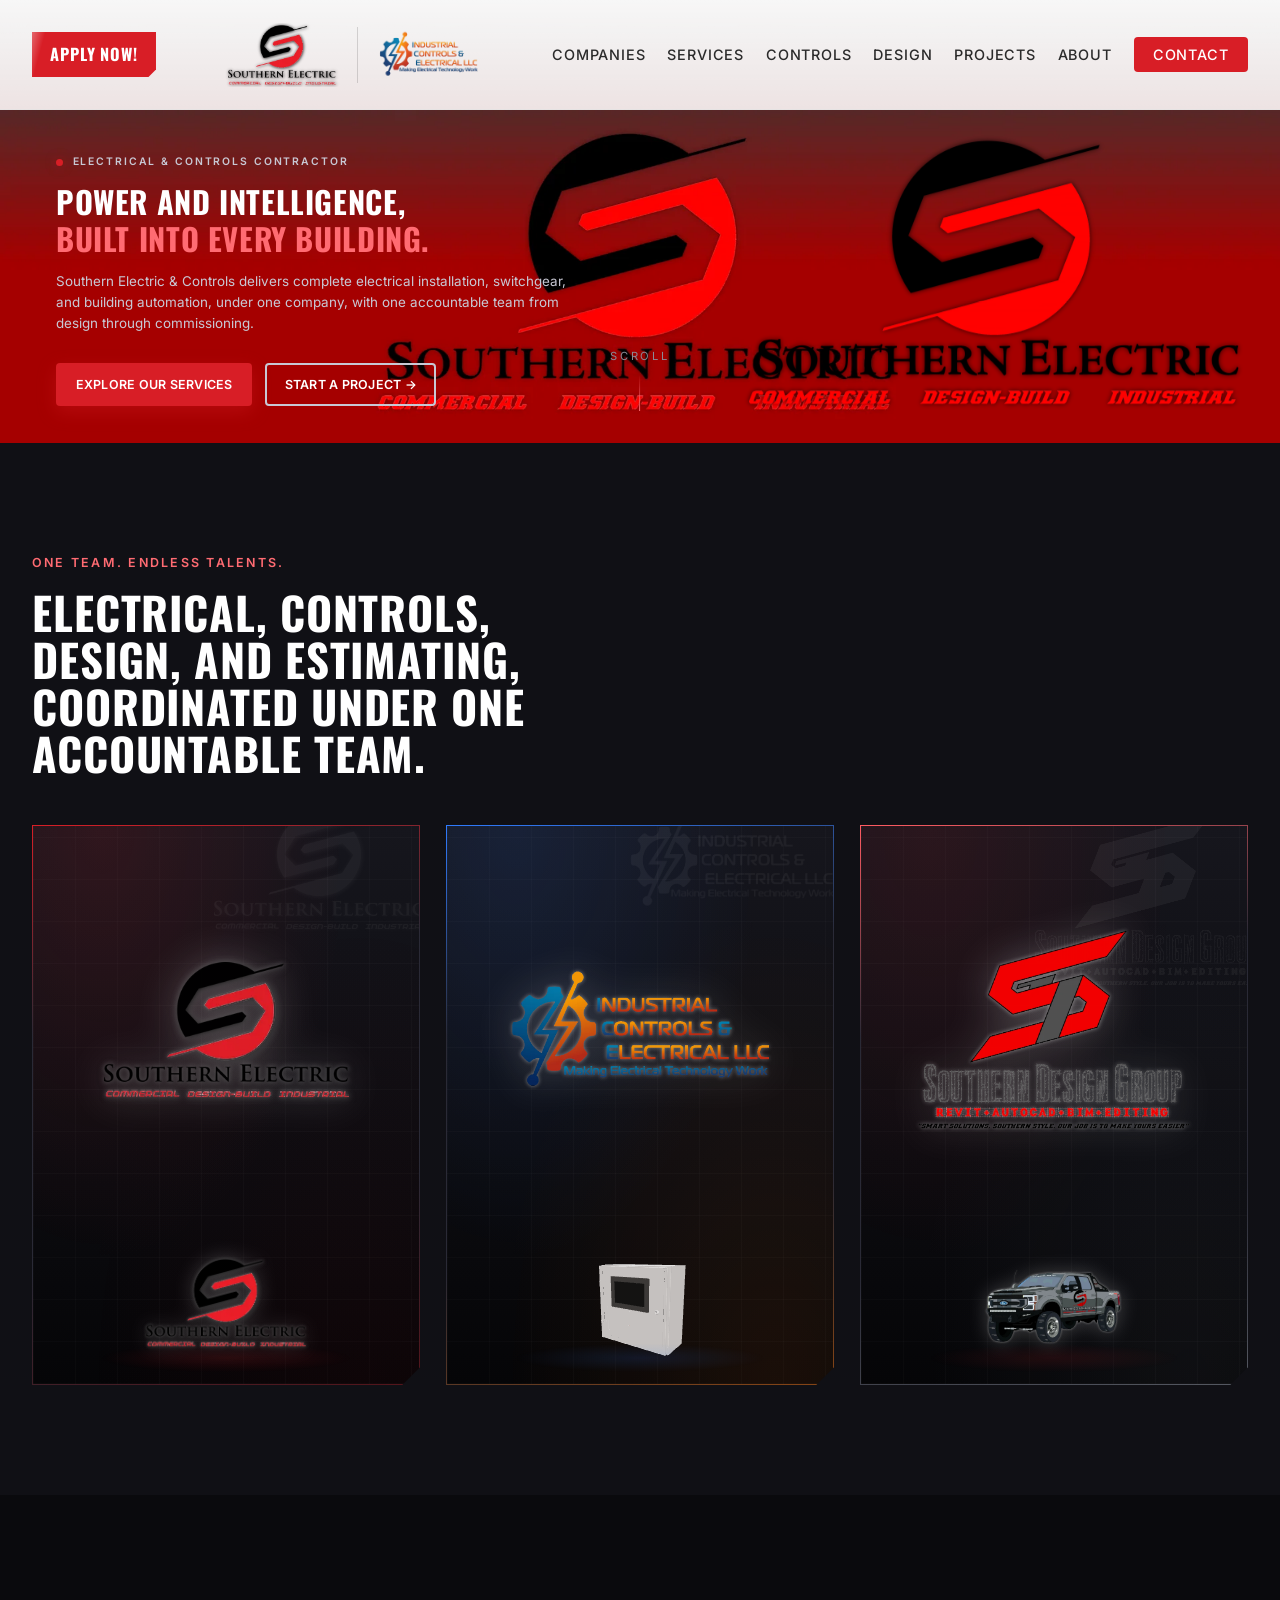
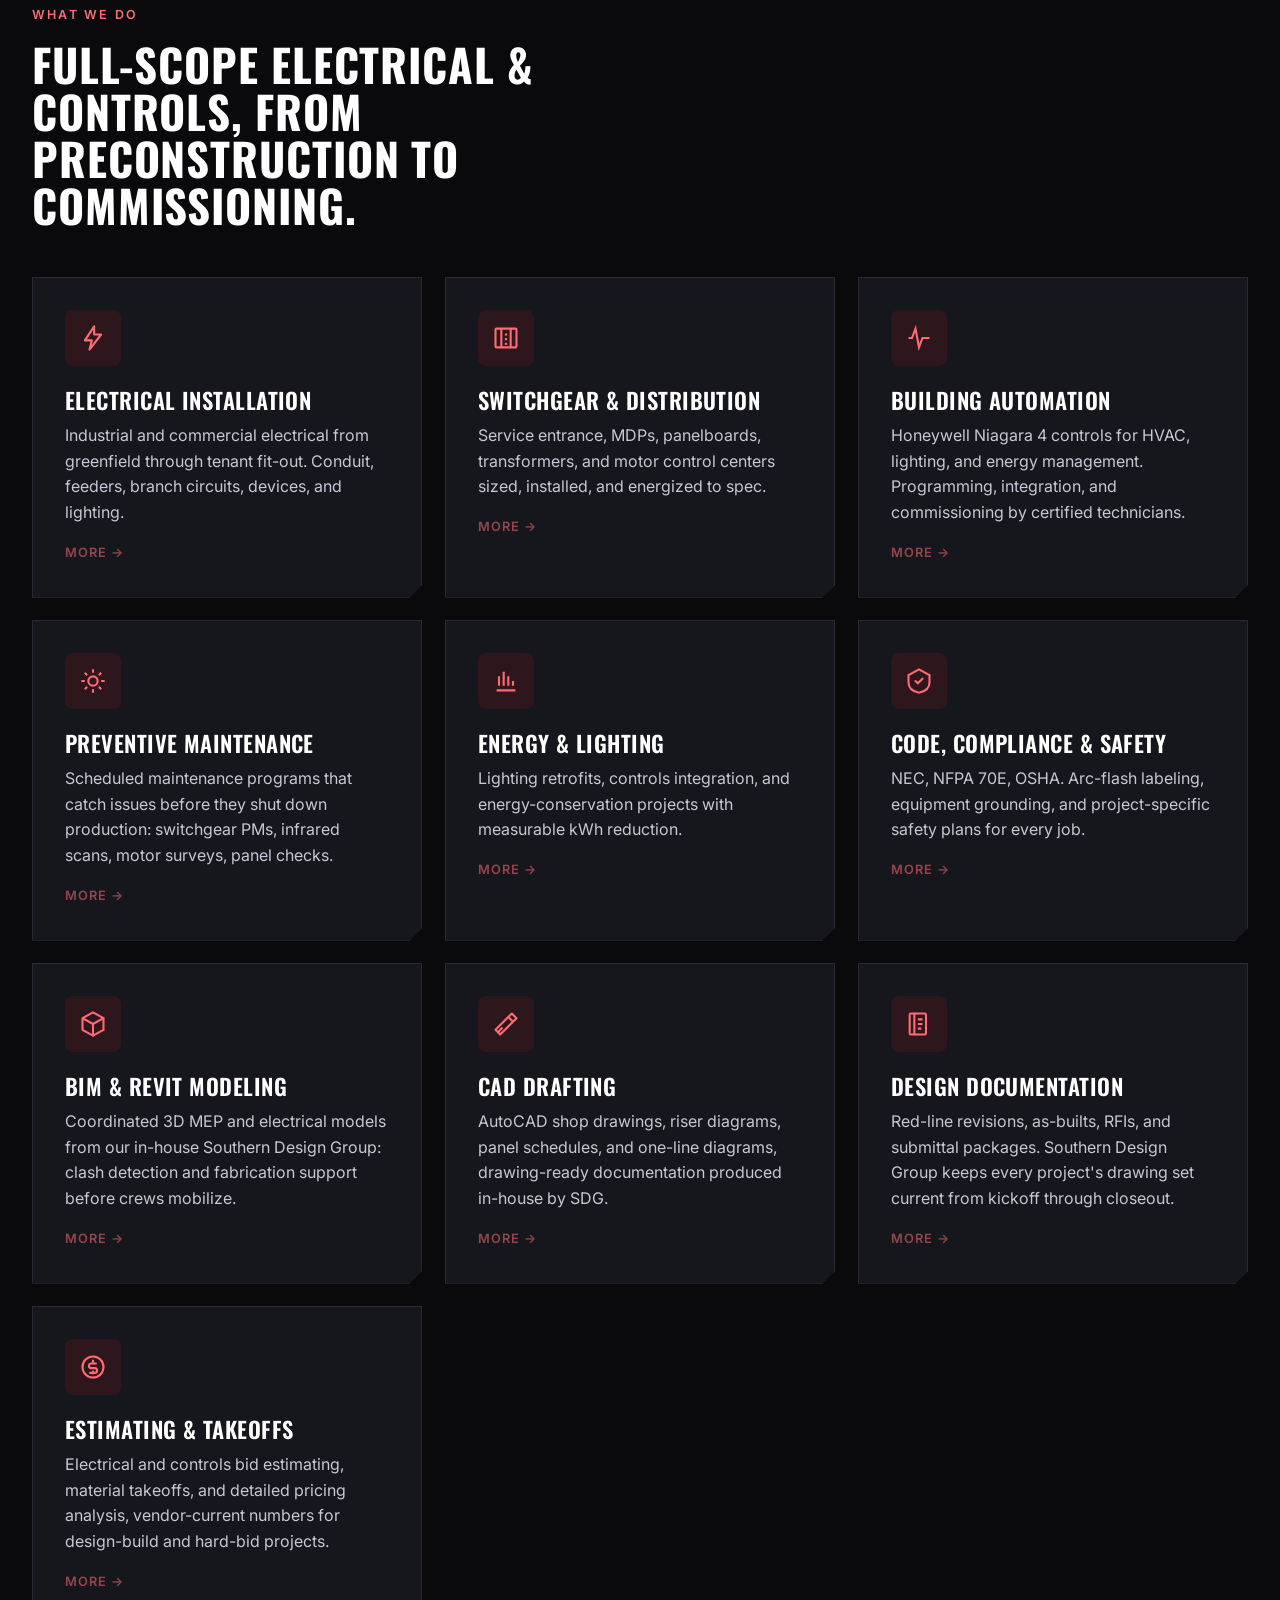
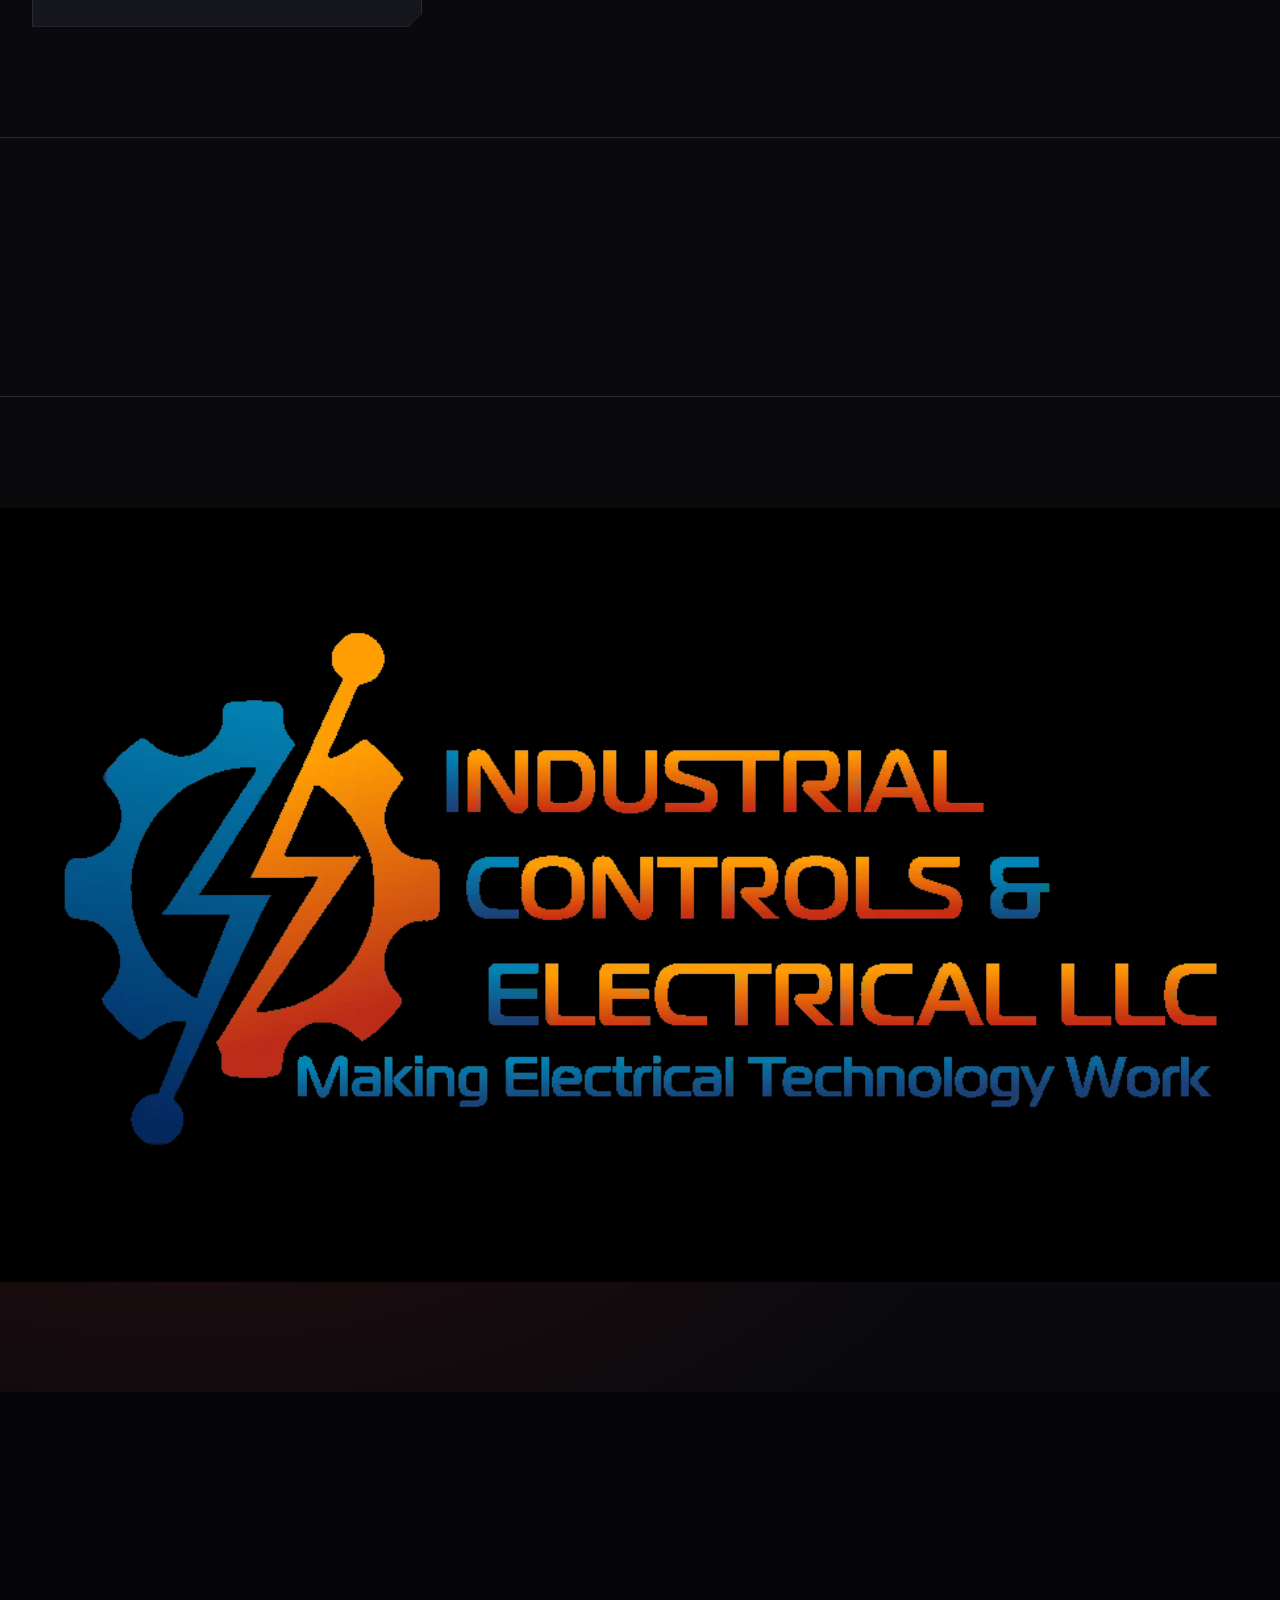
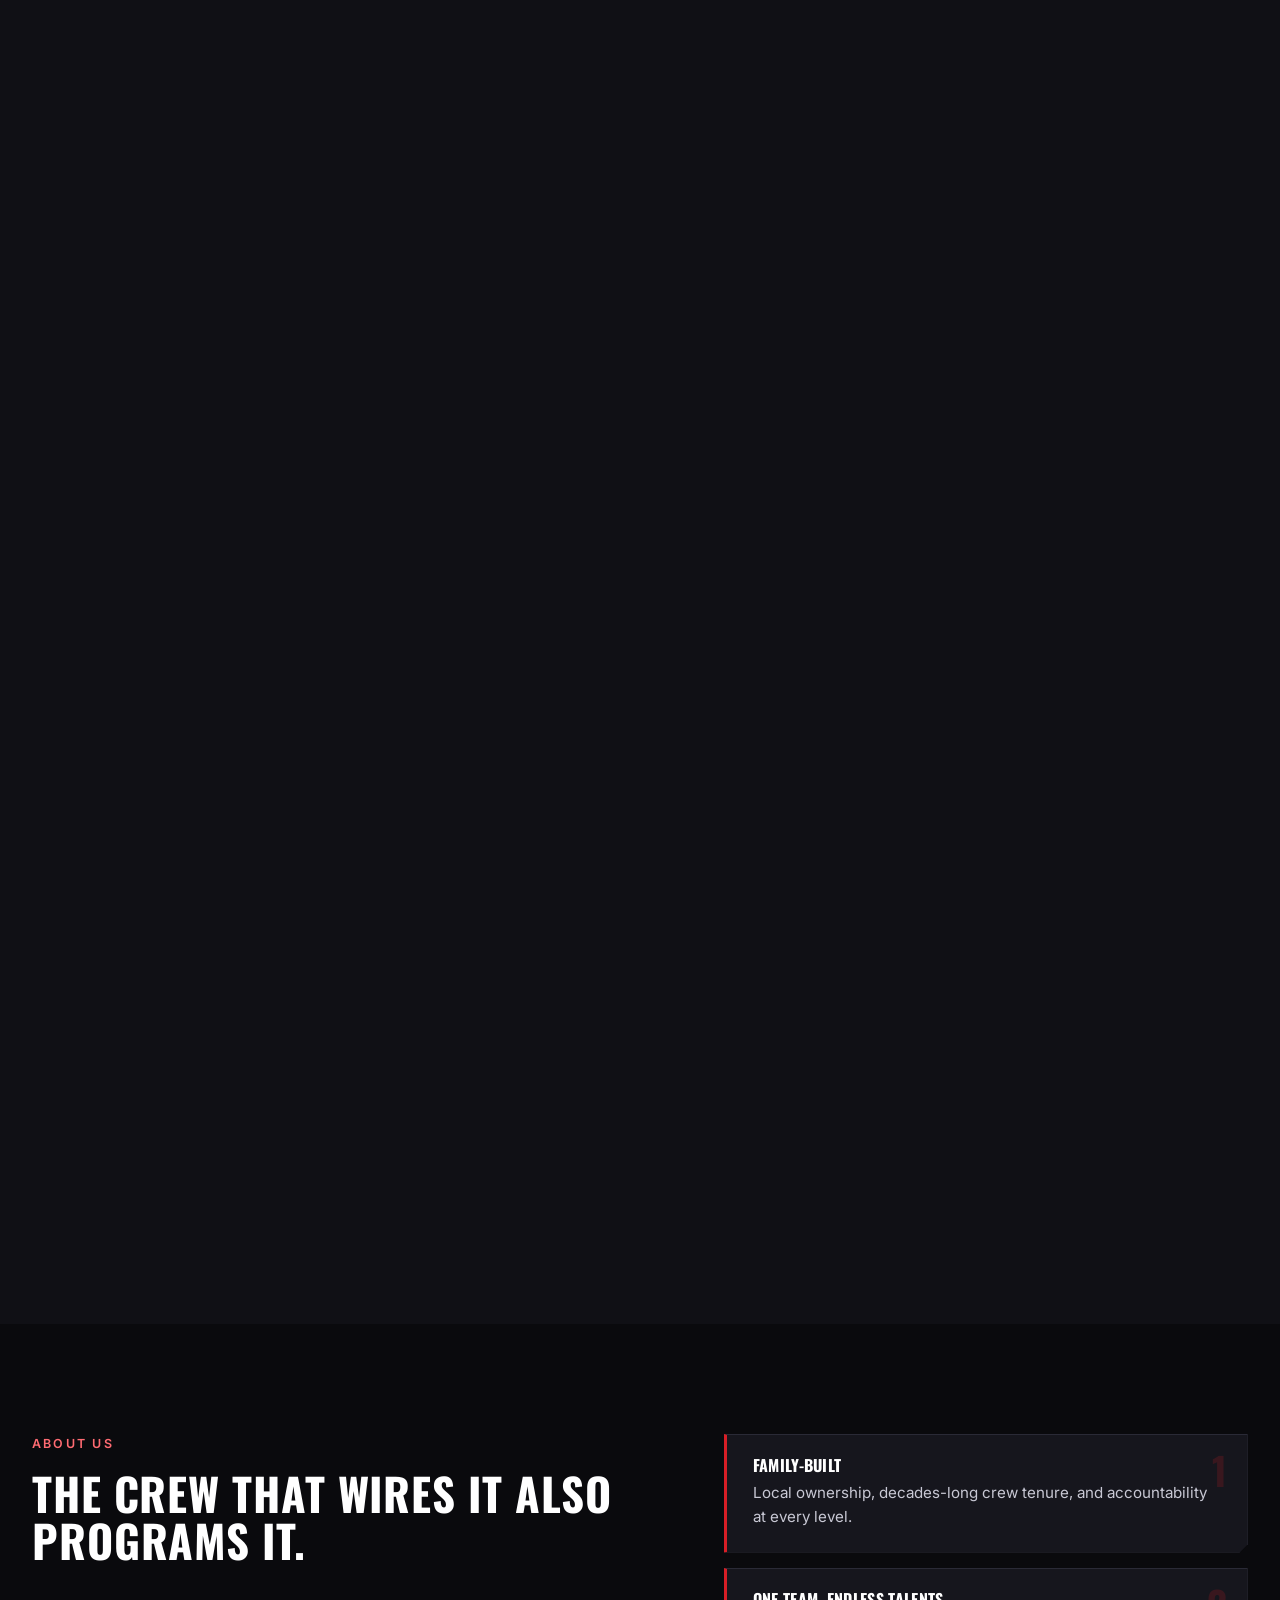
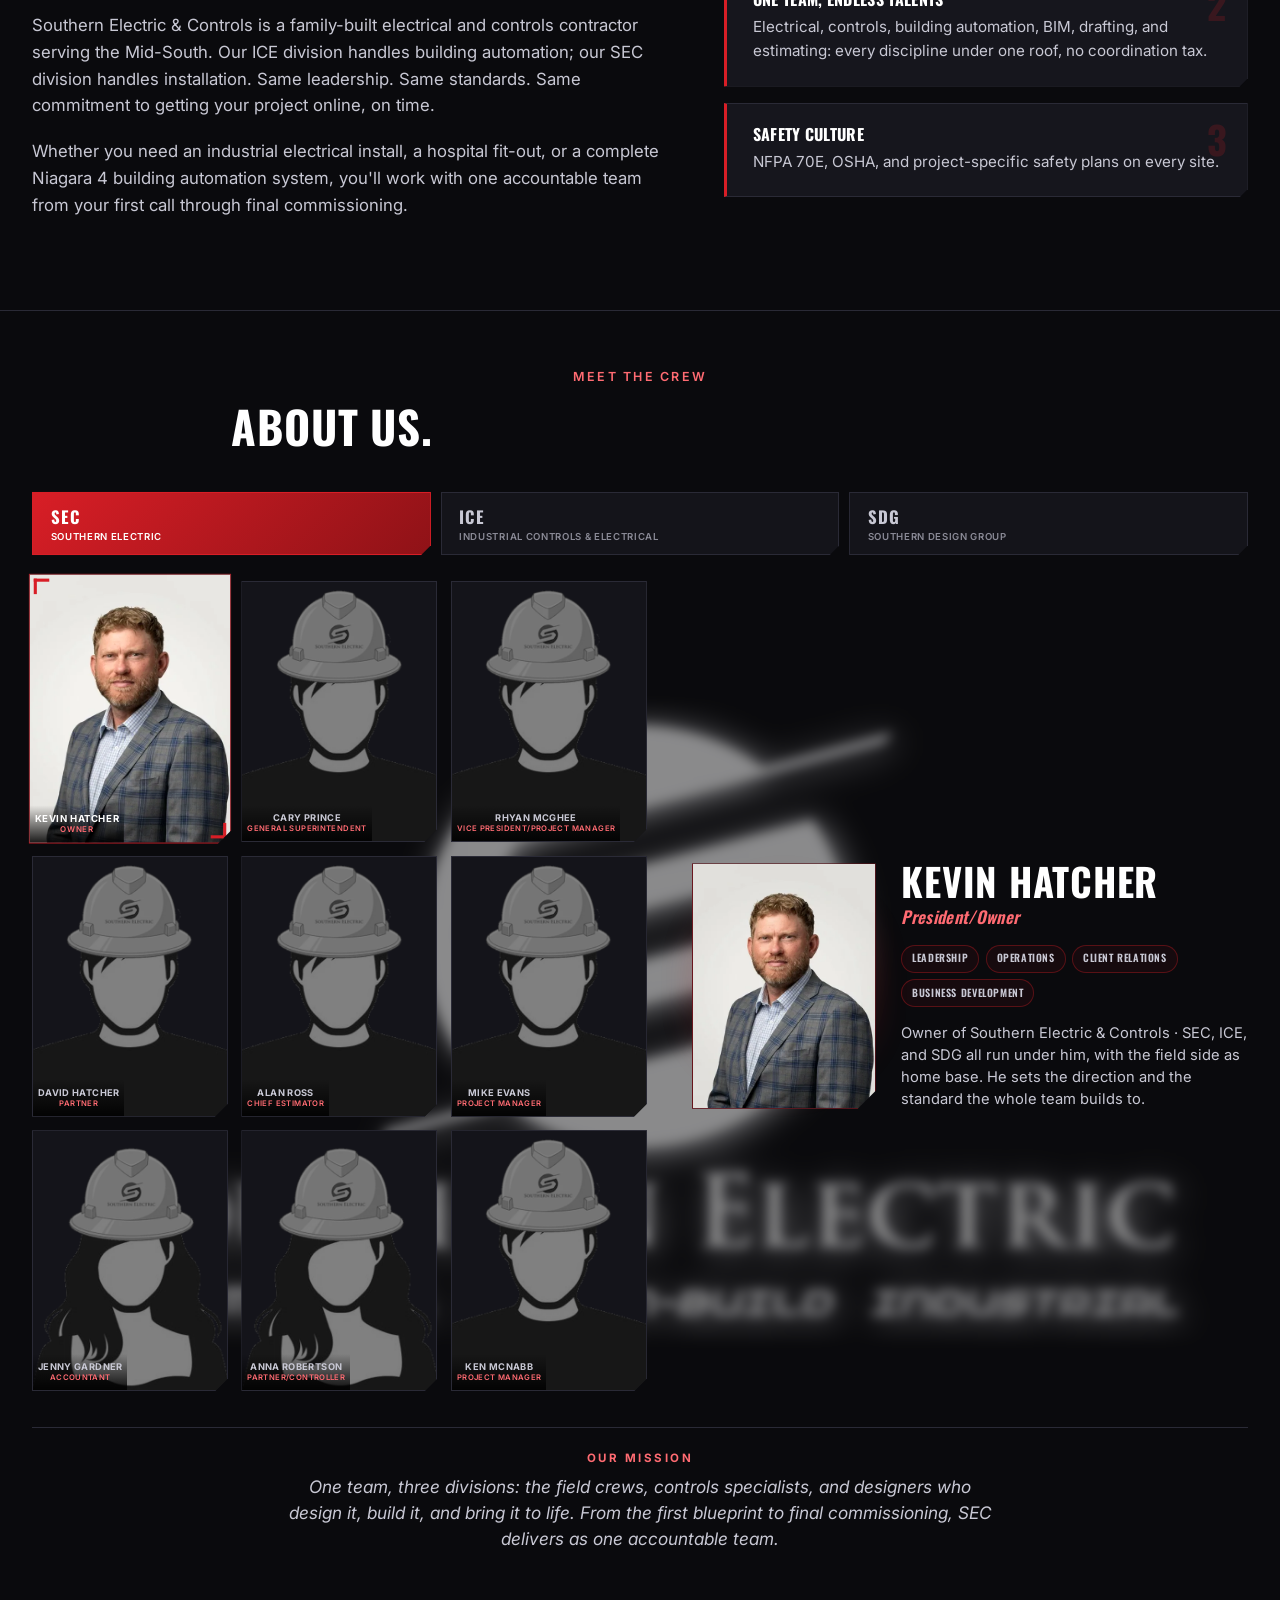
==== commit 2f2241f2: "Mobile: show client logos on touch, and stop the company labels being clipped The project badges (Pe" ====
--- a/index.html
+++ b/index.html
@@ -11,9 +11,9 @@
     <link href="https://fonts.googleapis.com/css2?family=Inter:wght@400;500;600;700;900&family=Oswald:wght@500;600;700&display=swap" rel="stylesheet">
 
     <link rel="stylesheet" href="css/style.css?v=3">
-    <link rel="stylesheet" href="css/portfolio.css?v=1">
+    <link rel="stylesheet" href="css/portfolio.css?v=2">
     <link rel="stylesheet" href="css/animations.css?v=1">
-    <link rel="stylesheet" href="css/responsive.css?v=4">
+    <link rel="stylesheet" href="css/responsive.css?v=6">
     <link rel="stylesheet" href="css/team-select.css?v=1">
     <link rel="stylesheet" href="css/apply-cta.css?v=3">
 </head>
--- a/css/portfolio.css
+++ b/css/portfolio.css
@@ -911,6 +911,20 @@
 }
 .pf-card--reveal .pf-badge-logo { max-width: 168px; max-height: 80px; }
 .pf-card--reveal .pf-view { opacity: 0; }
+
+/* Touch devices have no hover, so the client logo (PepsiCo, Walmart and the
+   rest) would sit at opacity 0 until the card was tapped: the whole point of
+   the badge is to be seen at a glance, so show it straight away on phones. */
+@media (hover: none), (pointer: coarse) {
+    .pf-badge {
+        opacity: 1;
+        transform: scale(1) rotate(0deg);
+        filter: none;
+    }
+    .pf-card--reveal .pf-badge {
+        transform: translate(-50%, -50%) scale(1) rotate(0deg);
+    }
+}
 
 @media (hover: hover) and (pointer: fine) {
     /* default: client logo sits over a muted, greyed photo */
--- a/css/responsive.css
+++ b/css/responsive.css
@@ -306,10 +306,18 @@
 
     /* --- Companies: three 480px panels. The face and the totem strip both
            shrink; the panels stay tappable and keep their animation. --- */
-    .co-panel { min-height: 0; height: 300px; }
-    .co-face { inset: 0 0 96px 0; padding: 1.1rem; }
+    /* The face content (label, name, blurb, prompt) has to FIT the panel:
+       when it does not, it centres itself and the top label is clipped by the
+       panel's hidden overflow. Clamping the blurb is what buys the room. */
+    .co-panel { min-height: 0; height: 320px; }
+    .co-face { inset: 0 0 92px 0; padding: 1rem 1.1rem; }
     .co-totem { width: 130px; height: 84px; bottom: 0.8rem; }
-    .co-face img, .co-face .co-logo { max-height: 120px; }
+    .co-face img, .co-face .co-logo { max-height: 110px; }
+    .co-tag {
+        display: -webkit-box; -webkit-line-clamp: 3; -webkit-box-orient: vertical;
+        overflow: hidden; font-size: 0.86rem; line-height: 1.4;
+    }
+    .co-cta { margin-top: 0.5rem; }
 
     /* --- General: the gap between sections was set for a desktop. --- */
     :root { --section-pad: 56px; }
@@ -339,7 +347,9 @@
 }
 
 @media screen and (max-width: 420px) {
-    .co-panel { height: 268px; }
+    /* Three lines, not two: two chopped the blurb mid-sentence. */
+    .co-panel { height: 322px; }
     .co-face { inset: 0 0 86px 0; }
+    .co-tag { -webkit-line-clamp: 3; font-size: 0.83rem; }
     .section-title { font-size: 1.35rem; }
 }
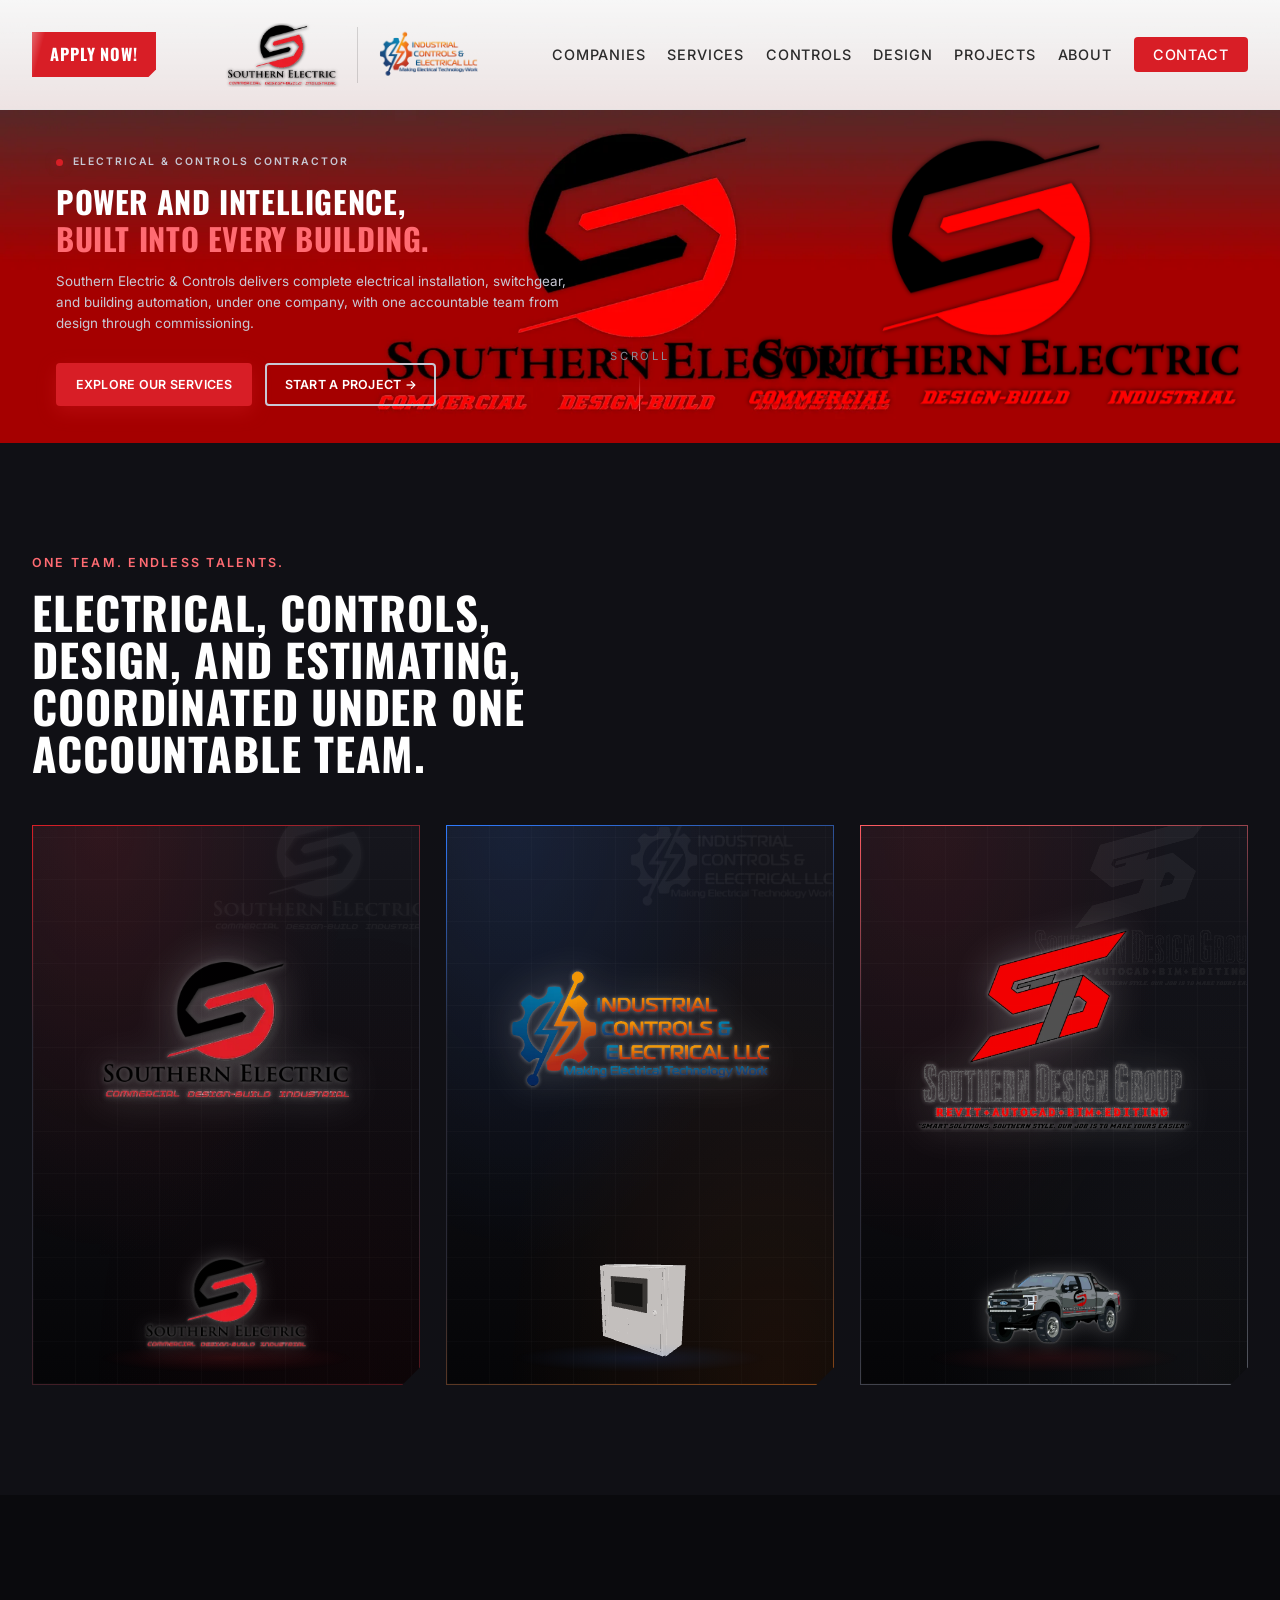
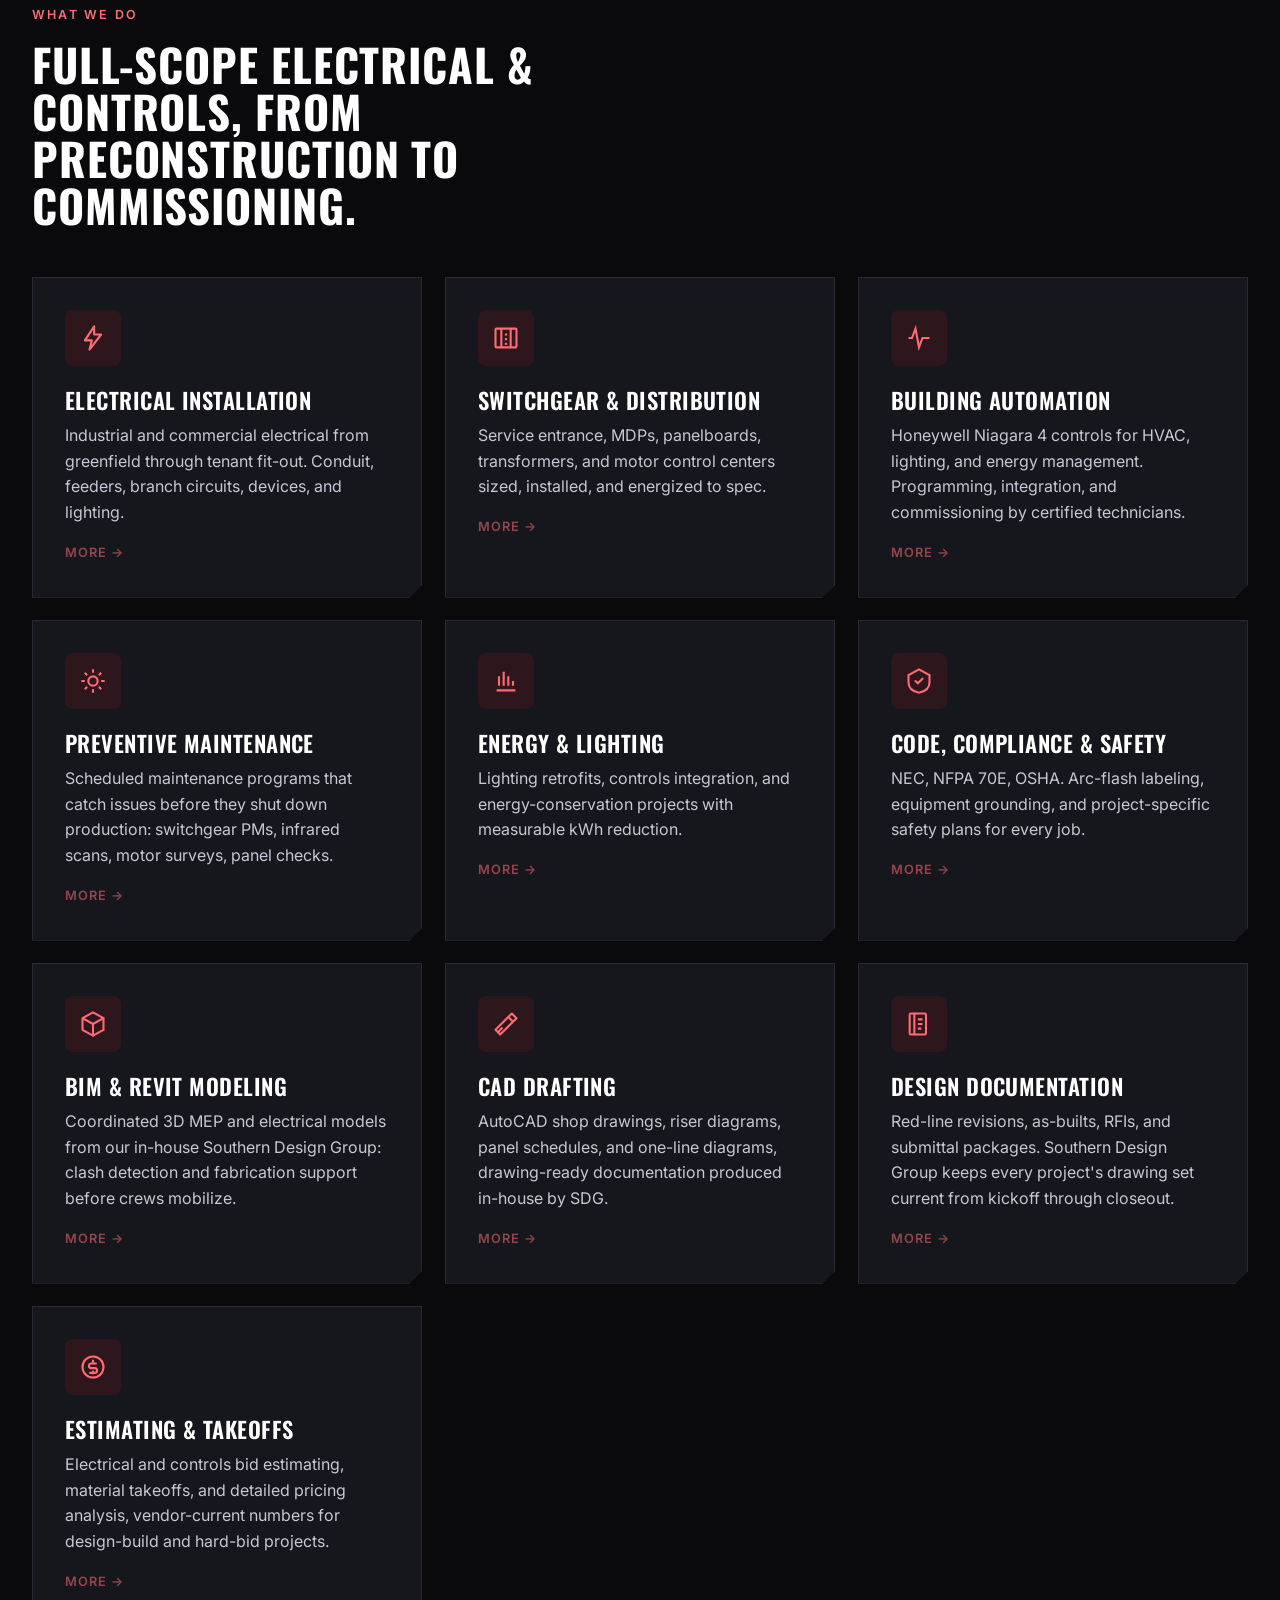
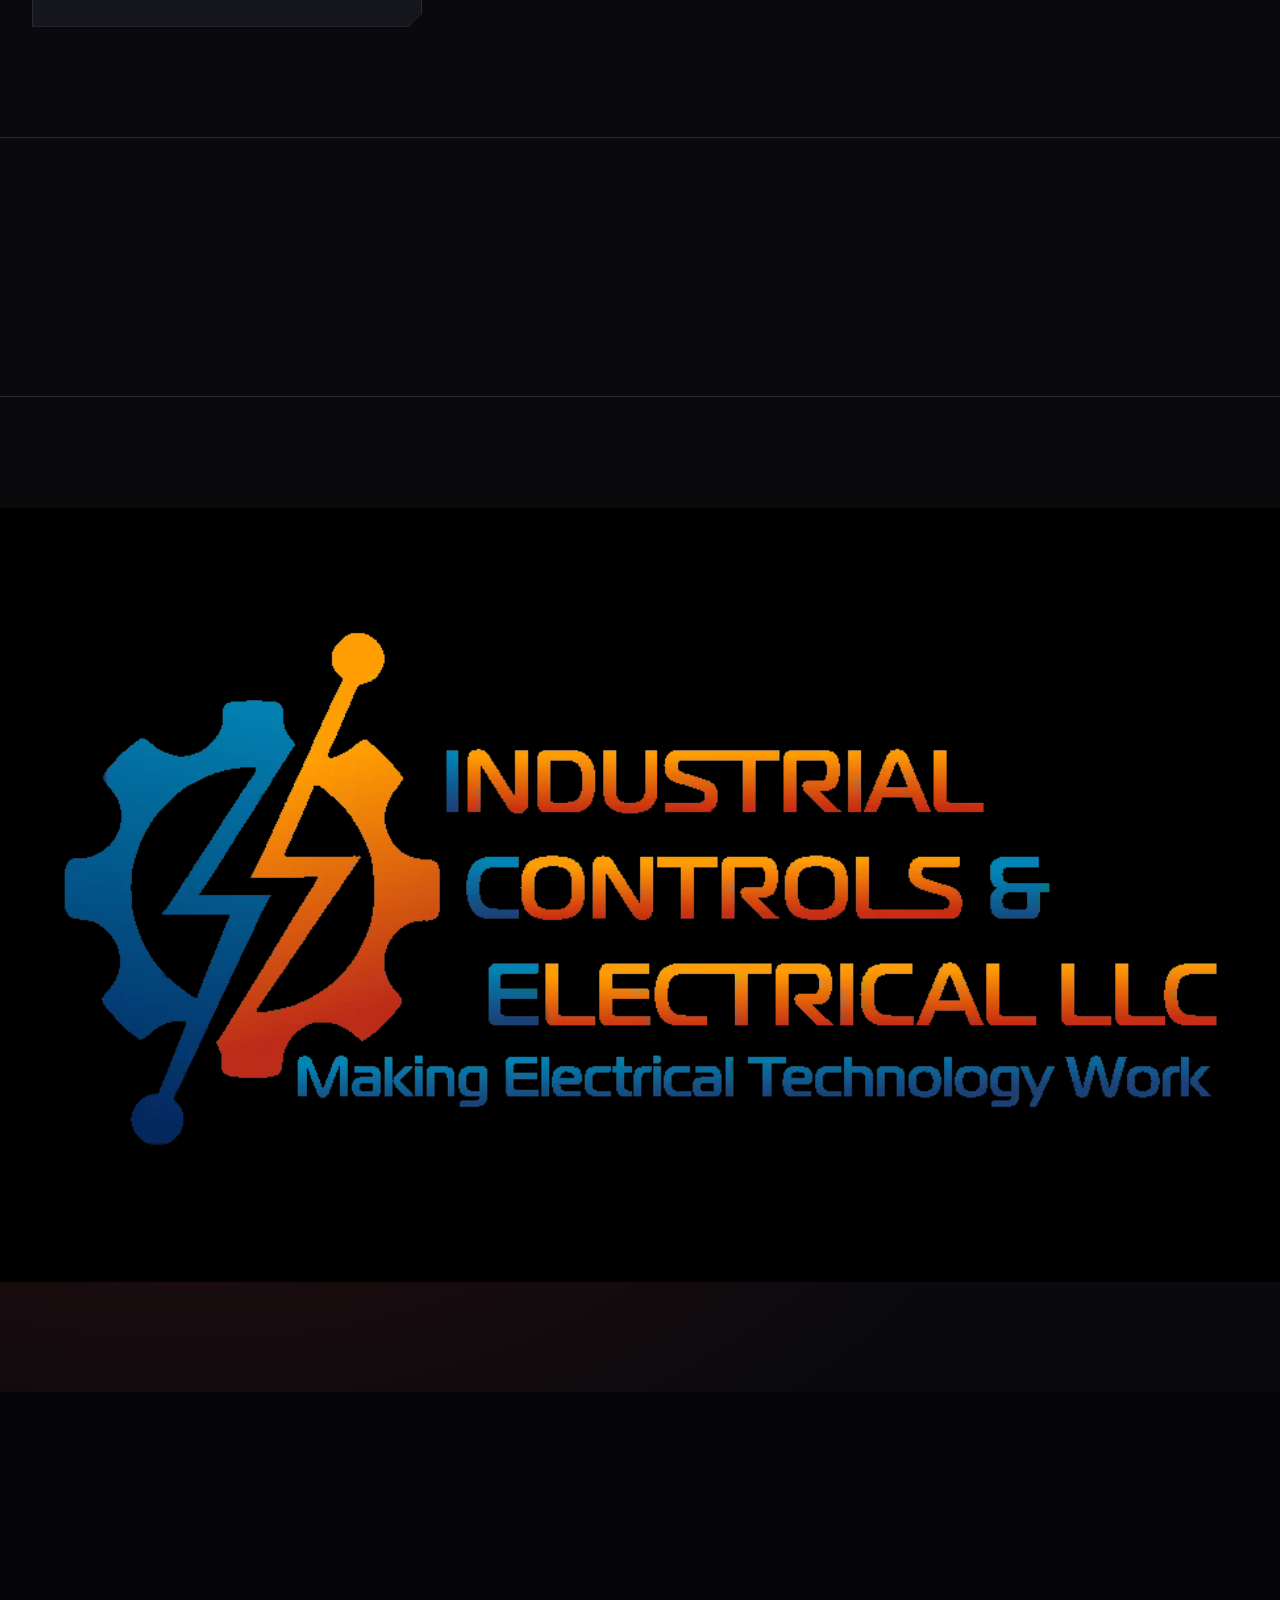
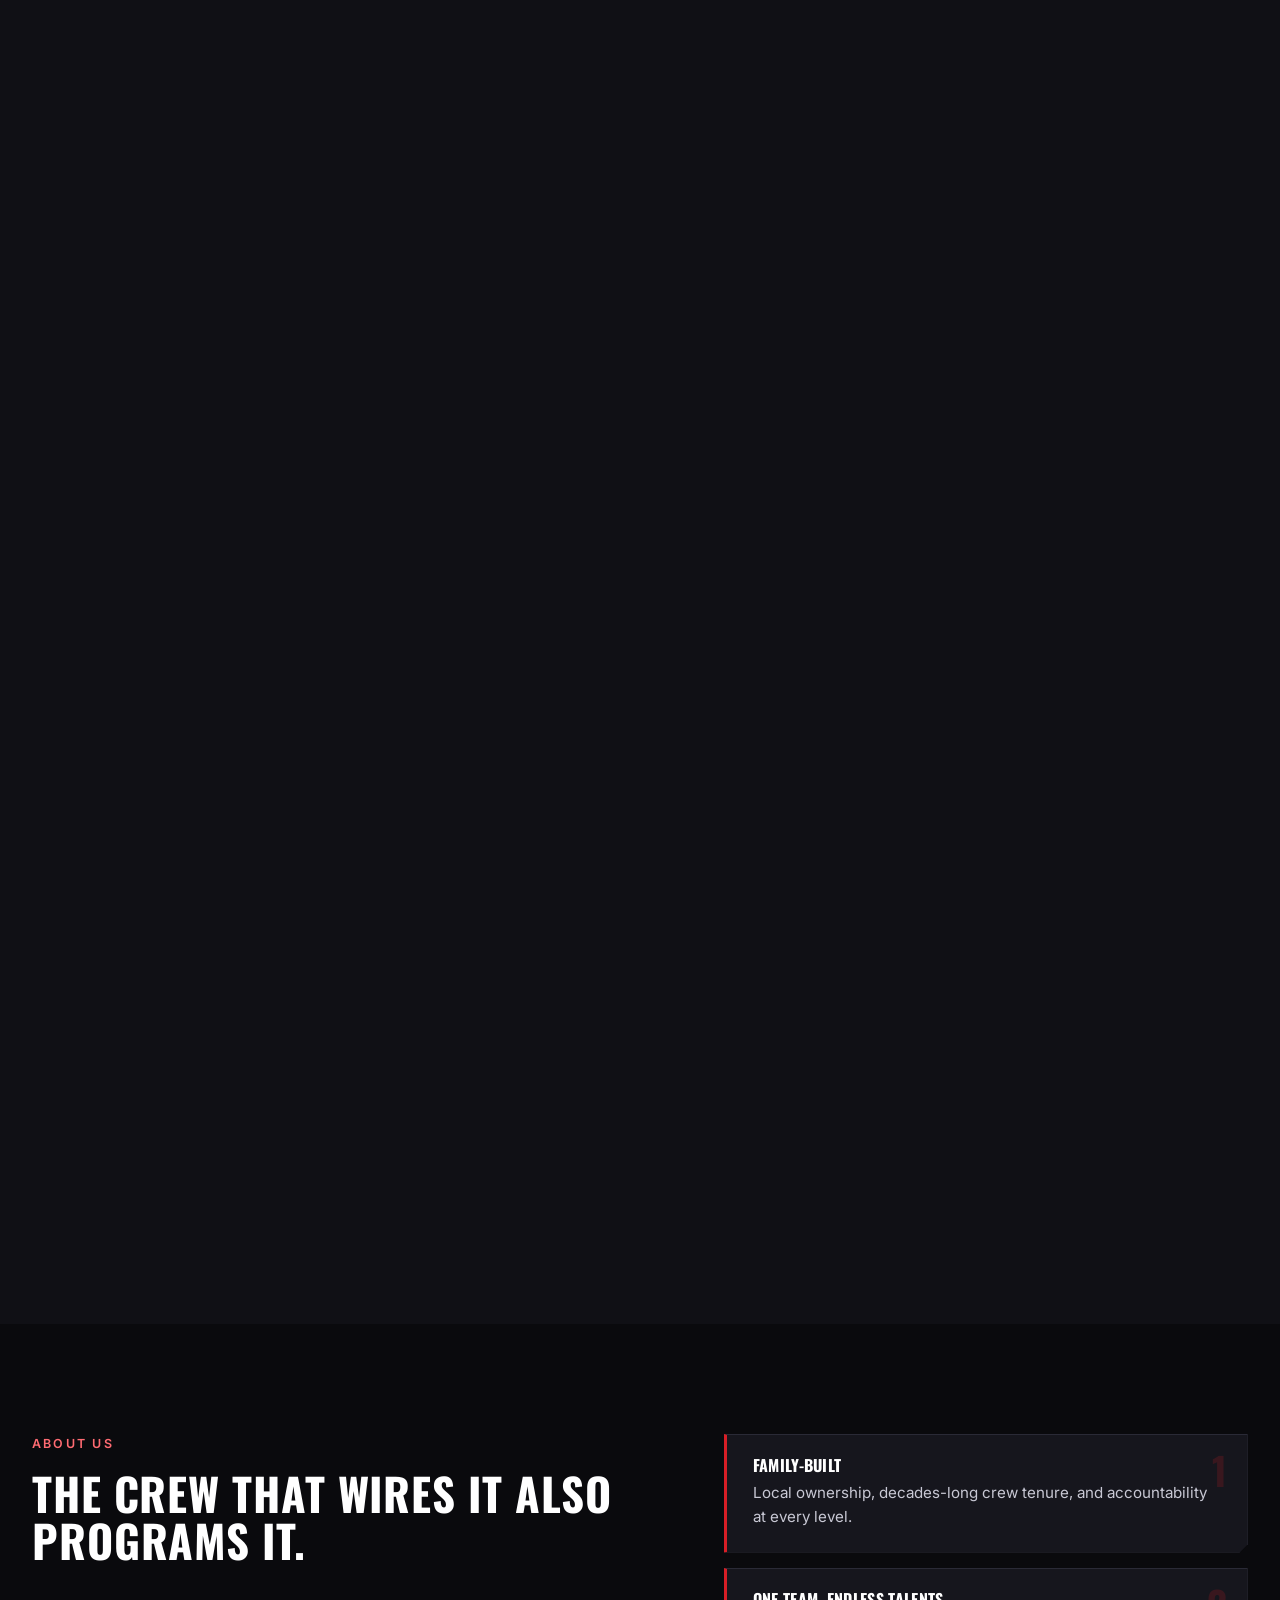
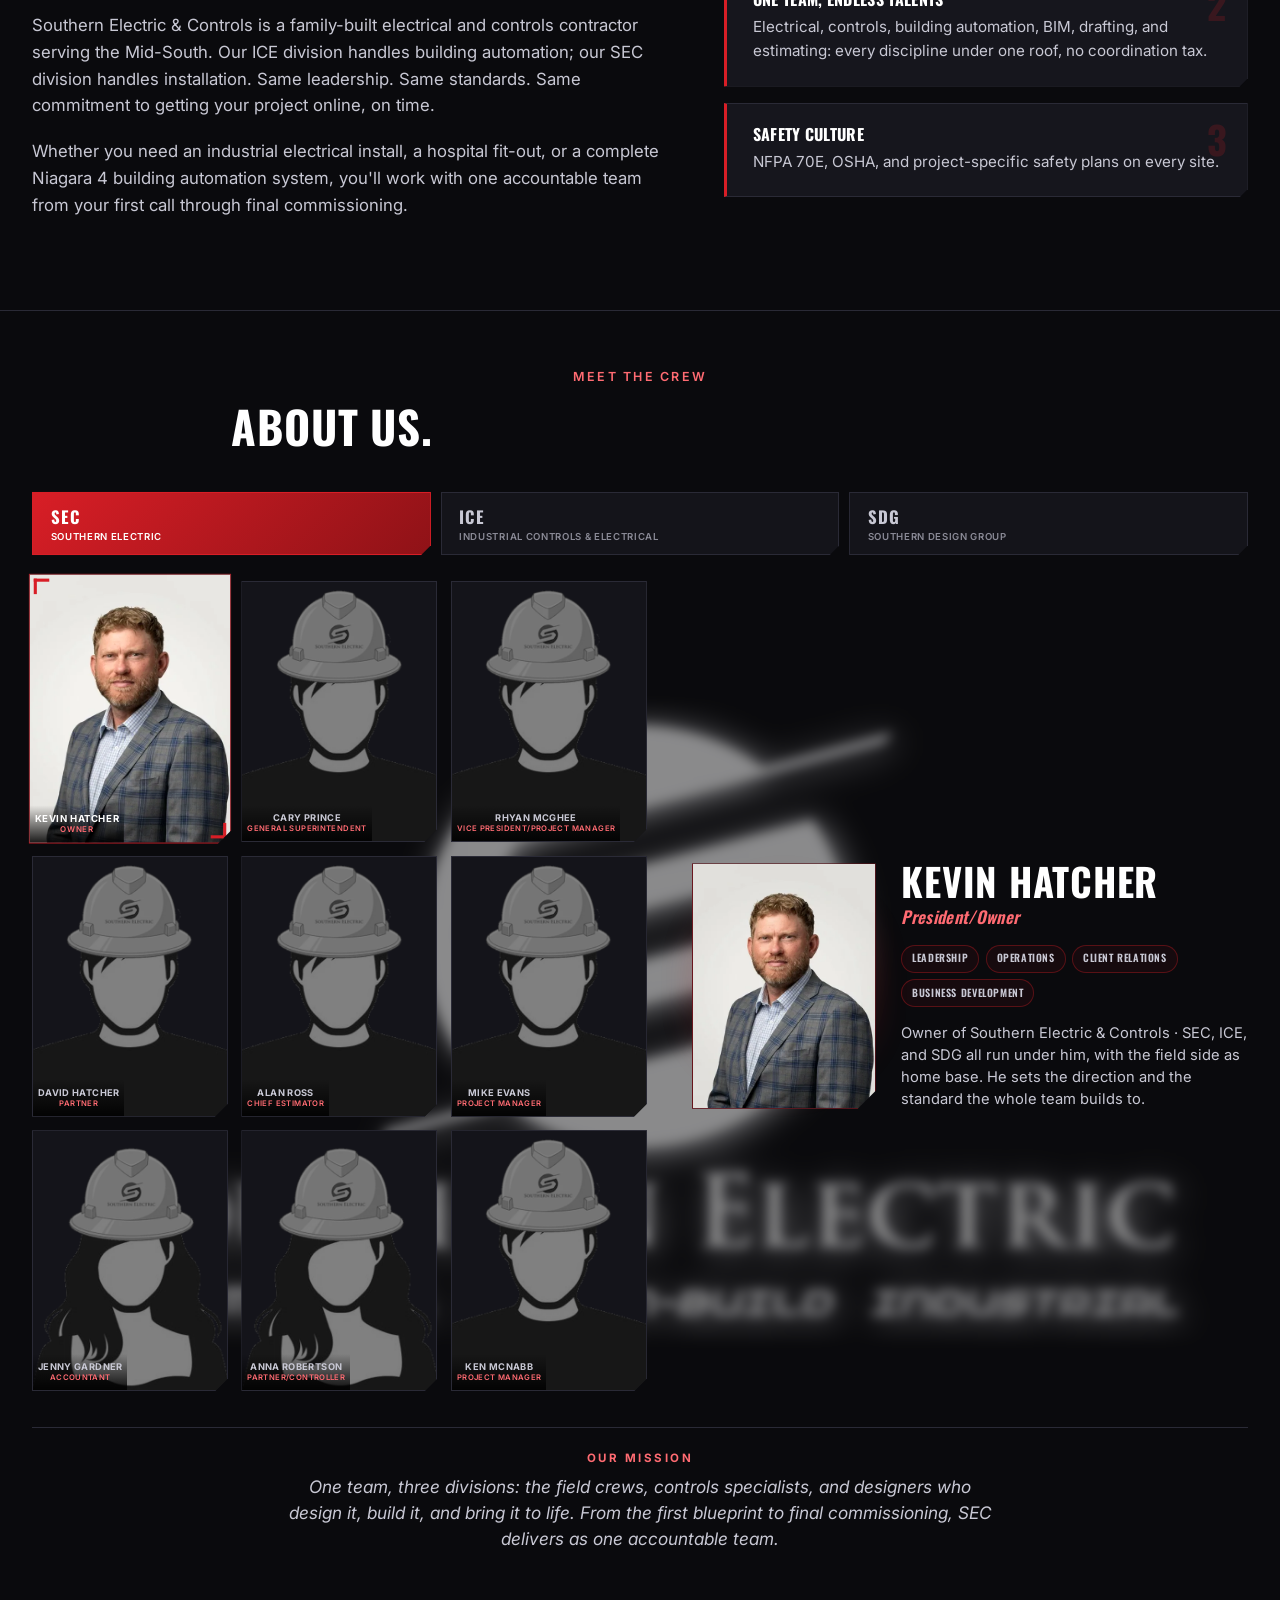
==== commit 58824eac: "Match the projects instruction to the visitor's device Phones read 'Tap a project to see photos and " ====
--- a/index.html
+++ b/index.html
@@ -11,7 +11,7 @@
     <link href="https://fonts.googleapis.com/css2?family=Inter:wght@400;500;600;700;900&family=Oswald:wght@500;600;700&display=swap" rel="stylesheet">
 
     <link rel="stylesheet" href="css/style.css?v=3">
-    <link rel="stylesheet" href="css/portfolio.css?v=2">
+    <link rel="stylesheet" href="css/portfolio.css?v=3">
     <link rel="stylesheet" href="css/animations.css?v=1">
     <link rel="stylesheet" href="css/responsive.css?v=6">
     <link rel="stylesheet" href="css/team-select.css?v=1">
@@ -604,8 +604,12 @@
             </div>
             <p class="portfolio-head-lead">
                 Electrical installation and Honeywell building automation for distribution
-                centers, plants, and retail across the Mid-South. Hover a project to reveal
-                the client. Tap to see photos and details.
+                centers, plants, and retail across the Mid-South.
+                <!-- The client logo is revealed on hover with a mouse, but shows straight
+                     away on a phone (see css/portfolio.css), so the instruction differs. -->
+                <span class="hover-only">Hover a project to reveal the client. Tap to see
+                photos and details.</span>
+                <span class="touch-only">Tap a project to see photos and details.</span>
             </p>
         </div>
 
--- a/css/portfolio.css
+++ b/css/portfolio.css
@@ -1130,3 +1130,12 @@
     }
     .pf-card { opacity: 1; transform: none; }
 }
+
+/* Copy that depends on whether the visitor has a mouse. The project badges
+   reveal on hover with a pointer, and show by default on touch, so the
+   instruction has to match what the visitor actually sees. */
+.touch-only { display: none; }
+@media (hover: none), (pointer: coarse) {
+    .hover-only { display: none; }
+    .touch-only { display: inline; }
+}
